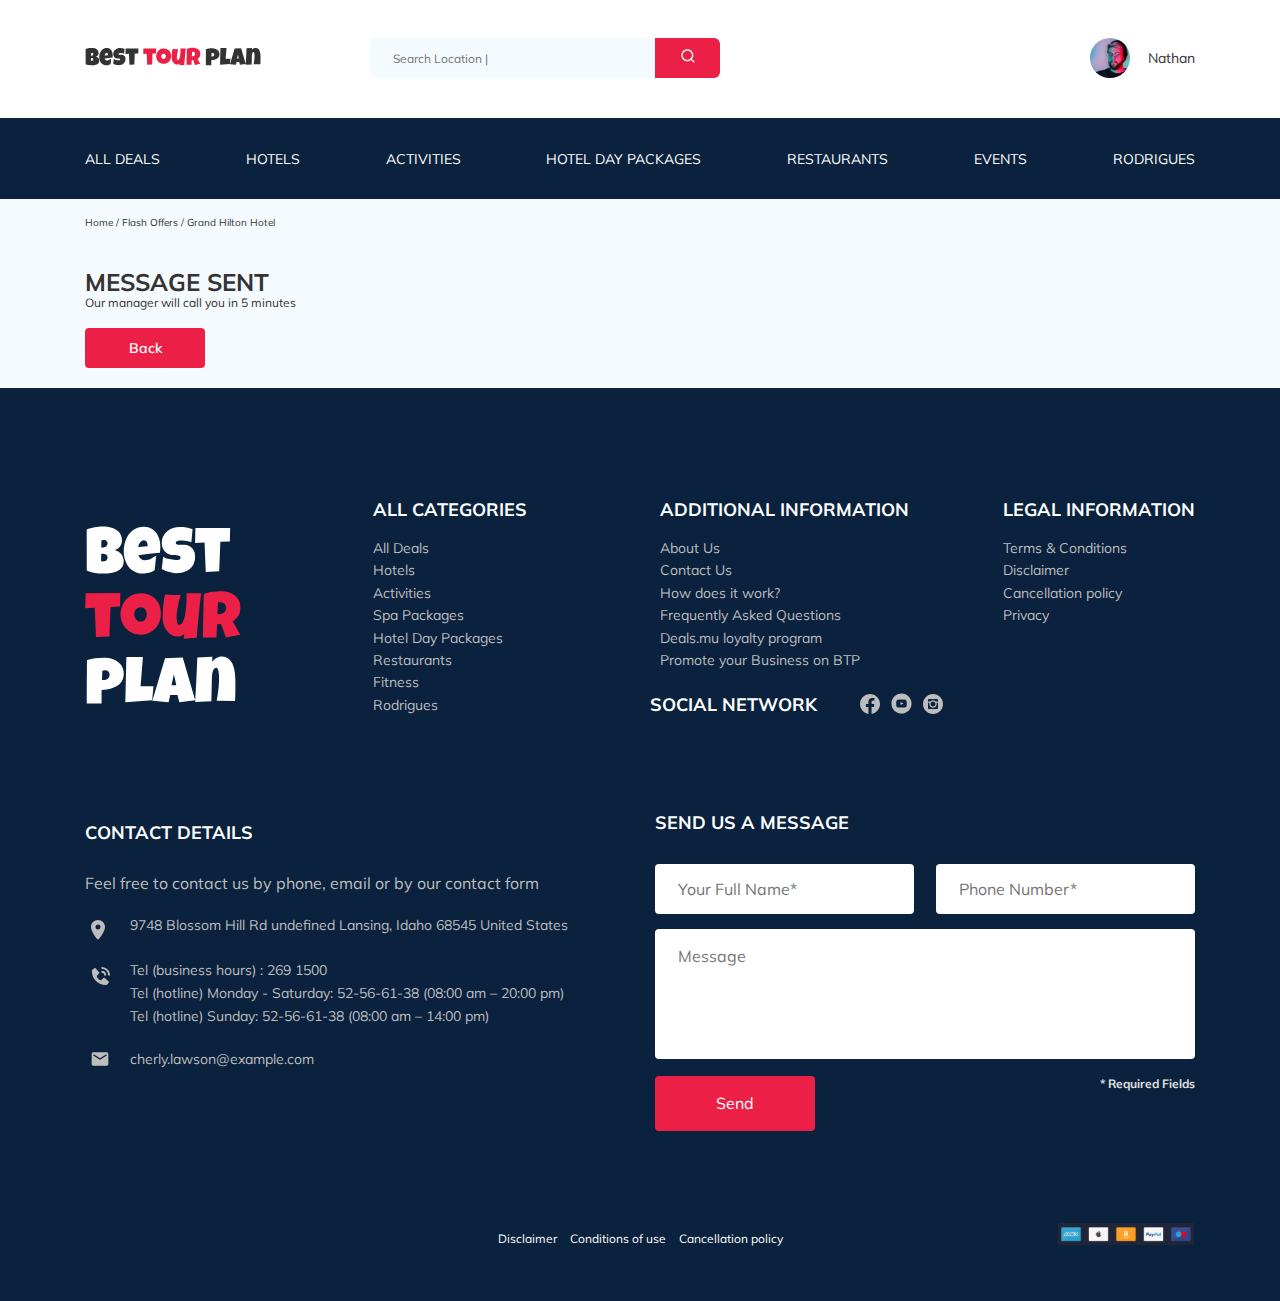
==== thankyou.html @ 887e5dba "fix: thankyou" ====
<!DOCTYPE html>
<html lang="en">
  <head>
    <meta charset="UTF-8" />
    <meta http-equiv="X-UA-Compatible" content="IE=edge" />
    <meta name="viewport" content="width=device-width, initial-scale=1.0" />
    <title>Hotel Booking - Best Tour Plan</title>
    <script src="https://ajax.googleapis.com/ajax/libs/jquery/1.11.0/jquery.min.js"></script>
    <script src="js/parallax.min.js"></script>
    <link
      href="https://fonts.googleapis.com/css2?family=Mulish:wght@400;700&family=Nunito:wght@400;700;800&display=swap"
      rel="stylesheet"
    />

    <link rel="stylesheet" href="css/swiper-bundle.min.css" />
    <link rel="stylesheet" href="css/style.css" />
  </head>
  <body>
    <header class="navbar navbar--mobile--fixed">
      <div class="container">
        <div class="navbar-top">
          <a href="#" class="logo">
            <img
              src="img/logo/horizontal-logo.svg"
              alt="Logo: Best Tour Plan"
              class="logo__image"
          /></a>
          <form
            action="#"
            class="search navbar__search navbar__search--mobile--hidden"
          >
            <input
              type="text"
              class="search__input"
              placeholder="Search Location |"
            />
            <button class="search__button">
              <img src="img/icon/search.svg" alt="Icon: search" />
            </button>
          </form>
          <a href="#" class="user navbar__user navbar__user--mobile--hidden">
            <img
              src="img/photo/user-avatar.png"
              alt="Avatar: Nathan"
              class="user__avatar"
            />
            <span class="user__name">Nathan</span>
          </a>
          <!-- user -->
          <button class="menu-button navbar-top__menu-button">
            <span class="menu-button__line"></span
            ><span class="menu-button__line"></span
            ><span class="menu-button__line"></span>
          </button>
        </div>
        <!-- /.navbar-top -->
      </div>
      <!-- /.container -->
      <div class="navbar-bottom">
        <div class="container">
          <ul class="navbar-menu">
            <li class="navbar-menu__item navbar-menu__item--mobile--visible">
              <a
                href="#"
                class="user navbar__user navbar__user--mobile--visible"
              >
                <img
                  src="img/photo/user-avatar.png"
                  alt="Avatar: Nathan"
                  class="user__avatar"
                />
                <span class="user__name user__name--light">Nathan</span>
              </a>
              <!-- user -->
            </li>
            <li class="navbar-menu__item navbar-menu__item--mobile--visible">
              <form
                action="#"
                class="search navbar__search navbar__search--mobile--visible"
              >
                <input
                  type="text"
                  class="search__input"
                  placeholder="Search Location |"
                />
                <button class="search__button">
                  <img src="img/icon/search.svg" alt="Icon: search" />
                </button>
              </form>
            </li>
            <li class="navbar-menu__item">
              <a href="#" class="navbar-menu__link">All Deals</a>
            </li>
            <li class="navbar-menu__item">
              <a href="#" class="navbar-menu__link">Hotels</a>
            </li>
            <li class="navbar-menu__item">
              <a href="#" class="navbar-menu__link">Activities</a>
            </li>
            <li class="navbar-menu__item">
              <a href="#" class="navbar-menu__link">Hotel Day Packages</a>
            </li>
            <li class="navbar-menu__item">
              <a href="#" class="navbar-menu__link">Restaurants</a>
            </li>
            <li class="navbar-menu__item">
              <a href="#" class="navbar-menu__link">Events</a>
            </li>
            <li class="navbar-menu__item">
              <a href="#" class="navbar-menu__link">Rodrigues</a>
            </li>
          </ul>
        </div>
        <!-- /.container -->
      </div>
      <!-- /.header-bottom -->
    </header>
    <nav class="breadcrumb">
      <div class="container">
        <ul class="breadcrumb-list">
          <li class="breadcrumb-list__item">
            <a href="#" class="breadcrumb-list__link">Home</a>
          </li>
          <li class="breadcrumb-list__item">
            <a href="#" class="breadcrumb-list__link">Flash Offers</a>
          </li>
          <li class="breadcrumb-list__item">Grand Hilton Hotel</li>
        </ul>
      </div>
      <!-- /.container -->
    </nav>
    <!-- /.breadcrumb -->
    <section class="hotel">
      <div class="container">
        <div class="hotel-info">
          <div class="hotel-info__text">
            <div class="hotel-wrapper">
              <h1 class="hotel-name hotel-info__name">Message sent</h1>
            </div>
            <p class="hotel-description hotel-info__description">
              Our manager will call you in 5 minutes
            </p>
            <button class="elements__button">
              <a class="footer__link" href="index.html">Back</a>
            </button>
          </div>
          <!-- hotel-info__text -->
         
        </div>
        <!-- /.hotel-info -->
        
        </div>
        <!-- /.hotel-grid -->
      </div>
      <!-- /.container -->
    
    <footer class="footer">
      <div class="container">
        <div class="footer-wrapper">
          <img
            src="img/logo/vartical-logo.svg"
            alt="Best Tour Plan"
            class="logo footer__logo"
          />
          <div class="footer__list footer__categories">
            <h3 class="footer__title">ALL CATEGORIES</h3>
            <ul class="footer__ul">
              <li class="footer__item">
                <a href="#" class="footer__link">All Deals</a>
              </li>
              <li class="footer__item">
                <a href="#" class="footer__link">Hotels</a>
              </li>
              <li class="footer__item">
                <a href="#" class="footer__link">Activities </a>
              </li>
              <li class="footer__item">
                <a href="#" class="footer__link">Spa Packages </a>
              </li>
              <li class="footer__item">
                <a href="#" class="footer__link">Hotel Day Packages </a>
              </li>
              <li class="footer__item">
                <a href="#" class="footer__link">Restaurants</a>
              </li>
              <li class="footer__item">
                <a href="#" class="footer__link">Fitness</a>
              </li>
              <li class="footer__item">
                <a href="#" class="footer__link">Rodrigues</a>
              </li>
            </ul>
          </div>
          <!-- /.footer__list -->
          <div class="footer__list footer__additional">
            <h3 class="footer__title">ADDITIONAL INFORMATION</h3>
            <ul class="footer__ul">
              <li class="footer__item">
                <a href="#" class="footer__link">About Us </a>
              </li>
              <li class="footer__item">
                <a href="#" class="footer__link">Contact Us</a>
              </li>
              <li class="footer__item">
                <a href="#" class="footer__link">How does it work?</a>
              </li>
              <li class="footer__item">
                <a href="#" class="footer__link">Frequently Asked Questions</a>
              </li>
              <li class="footer__item">
                <a href="#" class="footer__link">Deals.mu loyalty program </a>
              </li>
              <li class="footer__item">
                <a href="#" class="footer__link"
                  >Promote your Business on BTP</a
                >
              </li>
            </ul>
          </div>
          <!-- /.footer__list -->
          <div class="footer__social-network">
            <h3 class="footer__title footer__title--inline">Social Network</h3>
            <div class="footer__social-links">
              <a href="#" class="footer__link"
                ><img src="img/icon/facebook.svg" alt="Icon: facebook" /></a
              ><a href="#" class="footer__link"
                ><img src="img/icon/youtube.svg" alt="Icon: youtube" /></a
              ><a href="#" class="footer__link"
                ><img src="img/icon/instagram.svg" alt="Icon: instagram"
              /></a>
            </div>
            <!-- /.footer__social-links -->
          </div>
          <!-- /.footer__social-network -->
          <div class="footer__list footer__legal">
            <h3 class="footer__title">LEGAL INFORMATION</h3>
            <ul class="footer__ul">
              <li class="footer__item">
                <a href="#" class="footer__link">Terms & Conditions </a>
              </li>
              <li class="footer__item">
                <a href="#" class="footer__link">Disclaimer</a>
              </li>
              <li class="footer__item">
                <a href="#" class="footer__link">Cancellation policy </a>
              </li>
              <li class="footer__item">
                <a href="#" class="footer__link">Privacy</a>
              </li>
            </ul>
            <!-- /.footer__title -->
          </div>
          <!-- /.footer__list -->
          <div class="footer__contact-details">
            <h3 class="footer__title footer__title--mb-3">Contact Details</h3>
            <p class="footer__text footer__text--mb-4">
              Feel free to contact us by phone, email or by our contact form
            </p>
            <ul class="footer__ul">
              <li class="footer__item footer__item--mb-2">
                <div class="footer__icon-wrapper">
                  <img
                    class="footer__icon"
                    src="img/icon/map-marker.svg"
                    alt="Icon: map-market"
                  />
                </div>
                <p class="footer__address">
                  9748 Blossom Hill Rd undefined Lansing, Idaho 68545 United
                  States
                </p>
              </li>
              <li class="footer__item footer__item--mb-2">
                <div class="footer__icon-wrapper">
                  <img
                    class="footer__icon footer__icon--mt-1"
                    src="img/icon/contact-phone-call.svg"
                    alt="Icon: phone"
                  />
                </div>
              </li>
              <li class="footer__item footer__item--mb-2">
                <a href="tel:26-91-500" class="footer__mobile"
                  >Tel (business hours) : 269 1500
                </a>
              </li>
              <li class="footer__item footer__item--mb-2">
                <a href="tel:52-56-61-38" class="footer__mobile"
                  >Tel (hotline) Monday - Saturday: 52-56-61-38 (08:00 am –
                  20:00 pm)
                </a>
              </li>
              <li class="footer__item footer__item--mb-2">
                <a href="tel:52-56-61-38" class="footer__mobile"
                  >Tel (hotline) Sunday: 52-56-61-38 (08:00 am – 14:00 pm)
                </a>
              </li>

              <li class="footer__item footer__item--mb-2">
                <div class="footer__icon-wrapper">
                  <img
                    class="footer__icon"
                    src="img/icon/email.svg"
                    alt="Icon: emal"
                  />
                </div>
                <a href="mailto:cherly.lawson@example.com" class="footer__mail"
                  >cherly.lawson@example.com</a
                >
              </li>
            </ul>
          </div>
          <!-- /.footer__contact-details -->
          <div class="footer__contact-form">
            <h3 class="footer__title footer__title--mb-3">Send us a message</h3>
            <form action="send.php" method="POST" class="footer__form form">
              <div class="footer__input-group">
                <input
                  type="text"
                  class="input footer__input"
                  placeholder="Your Full Name*"
                  name="name"
                  required
                  minlength="2"
                />
              </div>
              <div class="footer__input-group">
                <input
                  type="tel"
                  id="phone-2"
                  class="input footer__input"
                  placeholder="Phone Number*"
                  name="phone"
                  required
                />
              </div>
              <textarea
                class="message footer__message"
                placeholder="Message"
                name="message"
              ></textarea>
              <button class="footer__button" type="submit">Send</button>
              <span class="footer__info">* Required Fields</span>
            </form>
          </div>
          <!-- /.footer__contacts-form -->
          <div class="footer__bottom">
            <a href="#" class="footer-policy">Disclaimer </a>
            <a href="#" class="footer-policy">Conditions of use</a>
            <a href="#" class="footer-policy">Cancellation policy</a>
          </div>
          <!-- /.footer__bottom -->
          <div class="footer__paypal">
            <img
              src="img/icon/paypal.svg"
              alt="Icon: paypal"
              class="footer-paypal"
            />
          </div>
          <!-- /.footer__paypal -->
        </div>
        <!-- /.footer-wrapper -->
      </div>
      <!-- /.container -->
    </footer>
    <!-- /.footer -->
    <script src="js/jquery-3.6.0.min.js"></script>
    <script src="js/swiper-bundle.min.js"></script>
    <script src="js/jquery.validate.min.js"></script>
    <script src="js/jquery.maskedinput.min.js"></script>
    <script src="js/main.js"></script>
  </body>
</html>
---- css/style.css ----
/*! normalize.css v8.0.1 | MIT License | github.com/necolas/normalize.css */
/* Document
   ========================================================================== */
/**
 * 1. Correct the line height in all browsers.
 * 2. Prevent adjustments of font size after orientation changes in iOS.
 */
html {
  line-height: 1.15;
  /* 1 */
  -webkit-text-size-adjust: 100%;
  /* 2 */
}

/* Sections
   ========================================================================== */
/**
 * Remove the margin in all browsers.
 */
body {
  margin: 0;
}

/**
 * Render the `main` element consistently in IE.
 */
main {
  display: block;
}

/**
 * Correct the font size and margin on `h1` elements within `section` and
 * `article` contexts in Chrome, Firefox, and Safari.
 */
h1 {
  font-size: 2em;
  margin: 0.67em 0;
}

/* Grouping content
   ========================================================================== */
/**
 * 1. Add the correct box sizing in Firefox.
 * 2. Show the overflow in Edge and IE.
 */
hr {
  -webkit-box-sizing: content-box;
          box-sizing: content-box;
  /* 1 */
  height: 0;
  /* 1 */
  overflow: visible;
  /* 2 */
}

/**
 * 1. Correct the inheritance and scaling of font size in all browsers.
 * 2. Correct the odd `em` font sizing in all browsers.
 */
pre {
  font-family: monospace, monospace;
  /* 1 */
  font-size: 1em;
  /* 2 */
}

/* Text-level semantics
   ========================================================================== */
/**
 * Remove the gray background on active links in IE 10.
 */
a {
  background-color: transparent;
}

/**
 * 1. Remove the bottom border in Chrome 57-
 * 2. Add the correct text decoration in Chrome, Edge, IE, Opera, and Safari.
 */
abbr[title] {
  border-bottom: none;
  /* 1 */
  text-decoration: underline;
  /* 2 */
  -webkit-text-decoration: underline dotted;
          text-decoration: underline dotted;
  /* 2 */
}

/**
 * Add the correct font weight in Chrome, Edge, and Safari.
 */
b,
strong {
  font-weight: bolder;
}

/**
 * 1. Correct the inheritance and scaling of font size in all browsers.
 * 2. Correct the odd `em` font sizing in all browsers.
 */
code,
kbd,
samp {
  font-family: monospace, monospace;
  /* 1 */
  font-size: 1em;
  /* 2 */
}

/**
 * Add the correct font size in all browsers.
 */
small {
  font-size: 80%;
}

/**
 * Prevent `sub` and `sup` elements from affecting the line height in
 * all browsers.
 */
sub,
sup {
  font-size: 75%;
  line-height: 0;
  position: relative;
  vertical-align: baseline;
}

sub {
  bottom: -0.25em;
}

sup {
  top: -0.5em;
}

/* Embedded content
   ========================================================================== */
/**
 * Remove the border on images inside links in IE 10.
 */
img {
  border-style: none;
}

/* Forms
   ========================================================================== */
/**
 * 1. Change the font styles in all browsers.
 * 2. Remove the margin in Firefox and Safari.
 */
button,
input,
optgroup,
select,
textarea {
  font-family: inherit;
  /* 1 */
  font-size: 100%;
  /* 1 */
  line-height: 1.15;
  /* 1 */
  margin: 0;
  /* 2 */
}

/**
 * Show the overflow in IE.
 * 1. Show the overflow in Edge.
 */
button,
input {
  /* 1 */
  overflow: visible;
}

/**
 * Remove the inheritance of text transform in Edge, Firefox, and IE.
 * 1. Remove the inheritance of text transform in Firefox.
 */
button,
select {
  /* 1 */
  text-transform: none;
}

/**
 * Correct the inability to style clickable types in iOS and Safari.
 */
button,
[type="button"],
[type="reset"],
[type="submit"] {
  -webkit-appearance: button;
}

/**
 * Remove the inner border and padding in Firefox.
 */
button::-moz-focus-inner,
[type="button"]::-moz-focus-inner,
[type="reset"]::-moz-focus-inner,
[type="submit"]::-moz-focus-inner {
  border-style: none;
  padding: 0;
}

/**
 * Restore the focus styles unset by the previous rule.
 */
button:-moz-focusring,
[type="button"]:-moz-focusring,
[type="reset"]:-moz-focusring,
[type="submit"]:-moz-focusring {
  outline: 1px dotted ButtonText;
}

/**
 * Correct the padding in Firefox.
 */
fieldset {
  padding: 0.35em 0.75em 0.625em;
}

/**
 * 1. Correct the text wrapping in Edge and IE.
 * 2. Correct the color inheritance from `fieldset` elements in IE.
 * 3. Remove the padding so developers are not caught out when they zero out
 *    `fieldset` elements in all browsers.
 */
legend {
  -webkit-box-sizing: border-box;
          box-sizing: border-box;
  /* 1 */
  color: inherit;
  /* 2 */
  display: table;
  /* 1 */
  max-width: 100%;
  /* 1 */
  padding: 0;
  /* 3 */
  white-space: normal;
  /* 1 */
}

/**
 * Add the correct vertical alignment in Chrome, Firefox, and Opera.
 */
progress {
  vertical-align: baseline;
}

/**
 * Remove the default vertical scrollbar in IE 10+.
 */
textarea {
  overflow: auto;
}

/**
 * 1. Add the correct box sizing in IE 10.
 * 2. Remove the padding in IE 10.
 */
[type="checkbox"],
[type="radio"] {
  -webkit-box-sizing: border-box;
          box-sizing: border-box;
  /* 1 */
  padding: 0;
  /* 2 */
}

/**
 * Correct the cursor style of increment and decrement buttons in Chrome.
 */
[type="number"]::-webkit-inner-spin-button,
[type="number"]::-webkit-outer-spin-button {
  height: auto;
}

/**
 * 1. Correct the odd appearance in Chrome and Safari.
 * 2. Correct the outline style in Safari.
 */
[type="search"] {
  -webkit-appearance: textfield;
  /* 1 */
  outline-offset: -2px;
  /* 2 */
}

/**
 * Remove the inner padding in Chrome and Safari on macOS.
 */
[type="search"]::-webkit-search-decoration {
  -webkit-appearance: none;
}

/**
 * 1. Correct the inability to style clickable types in iOS and Safari.
 * 2. Change font properties to `inherit` in Safari.
 */
::-webkit-file-upload-button {
  -webkit-appearance: button;
  /* 1 */
  font: inherit;
  /* 2 */
}

/* Interactive
   ========================================================================== */
/*
 * Add the correct display in Edge, IE 10+, and Firefox.
 */
details {
  display: block;
}

/*
 * Add the correct display in all browsers.
 */
summary {
  display: list-item;
}

/* Misc
   ========================================================================== */
/**
 * Add the correct display in IE 10+.
 */
template {
  display: none;
}

/**
 * Add the correct display in IE 10.
 */
[hidden] {
  display: none;
}

* {
  -webkit-box-sizing: border-box;
          box-sizing: border-box;
}

body {
  font-family: 'Mulish', sans-serif;
  color: #333333;
  background-color: #F5FAFE;
}

.container {
  max-width: 1110px;
  margin: auto;
}

img {
  max-width: 100%;
}

.input {
  position: relative;
  background-color: #fff;
  border-radius: 4px;
  border: none;
  padding: 0 23px;
  height: 50px;
}

.message {
  position: relative;
  background-color: #fff;
  border-radius: 4px;
  padding: 18px 23px;
  border: none;
}

.button {
  min-width: 160px;
  min-height: 50px;
  padding: 18px;
  background-color: #EC1F46;
  color: #fff;
  cursor: pointer;
  border: none;
  border-radius: 4px;
  cursor: pointer;
}

.invalid {
  color: #EC1F46;
}

.navbar {
  background-color: #fff;
}

.navbar-top {
  display: -webkit-box;
  display: -ms-flexbox;
  display: flex;
  -webkit-box-pack: justify;
      -ms-flex-pack: justify;
          justify-content: space-between;
  -webkit-box-align: center;
      -ms-flex-align: center;
          align-items: center;
  padding: 38px 0 40px 0;
}

.navbar-top__menu-button {
  display: none;
}

.navbar__search {
  margin-right: auto;
  margin-left: 108px;
}

.navbar-bottom {
  background-color: #0A223D;
}

.navbar-menu {
  display: -webkit-box;
  display: -ms-flexbox;
  display: flex;
  -webkit-box-pack: justify;
      -ms-flex-pack: justify;
          justify-content: space-between;
  padding: 31px 0;
  margin: 0;
  list-style-type: none;
  color: #fff;
}

.navbar-menu__link {
  text-decoration: none;
  text-transform: uppercase;
  color: inherit;
  font-size: 14px;
  line-height: 18px;
}

.navbar-menu__item--mobile--visible {
  display: none;
}

.logo {
  width: 177px;
}

.search {
  display: -webkit-box;
  display: -ms-flexbox;
  display: flex;
  position: relative;
  overflow: hidden;
  border-radius: 6px;
  height: 40px;
}

.search__input {
  width: 350px;
  height: 100%;
  padding-left: 23px;
  padding-right: 75px;
  background-color: #F5FAFE;
  border: none;
  font-size: 12px;
  line-height: 15px;
  color: #333333;
}

.search__button {
  position: absolute;
  top: 0;
  right: 0;
  width: 65px;
  height: 100%;
  background-color: #EC1F46;
  border: none;
  cursor: pointer;
}

.user {
  display: -webkit-box;
  display: -ms-flexbox;
  display: flex;
  -webkit-box-align: center;
      -ms-flex-align: center;
          align-items: center;
  text-decoration: none;
}

.user__avatar {
  width: 40px;
  height: 40px;
  -o-object-fit: cover;
     object-fit: cover;
  border-radius: 100px;
}

.user__name {
  font-size: 14px;
  margin-left: 18px;
  color: #333333;
}

.hotel {
  padding: 16px 0 0 0;
}

.hotel-name {
  text-transform: uppercase;
  font-size: 24px;
  line-height: 30px;
  font-weight: 700px;
}

.hotel__slider {
  margin-left: 0;
  margin-right: 30px;
}

.hotel-slider {
  border-radius: 8px;
  width: 728px;
  height: 450px;
  position: relative;
}

.hotel-slider::after {
  content: '';
  width: 100%;
  height: 100%;
  position: absolute;
  top: 0;
  bottom: 0;
  left: 0;
  right: 0;
  background: -webkit-gradient(linear, left top, left bottom, from(rgba(0, 122, 223, 0.48)), to(rgba(255, 255, 255, 0.128)));
  background: linear-gradient(180deg, rgba(0, 122, 223, 0.48) 0%, rgba(255, 255, 255, 0.128) 100%);
  z-index: 10;
}

.hotel-slider__button {
  position: absolute;
  top: 50%;
  -webkit-transform: translateY(-50%);
          transform: translateY(-50%);
  z-index: 99;
  width: 30px;
  height: 30px;
  border: none;
  cursor: pointer;
  background-repeat: no-repeat;
  background-position: center;
  background-size: 10px;
  background-color: transparent;
}

.hotel-slider__button--next {
  right: 18px;
  background-image: url(../img/icon/arrow-next.svg);
}

.hotel-slider__button--prev {
  left: 18px;
  background-image: url(../img/icon/arrow-prev.svg);
}

.hotel-info {
  display: -webkit-box;
  display: -ms-flexbox;
  display: flex;
  -webkit-box-align: center;
      -ms-flex-align: center;
          align-items: center;
  -webkit-box-pack: justify;
      -ms-flex-pack: justify;
          justify-content: space-between;
  padding-bottom: 20px;
}

.hotel-info__offer {
  margin-top: 4px;
}

.hotel-info__name {
  margin-top: 4px;
  margin-bottom: -3px;
  margin-right: 14px;
}

.hotel-info__description {
  margin-top: 1px;
  margin-bottom: 0;
}

.hotel-info__text {
  margin: 0;
}

.hotel-wrapper {
  display: -webkit-box;
  display: -ms-flexbox;
  display: flex;
  -ms-flex-wrap: wrap;
      flex-wrap: wrap;
  -webkit-box-align: center;
      -ms-flex-align: center;
          align-items: center;
}

.hotel-description {
  font-size: 12px;
  line-height: 15px;
}

.hotel-grid {
  display: -webkit-box;
  display: -ms-flexbox;
  display: flex;
  -webkit-box-pack: justify;
      -ms-flex-pack: justify;
          justify-content: space-between;
}

.hotel-right {
  display: -webkit-box;
  display: -ms-flexbox;
  display: flex;
  -webkit-box-orient: vertical;
  -webkit-box-direction: normal;
      -ms-flex-direction: column;
          flex-direction: column;
  -webkit-box-pack: justify;
      -ms-flex-pack: justify;
          justify-content: space-between;
}

.stars {
  -ms-flex-preferred-size: 100%;
      flex-basis: 100%;
}

.stars-image {
  margin-right: -2px;
}

.offer {
  font-size: 10px;
  line-height: 13px;
  background-color: #EC1F46;
  padding: 4px 9px;
  border-radius: 3px;
  color: #fff;
}

.rating {
  max-width: 65px;
  min-height: 45px;
  text-align: center;
  color: #fff;
  background-color: #EC1F46;
  border-radius: 4px;
  margin-top: 10px;
}

.rating__text {
  font-size: 8px;
  line-height: 10px;
}

.rating__counter {
  font-size: 12px;
}

.rating__little {
  font-size: 8px;
  margin-left: -4px;
}

.booking {
  font-family: 'Nunito';
  background: #0A223D;
  color: #fff;
  border-radius: 8px;
  width: 350px;
  height: 210px;
  padding: 27px;
}

.booking__info {
  display: -webkit-box;
  display: -ms-flexbox;
  display: flex;
  -webkit-box-pack: justify;
      -ms-flex-pack: justify;
          justify-content: space-between;
  margin-bottom: 9px;
}

.booking__price {
  display: -webkit-box;
  display: -ms-flexbox;
  display: flex;
  -webkit-box-orient: vertical;
  -webkit-box-direction: normal;
      -ms-flex-direction: column;
          flex-direction: column;
}

.booking__start {
  font-weight: normal;
  font-size: 10px;
  line-height: 14px;
}

.booking__pricetag {
  font-style: normal;
  font-weight: 800;
  font-size: 24px;
  line-height: 33px;
}

.booking__per-room {
  font-size: 12px;
  font-style: normal;
  font-weight: 400;
  line-height: 16px;
}

.booking__room {
  margin-top: 4px;
}

.booking__text {
  display: -webkit-box;
  display: -ms-flexbox;
  display: flex;
  -webkit-box-align: center;
      -ms-flex-align: center;
          align-items: center;
  -webkit-box-pack: justify;
      -ms-flex-pack: justify;
          justify-content: space-between;
  margin-bottom: 8px;
  font-size: 12px;
  font-style: normal;
  font-weight: 400;
  line-height: 16px;
}

.booking__description {
  margin-left: 9px;
}

.booking__call-center {
  display: -webkit-box;
  display: -ms-flexbox;
  display: flex;
  -webkit-box-pack: justify;
      -ms-flex-pack: justify;
          justify-content: space-between;
  -webkit-box-align: center;
      -ms-flex-align: center;
          align-items: center;
  margin-bottom: 17px;
}

.booking__heading {
  font-style: normal;
  font-weight: 600;
  font-size: 18px;
  line-height: 25px;
}

.booking__number {
  display: -webkit-box;
  display: -ms-flexbox;
  display: flex;
  -webkit-box-pack: justify;
      -ms-flex-pack: justify;
          justify-content: space-between;
  -webkit-box-align: center;
      -ms-flex-align: center;
          align-items: center;
  color: inherit;
  text-decoration: none;
  font-weight: 600;
  font-size: 18px;
  line-height: 25px;
}

.booking__num {
  margin-left: 8px;
}

.booking__button {
  width: 100%;
  min-height: 45px;
  font-weight: 600;
  font-size: 14px;
  line-height: 19px;
  border-radius: 4px;
  background-color: #EC1F46;
  border: none;
  color: #fff;
  cursor: pointer;
}

.map {
  width: 347px;
  height: 213px;
  background-color: black;
  border-radius: 10px;
  overflow: hidden;
}

.breadcrumb-list {
  display: -webkit-box;
  display: -ms-flexbox;
  display: flex;
  -webkit-box-align: center;
      -ms-flex-align: center;
          align-items: center;
  list-style: none;
  padding: 18px 0;
  margin: 0;
  font-size: 10px;
  line-height: 12px;
}

.breadcrumb-list__link {
  text-decoration: none;
  color: inherit;
}

.breadcrumb-list__item:not(:last-child)::after {
  content: '/';
  margin-right: 3px;
}

.newsletter {
  position: relative;
  padding: 82px 0 87px 0;
  background-image: url(../img/photo/newsletter-bg.jpg);
  background-repeat: no-repeat;
  background-size: cover;
  background-position: top;
  height: 260px;
  background: transparent;
  -webkit-transform: translateZ(-10px);
          transform: translateZ(-10px);
}

.newsletter:before {
  content: '';
  position: absolute;
  top: 0;
  bottom: 0;
  left: 0;
  right: 0;
  width: 100%;
  height: 100%;
  background: rgba(10, 34, 61, 0.8);
}

.newsletter-wrapper {
  display: -webkit-box;
  display: -ms-flexbox;
  display: flex;
  -webkit-box-align: center;
      -ms-flex-align: center;
          align-items: center;
  -webkit-box-pack: justify;
      -ms-flex-pack: justify;
          justify-content: space-between;
  position: relative;
  max-width: 731px;
  margin: auto;
}

.newsletter-title {
  color: #fff;
  font-style: normal;
  font-weight: 300;
  font-size: 24px;
  line-height: 30px;
}

.newsletter-title__strong {
  display: block;
  text-transform: uppercase;
  font-size: 36px;
  line-height: 45px;
}

.subscribe {
  position: relative;
  width: 350px;
  min-height: 55px;
  border-radius: 4px;
  overflow: hidden;
}

.subscribe__input {
  position: absolute;
  width: 100%;
  height: 100%;
  border: none;
  padding-left: 33px;
  padding-right: 75px;
  font-style: normal;
  font-weight: 300;
  font-size: 14px;
  line-height: 18px;
}

.subscribe__button {
  position: absolute;
  width: 65px;
  right: 0;
  top: 0;
  height: 100%;
  border: none;
  background-color: #EC1F46;
  color: #fff;
  font-family: Mulish;
  font-size: 12px;
  font-style: normal;
  font-weight: 700;
  line-height: 15px;
  cursor: pointer;
}

.reviews {
  padding: 10px 0 75px 0;
}

.reviews__title {
  font-style: normal;
  font-weight: bold;
  font-size: 36px;
  line-height: 45px;
  text-align: center;
  text-transform: uppercase;
  margin-bottom: 70px;
  margin-left: -30px;
}

.reviews-slider__item {
  position: relative;
  display: -webkit-box;
  display: -ms-flexbox;
  display: flex;
  -webkit-box-orient: vertical;
  -webkit-box-direction: normal;
      -ms-flex-direction: column;
          flex-direction: column;
  -webkit-box-align: center;
      -ms-flex-align: center;
          align-items: center;
  max-width: 730px;
  margin: 45px auto 0;
  background-color: #fff;
  border-radius: 8px;
  padding: 0 62px 30px;
}

.reviews-slider__item:before {
  content: '';
  position: absolute;
  top: 13px;
  left: 62px;
  width: 70px;
  height: 47px;
  background-image: url(../img/quote-left.svg);
  background-repeat: no-repeat;
}

.reviews-slider__item:after {
  content: '';
  position: absolute;
  top: 118px;
  right: 62px;
  width: 70px;
  height: 47px;
  background-image: url(../img/quote-right.svg);
  background-repeat: no-repeat;
}

.reviews-slider__button {
  position: absolute;
  top: 50%;
  -webkit-transform: translateY(-50%);
          transform: translateY(-50%);
  width: 30px;
  height: 30px;
  background-repeat: no-repeat;
  background-size: 10px;
  background-position: center;
  border: none;
  background-color: transparent;
  cursor: pointer;
  z-index: 99;
}

.reviews-slider__button--prev {
  background-image: url(../img/icon/arrow-prev-secondary.svg);
  left: 0;
}

.reviews-slider__button--next {
  background-image: url(../img/icon/arrow-next-secondary.svg);
  right: 0;
}

.reviews-slider__profile {
  display: -webkit-box;
  display: -ms-flexbox;
  display: flex;
  -webkit-box-orient: vertical;
  -webkit-box-direction: normal;
      -ms-flex-direction: column;
          flex-direction: column;
  -webkit-box-align: center;
      -ms-flex-align: center;
          align-items: center;
  margin-top: -45px;
  margin-bottom: 30px;
}

.reviews-slider__avatar {
  width: 90px;
  height: 90px;
  border-radius: 50%;
  -o-object-fit: cover;
     object-fit: cover;
  margin-bottom: 1px;
}

.reviews-slider__username {
  font-style: normal;
  font-weight: bold;
  font-size: 12px;
  line-height: 12px;
  color: #EC1F46;
  margin-bottom: 10px;
}

.reviews-slider__date {
  font-style: normal;
  font-weight: normal;
  font-size: 10px;
  line-height: 13px;
  margin-bottom: -1px;
}

.reviews-slider__text {
  max-width: 537px;
  font-style: normal;
  font-weight: normal;
  font-size: 12px;
  line-height: 160%;
  text-align: justify;
  margin: auto;
}

.activities {
  padding: 34px 0 102px 0;
}

.activities__title {
  font-size: 24px;
  font-style: normal;
  font-weight: 700;
  line-height: 30px;
  margin-bottom: 57px;
  text-transform: uppercase;
}

.activities-wrapper {
  display: -webkit-box;
  display: -ms-flexbox;
  display: flex;
  -webkit-box-pack: justify;
      -ms-flex-pack: justify;
          justify-content: space-between;
}

.card {
  padding: 24px 26px;
  display: -webkit-box;
  display: -ms-flexbox;
  display: flex;
  position: relative;
  -webkit-box-orient: vertical;
  -webkit-box-direction: normal;
      -ms-flex-direction: column;
          flex-direction: column;
  -webkit-box-align: start;
      -ms-flex-align: start;
          align-items: flex-start;
  width: 255px;
  height: 255px;
  border-radius: 6px;
  overflow: hidden;
}

.card::before {
  content: '';
  position: absolute;
  top: 0;
  bottom: 0;
  left: 0;
  right: 0;
  background: linear-gradient(179.83deg, rgba(196, 196, 196, 0) 35.34%, #0A223D 99.85%);
}

.card__image {
  position: absolute;
  width: 100%;
  height: 100%;
  left: 0;
  right: 0;
  top: 0;
  bottom: 0;
  -o-object-fit: cover;
     object-fit: cover;
  z-index: -2;
}

.card__title {
  margin-top: auto;
  z-index: 0;
  margin-bottom: 18px;
  font-size: 16px;
  font-style: normal;
  font-weight: 700;
  line-height: 20px;
  color: #fff;
}

.card__button {
  width: 100px;
  height: 30px;
  z-index: 0;
  background-color: #EC1F46;
  color: #fff;
  border: none;
  border-radius: 4px;
  font-family: Nunito;
  font-size: 12px;
  font-style: normal;
  font-weight: 600;
  line-height: 16px;
  cursor: pointer;
}

.other {
  padding-top: 11px;
  padding-bottom: 90px;
}

.other__title {
  margin-left: 45px;
  margin-bottom: 38px;
  font-size: 36px;
  font-style: normal;
  font-weight: 700;
  line-height: 45px;
  text-align: center;
  text-transform: uppercase;
}

.large {
  display: -webkit-box;
  display: -ms-flexbox;
  display: flex;
  grid-column: span 2;
}

.large__title {
  margin-top: 1px;
  font-size: 18px;
  font-style: normal;
  font-weight: 700;
  line-height: 23px;
  margin-bottom: 27px;
}

.large__text {
  margin-top: 10px;
  font-size: 14px;
  font-style: normal;
  font-weight: 400;
  line-height: 22px;
}

.large-block {
  margin-top: 49px;
  margin-bottom: 37px;
}

.large-block__element {
  display: -webkit-box;
  display: -ms-flexbox;
  display: flex;
  -webkit-box-align: center;
      -ms-flex-align: center;
          align-items: center;
  margin-bottom: 11px;
}

.large__description {
  margin-left: 14px;
  font-size: 12px;
  font-style: normal;
  font-weight: 400;
  line-height: 15px;
}

.large__icon {
  max-width: 100%;
}

.large-extra {
  width: 364px;
  height: 500px;
  background-color: #0A223D;
  color: #fff;
  padding: 40px 19px 30px 45px;
  border-radius: 0 4px 4px 0;
}

.large-image {
  position: relative;
}

.large-image__packages {
  width: 366px;
  height: 500px;
  border-radius: 4px 0 0 4px;
  -o-object-fit: cover;
     object-fit: cover;
  overflow: hidden;
}

.large-image__offer {
  position: absolute;
  width: 95px;
  left: 0;
  top: 26px;
  padding: 8px;
  background-color: #EC1F46;
  color: #fff;
  font-size: 12px;
  font-style: normal;
  font-weight: 600;
  line-height: 15px;
  border-radius: 0 4px 4px 0;
}

.elements {
  display: -webkit-box;
  display: -ms-flexbox;
  display: flex;
  -webkit-box-pack: justify;
      -ms-flex-pack: justify;
          justify-content: space-between;
}

.elements-price {
  display: -webkit-box;
  display: -ms-flexbox;
  display: flex;
  -webkit-box-orient: vertical;
  -webkit-box-direction: normal;
      -ms-flex-direction: column;
          flex-direction: column;
}

.elements-price__old {
  font-size: 14px;
  font-style: normal;
  font-weight: 400;
  line-height: 18px;
  text-decoration: line-through;
  margin-bottom: 5px;
}

.elements-price__new {
  font-size: 24px;
  font-style: normal;
  font-weight: 700;
  line-height: 30px;
}

.elements__button {
  width: 120px;
  height: 40px;
  background-color: #EC1F46;
  color: #fff;
  border: none;
  border-radius: 4px;
  cursor: pointer;
  margin-top: 18px;
  font-size: 14px;
  font-style: normal;
  font-weight: 600;
}

.medium-image {
  position: relative;
  width: 350px;
  height: 250px;
}

.medium-image__packages {
  border-radius: 4px 4px 0 0;
}

.medium-image__offer {
  position: absolute;
  width: 60px;
  height: 18px;
  left: 0;
  top: 26px;
  padding: 5px;
  background-color: #EC1F46;
  color: #fff;
  font-size: 8px;
  font-style: normal;
  font-weight: 600;
  line-height: 10px;
  border-radius: 0 4px 4px 0;
}

.medium-extra {
  height: 250px;
  width: 350px;
  padding: 30px 21px 25px 32px;
  background-color: #0A223D;
  color: #fff;
  border-radius: 0 0 4px 4px;
}

.medium-title {
  margin-bottom: 23px;
  margin-top: 0;
  font-size: 18px;
  font-style: normal;
  font-weight: 700;
  line-height: 23px;
}

.medium-block {
  margin-bottom: 24px;
}

.medium-block__element {
  display: -webkit-box;
  display: -ms-flexbox;
  display: flex;
  -webkit-box-align: center;
      -ms-flex-align: center;
          align-items: center;
  margin-bottom: 11px;
}

.medium-description {
  margin-left: 14px;
  font-size: 12px;
  font-style: normal;
  font-weight: 400;
  line-height: 15px;
}

.medium-icon {
  max-width: 100%;
}

.medium-elements {
  display: -webkit-box;
  display: -ms-flexbox;
  display: flex;
  -webkit-box-pack: justify;
      -ms-flex-pack: justify;
          justify-content: space-between;
}

.medium-price {
  display: -webkit-box;
  display: -ms-flexbox;
  display: flex;
  -webkit-box-orient: vertical;
  -webkit-box-direction: normal;
      -ms-flex-direction: column;
          flex-direction: column;
}

.medium-price__old {
  font-size: 14px;
  font-style: normal;
  font-weight: 400;
  line-height: 18px;
  text-decoration: line-through;
  margin-bottom: 5px;
}

.medium-price__new {
  font-size: 24px;
  font-style: normal;
  font-weight: 700;
  line-height: 30px;
}

.medium__button {
  margin-top: 20px;
  width: 120px;
  min-height: 40px;
  background-color: #EC1F46;
  color: #fff;
  border-radius: 4px;
  border: none;
  font-size: 14px;
  font-style: normal;
  font-weight: 600;
  line-height: 19px;
  cursor: pointer;
}

.blocks {
  display: -ms-grid;
  display: grid;
  gap: 30px;
  -ms-grid-columns: (minmax(300px, 1fr))[auto-fit];
      grid-template-columns: repeat(auto-fit, minmax(300px, 1fr));
}

.footer {
  background-color: #0A223D;
  color: #fff;
  padding-top: 110px;
  padding-bottom: 30px;
}

.footer-wrapper {
  display: -ms-grid;
  display: grid;
  -ms-grid-columns: (minmax(min-content, 1fr))[4];
      grid-template-columns: repeat(4, minmax(-webkit-min-content, 1fr));
      grid-template-columns: repeat(4, minmax(min-content, 1fr));
  grid-gap: 20px;
  grid-auto-rows: minmax(40px, -webkit-min-content);
  grid-auto-rows: minmax(40px, min-content);
  -webkit-box-align: start;
      -ms-flex-align: start;
          align-items: start;
}

.footer__logo {
  width: 156px;
  -ms-grid-row: 1;
  -ms-grid-row-span: 2;
  grid-row: 1 / 3;
  -ms-flex-item-align: center;
      -ms-grid-row-align: center;
      align-self: center;
}

.footer__additional {
  margin-left: 10px;
}

.footer__legal {
  margin-left: 70px;
}

.footer__categories {
  -ms-grid-row: 1;
  -ms-grid-row-span: 3;
  grid-row: 1 / 4;
  margin-left: 5px;
}

.footer__social-links {
  display: -webkit-box;
  display: -ms-flexbox;
  display: flex;
  -webkit-box-align: center;
      -ms-flex-align: center;
          align-items: center;
  min-width: 83px;
  -webkit-box-pack: justify;
      -ms-flex-pack: justify;
          justify-content: space-between;
}

.footer__social-network {
  display: -webkit-box;
  display: -ms-flexbox;
  display: flex;
  -webkit-box-align: start;
      -ms-flex-align: start;
          align-items: start;
  -ms-grid-row: 2;
  -ms-grid-row-span: 2;
  grid-row: 2 / 4;
  grid-column: span 2;
  margin-top: 2px;
}

.footer__contact-details {
  margin-top: 10px;
  grid-column: span 2;
}

.footer__contact-form {
  grid-column: span 2;
  margin-bottom: 80px;
  margin-left: 5px;
}

.footer__form {
  display: -webkit-box;
  display: -ms-flexbox;
  display: flex;
  -webkit-box-pack: justify;
      -ms-flex-pack: justify;
          justify-content: space-between;
  -ms-flex-wrap: wrap;
      flex-wrap: wrap;
}

.footer__ul {
  padding: 0;
  margin: 0;
  list-style: none;
}

.footer__title {
  font-style: normal;
  font-weight: bold;
  font-size: 18px;
  line-height: 23px;
  margin: 0 0 16px 0;
  text-transform: uppercase;
}

.footer__title--inline {
  margin: 0 43px 0 0;
}

.footer__title--mb-3 {
  margin-bottom: 30px;
}

.footer__item {
  display: -webkit-box;
  display: -ms-flexbox;
  display: flex;
  -webkit-box-align: center;
      -ms-flex-align: center;
          align-items: center;
  font-style: normal;
  font-weight: normal;
  font-size: 14px;
  line-height: 160%;
  color: #BDBDBD;
}

.footer__item--mb-2 {
  margin-top: -15px;
  margin-bottom: 23px;
}

.footer__icon {
  position: relative;
  margin-left: 6px;
  margin-top: 17px;
}

.footer__icon--mt-1 {
  position: absolute;
  margin-top: 8px;
}

.footer__icon-wrapper {
  min-width: 40px;
}

.footer__text {
  color: #BDBDBD;
  margin-bottom: 22px;
}

.footer__link {
  text-decoration: none;
  color: inherit;
}

.footer__input {
  width: 100%;
}

.footer__input-group {
  margin-bottom: 15px;
  -ms-flex-preferred-size: 48%;
      flex-basis: 48%;
}

.footer__message {
  height: 130px;
  -ms-flex-preferred-size: 100%;
      flex-basis: 100%;
  margin-bottom: 17px;
  resize: none;
}

.footer__info {
  font-style: normal;
  font-weight: bold;
  font-size: 12px;
  line-height: 15px;
  color: #E0E0E0;
}

.footer__button {
  min-width: 160px;
  min-height: 50px;
  padding: 18px;
  background-color: #EC1F46;
  color: #fff;
  cursor: pointer;
  border: none;
  border-radius: 4px;
}

.footer__bottom {
  -ms-grid-column: 2;
  -ms-grid-column-span: 2;
  grid-column: 2 / span 2;
  display: -webkit-box;
  display: -ms-flexbox;
  display: flex;
  -ms-flex-line-pack: center;
      align-content: center;
  margin-left: 130px;
}

.footer-policy {
  text-decoration: none;
  color: inherit;
  font-size: 12px;
  font-style: normal;
  font-weight: 400;
  line-height: 15px;
  margin-right: 13px;
}

.footer__paypal {
  -ms-grid-row: 5;
  grid-row: 5;
  -ms-grid-column: 4;
  grid-column: 4;
  margin-left: 125px;
  margin-top: -8px;
}

.footer__mobile {
  margin-left: 45px;
  margin-top: -7px;
  text-decoration: none;
  color: #BDBDBD;
  font-size: 14px;
  font-style: normal;
  font-weight: 400;
  line-height: 22px;
}

.footer__mail {
  margin-left: 5px;
  margin-top: 10px;
  text-decoration: none;
  color: #BDBDBD;
  font-size: 14px;
  font-style: normal;
  font-weight: 400;
  line-height: 22px;
}

.footer__address {
  margin-left: 5px;
}

.modal__overlay {
  position: fixed;
  left: 0;
  top: 0;
  right: 0;
  bottom: 0;
  background-color: rgba(0, 143, 223, 0.39);
  z-index: 100;
  visibility: hidden;
  opacity: 0;
  -webkit-transition: opacity 0.2s;
  transition: opacity 0.2s;
}

.modal__overlay--visible {
  visibility: visible;
  opacity: 1;
}

.modal__dialog {
  position: fixed;
  top: 50%;
  left: 50%;
  max-width: 478px;
  min-height: 488px;
  padding: 16px 88px;
  background-color: #0A223D;
  -webkit-transform: translate(-50%, -50%);
          transform: translate(-50%, -50%);
  color: #fff;
  border-radius: 8px;
  z-index: 101;
  visibility: hidden;
  opacity: 0;
  -webkit-transition: opacity 0.2s;
  transition: opacity 0.2s;
}

.modal__dialog--visible {
  visibility: visible;
  opacity: 1;
}

.modal__close {
  position: absolute;
  right: 18px;
  top: 17px;
  text-decoration: none;
  cursor: pointer;
}

.modal__title {
  font-style: normal;
  font-weight: bold;
  font-size: 18px;
  line-height: 23px;
  margin-bottom: 15px;
  text-transform: uppercase;
  text-align: center;
}

.modal__input {
  width: 100%;
  margin-top: 15px;
}

.modal__message {
  width: 100%;
  min-height: 123px;
  margin-top: 13px;
}

.modal__button {
  margin-top: 15px;
}

.modal__info {
  font-style: normal;
  font-weight: bold;
  font-size: 12px;
  line-height: 15px;
  color: #E0E0E0;
  margin-left: 40px;
}

@media (max-width: 1200px) {
  .container {
    max-width: 960px;
  }
  .swiper-slide__img {
    height: 100%;
    -o-object-fit: cover;
       object-fit: cover;
  }
  .card {
    width: 230px;
    height: 250px;
  }
  .blocks {
    grid-gap: 15px;
  }
  .large-image__packages {
    width: 312px;
    height: 450px;
  }
  .large-extra {
    width: 312px;
    height: 450px;
  }
  .large__title {
    font-size: 15px;
    margin-bottom: 10px;
  }
  .large-block {
    margin-top: 25px;
    margin-bottom: 15px;
  }
  .elements__button {
    margin-top: 10px;
    width: 110px;
    height: 45px;
  }
  .medium-image {
    width: 300px;
    height: 200px;
  }
  .medium-extra {
    width: 300px;
  }
  .medium__button {
    margin-top: 10px;
    width: 100px;
    height: 40px;
  }
  .footer__input-group {
    -ms-flex-preferred-size: 100%;
        flex-basis: 100%;
  }
}

@media (max-width: 992px) {
  .container,
  .newsletter-wrapper {
    max-width: 700px;
  }
  .logo {
    width: 132px;
  }
  .navbar-top {
    padding-top: 30px;
    padding-bottom: 30px;
  }
  .navbar__search {
    margin-left: 50px;
    width: 340px;
  }
  .navbar-menu {
    padding-top: 19px;
    padding-bottom: 24px;
  }
  .navbar-menu__link {
    margin-left: 12px;
    margin-right: 12px;
    font-size: 12px;
    line-height: 15px;
  }
  .search__button {
    width: 64px;
    margin-left: 15px;
  }
  .hotel-grid {
    -webkit-box-orient: vertical;
    -webkit-box-direction: normal;
        -ms-flex-direction: column;
            flex-direction: column;
    margin-bottom: -3px;
  }
  .hotel-right {
    -webkit-box-orient: horizontal;
    -webkit-box-direction: normal;
        -ms-flex-direction: row;
            flex-direction: row;
  }
  .hotel-info__description {
    margin-top: 2px;
  }
  .hotel-info__rating {
    margin-top: 10px;
  }
  .hotel-slider {
    margin-bottom: 20px;
  }
  .swiper-container {
    width: 700px;
  }
  .swiper-slide__img {
    width: 100%;
  }
  .newsletter {
    margin-top: -30px;
    height: 260px;
  }
  .newsletter-title {
    margin-top: 10px;
  }
  .booking {
    width: 340px;
  }
  .map {
    width: 340px;
  }
  .reviews__title {
    margin-left: -5px;
    font-size: 30px;
  }
  .reviews-slider {
    margin-top: -18px;
  }
  .reviews-slider__item {
    max-width: 580px;
  }
  .activities {
    padding-top: 18px;
  }
  .activities-wrapper {
    -ms-flex-wrap: wrap;
        flex-wrap: wrap;
  }
  .activities__card {
    margin-bottom: 20px;
  }
  .card {
    width: 340px;
    height: 255px;
  }
  .blocks {
    grid-gap: 50px;
  }
  .large-image__packages {
    width: 350px;
    height: 450px;
  }
  .large-extra {
    width: 350px;
    height: 450px;
  }
  .large__title {
    font-size: 15px;
    margin-bottom: 10px;
  }
  .large-block {
    margin-top: 25px;
    margin-bottom: 15px;
  }
  .elements__button {
    margin-top: 10px;
    width: 110px;
    height: 45px;
  }
  .medium-image {
    width: 320px;
    height: 220px;
  }
  .medium-extra {
    width: 320px;
  }
  .medium__button {
    margin-top: 10px;
    width: 100px;
    height: 40px;
  }
  .footer {
    margin-top: -50px;
    padding-top: 70px;
    padding-bottom: 0;
  }
  .footer-wrapper {
    -ms-grid-columns: (1fr)[6];
        grid-template-columns: repeat(6, 1fr);
    grid-row-gap: 50px;
  }
  .footer__input-group {
    -ms-flex-preferred-size: 49%;
        flex-basis: 49%;
  }
  .footer__logo {
    width: 96px;
    -ms-grid-row: 1;
    -ms-grid-row-span: 1;
    grid-row: 1 / 2;
    margin-right: 170px;
  }
  .footer__social-network {
    -ms-grid-row: 1;
    -ms-grid-row-span: 1;
    grid-row: 1 / 2;
    grid-column: span 4;
    -ms-flex-item-align: center;
        -ms-grid-row-align: center;
        align-self: center;
    padding-top: 18px;
  }
  .footer__categories {
    -ms-grid-row: 2;
    -ms-grid-row-span: 1;
    grid-row: 2 / 3;
    grid-column: span 2;
  }
  .footer__legal {
    grid-column: span 2;
    margin-left: -5px;
  }
  .footer__additional {
    grid-column: span 2;
    margin-left: -90px;
  }
  .footer__contact-details {
    grid-column: span 5;
    -ms-grid-row: 3;
    grid-row: 3;
    margin-top: 10px;
  }
  .footer__contact-form {
    margin-top: -17px;
    grid-column: span 5;
    -ms-grid-row: 4;
    grid-row: 4;
  }
  .footer__form {
    margin-top: 35px;
    width: 534px;
  }
  .footer__bottom {
    margin-left: 1px;
    margin-top: -60px;
    -ms-grid-column: 1;
    -ms-grid-column-span: 4;
    grid-column: 1 / 5;
  }
  .footer__paypal {
    -ms-grid-column: 6;
    grid-column: 6;
    margin-top: -60px;
    margin-left: -60px;
  }
  .modal__dialog {
    padding: 15px 38px;
  }
}

@media (max-width: 768px) {
  .container {
    max-width: 576px;
    width: 92%;
  }
  body {
    padding-top: 78px;
  }
  .navbar--mobile--fixed {
    position: fixed;
    left: 0;
    top: 0;
    right: 0;
    z-index: 99;
  }
  .navbar__user--mobile--hidden, .navbar__search--mobile--hidden {
    display: none;
  }
  .navbar__user--mobile--visible, .navbar__search--mobile--visible {
    display: -webkit-box;
    display: -ms-flexbox;
    display: flex;
  }
  .navbar__user {
    -webkit-box-orient: vertical;
    -webkit-box-direction: normal;
        -ms-flex-direction: column;
            flex-direction: column;
    -webkit-box-pack: center;
        -ms-flex-pack: center;
            justify-content: center;
  }
  .navbar-bottom {
    display: none;
    position: fixed;
    text-align: center;
    top: 0;
    right: 0;
    left: 0;
    bottom: 0;
    top: 78px;
    padding-top: 5px;
  }
  .navbar-bottom--visible {
    display: block;
  }
  .navbar-menu {
    -webkit-box-orient: vertical;
    -webkit-box-direction: normal;
        -ms-flex-direction: column;
            flex-direction: column;
  }
  .navbar-menu__item {
    margin-top: 10px;
    margin-bottom: 6px;
  }
  .navbar-menu__item--mobile--visible {
    display: block;
  }
  .navbar__search {
    width: 245px;
    margin-top: 10px;
    margin-left: 170px;
    margin-bottom: 20px;
  }
  .menu-button {
    display: -webkit-box;
    display: -ms-flexbox;
    display: flex;
    width: 16px;
    height: 11px;
    -webkit-box-align: center;
        -ms-flex-align: center;
            align-items: center;
    -webkit-box-pack: justify;
        -ms-flex-pack: justify;
            justify-content: space-between;
    -webkit-box-orient: vertical;
    -webkit-box-direction: normal;
        -ms-flex-direction: column;
            flex-direction: column;
    border: none;
    background-color: #fff;
    cursor: pointer;
  }
  .menu-button__line {
    width: 16px;
    height: 1px;
    background-color: #333333;
  }
  .user__name--light {
    color: #fff;
    margin-left: 0;
    margin-top: 10px;
  }
  .stars {
    -ms-flex-preferred-size: auto;
        flex-basis: auto;
  }
  .hotel-name {
    -ms-flex-preferred-size: 100%;
        flex-basis: 100%;
  }
  .hotel-wrapper {
    -webkit-box-pack: justify;
        -ms-flex-pack: justify;
            justify-content: space-between;
  }
  .hotel-info__text {
    width: 100%;
  }
  .hotel-info__name {
    margin-top: 10px;
    margin-bottom: 0;
  }
  .hotel-info__rating {
    display: none;
  }
  .hotel-info__offer {
    -webkit-box-ordinal-group: 0;
        -ms-flex-order: -1;
            order: -1;
  }
  .swiper-container {
    max-width: 576px;
    width: 100%;
    height: 350px;
    margin-bottom: 30px;
  }
  .hotel-right {
    -webkit-box-orient: vertical;
    -webkit-box-direction: normal;
        -ms-flex-direction: column;
            flex-direction: column;
    min-height: 450px;
  }
  .booking {
    width: 100%;
  }
  .map {
    width: 100%;
  }
  .newsletter-wrapper {
    max-width: 576px;
    width: 92%;
    margin-top: -30px;
    -webkit-box-orient: vertical;
    -webkit-box-direction: normal;
        -ms-flex-direction: column;
            flex-direction: column;
    -webkit-box-align: start;
        -ms-flex-align: start;
            align-items: flex-start;
  }
  .reviews-slider__item {
    padding: 0 30px 30px;
  }
  .reviews-slider__item:after, .reviews-slider__item:before {
    display: none;
  }
  .reviews-slider__button {
    top: 45px;
    left: 50%;
    -webkit-transform: translate(-50%, 0);
            transform: translate(-50%, 0);
  }
  .reviews-slider__button--prev {
    left: 50%;
    margin-left: -65px;
    -webkit-transform: translate(-50%, 0);
            transform: translate(-50%, 0);
  }
  .reviews-slider__button--next {
    right: 50%;
    margin-right: -65px;
    -webkit-transform: translate(150%, 0);
            transform: translate(150%, 0);
  }
  .activities {
    padding-top: 40px;
    padding-bottom: 60px;
  }
  .card {
    width: 47%;
    height: 255px;
  }
  .blocks {
    grid-gap: 10px;
  }
  .large-image__packages {
    width: 290px;
    height: 450px;
  }
  .large-extra {
    width: 290px;
    height: 450px;
  }
  .large__title {
    font-size: 13px;
    margin-bottom: 10px;
  }
  .large__text {
    font-size: 11px;
  }
  .large-block {
    margin-top: 25px;
    margin-bottom: 15px;
  }
  .large__description {
    font-size: 10px;
  }
  .elements__button {
    margin-top: 10px;
    width: 100px;
    height: 40px;
    font-size: 12px;
  }
  .elements-price__old {
    font-size: 12px;
  }
  .elements-price__new {
    font-size: 20px;
  }
  .medium-image {
    width: 270px;
    height: 190px;
  }
  .medium-extra {
    width: 270px;
  }
  .medium__button {
    margin-top: 10px;
    width: 100px;
    height: 40px;
  }
  .medium-title {
    font-size: 14px;
  }
  .medium-description {
    font-size: 13px;
  }
  .medium-price__old {
    font-size: 13px;
  }
  .medium-price__new {
    font-size: 19px;
  }
  .medium__button {
    width: 100px;
    height: 40px;
    font-size: 12px;
  }
  .footer__input-group {
    -ms-flex-preferred-size: 100%;
        flex-basis: 100%;
  }
  .modal__dialog {
    padding: 10px 28px;
  }
}

@media (max-width: 576px) {
  .container {
    width: 280px;
  }
  .logo {
    width: 99px;
  }
  .navbar__search {
    margin-left: 30px;
  }
  .navbar-bottom {
    overflow-y: scroll;
  }
  .hotel-info__name {
    margin: 0;
    font-size: 24px;
    font-weight: 700;
    line-height: 30px;
    margin-top: 13px;
  }
  .hotel-info__offer {
    margin-top: -17px;
  }
  .breadcrumb-list__item {
    font-size: 10px;
  }
  .stars {
    margin-top: -11px;
    margin-right: 20px;
  }
  .swiper-container {
    height: 180px;
    margin-bottom: 20px;
    margin-top: 15px;
  }
  .booking {
    position: relative;
    height: 200px;
  }
  .map {
    width: 283px;
    position: absolute;
    margin-top: 220px;
  }
  .newsletter {
    height: 318px;
    padding: 97px 0 0 0;
    margin-top: -73px;
  }
  .newsletter__title {
    margin-left: 10px;
  }
  .newsletter-title {
    margin-bottom: 37px;
    font-size: 20px;
    font-style: normal;
    font-weight: 300;
    line-height: 25px;
  }
  .newsletter-title__strong {
    margin-top: 7px;
    font-size: 30px;
    font-style: normal;
    line-height: 38px;
  }
  .subscribe {
    width: 280px;
    margin: auto;
  }
  .booking__heading {
    margin-top: -5px;
  }
  .booking__num {
    margin-top: -5px;
  }
  .reviews__title {
    width: 220px;
    text-align: center;
    margin: auto;
    font-size: 17px;
    line-height: 25px;
  }
  .reviews-slider {
    margin-top: 33px;
    min-height: 500px;
  }
  .reviews-slider__profile {
    min-height: 100px;
  }
  .reviews-slider__text {
    width: 230px;
  }
  .reviews-slider__username {
    margin-top: 19px;
  }
  .reviews-slider__button {
    top: 35px;
    left: 50%;
    -webkit-transform: translate(-50%, 0);
            transform: translate(-50%, 0);
  }
  .reviews-slider__button--prev {
    left: 50%;
    margin-left: -65px;
    -webkit-transform: translate(-140%, 0);
            transform: translate(-140%, 0);
  }
  .reviews-slider__button--next {
    right: 50%;
    margin-right: -65px;
    -webkit-transform: translate(255%, 0);
            transform: translate(255%, 0);
  }
  .activities {
    padding-top: 40px;
  }
  .activities__title {
    font-size: 18px;
    line-height: 22px;
    font-weight: 700;
    font-style: normal;
    margin-bottom: 36px;
  }
  .card {
    width: 100%;
    margin-bottom: 25px;
  }
  .large {
    display: -webkit-box;
    display: -ms-flexbox;
    display: flex;
    grid-column: span 1;
    width: 280px;
  }
  .large-extra {
    width: 140px;
    height: 460px;
    padding-top: 15px;
    padding-left: 5px;
    padding-right: 0;
  }
  .large-image__packages {
    width: 140px;
    height: 460px;
  }
  .large__title {
    font-size: 12px;
    margin-bottom: 2px;
  }
  .large__text {
    font-size: 8px;
  }
  .large-block {
    margin-top: 5px;
  }
  .large__description {
    font-size: 9px;
  }
  .blocks {
    display: -ms-grid;
    display: grid;
    gap: 10px;
    -ms-grid-columns: (minmax(300px, 1fr))[auto-fit];
        grid-template-columns: repeat(auto-fit, minmax(300px, 1fr));
  }
  .other__title {
    font-size: 20px;
  }
  .elements {
    display: block;
  }
  .elements__button {
    width: 130px;
    height: 30px;
    font-size: 12px;
  }
  .elements-price__old {
    font-size: 10px;
  }
  .elements-price__new {
    font-size: 14px;
  }
  .medium-image {
    width: 280px;
    height: 200px;
  }
  .medium-extra {
    width: 280px;
  }
  .footer {
    margin-top: -18px;
    padding-top: 63px;
  }
  .footer-wrapper {
    -ms-grid-columns: 1fr;
        grid-template-columns: 1fr;
    grid-gap: 13px;
  }
  .footer__logo {
    width: 97px;
    height: 120px;
    -ms-grid-row: 1;
    grid-row: 1;
    -ms-grid-column: 1;
    grid-column: 1;
  }
  .footer__social-network {
    -ms-flex-wrap: wrap;
        flex-wrap: wrap;
    -ms-grid-row: 2;
    grid-row: 2;
    -ms-grid-column: 1;
    grid-column: 1;
  }
  .footer__social-links {
    margin-right: 50px;
    margin-top: 22px;
    margin-left: 1px;
    margin-bottom: 15px;
  }
  .footer__title {
    font-size: 18px;
  }
  .footer__title--inline {
    font-size: 18px;
  }
  .footer__title--mb-3 {
    margin-bottom: 20px;
  }
  .footer__text {
    width: 300px;
    font-size: 14px;
  }
  .footer__text--mb-4 {
    width: 270px;
    line-height: 25px;
    margin-bottom: 17px;
  }
  .footer__ul {
    width: 270px;
  }
  .footer__additional {
    -ms-grid-row: 4;
    grid-row: 4;
    -ms-grid-column: 1;
    grid-column: 1;
    margin-left: 0;
    margin-bottom: 20px;
  }
  .footer__categories {
    -ms-grid-row: 5;
    grid-row: 5;
    -ms-grid-column: 1;
    grid-column: 1;
    margin-bottom: 20px;
  }
  .footer__legal {
    -ms-grid-row: 3;
    grid-row: 3;
    -ms-grid-column: 1;
    grid-column: 1;
    margin-left: 0;
    margin-bottom: 15px;
  }
  .footer__contact {
    position: relative;
    width: 100px;
  }
  .footer__contact-details {
    -ms-grid-row: 6;
    grid-row: 6;
    -ms-grid-column: 1;
    grid-column: 1;
  }
  .footer__contact-form {
    -ms-grid-row: 7;
    grid-row: 7;
    -ms-grid-column: 1;
    grid-column: 1;
    margin-top: 22px;
  }
  .footer__form {
    margin-top: -5px;
    width: 280px;
  }
  .footer__message {
    height: 125px;
  }
  .footer__button {
    position: absolute;
    margin-top: 360px;
    width: 140px;
    font-size: 12px;
  }
  .footer__info {
    font-size: 12px;
    margin-right: 30px;
    margin-top: -2px;
  }
  .footer__bottom {
    -ms-grid-row: 10;
    grid-row: 10;
    -ms-grid-column: 1;
    grid-column: 1;
    margin-top: -105px;
    width: 300px;
  }
  .footer__paypal {
    margin-top: -133px;
    -ms-grid-column: 1;
    grid-column: 1;
    -ms-grid-row: 11;
    grid-row: 11;
    margin-left: 5px;
  }
  .footer__item--mb-2 {
    width: 273px;
    margin-bottom: 22px;
    margin-left: -5px;
  }
  .footer__icon--mt-1 {
    margin-top: -47px;
  }
  .modal__dialog {
    padding: 50px 90px;
    width: 460px;
    min-height: 220px;
  }
  .modal__title {
    font-size: 13px;
    margin-bottom: 5px;
  }
  .modal__input {
    height: 40px;
    margin-bottom: 5px;
  }
  .modal__message {
    min-height: 40px;
    margin-left: 0;
  }
  .modal__button {
    min-height: 20px;
    padding: 13px;
    font-size: 10px;
  }
  .modal__info {
    margin-left: 10px;
  }
}
/*# sourceMappingURL=style.css.map */
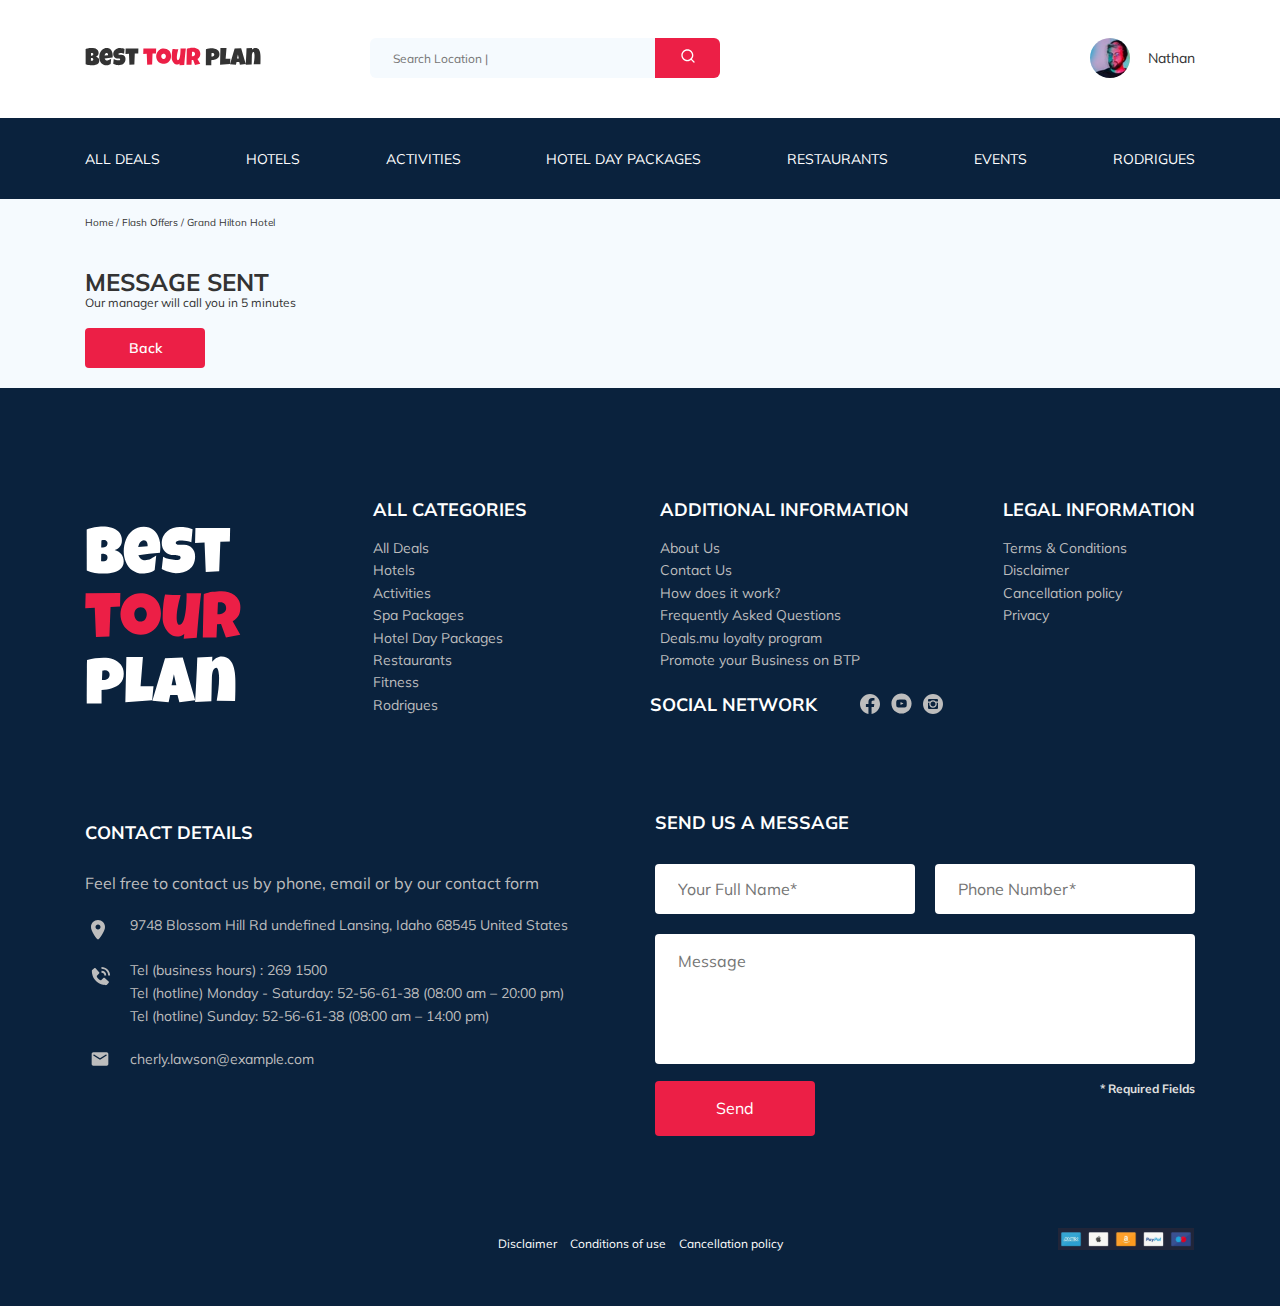
==== commit db32669b: "fix: form" ====
--- a/thankyou.html
+++ b/thankyou.html
@@ -314,7 +314,7 @@
           <div class="footer__contact-form">
             <h3 class="footer__title footer__title--mb-3">Send us a message</h3>
             <form action="send.php" method="POST" class="footer__form form">
-              <div class="footer__input-group">
+              <div class="input-group">
                 <input
                   type="text"
                   class="input footer__input"
@@ -324,7 +324,7 @@
                   minlength="2"
                 />
               </div>
-              <div class="footer__input-group">
+              <div class="input-group">
                 <input
                   type="tel"
                   id="phone-2"
--- a/css/style.css
+++ b/css/style.css
@@ -390,6 +390,12 @@
   cursor: pointer;
 }
 
+label.invalid {
+  position: absolute;
+  top: 50px;
+  left: 0;
+}
+
 .invalid {
   color: #EC1F46;
 }
@@ -1532,11 +1538,11 @@
   display: -webkit-box;
   display: -ms-flexbox;
   display: flex;
+  -ms-flex-wrap: wrap;
+      flex-wrap: wrap;
   -webkit-box-pack: justify;
       -ms-flex-pack: justify;
           justify-content: space-between;
-  -ms-flex-wrap: wrap;
-      flex-wrap: wrap;
 }
 
 .footer__ul {
@@ -1604,10 +1610,11 @@
 .footer__link {
   text-decoration: none;
   color: inherit;
+  cursor: pointer;
 }
 
 .footer__input {
-  width: 100%;
+  width: 260px;
 }
 
 .footer__input-group {
@@ -1763,13 +1770,11 @@
 
 .modal__input {
   width: 100%;
-  margin-top: 15px;
 }
 
 .modal__message {
   width: 100%;
   min-height: 123px;
-  margin-top: 13px;
 }
 
 .modal__button {
@@ -1783,6 +1788,11 @@
   line-height: 15px;
   color: #E0E0E0;
   margin-left: 40px;
+}
+
+.input-group {
+  position: relative;
+  margin-bottom: 20px;
 }
 
 @media (max-width: 1200px) {
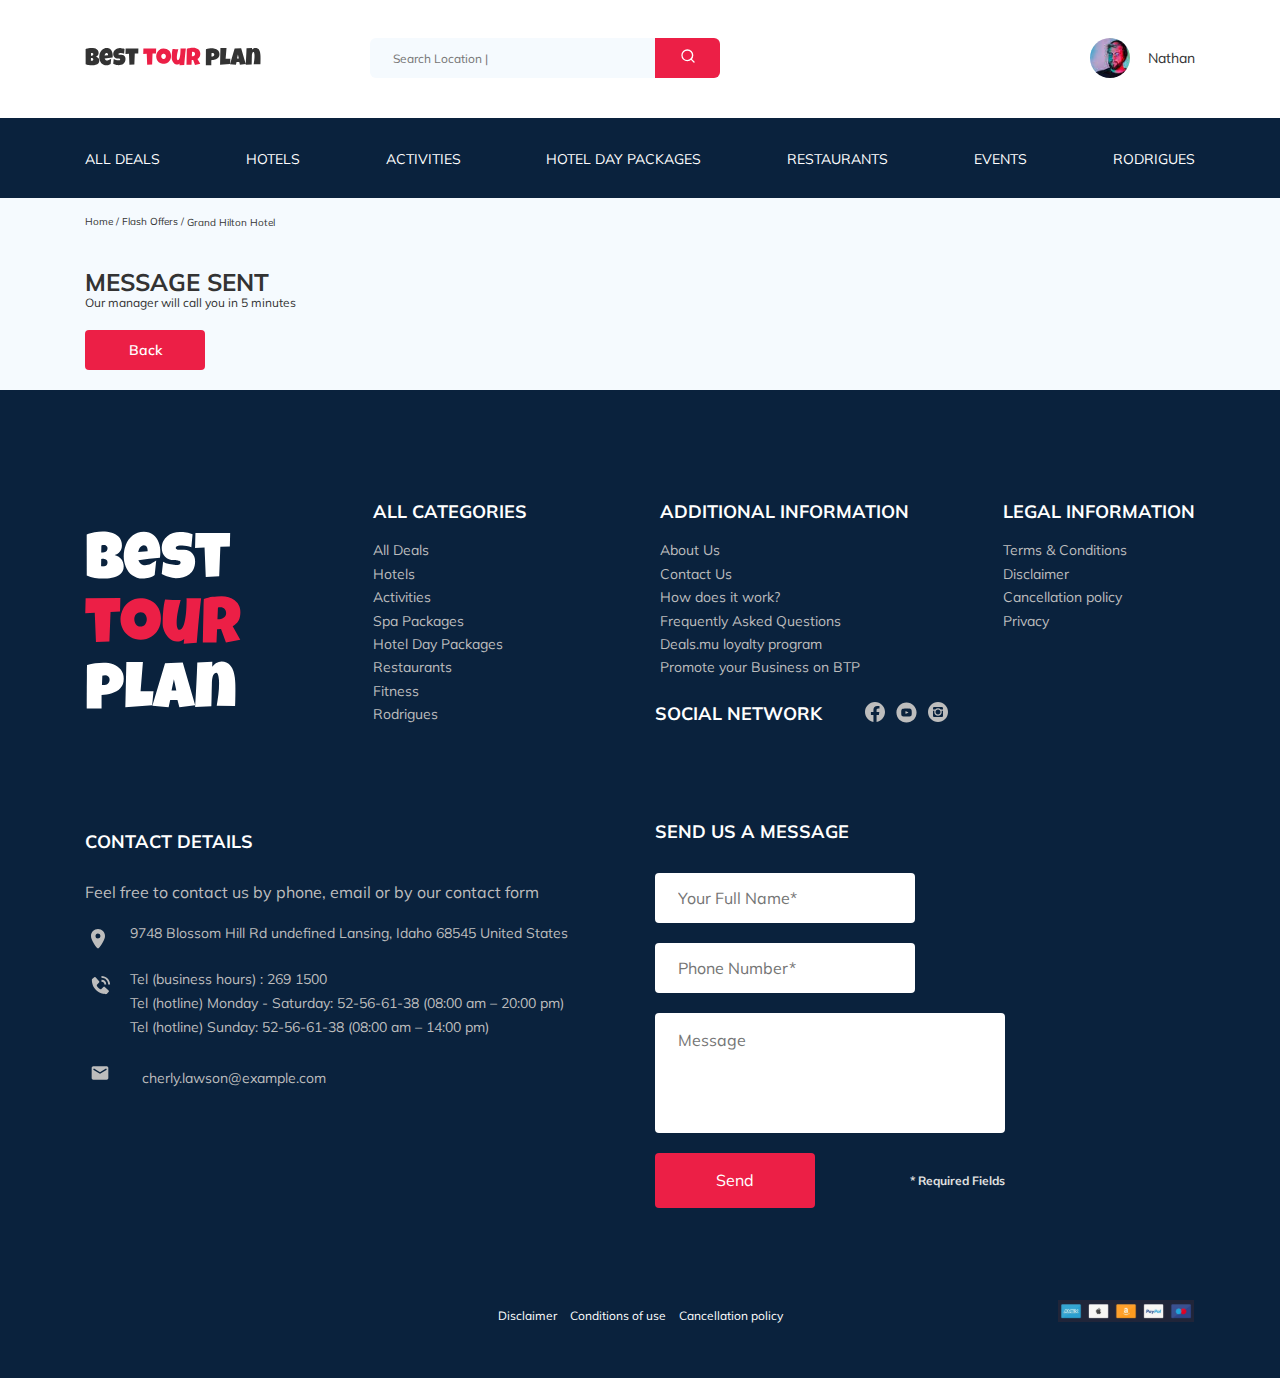
==== commit 328d44ae: "fix" ====
--- a/thankyou.html
+++ b/thankyou.html
@@ -19,7 +19,7 @@
     <header class="navbar navbar--mobile--fixed">
       <div class="container">
         <div class="navbar-top">
-          <a href="#" class="logo">
+          <a href="index.html" class="logo">
             <img
               src="img/logo/horizontal-logo.svg"
               alt="Logo: Best Tour Plan"
@@ -140,9 +140,7 @@
             <p class="hotel-description hotel-info__description">
               Our manager will call you in 5 minutes
             </p>
-            <button class="elements__button">
-              <a class="footer__link" href="index.html">Back</a>
-            </button>
+            <button class="elements-button" onclick="location.href='index.html'">Back</button>
           </div>
           <!-- hotel-info__text -->
          
--- a/css/style.css
+++ b/css/style.css
@@ -1,2673 +1,2 @@
-/*! normalize.css v8.0.1 | MIT License | github.com/necolas/normalize.css */
-/* Document
-   ========================================================================== */
-/**
- * 1. Correct the line height in all browsers.
- * 2. Prevent adjustments of font size after orientation changes in iOS.
- */
-html {
-  line-height: 1.15;
-  /* 1 */
-  -webkit-text-size-adjust: 100%;
-  /* 2 */
-}
-
-/* Sections
-   ========================================================================== */
-/**
- * Remove the margin in all browsers.
- */
-body {
-  margin: 0;
-}
-
-/**
- * Render the `main` element consistently in IE.
- */
-main {
-  display: block;
-}
-
-/**
- * Correct the font size and margin on `h1` elements within `section` and
- * `article` contexts in Chrome, Firefox, and Safari.
- */
-h1 {
-  font-size: 2em;
-  margin: 0.67em 0;
-}
-
-/* Grouping content
-   ========================================================================== */
-/**
- * 1. Add the correct box sizing in Firefox.
- * 2. Show the overflow in Edge and IE.
- */
-hr {
-  -webkit-box-sizing: content-box;
-          box-sizing: content-box;
-  /* 1 */
-  height: 0;
-  /* 1 */
-  overflow: visible;
-  /* 2 */
-}
-
-/**
- * 1. Correct the inheritance and scaling of font size in all browsers.
- * 2. Correct the odd `em` font sizing in all browsers.
- */
-pre {
-  font-family: monospace, monospace;
-  /* 1 */
-  font-size: 1em;
-  /* 2 */
-}
-
-/* Text-level semantics
-   ========================================================================== */
-/**
- * Remove the gray background on active links in IE 10.
- */
-a {
-  background-color: transparent;
-}
-
-/**
- * 1. Remove the bottom border in Chrome 57-
- * 2. Add the correct text decoration in Chrome, Edge, IE, Opera, and Safari.
- */
-abbr[title] {
-  border-bottom: none;
-  /* 1 */
-  text-decoration: underline;
-  /* 2 */
-  -webkit-text-decoration: underline dotted;
-          text-decoration: underline dotted;
-  /* 2 */
-}
-
-/**
- * Add the correct font weight in Chrome, Edge, and Safari.
- */
-b,
-strong {
-  font-weight: bolder;
-}
-
-/**
- * 1. Correct the inheritance and scaling of font size in all browsers.
- * 2. Correct the odd `em` font sizing in all browsers.
- */
-code,
-kbd,
-samp {
-  font-family: monospace, monospace;
-  /* 1 */
-  font-size: 1em;
-  /* 2 */
-}
-
-/**
- * Add the correct font size in all browsers.
- */
-small {
-  font-size: 80%;
-}
-
-/**
- * Prevent `sub` and `sup` elements from affecting the line height in
- * all browsers.
- */
-sub,
-sup {
-  font-size: 75%;
-  line-height: 0;
-  position: relative;
-  vertical-align: baseline;
-}
-
-sub {
-  bottom: -0.25em;
-}
-
-sup {
-  top: -0.5em;
-}
-
-/* Embedded content
-   ========================================================================== */
-/**
- * Remove the border on images inside links in IE 10.
- */
-img {
-  border-style: none;
-}
-
-/* Forms
-   ========================================================================== */
-/**
- * 1. Change the font styles in all browsers.
- * 2. Remove the margin in Firefox and Safari.
- */
-button,
-input,
-optgroup,
-select,
-textarea {
-  font-family: inherit;
-  /* 1 */
-  font-size: 100%;
-  /* 1 */
-  line-height: 1.15;
-  /* 1 */
-  margin: 0;
-  /* 2 */
-}
-
-/**
- * Show the overflow in IE.
- * 1. Show the overflow in Edge.
- */
-button,
-input {
-  /* 1 */
-  overflow: visible;
-}
-
-/**
- * Remove the inheritance of text transform in Edge, Firefox, and IE.
- * 1. Remove the inheritance of text transform in Firefox.
- */
-button,
-select {
-  /* 1 */
-  text-transform: none;
-}
-
-/**
- * Correct the inability to style clickable types in iOS and Safari.
- */
-button,
-[type="button"],
-[type="reset"],
-[type="submit"] {
-  -webkit-appearance: button;
-}
-
-/**
- * Remove the inner border and padding in Firefox.
- */
-button::-moz-focus-inner,
-[type="button"]::-moz-focus-inner,
-[type="reset"]::-moz-focus-inner,
-[type="submit"]::-moz-focus-inner {
-  border-style: none;
-  padding: 0;
-}
-
-/**
- * Restore the focus styles unset by the previous rule.
- */
-button:-moz-focusring,
-[type="button"]:-moz-focusring,
-[type="reset"]:-moz-focusring,
-[type="submit"]:-moz-focusring {
-  outline: 1px dotted ButtonText;
-}
-
-/**
- * Correct the padding in Firefox.
- */
-fieldset {
-  padding: 0.35em 0.75em 0.625em;
-}
-
-/**
- * 1. Correct the text wrapping in Edge and IE.
- * 2. Correct the color inheritance from `fieldset` elements in IE.
- * 3. Remove the padding so developers are not caught out when they zero out
- *    `fieldset` elements in all browsers.
- */
-legend {
-  -webkit-box-sizing: border-box;
-          box-sizing: border-box;
-  /* 1 */
-  color: inherit;
-  /* 2 */
-  display: table;
-  /* 1 */
-  max-width: 100%;
-  /* 1 */
-  padding: 0;
-  /* 3 */
-  white-space: normal;
-  /* 1 */
-}
-
-/**
- * Add the correct vertical alignment in Chrome, Firefox, and Opera.
- */
-progress {
-  vertical-align: baseline;
-}
-
-/**
- * Remove the default vertical scrollbar in IE 10+.
- */
-textarea {
-  overflow: auto;
-}
-
-/**
- * 1. Add the correct box sizing in IE 10.
- * 2. Remove the padding in IE 10.
- */
-[type="checkbox"],
-[type="radio"] {
-  -webkit-box-sizing: border-box;
-          box-sizing: border-box;
-  /* 1 */
-  padding: 0;
-  /* 2 */
-}
-
-/**
- * Correct the cursor style of increment and decrement buttons in Chrome.
- */
-[type="number"]::-webkit-inner-spin-button,
-[type="number"]::-webkit-outer-spin-button {
-  height: auto;
-}
-
-/**
- * 1. Correct the odd appearance in Chrome and Safari.
- * 2. Correct the outline style in Safari.
- */
-[type="search"] {
-  -webkit-appearance: textfield;
-  /* 1 */
-  outline-offset: -2px;
-  /* 2 */
-}
-
-/**
- * Remove the inner padding in Chrome and Safari on macOS.
- */
-[type="search"]::-webkit-search-decoration {
-  -webkit-appearance: none;
-}
-
-/**
- * 1. Correct the inability to style clickable types in iOS and Safari.
- * 2. Change font properties to `inherit` in Safari.
- */
-::-webkit-file-upload-button {
-  -webkit-appearance: button;
-  /* 1 */
-  font: inherit;
-  /* 2 */
-}
-
-/* Interactive
-   ========================================================================== */
-/*
- * Add the correct display in Edge, IE 10+, and Firefox.
- */
-details {
-  display: block;
-}
-
-/*
- * Add the correct display in all browsers.
- */
-summary {
-  display: list-item;
-}
-
-/* Misc
-   ========================================================================== */
-/**
- * Add the correct display in IE 10+.
- */
-template {
-  display: none;
-}
-
-/**
- * Add the correct display in IE 10.
- */
-[hidden] {
-  display: none;
-}
-
-* {
-  -webkit-box-sizing: border-box;
-          box-sizing: border-box;
-}
-
-body {
-  font-family: 'Mulish', sans-serif;
-  color: #333333;
-  background-color: #F5FAFE;
-}
-
-.container {
-  max-width: 1110px;
-  margin: auto;
-}
-
-img {
-  max-width: 100%;
-}
-
-.input {
-  position: relative;
-  background-color: #fff;
-  border-radius: 4px;
-  border: none;
-  padding: 0 23px;
-  height: 50px;
-}
-
-.message {
-  position: relative;
-  background-color: #fff;
-  border-radius: 4px;
-  padding: 18px 23px;
-  border: none;
-}
-
-.button {
-  min-width: 160px;
-  min-height: 50px;
-  padding: 18px;
-  background-color: #EC1F46;
-  color: #fff;
-  cursor: pointer;
-  border: none;
-  border-radius: 4px;
-  cursor: pointer;
-}
-
-label.invalid {
-  position: absolute;
-  top: 50px;
-  left: 0;
-}
-
-.invalid {
-  color: #EC1F46;
-}
-
-.navbar {
-  background-color: #fff;
-}
-
-.navbar-top {
-  display: -webkit-box;
-  display: -ms-flexbox;
-  display: flex;
-  -webkit-box-pack: justify;
-      -ms-flex-pack: justify;
-          justify-content: space-between;
-  -webkit-box-align: center;
-      -ms-flex-align: center;
-          align-items: center;
-  padding: 38px 0 40px 0;
-}
-
-.navbar-top__menu-button {
-  display: none;
-}
-
-.navbar__search {
-  margin-right: auto;
-  margin-left: 108px;
-}
-
-.navbar-bottom {
-  background-color: #0A223D;
-}
-
-.navbar-menu {
-  display: -webkit-box;
-  display: -ms-flexbox;
-  display: flex;
-  -webkit-box-pack: justify;
-      -ms-flex-pack: justify;
-          justify-content: space-between;
-  padding: 31px 0;
-  margin: 0;
-  list-style-type: none;
-  color: #fff;
-}
-
-.navbar-menu__link {
-  text-decoration: none;
-  text-transform: uppercase;
-  color: inherit;
-  font-size: 14px;
-  line-height: 18px;
-}
-
-.navbar-menu__item--mobile--visible {
-  display: none;
-}
-
-.logo {
-  width: 177px;
-}
-
-.search {
-  display: -webkit-box;
-  display: -ms-flexbox;
-  display: flex;
-  position: relative;
-  overflow: hidden;
-  border-radius: 6px;
-  height: 40px;
-}
-
-.search__input {
-  width: 350px;
-  height: 100%;
-  padding-left: 23px;
-  padding-right: 75px;
-  background-color: #F5FAFE;
-  border: none;
-  font-size: 12px;
-  line-height: 15px;
-  color: #333333;
-}
-
-.search__button {
-  position: absolute;
-  top: 0;
-  right: 0;
-  width: 65px;
-  height: 100%;
-  background-color: #EC1F46;
-  border: none;
-  cursor: pointer;
-}
-
-.user {
-  display: -webkit-box;
-  display: -ms-flexbox;
-  display: flex;
-  -webkit-box-align: center;
-      -ms-flex-align: center;
-          align-items: center;
-  text-decoration: none;
-}
-
-.user__avatar {
-  width: 40px;
-  height: 40px;
-  -o-object-fit: cover;
-     object-fit: cover;
-  border-radius: 100px;
-}
-
-.user__name {
-  font-size: 14px;
-  margin-left: 18px;
-  color: #333333;
-}
-
-.hotel {
-  padding: 16px 0 0 0;
-}
-
-.hotel-name {
-  text-transform: uppercase;
-  font-size: 24px;
-  line-height: 30px;
-  font-weight: 700px;
-}
-
-.hotel__slider {
-  margin-left: 0;
-  margin-right: 30px;
-}
-
-.hotel-slider {
-  border-radius: 8px;
-  width: 728px;
-  height: 450px;
-  position: relative;
-}
-
-.hotel-slider::after {
-  content: '';
-  width: 100%;
-  height: 100%;
-  position: absolute;
-  top: 0;
-  bottom: 0;
-  left: 0;
-  right: 0;
-  background: -webkit-gradient(linear, left top, left bottom, from(rgba(0, 122, 223, 0.48)), to(rgba(255, 255, 255, 0.128)));
-  background: linear-gradient(180deg, rgba(0, 122, 223, 0.48) 0%, rgba(255, 255, 255, 0.128) 100%);
-  z-index: 10;
-}
-
-.hotel-slider__button {
-  position: absolute;
-  top: 50%;
-  -webkit-transform: translateY(-50%);
-          transform: translateY(-50%);
-  z-index: 99;
-  width: 30px;
-  height: 30px;
-  border: none;
-  cursor: pointer;
-  background-repeat: no-repeat;
-  background-position: center;
-  background-size: 10px;
-  background-color: transparent;
-}
-
-.hotel-slider__button--next {
-  right: 18px;
-  background-image: url(../img/icon/arrow-next.svg);
-}
-
-.hotel-slider__button--prev {
-  left: 18px;
-  background-image: url(../img/icon/arrow-prev.svg);
-}
-
-.hotel-info {
-  display: -webkit-box;
-  display: -ms-flexbox;
-  display: flex;
-  -webkit-box-align: center;
-      -ms-flex-align: center;
-          align-items: center;
-  -webkit-box-pack: justify;
-      -ms-flex-pack: justify;
-          justify-content: space-between;
-  padding-bottom: 20px;
-}
-
-.hotel-info__offer {
-  margin-top: 4px;
-}
-
-.hotel-info__name {
-  margin-top: 4px;
-  margin-bottom: -3px;
-  margin-right: 14px;
-}
-
-.hotel-info__description {
-  margin-top: 1px;
-  margin-bottom: 0;
-}
-
-.hotel-info__text {
-  margin: 0;
-}
-
-.hotel-wrapper {
-  display: -webkit-box;
-  display: -ms-flexbox;
-  display: flex;
-  -ms-flex-wrap: wrap;
-      flex-wrap: wrap;
-  -webkit-box-align: center;
-      -ms-flex-align: center;
-          align-items: center;
-}
-
-.hotel-description {
-  font-size: 12px;
-  line-height: 15px;
-}
-
-.hotel-grid {
-  display: -webkit-box;
-  display: -ms-flexbox;
-  display: flex;
-  -webkit-box-pack: justify;
-      -ms-flex-pack: justify;
-          justify-content: space-between;
-}
-
-.hotel-right {
-  display: -webkit-box;
-  display: -ms-flexbox;
-  display: flex;
-  -webkit-box-orient: vertical;
-  -webkit-box-direction: normal;
-      -ms-flex-direction: column;
-          flex-direction: column;
-  -webkit-box-pack: justify;
-      -ms-flex-pack: justify;
-          justify-content: space-between;
-}
-
-.stars {
-  -ms-flex-preferred-size: 100%;
-      flex-basis: 100%;
-}
-
-.stars-image {
-  margin-right: -2px;
-}
-
-.offer {
-  font-size: 10px;
-  line-height: 13px;
-  background-color: #EC1F46;
-  padding: 4px 9px;
-  border-radius: 3px;
-  color: #fff;
-}
-
-.rating {
-  max-width: 65px;
-  min-height: 45px;
-  text-align: center;
-  color: #fff;
-  background-color: #EC1F46;
-  border-radius: 4px;
-  margin-top: 10px;
-}
-
-.rating__text {
-  font-size: 8px;
-  line-height: 10px;
-}
-
-.rating__counter {
-  font-size: 12px;
-}
-
-.rating__little {
-  font-size: 8px;
-  margin-left: -4px;
-}
-
-.booking {
-  font-family: 'Nunito';
-  background: #0A223D;
-  color: #fff;
-  border-radius: 8px;
-  width: 350px;
-  height: 210px;
-  padding: 27px;
-}
-
-.booking__info {
-  display: -webkit-box;
-  display: -ms-flexbox;
-  display: flex;
-  -webkit-box-pack: justify;
-      -ms-flex-pack: justify;
-          justify-content: space-between;
-  margin-bottom: 9px;
-}
-
-.booking__price {
-  display: -webkit-box;
-  display: -ms-flexbox;
-  display: flex;
-  -webkit-box-orient: vertical;
-  -webkit-box-direction: normal;
-      -ms-flex-direction: column;
-          flex-direction: column;
-}
-
-.booking__start {
-  font-weight: normal;
-  font-size: 10px;
-  line-height: 14px;
-}
-
-.booking__pricetag {
-  font-style: normal;
-  font-weight: 800;
-  font-size: 24px;
-  line-height: 33px;
-}
-
-.booking__per-room {
-  font-size: 12px;
-  font-style: normal;
-  font-weight: 400;
-  line-height: 16px;
-}
-
-.booking__room {
-  margin-top: 4px;
-}
-
-.booking__text {
-  display: -webkit-box;
-  display: -ms-flexbox;
-  display: flex;
-  -webkit-box-align: center;
-      -ms-flex-align: center;
-          align-items: center;
-  -webkit-box-pack: justify;
-      -ms-flex-pack: justify;
-          justify-content: space-between;
-  margin-bottom: 8px;
-  font-size: 12px;
-  font-style: normal;
-  font-weight: 400;
-  line-height: 16px;
-}
-
-.booking__description {
-  margin-left: 9px;
-}
-
-.booking__call-center {
-  display: -webkit-box;
-  display: -ms-flexbox;
-  display: flex;
-  -webkit-box-pack: justify;
-      -ms-flex-pack: justify;
-          justify-content: space-between;
-  -webkit-box-align: center;
-      -ms-flex-align: center;
-          align-items: center;
-  margin-bottom: 17px;
-}
-
-.booking__heading {
-  font-style: normal;
-  font-weight: 600;
-  font-size: 18px;
-  line-height: 25px;
-}
-
-.booking__number {
-  display: -webkit-box;
-  display: -ms-flexbox;
-  display: flex;
-  -webkit-box-pack: justify;
-      -ms-flex-pack: justify;
-          justify-content: space-between;
-  -webkit-box-align: center;
-      -ms-flex-align: center;
-          align-items: center;
-  color: inherit;
-  text-decoration: none;
-  font-weight: 600;
-  font-size: 18px;
-  line-height: 25px;
-}
-
-.booking__num {
-  margin-left: 8px;
-}
-
-.booking__button {
-  width: 100%;
-  min-height: 45px;
-  font-weight: 600;
-  font-size: 14px;
-  line-height: 19px;
-  border-radius: 4px;
-  background-color: #EC1F46;
-  border: none;
-  color: #fff;
-  cursor: pointer;
-}
-
-.map {
-  width: 347px;
-  height: 213px;
-  background-color: black;
-  border-radius: 10px;
-  overflow: hidden;
-}
-
-.breadcrumb-list {
-  display: -webkit-box;
-  display: -ms-flexbox;
-  display: flex;
-  -webkit-box-align: center;
-      -ms-flex-align: center;
-          align-items: center;
-  list-style: none;
-  padding: 18px 0;
-  margin: 0;
-  font-size: 10px;
-  line-height: 12px;
-}
-
-.breadcrumb-list__link {
-  text-decoration: none;
-  color: inherit;
-}
-
-.breadcrumb-list__item:not(:last-child)::after {
-  content: '/';
-  margin-right: 3px;
-}
-
-.newsletter {
-  position: relative;
-  padding: 82px 0 87px 0;
-  background-image: url(../img/photo/newsletter-bg.jpg);
-  background-repeat: no-repeat;
-  background-size: cover;
-  background-position: top;
-  height: 260px;
-  background: transparent;
-  -webkit-transform: translateZ(-10px);
-          transform: translateZ(-10px);
-}
-
-.newsletter:before {
-  content: '';
-  position: absolute;
-  top: 0;
-  bottom: 0;
-  left: 0;
-  right: 0;
-  width: 100%;
-  height: 100%;
-  background: rgba(10, 34, 61, 0.8);
-}
-
-.newsletter-wrapper {
-  display: -webkit-box;
-  display: -ms-flexbox;
-  display: flex;
-  -webkit-box-align: center;
-      -ms-flex-align: center;
-          align-items: center;
-  -webkit-box-pack: justify;
-      -ms-flex-pack: justify;
-          justify-content: space-between;
-  position: relative;
-  max-width: 731px;
-  margin: auto;
-}
-
-.newsletter-title {
-  color: #fff;
-  font-style: normal;
-  font-weight: 300;
-  font-size: 24px;
-  line-height: 30px;
-}
-
-.newsletter-title__strong {
-  display: block;
-  text-transform: uppercase;
-  font-size: 36px;
-  line-height: 45px;
-}
-
-.subscribe {
-  position: relative;
-  width: 350px;
-  min-height: 55px;
-  border-radius: 4px;
-  overflow: hidden;
-}
-
-.subscribe__input {
-  position: absolute;
-  width: 100%;
-  height: 100%;
-  border: none;
-  padding-left: 33px;
-  padding-right: 75px;
-  font-style: normal;
-  font-weight: 300;
-  font-size: 14px;
-  line-height: 18px;
-}
-
-.subscribe__button {
-  position: absolute;
-  width: 65px;
-  right: 0;
-  top: 0;
-  height: 100%;
-  border: none;
-  background-color: #EC1F46;
-  color: #fff;
-  font-family: Mulish;
-  font-size: 12px;
-  font-style: normal;
-  font-weight: 700;
-  line-height: 15px;
-  cursor: pointer;
-}
-
-.reviews {
-  padding: 10px 0 75px 0;
-}
-
-.reviews__title {
-  font-style: normal;
-  font-weight: bold;
-  font-size: 36px;
-  line-height: 45px;
-  text-align: center;
-  text-transform: uppercase;
-  margin-bottom: 70px;
-  margin-left: -30px;
-}
-
-.reviews-slider__item {
-  position: relative;
-  display: -webkit-box;
-  display: -ms-flexbox;
-  display: flex;
-  -webkit-box-orient: vertical;
-  -webkit-box-direction: normal;
-      -ms-flex-direction: column;
-          flex-direction: column;
-  -webkit-box-align: center;
-      -ms-flex-align: center;
-          align-items: center;
-  max-width: 730px;
-  margin: 45px auto 0;
-  background-color: #fff;
-  border-radius: 8px;
-  padding: 0 62px 30px;
-}
-
-.reviews-slider__item:before {
-  content: '';
-  position: absolute;
-  top: 13px;
-  left: 62px;
-  width: 70px;
-  height: 47px;
-  background-image: url(../img/quote-left.svg);
-  background-repeat: no-repeat;
-}
-
-.reviews-slider__item:after {
-  content: '';
-  position: absolute;
-  top: 118px;
-  right: 62px;
-  width: 70px;
-  height: 47px;
-  background-image: url(../img/quote-right.svg);
-  background-repeat: no-repeat;
-}
-
-.reviews-slider__button {
-  position: absolute;
-  top: 50%;
-  -webkit-transform: translateY(-50%);
-          transform: translateY(-50%);
-  width: 30px;
-  height: 30px;
-  background-repeat: no-repeat;
-  background-size: 10px;
-  background-position: center;
-  border: none;
-  background-color: transparent;
-  cursor: pointer;
-  z-index: 99;
-}
-
-.reviews-slider__button--prev {
-  background-image: url(../img/icon/arrow-prev-secondary.svg);
-  left: 0;
-}
-
-.reviews-slider__button--next {
-  background-image: url(../img/icon/arrow-next-secondary.svg);
-  right: 0;
-}
-
-.reviews-slider__profile {
-  display: -webkit-box;
-  display: -ms-flexbox;
-  display: flex;
-  -webkit-box-orient: vertical;
-  -webkit-box-direction: normal;
-      -ms-flex-direction: column;
-          flex-direction: column;
-  -webkit-box-align: center;
-      -ms-flex-align: center;
-          align-items: center;
-  margin-top: -45px;
-  margin-bottom: 30px;
-}
-
-.reviews-slider__avatar {
-  width: 90px;
-  height: 90px;
-  border-radius: 50%;
-  -o-object-fit: cover;
-     object-fit: cover;
-  margin-bottom: 1px;
-}
-
-.reviews-slider__username {
-  font-style: normal;
-  font-weight: bold;
-  font-size: 12px;
-  line-height: 12px;
-  color: #EC1F46;
-  margin-bottom: 10px;
-}
-
-.reviews-slider__date {
-  font-style: normal;
-  font-weight: normal;
-  font-size: 10px;
-  line-height: 13px;
-  margin-bottom: -1px;
-}
-
-.reviews-slider__text {
-  max-width: 537px;
-  font-style: normal;
-  font-weight: normal;
-  font-size: 12px;
-  line-height: 160%;
-  text-align: justify;
-  margin: auto;
-}
-
-.activities {
-  padding: 34px 0 102px 0;
-}
-
-.activities__title {
-  font-size: 24px;
-  font-style: normal;
-  font-weight: 700;
-  line-height: 30px;
-  margin-bottom: 57px;
-  text-transform: uppercase;
-}
-
-.activities-wrapper {
-  display: -webkit-box;
-  display: -ms-flexbox;
-  display: flex;
-  -webkit-box-pack: justify;
-      -ms-flex-pack: justify;
-          justify-content: space-between;
-}
-
-.card {
-  padding: 24px 26px;
-  display: -webkit-box;
-  display: -ms-flexbox;
-  display: flex;
-  position: relative;
-  -webkit-box-orient: vertical;
-  -webkit-box-direction: normal;
-      -ms-flex-direction: column;
-          flex-direction: column;
-  -webkit-box-align: start;
-      -ms-flex-align: start;
-          align-items: flex-start;
-  width: 255px;
-  height: 255px;
-  border-radius: 6px;
-  overflow: hidden;
-}
-
-.card::before {
-  content: '';
-  position: absolute;
-  top: 0;
-  bottom: 0;
-  left: 0;
-  right: 0;
-  background: linear-gradient(179.83deg, rgba(196, 196, 196, 0) 35.34%, #0A223D 99.85%);
-}
-
-.card__image {
-  position: absolute;
-  width: 100%;
-  height: 100%;
-  left: 0;
-  right: 0;
-  top: 0;
-  bottom: 0;
-  -o-object-fit: cover;
-     object-fit: cover;
-  z-index: -2;
-}
-
-.card__title {
-  margin-top: auto;
-  z-index: 0;
-  margin-bottom: 18px;
-  font-size: 16px;
-  font-style: normal;
-  font-weight: 700;
-  line-height: 20px;
-  color: #fff;
-}
-
-.card__button {
-  width: 100px;
-  height: 30px;
-  z-index: 0;
-  background-color: #EC1F46;
-  color: #fff;
-  border: none;
-  border-radius: 4px;
-  font-family: Nunito;
-  font-size: 12px;
-  font-style: normal;
-  font-weight: 600;
-  line-height: 16px;
-  cursor: pointer;
-}
-
-.other {
-  padding-top: 11px;
-  padding-bottom: 90px;
-}
-
-.other__title {
-  margin-left: 45px;
-  margin-bottom: 38px;
-  font-size: 36px;
-  font-style: normal;
-  font-weight: 700;
-  line-height: 45px;
-  text-align: center;
-  text-transform: uppercase;
-}
-
-.large {
-  display: -webkit-box;
-  display: -ms-flexbox;
-  display: flex;
-  grid-column: span 2;
-}
-
-.large__title {
-  margin-top: 1px;
-  font-size: 18px;
-  font-style: normal;
-  font-weight: 700;
-  line-height: 23px;
-  margin-bottom: 27px;
-}
-
-.large__text {
-  margin-top: 10px;
-  font-size: 14px;
-  font-style: normal;
-  font-weight: 400;
-  line-height: 22px;
-}
-
-.large-block {
-  margin-top: 49px;
-  margin-bottom: 37px;
-}
-
-.large-block__element {
-  display: -webkit-box;
-  display: -ms-flexbox;
-  display: flex;
-  -webkit-box-align: center;
-      -ms-flex-align: center;
-          align-items: center;
-  margin-bottom: 11px;
-}
-
-.large__description {
-  margin-left: 14px;
-  font-size: 12px;
-  font-style: normal;
-  font-weight: 400;
-  line-height: 15px;
-}
-
-.large__icon {
-  max-width: 100%;
-}
-
-.large-extra {
-  width: 364px;
-  height: 500px;
-  background-color: #0A223D;
-  color: #fff;
-  padding: 40px 19px 30px 45px;
-  border-radius: 0 4px 4px 0;
-}
-
-.large-image {
-  position: relative;
-}
-
-.large-image__packages {
-  width: 366px;
-  height: 500px;
-  border-radius: 4px 0 0 4px;
-  -o-object-fit: cover;
-     object-fit: cover;
-  overflow: hidden;
-}
-
-.large-image__offer {
-  position: absolute;
-  width: 95px;
-  left: 0;
-  top: 26px;
-  padding: 8px;
-  background-color: #EC1F46;
-  color: #fff;
-  font-size: 12px;
-  font-style: normal;
-  font-weight: 600;
-  line-height: 15px;
-  border-radius: 0 4px 4px 0;
-}
-
-.elements {
-  display: -webkit-box;
-  display: -ms-flexbox;
-  display: flex;
-  -webkit-box-pack: justify;
-      -ms-flex-pack: justify;
-          justify-content: space-between;
-}
-
-.elements-price {
-  display: -webkit-box;
-  display: -ms-flexbox;
-  display: flex;
-  -webkit-box-orient: vertical;
-  -webkit-box-direction: normal;
-      -ms-flex-direction: column;
-          flex-direction: column;
-}
-
-.elements-price__old {
-  font-size: 14px;
-  font-style: normal;
-  font-weight: 400;
-  line-height: 18px;
-  text-decoration: line-through;
-  margin-bottom: 5px;
-}
-
-.elements-price__new {
-  font-size: 24px;
-  font-style: normal;
-  font-weight: 700;
-  line-height: 30px;
-}
-
-.elements__button {
-  width: 120px;
-  height: 40px;
-  background-color: #EC1F46;
-  color: #fff;
-  border: none;
-  border-radius: 4px;
-  cursor: pointer;
-  margin-top: 18px;
-  font-size: 14px;
-  font-style: normal;
-  font-weight: 600;
-}
-
-.medium-image {
-  position: relative;
-  width: 350px;
-  height: 250px;
-}
-
-.medium-image__packages {
-  border-radius: 4px 4px 0 0;
-}
-
-.medium-image__offer {
-  position: absolute;
-  width: 60px;
-  height: 18px;
-  left: 0;
-  top: 26px;
-  padding: 5px;
-  background-color: #EC1F46;
-  color: #fff;
-  font-size: 8px;
-  font-style: normal;
-  font-weight: 600;
-  line-height: 10px;
-  border-radius: 0 4px 4px 0;
-}
-
-.medium-extra {
-  height: 250px;
-  width: 350px;
-  padding: 30px 21px 25px 32px;
-  background-color: #0A223D;
-  color: #fff;
-  border-radius: 0 0 4px 4px;
-}
-
-.medium-title {
-  margin-bottom: 23px;
-  margin-top: 0;
-  font-size: 18px;
-  font-style: normal;
-  font-weight: 700;
-  line-height: 23px;
-}
-
-.medium-block {
-  margin-bottom: 24px;
-}
-
-.medium-block__element {
-  display: -webkit-box;
-  display: -ms-flexbox;
-  display: flex;
-  -webkit-box-align: center;
-      -ms-flex-align: center;
-          align-items: center;
-  margin-bottom: 11px;
-}
-
-.medium-description {
-  margin-left: 14px;
-  font-size: 12px;
-  font-style: normal;
-  font-weight: 400;
-  line-height: 15px;
-}
-
-.medium-icon {
-  max-width: 100%;
-}
-
-.medium-elements {
-  display: -webkit-box;
-  display: -ms-flexbox;
-  display: flex;
-  -webkit-box-pack: justify;
-      -ms-flex-pack: justify;
-          justify-content: space-between;
-}
-
-.medium-price {
-  display: -webkit-box;
-  display: -ms-flexbox;
-  display: flex;
-  -webkit-box-orient: vertical;
-  -webkit-box-direction: normal;
-      -ms-flex-direction: column;
-          flex-direction: column;
-}
-
-.medium-price__old {
-  font-size: 14px;
-  font-style: normal;
-  font-weight: 400;
-  line-height: 18px;
-  text-decoration: line-through;
-  margin-bottom: 5px;
-}
-
-.medium-price__new {
-  font-size: 24px;
-  font-style: normal;
-  font-weight: 700;
-  line-height: 30px;
-}
-
-.medium__button {
-  margin-top: 20px;
-  width: 120px;
-  min-height: 40px;
-  background-color: #EC1F46;
-  color: #fff;
-  border-radius: 4px;
-  border: none;
-  font-size: 14px;
-  font-style: normal;
-  font-weight: 600;
-  line-height: 19px;
-  cursor: pointer;
-}
-
-.blocks {
-  display: -ms-grid;
-  display: grid;
-  gap: 30px;
-  -ms-grid-columns: (minmax(300px, 1fr))[auto-fit];
-      grid-template-columns: repeat(auto-fit, minmax(300px, 1fr));
-}
-
-.footer {
-  background-color: #0A223D;
-  color: #fff;
-  padding-top: 110px;
-  padding-bottom: 30px;
-}
-
-.footer-wrapper {
-  display: -ms-grid;
-  display: grid;
-  -ms-grid-columns: (minmax(min-content, 1fr))[4];
-      grid-template-columns: repeat(4, minmax(-webkit-min-content, 1fr));
-      grid-template-columns: repeat(4, minmax(min-content, 1fr));
-  grid-gap: 20px;
-  grid-auto-rows: minmax(40px, -webkit-min-content);
-  grid-auto-rows: minmax(40px, min-content);
-  -webkit-box-align: start;
-      -ms-flex-align: start;
-          align-items: start;
-}
-
-.footer__logo {
-  width: 156px;
-  -ms-grid-row: 1;
-  -ms-grid-row-span: 2;
-  grid-row: 1 / 3;
-  -ms-flex-item-align: center;
-      -ms-grid-row-align: center;
-      align-self: center;
-}
-
-.footer__additional {
-  margin-left: 10px;
-}
-
-.footer__legal {
-  margin-left: 70px;
-}
-
-.footer__categories {
-  -ms-grid-row: 1;
-  -ms-grid-row-span: 3;
-  grid-row: 1 / 4;
-  margin-left: 5px;
-}
-
-.footer__social-links {
-  display: -webkit-box;
-  display: -ms-flexbox;
-  display: flex;
-  -webkit-box-align: center;
-      -ms-flex-align: center;
-          align-items: center;
-  min-width: 83px;
-  -webkit-box-pack: justify;
-      -ms-flex-pack: justify;
-          justify-content: space-between;
-}
-
-.footer__social-network {
-  display: -webkit-box;
-  display: -ms-flexbox;
-  display: flex;
-  -webkit-box-align: start;
-      -ms-flex-align: start;
-          align-items: start;
-  -ms-grid-row: 2;
-  -ms-grid-row-span: 2;
-  grid-row: 2 / 4;
-  grid-column: span 2;
-  margin-top: 2px;
-}
-
-.footer__contact-details {
-  margin-top: 10px;
-  grid-column: span 2;
-}
-
-.footer__contact-form {
-  grid-column: span 2;
-  margin-bottom: 80px;
-  margin-left: 5px;
-}
-
-.footer__form {
-  display: -webkit-box;
-  display: -ms-flexbox;
-  display: flex;
-  -ms-flex-wrap: wrap;
-      flex-wrap: wrap;
-  -webkit-box-pack: justify;
-      -ms-flex-pack: justify;
-          justify-content: space-between;
-}
-
-.footer__ul {
-  padding: 0;
-  margin: 0;
-  list-style: none;
-}
-
-.footer__title {
-  font-style: normal;
-  font-weight: bold;
-  font-size: 18px;
-  line-height: 23px;
-  margin: 0 0 16px 0;
-  text-transform: uppercase;
-}
-
-.footer__title--inline {
-  margin: 0 43px 0 0;
-}
-
-.footer__title--mb-3 {
-  margin-bottom: 30px;
-}
-
-.footer__item {
-  display: -webkit-box;
-  display: -ms-flexbox;
-  display: flex;
-  -webkit-box-align: center;
-      -ms-flex-align: center;
-          align-items: center;
-  font-style: normal;
-  font-weight: normal;
-  font-size: 14px;
-  line-height: 160%;
-  color: #BDBDBD;
-}
-
-.footer__item--mb-2 {
-  margin-top: -15px;
-  margin-bottom: 23px;
-}
-
-.footer__icon {
-  position: relative;
-  margin-left: 6px;
-  margin-top: 17px;
-}
-
-.footer__icon--mt-1 {
-  position: absolute;
-  margin-top: 8px;
-}
-
-.footer__icon-wrapper {
-  min-width: 40px;
-}
-
-.footer__text {
-  color: #BDBDBD;
-  margin-bottom: 22px;
-}
-
-.footer__link {
-  text-decoration: none;
-  color: inherit;
-  cursor: pointer;
-}
-
-.footer__input {
-  width: 260px;
-}
-
-.footer__input-group {
-  margin-bottom: 15px;
-  -ms-flex-preferred-size: 48%;
-      flex-basis: 48%;
-}
-
-.footer__message {
-  height: 130px;
-  -ms-flex-preferred-size: 100%;
-      flex-basis: 100%;
-  margin-bottom: 17px;
-  resize: none;
-}
-
-.footer__info {
-  font-style: normal;
-  font-weight: bold;
-  font-size: 12px;
-  line-height: 15px;
-  color: #E0E0E0;
-}
-
-.footer__button {
-  min-width: 160px;
-  min-height: 50px;
-  padding: 18px;
-  background-color: #EC1F46;
-  color: #fff;
-  cursor: pointer;
-  border: none;
-  border-radius: 4px;
-}
-
-.footer__bottom {
-  -ms-grid-column: 2;
-  -ms-grid-column-span: 2;
-  grid-column: 2 / span 2;
-  display: -webkit-box;
-  display: -ms-flexbox;
-  display: flex;
-  -ms-flex-line-pack: center;
-      align-content: center;
-  margin-left: 130px;
-}
-
-.footer-policy {
-  text-decoration: none;
-  color: inherit;
-  font-size: 12px;
-  font-style: normal;
-  font-weight: 400;
-  line-height: 15px;
-  margin-right: 13px;
-}
-
-.footer__paypal {
-  -ms-grid-row: 5;
-  grid-row: 5;
-  -ms-grid-column: 4;
-  grid-column: 4;
-  margin-left: 125px;
-  margin-top: -8px;
-}
-
-.footer__mobile {
-  margin-left: 45px;
-  margin-top: -7px;
-  text-decoration: none;
-  color: #BDBDBD;
-  font-size: 14px;
-  font-style: normal;
-  font-weight: 400;
-  line-height: 22px;
-}
-
-.footer__mail {
-  margin-left: 5px;
-  margin-top: 10px;
-  text-decoration: none;
-  color: #BDBDBD;
-  font-size: 14px;
-  font-style: normal;
-  font-weight: 400;
-  line-height: 22px;
-}
-
-.footer__address {
-  margin-left: 5px;
-}
-
-.modal__overlay {
-  position: fixed;
-  left: 0;
-  top: 0;
-  right: 0;
-  bottom: 0;
-  background-color: rgba(0, 143, 223, 0.39);
-  z-index: 100;
-  visibility: hidden;
-  opacity: 0;
-  -webkit-transition: opacity 0.2s;
-  transition: opacity 0.2s;
-}
-
-.modal__overlay--visible {
-  visibility: visible;
-  opacity: 1;
-}
-
-.modal__dialog {
-  position: fixed;
-  top: 50%;
-  left: 50%;
-  max-width: 478px;
-  min-height: 488px;
-  padding: 16px 88px;
-  background-color: #0A223D;
-  -webkit-transform: translate(-50%, -50%);
-          transform: translate(-50%, -50%);
-  color: #fff;
-  border-radius: 8px;
-  z-index: 101;
-  visibility: hidden;
-  opacity: 0;
-  -webkit-transition: opacity 0.2s;
-  transition: opacity 0.2s;
-}
-
-.modal__dialog--visible {
-  visibility: visible;
-  opacity: 1;
-}
-
-.modal__close {
-  position: absolute;
-  right: 18px;
-  top: 17px;
-  text-decoration: none;
-  cursor: pointer;
-}
-
-.modal__title {
-  font-style: normal;
-  font-weight: bold;
-  font-size: 18px;
-  line-height: 23px;
-  margin-bottom: 15px;
-  text-transform: uppercase;
-  text-align: center;
-}
-
-.modal__input {
-  width: 100%;
-}
-
-.modal__message {
-  width: 100%;
-  min-height: 123px;
-}
-
-.modal__button {
-  margin-top: 15px;
-}
-
-.modal__info {
-  font-style: normal;
-  font-weight: bold;
-  font-size: 12px;
-  line-height: 15px;
-  color: #E0E0E0;
-  margin-left: 40px;
-}
-
-.input-group {
-  position: relative;
-  margin-bottom: 20px;
-}
-
-@media (max-width: 1200px) {
-  .container {
-    max-width: 960px;
-  }
-  .swiper-slide__img {
-    height: 100%;
-    -o-object-fit: cover;
-       object-fit: cover;
-  }
-  .card {
-    width: 230px;
-    height: 250px;
-  }
-  .blocks {
-    grid-gap: 15px;
-  }
-  .large-image__packages {
-    width: 312px;
-    height: 450px;
-  }
-  .large-extra {
-    width: 312px;
-    height: 450px;
-  }
-  .large__title {
-    font-size: 15px;
-    margin-bottom: 10px;
-  }
-  .large-block {
-    margin-top: 25px;
-    margin-bottom: 15px;
-  }
-  .elements__button {
-    margin-top: 10px;
-    width: 110px;
-    height: 45px;
-  }
-  .medium-image {
-    width: 300px;
-    height: 200px;
-  }
-  .medium-extra {
-    width: 300px;
-  }
-  .medium__button {
-    margin-top: 10px;
-    width: 100px;
-    height: 40px;
-  }
-  .footer__input-group {
-    -ms-flex-preferred-size: 100%;
-        flex-basis: 100%;
-  }
-}
-
-@media (max-width: 992px) {
-  .container,
-  .newsletter-wrapper {
-    max-width: 700px;
-  }
-  .logo {
-    width: 132px;
-  }
-  .navbar-top {
-    padding-top: 30px;
-    padding-bottom: 30px;
-  }
-  .navbar__search {
-    margin-left: 50px;
-    width: 340px;
-  }
-  .navbar-menu {
-    padding-top: 19px;
-    padding-bottom: 24px;
-  }
-  .navbar-menu__link {
-    margin-left: 12px;
-    margin-right: 12px;
-    font-size: 12px;
-    line-height: 15px;
-  }
-  .search__button {
-    width: 64px;
-    margin-left: 15px;
-  }
-  .hotel-grid {
-    -webkit-box-orient: vertical;
-    -webkit-box-direction: normal;
-        -ms-flex-direction: column;
-            flex-direction: column;
-    margin-bottom: -3px;
-  }
-  .hotel-right {
-    -webkit-box-orient: horizontal;
-    -webkit-box-direction: normal;
-        -ms-flex-direction: row;
-            flex-direction: row;
-  }
-  .hotel-info__description {
-    margin-top: 2px;
-  }
-  .hotel-info__rating {
-    margin-top: 10px;
-  }
-  .hotel-slider {
-    margin-bottom: 20px;
-  }
-  .swiper-container {
-    width: 700px;
-  }
-  .swiper-slide__img {
-    width: 100%;
-  }
-  .newsletter {
-    margin-top: -30px;
-    height: 260px;
-  }
-  .newsletter-title {
-    margin-top: 10px;
-  }
-  .booking {
-    width: 340px;
-  }
-  .map {
-    width: 340px;
-  }
-  .reviews__title {
-    margin-left: -5px;
-    font-size: 30px;
-  }
-  .reviews-slider {
-    margin-top: -18px;
-  }
-  .reviews-slider__item {
-    max-width: 580px;
-  }
-  .activities {
-    padding-top: 18px;
-  }
-  .activities-wrapper {
-    -ms-flex-wrap: wrap;
-        flex-wrap: wrap;
-  }
-  .activities__card {
-    margin-bottom: 20px;
-  }
-  .card {
-    width: 340px;
-    height: 255px;
-  }
-  .blocks {
-    grid-gap: 50px;
-  }
-  .large-image__packages {
-    width: 350px;
-    height: 450px;
-  }
-  .large-extra {
-    width: 350px;
-    height: 450px;
-  }
-  .large__title {
-    font-size: 15px;
-    margin-bottom: 10px;
-  }
-  .large-block {
-    margin-top: 25px;
-    margin-bottom: 15px;
-  }
-  .elements__button {
-    margin-top: 10px;
-    width: 110px;
-    height: 45px;
-  }
-  .medium-image {
-    width: 320px;
-    height: 220px;
-  }
-  .medium-extra {
-    width: 320px;
-  }
-  .medium__button {
-    margin-top: 10px;
-    width: 100px;
-    height: 40px;
-  }
-  .footer {
-    margin-top: -50px;
-    padding-top: 70px;
-    padding-bottom: 0;
-  }
-  .footer-wrapper {
-    -ms-grid-columns: (1fr)[6];
-        grid-template-columns: repeat(6, 1fr);
-    grid-row-gap: 50px;
-  }
-  .footer__input-group {
-    -ms-flex-preferred-size: 49%;
-        flex-basis: 49%;
-  }
-  .footer__logo {
-    width: 96px;
-    -ms-grid-row: 1;
-    -ms-grid-row-span: 1;
-    grid-row: 1 / 2;
-    margin-right: 170px;
-  }
-  .footer__social-network {
-    -ms-grid-row: 1;
-    -ms-grid-row-span: 1;
-    grid-row: 1 / 2;
-    grid-column: span 4;
-    -ms-flex-item-align: center;
-        -ms-grid-row-align: center;
-        align-self: center;
-    padding-top: 18px;
-  }
-  .footer__categories {
-    -ms-grid-row: 2;
-    -ms-grid-row-span: 1;
-    grid-row: 2 / 3;
-    grid-column: span 2;
-  }
-  .footer__legal {
-    grid-column: span 2;
-    margin-left: -5px;
-  }
-  .footer__additional {
-    grid-column: span 2;
-    margin-left: -90px;
-  }
-  .footer__contact-details {
-    grid-column: span 5;
-    -ms-grid-row: 3;
-    grid-row: 3;
-    margin-top: 10px;
-  }
-  .footer__contact-form {
-    margin-top: -17px;
-    grid-column: span 5;
-    -ms-grid-row: 4;
-    grid-row: 4;
-  }
-  .footer__form {
-    margin-top: 35px;
-    width: 534px;
-  }
-  .footer__bottom {
-    margin-left: 1px;
-    margin-top: -60px;
-    -ms-grid-column: 1;
-    -ms-grid-column-span: 4;
-    grid-column: 1 / 5;
-  }
-  .footer__paypal {
-    -ms-grid-column: 6;
-    grid-column: 6;
-    margin-top: -60px;
-    margin-left: -60px;
-  }
-  .modal__dialog {
-    padding: 15px 38px;
-  }
-}
-
-@media (max-width: 768px) {
-  .container {
-    max-width: 576px;
-    width: 92%;
-  }
-  body {
-    padding-top: 78px;
-  }
-  .navbar--mobile--fixed {
-    position: fixed;
-    left: 0;
-    top: 0;
-    right: 0;
-    z-index: 99;
-  }
-  .navbar__user--mobile--hidden, .navbar__search--mobile--hidden {
-    display: none;
-  }
-  .navbar__user--mobile--visible, .navbar__search--mobile--visible {
-    display: -webkit-box;
-    display: -ms-flexbox;
-    display: flex;
-  }
-  .navbar__user {
-    -webkit-box-orient: vertical;
-    -webkit-box-direction: normal;
-        -ms-flex-direction: column;
-            flex-direction: column;
-    -webkit-box-pack: center;
-        -ms-flex-pack: center;
-            justify-content: center;
-  }
-  .navbar-bottom {
-    display: none;
-    position: fixed;
-    text-align: center;
-    top: 0;
-    right: 0;
-    left: 0;
-    bottom: 0;
-    top: 78px;
-    padding-top: 5px;
-  }
-  .navbar-bottom--visible {
-    display: block;
-  }
-  .navbar-menu {
-    -webkit-box-orient: vertical;
-    -webkit-box-direction: normal;
-        -ms-flex-direction: column;
-            flex-direction: column;
-  }
-  .navbar-menu__item {
-    margin-top: 10px;
-    margin-bottom: 6px;
-  }
-  .navbar-menu__item--mobile--visible {
-    display: block;
-  }
-  .navbar__search {
-    width: 245px;
-    margin-top: 10px;
-    margin-left: 170px;
-    margin-bottom: 20px;
-  }
-  .menu-button {
-    display: -webkit-box;
-    display: -ms-flexbox;
-    display: flex;
-    width: 16px;
-    height: 11px;
-    -webkit-box-align: center;
-        -ms-flex-align: center;
-            align-items: center;
-    -webkit-box-pack: justify;
-        -ms-flex-pack: justify;
-            justify-content: space-between;
-    -webkit-box-orient: vertical;
-    -webkit-box-direction: normal;
-        -ms-flex-direction: column;
-            flex-direction: column;
-    border: none;
-    background-color: #fff;
-    cursor: pointer;
-  }
-  .menu-button__line {
-    width: 16px;
-    height: 1px;
-    background-color: #333333;
-  }
-  .user__name--light {
-    color: #fff;
-    margin-left: 0;
-    margin-top: 10px;
-  }
-  .stars {
-    -ms-flex-preferred-size: auto;
-        flex-basis: auto;
-  }
-  .hotel-name {
-    -ms-flex-preferred-size: 100%;
-        flex-basis: 100%;
-  }
-  .hotel-wrapper {
-    -webkit-box-pack: justify;
-        -ms-flex-pack: justify;
-            justify-content: space-between;
-  }
-  .hotel-info__text {
-    width: 100%;
-  }
-  .hotel-info__name {
-    margin-top: 10px;
-    margin-bottom: 0;
-  }
-  .hotel-info__rating {
-    display: none;
-  }
-  .hotel-info__offer {
-    -webkit-box-ordinal-group: 0;
-        -ms-flex-order: -1;
-            order: -1;
-  }
-  .swiper-container {
-    max-width: 576px;
-    width: 100%;
-    height: 350px;
-    margin-bottom: 30px;
-  }
-  .hotel-right {
-    -webkit-box-orient: vertical;
-    -webkit-box-direction: normal;
-        -ms-flex-direction: column;
-            flex-direction: column;
-    min-height: 450px;
-  }
-  .booking {
-    width: 100%;
-  }
-  .map {
-    width: 100%;
-  }
-  .newsletter-wrapper {
-    max-width: 576px;
-    width: 92%;
-    margin-top: -30px;
-    -webkit-box-orient: vertical;
-    -webkit-box-direction: normal;
-        -ms-flex-direction: column;
-            flex-direction: column;
-    -webkit-box-align: start;
-        -ms-flex-align: start;
-            align-items: flex-start;
-  }
-  .reviews-slider__item {
-    padding: 0 30px 30px;
-  }
-  .reviews-slider__item:after, .reviews-slider__item:before {
-    display: none;
-  }
-  .reviews-slider__button {
-    top: 45px;
-    left: 50%;
-    -webkit-transform: translate(-50%, 0);
-            transform: translate(-50%, 0);
-  }
-  .reviews-slider__button--prev {
-    left: 50%;
-    margin-left: -65px;
-    -webkit-transform: translate(-50%, 0);
-            transform: translate(-50%, 0);
-  }
-  .reviews-slider__button--next {
-    right: 50%;
-    margin-right: -65px;
-    -webkit-transform: translate(150%, 0);
-            transform: translate(150%, 0);
-  }
-  .activities {
-    padding-top: 40px;
-    padding-bottom: 60px;
-  }
-  .card {
-    width: 47%;
-    height: 255px;
-  }
-  .blocks {
-    grid-gap: 10px;
-  }
-  .large-image__packages {
-    width: 290px;
-    height: 450px;
-  }
-  .large-extra {
-    width: 290px;
-    height: 450px;
-  }
-  .large__title {
-    font-size: 13px;
-    margin-bottom: 10px;
-  }
-  .large__text {
-    font-size: 11px;
-  }
-  .large-block {
-    margin-top: 25px;
-    margin-bottom: 15px;
-  }
-  .large__description {
-    font-size: 10px;
-  }
-  .elements__button {
-    margin-top: 10px;
-    width: 100px;
-    height: 40px;
-    font-size: 12px;
-  }
-  .elements-price__old {
-    font-size: 12px;
-  }
-  .elements-price__new {
-    font-size: 20px;
-  }
-  .medium-image {
-    width: 270px;
-    height: 190px;
-  }
-  .medium-extra {
-    width: 270px;
-  }
-  .medium__button {
-    margin-top: 10px;
-    width: 100px;
-    height: 40px;
-  }
-  .medium-title {
-    font-size: 14px;
-  }
-  .medium-description {
-    font-size: 13px;
-  }
-  .medium-price__old {
-    font-size: 13px;
-  }
-  .medium-price__new {
-    font-size: 19px;
-  }
-  .medium__button {
-    width: 100px;
-    height: 40px;
-    font-size: 12px;
-  }
-  .footer__input-group {
-    -ms-flex-preferred-size: 100%;
-        flex-basis: 100%;
-  }
-  .modal__dialog {
-    padding: 10px 28px;
-  }
-}
-
-@media (max-width: 576px) {
-  .container {
-    width: 280px;
-  }
-  .logo {
-    width: 99px;
-  }
-  .navbar__search {
-    margin-left: 30px;
-  }
-  .navbar-bottom {
-    overflow-y: scroll;
-  }
-  .hotel-info__name {
-    margin: 0;
-    font-size: 24px;
-    font-weight: 700;
-    line-height: 30px;
-    margin-top: 13px;
-  }
-  .hotel-info__offer {
-    margin-top: -17px;
-  }
-  .breadcrumb-list__item {
-    font-size: 10px;
-  }
-  .stars {
-    margin-top: -11px;
-    margin-right: 20px;
-  }
-  .swiper-container {
-    height: 180px;
-    margin-bottom: 20px;
-    margin-top: 15px;
-  }
-  .booking {
-    position: relative;
-    height: 200px;
-  }
-  .map {
-    width: 283px;
-    position: absolute;
-    margin-top: 220px;
-  }
-  .newsletter {
-    height: 318px;
-    padding: 97px 0 0 0;
-    margin-top: -73px;
-  }
-  .newsletter__title {
-    margin-left: 10px;
-  }
-  .newsletter-title {
-    margin-bottom: 37px;
-    font-size: 20px;
-    font-style: normal;
-    font-weight: 300;
-    line-height: 25px;
-  }
-  .newsletter-title__strong {
-    margin-top: 7px;
-    font-size: 30px;
-    font-style: normal;
-    line-height: 38px;
-  }
-  .subscribe {
-    width: 280px;
-    margin: auto;
-  }
-  .booking__heading {
-    margin-top: -5px;
-  }
-  .booking__num {
-    margin-top: -5px;
-  }
-  .reviews__title {
-    width: 220px;
-    text-align: center;
-    margin: auto;
-    font-size: 17px;
-    line-height: 25px;
-  }
-  .reviews-slider {
-    margin-top: 33px;
-    min-height: 500px;
-  }
-  .reviews-slider__profile {
-    min-height: 100px;
-  }
-  .reviews-slider__text {
-    width: 230px;
-  }
-  .reviews-slider__username {
-    margin-top: 19px;
-  }
-  .reviews-slider__button {
-    top: 35px;
-    left: 50%;
-    -webkit-transform: translate(-50%, 0);
-            transform: translate(-50%, 0);
-  }
-  .reviews-slider__button--prev {
-    left: 50%;
-    margin-left: -65px;
-    -webkit-transform: translate(-140%, 0);
-            transform: translate(-140%, 0);
-  }
-  .reviews-slider__button--next {
-    right: 50%;
-    margin-right: -65px;
-    -webkit-transform: translate(255%, 0);
-            transform: translate(255%, 0);
-  }
-  .activities {
-    padding-top: 40px;
-  }
-  .activities__title {
-    font-size: 18px;
-    line-height: 22px;
-    font-weight: 700;
-    font-style: normal;
-    margin-bottom: 36px;
-  }
-  .card {
-    width: 100%;
-    margin-bottom: 25px;
-  }
-  .large {
-    display: -webkit-box;
-    display: -ms-flexbox;
-    display: flex;
-    grid-column: span 1;
-    width: 280px;
-  }
-  .large-extra {
-    width: 140px;
-    height: 460px;
-    padding-top: 15px;
-    padding-left: 5px;
-    padding-right: 0;
-  }
-  .large-image__packages {
-    width: 140px;
-    height: 460px;
-  }
-  .large__title {
-    font-size: 12px;
-    margin-bottom: 2px;
-  }
-  .large__text {
-    font-size: 8px;
-  }
-  .large-block {
-    margin-top: 5px;
-  }
-  .large__description {
-    font-size: 9px;
-  }
-  .blocks {
-    display: -ms-grid;
-    display: grid;
-    gap: 10px;
-    -ms-grid-columns: (minmax(300px, 1fr))[auto-fit];
-        grid-template-columns: repeat(auto-fit, minmax(300px, 1fr));
-  }
-  .other__title {
-    font-size: 20px;
-  }
-  .elements {
-    display: block;
-  }
-  .elements__button {
-    width: 130px;
-    height: 30px;
-    font-size: 12px;
-  }
-  .elements-price__old {
-    font-size: 10px;
-  }
-  .elements-price__new {
-    font-size: 14px;
-  }
-  .medium-image {
-    width: 280px;
-    height: 200px;
-  }
-  .medium-extra {
-    width: 280px;
-  }
-  .footer {
-    margin-top: -18px;
-    padding-top: 63px;
-  }
-  .footer-wrapper {
-    -ms-grid-columns: 1fr;
-        grid-template-columns: 1fr;
-    grid-gap: 13px;
-  }
-  .footer__logo {
-    width: 97px;
-    height: 120px;
-    -ms-grid-row: 1;
-    grid-row: 1;
-    -ms-grid-column: 1;
-    grid-column: 1;
-  }
-  .footer__social-network {
-    -ms-flex-wrap: wrap;
-        flex-wrap: wrap;
-    -ms-grid-row: 2;
-    grid-row: 2;
-    -ms-grid-column: 1;
-    grid-column: 1;
-  }
-  .footer__social-links {
-    margin-right: 50px;
-    margin-top: 22px;
-    margin-left: 1px;
-    margin-bottom: 15px;
-  }
-  .footer__title {
-    font-size: 18px;
-  }
-  .footer__title--inline {
-    font-size: 18px;
-  }
-  .footer__title--mb-3 {
-    margin-bottom: 20px;
-  }
-  .footer__text {
-    width: 300px;
-    font-size: 14px;
-  }
-  .footer__text--mb-4 {
-    width: 270px;
-    line-height: 25px;
-    margin-bottom: 17px;
-  }
-  .footer__ul {
-    width: 270px;
-  }
-  .footer__additional {
-    -ms-grid-row: 4;
-    grid-row: 4;
-    -ms-grid-column: 1;
-    grid-column: 1;
-    margin-left: 0;
-    margin-bottom: 20px;
-  }
-  .footer__categories {
-    -ms-grid-row: 5;
-    grid-row: 5;
-    -ms-grid-column: 1;
-    grid-column: 1;
-    margin-bottom: 20px;
-  }
-  .footer__legal {
-    -ms-grid-row: 3;
-    grid-row: 3;
-    -ms-grid-column: 1;
-    grid-column: 1;
-    margin-left: 0;
-    margin-bottom: 15px;
-  }
-  .footer__contact {
-    position: relative;
-    width: 100px;
-  }
-  .footer__contact-details {
-    -ms-grid-row: 6;
-    grid-row: 6;
-    -ms-grid-column: 1;
-    grid-column: 1;
-  }
-  .footer__contact-form {
-    -ms-grid-row: 7;
-    grid-row: 7;
-    -ms-grid-column: 1;
-    grid-column: 1;
-    margin-top: 22px;
-  }
-  .footer__form {
-    margin-top: -5px;
-    width: 280px;
-  }
-  .footer__message {
-    height: 125px;
-  }
-  .footer__button {
-    position: absolute;
-    margin-top: 360px;
-    width: 140px;
-    font-size: 12px;
-  }
-  .footer__info {
-    font-size: 12px;
-    margin-right: 30px;
-    margin-top: -2px;
-  }
-  .footer__bottom {
-    -ms-grid-row: 10;
-    grid-row: 10;
-    -ms-grid-column: 1;
-    grid-column: 1;
-    margin-top: -105px;
-    width: 300px;
-  }
-  .footer__paypal {
-    margin-top: -133px;
-    -ms-grid-column: 1;
-    grid-column: 1;
-    -ms-grid-row: 11;
-    grid-row: 11;
-    margin-left: 5px;
-  }
-  .footer__item--mb-2 {
-    width: 273px;
-    margin-bottom: 22px;
-    margin-left: -5px;
-  }
-  .footer__icon--mt-1 {
-    margin-top: -47px;
-  }
-  .modal__dialog {
-    padding: 50px 90px;
-    width: 460px;
-    min-height: 220px;
-  }
-  .modal__title {
-    font-size: 13px;
-    margin-bottom: 5px;
-  }
-  .modal__input {
-    height: 40px;
-    margin-bottom: 5px;
-  }
-  .modal__message {
-    min-height: 40px;
-    margin-left: 0;
-  }
-  .modal__button {
-    min-height: 20px;
-    padding: 13px;
-    font-size: 10px;
-  }
-  .modal__info {
-    margin-left: 10px;
-  }
-}
+/*! normalize.css v8.0.1 | MIT License | github.com/necolas/normalize.css */html{line-height:1.15;-webkit-text-size-adjust:100%}body{margin:0}main{display:block}h1{font-size:2em;margin:0.67em 0}hr{-webkit-box-sizing:content-box;box-sizing:content-box;height:0;overflow:visible}pre{font-family:monospace, monospace;font-size:1em}a{background-color:transparent}abbr[title]{border-bottom:none;text-decoration:underline;-webkit-text-decoration:underline dotted;text-decoration:underline dotted}b,strong{font-weight:bolder}code,kbd,samp{font-family:monospace, monospace;font-size:1em}small{font-size:80%}sub,sup{font-size:75%;line-height:0;position:relative;vertical-align:baseline}sub{bottom:-0.25em}sup{top:-0.5em}img{border-style:none}button,input,optgroup,select,textarea{font-family:inherit;font-size:100%;line-height:1.15;margin:0}button,input{overflow:visible}button,select{text-transform:none}button,[type="button"],[type="reset"],[type="submit"]{-webkit-appearance:button}button::-moz-focus-inner,[type="button"]::-moz-focus-inner,[type="reset"]::-moz-focus-inner,[type="submit"]::-moz-focus-inner{border-style:none;padding:0}button:-moz-focusring,[type="button"]:-moz-focusring,[type="reset"]:-moz-focusring,[type="submit"]:-moz-focusring{outline:1px dotted ButtonText}fieldset{padding:0.35em 0.75em 0.625em}legend{-webkit-box-sizing:border-box;box-sizing:border-box;color:inherit;display:table;max-width:100%;padding:0;white-space:normal}progress{vertical-align:baseline}textarea{overflow:auto}[type="checkbox"],[type="radio"]{-webkit-box-sizing:border-box;box-sizing:border-box;padding:0}[type="number"]::-webkit-inner-spin-button,[type="number"]::-webkit-outer-spin-button{height:auto}[type="search"]{-webkit-appearance:textfield;outline-offset:-2px}[type="search"]::-webkit-search-decoration{-webkit-appearance:none}::-webkit-file-upload-button{-webkit-appearance:button;font:inherit}details{display:block}summary{display:list-item}template{display:none}[hidden]{display:none}*{-webkit-box-sizing:border-box;box-sizing:border-box}body{font-family:'Mulish', sans-serif;color:#333;background-color:#F5FAFE}.container{max-width:1110px;margin:auto}img{max-width:100%}.input{position:relative;background-color:#fff;border-radius:4px;border:none;padding:0 23px;height:50px}.message{position:relative;background-color:#fff;border-radius:4px;padding:18px 23px;border:none}.button{min-width:160px;min-height:50px;padding:18px;background-color:#EC1F46;color:#fff;cursor:pointer;border:none;border-radius:4px;cursor:pointer}label.invalid{position:absolute;top:55px;left:0}.invalid{color:#EC1F46;font-size:12px}.navbar{background-color:#fff}.navbar-top{display:-webkit-box;display:-ms-flexbox;display:flex;-webkit-box-pack:justify;-ms-flex-pack:justify;justify-content:space-between;-webkit-box-align:center;-ms-flex-align:center;align-items:center;padding:38px 0 40px 0}.navbar-top__menu-button{display:none}.navbar__search{margin-right:auto;margin-left:108px}.navbar-bottom{background-color:#0A223D}.navbar-menu{display:-webkit-box;display:-ms-flexbox;display:flex;-webkit-box-pack:justify;-ms-flex-pack:justify;justify-content:space-between;padding:31px 0;margin:0;list-style-type:none;color:#fff}.navbar-menu__link{text-decoration:none;text-transform:uppercase;font-size:14px;color:inherit;line-height:1px;display:inline-block;line-height:1}.navbar-menu__link::after{content:'';display:block;height:1px;width:0%;background-color:#fff;-webkit-transition:width 0.4s ease-in-out;transition:width 0.4s ease-in-out}.navbar-menu__link:hover:after,.navbar-menu__link:focus{width:100%}.navbar-menu__item--mobile--visible{display:none}.logo{width:177px}.search{display:-webkit-box;display:-ms-flexbox;display:flex;position:relative;overflow:hidden;border-radius:6px;height:40px}.search__input{width:350px;height:100%;padding-left:23px;padding-right:75px;background-color:#F5FAFE;border:none;font-size:12px;line-height:15px;color:#333}.search__button{position:absolute;top:0;right:0;width:65px;height:100%;background-color:#EC1F46;border:none;cursor:pointer}.user{display:-webkit-box;display:-ms-flexbox;display:flex;-webkit-box-align:center;-ms-flex-align:center;align-items:center;text-decoration:none}.user__avatar{width:40px;height:40px;-o-object-fit:cover;object-fit:cover;border-radius:100px}.user__name{font-size:14px;margin-left:18px;color:#333}.hotel{padding:16px 0 0 0}.hotel-name{text-transform:uppercase;font-size:24px;line-height:30px;font-weight:700px}.hotel__slider{margin-left:0;margin-right:30px}.hotel-slider{border-radius:8px;width:728px;height:450px;position:relative}.hotel-slider::after{content:'';width:100%;height:100%;position:absolute;top:0;bottom:0;left:0;right:0;background:-webkit-gradient(linear, left top, left bottom, from(rgba(0,122,223,0.48)), to(rgba(255,255,255,0.128)));background:linear-gradient(180deg, rgba(0,122,223,0.48) 0%, rgba(255,255,255,0.128) 100%);z-index:10}.hotel-slider__button{position:absolute;top:50%;-webkit-transform:translateY(-50%);transform:translateY(-50%);z-index:99;width:30px;height:30px;border:none;cursor:pointer;background-repeat:no-repeat;background-position:center;background-size:10px;background-color:transparent}.hotel-slider__button--next{right:18px;background-image:url(../img/icon/arrow-next.svg)}.hotel-slider__button--prev{left:18px;background-image:url(../img/icon/arrow-prev.svg)}.hotel-info{display:-webkit-box;display:-ms-flexbox;display:flex;-webkit-box-align:center;-ms-flex-align:center;align-items:center;-webkit-box-pack:justify;-ms-flex-pack:justify;justify-content:space-between;padding-bottom:20px}.hotel-info__offer{margin-top:4px}.hotel-info__name{margin-top:4px;margin-bottom:-3px;margin-right:14px}.hotel-info__description{margin-top:1px;margin-bottom:0}.hotel-info__text{margin:0}.hotel-wrapper{display:-webkit-box;display:-ms-flexbox;display:flex;-ms-flex-wrap:wrap;flex-wrap:wrap;-webkit-box-align:center;-ms-flex-align:center;align-items:center}.hotel-description{font-size:12px;line-height:15px}.hotel-grid{display:-webkit-box;display:-ms-flexbox;display:flex;-webkit-box-pack:justify;-ms-flex-pack:justify;justify-content:space-between}.hotel-right{display:-webkit-box;display:-ms-flexbox;display:flex;-webkit-box-orient:vertical;-webkit-box-direction:normal;-ms-flex-direction:column;flex-direction:column;-webkit-box-pack:justify;-ms-flex-pack:justify;justify-content:space-between}.stars{-ms-flex-preferred-size:100%;flex-basis:100%}.stars-image{margin-right:-2px}.offer{font-size:10px;line-height:13px;background-color:#EC1F46;padding:4px 9px;border-radius:3px;color:#fff}.rating{max-width:65px;min-height:45px;text-align:center;color:#fff;background-color:#EC1F46;border-radius:4px;margin-top:10px}.rating__text{font-size:8px;line-height:10px}.rating__counter{font-size:12px}.rating__little{font-size:8px;margin-left:-4px}.booking{font-family:'Nunito';background:#0A223D;color:#fff;border-radius:8px;width:350px;height:210px;padding:27px}.booking__info{display:-webkit-box;display:-ms-flexbox;display:flex;-webkit-box-pack:justify;-ms-flex-pack:justify;justify-content:space-between;margin-bottom:9px}.booking__price{display:-webkit-box;display:-ms-flexbox;display:flex;-webkit-box-orient:vertical;-webkit-box-direction:normal;-ms-flex-direction:column;flex-direction:column}.booking__start{font-weight:normal;font-size:10px;line-height:14px}.booking__pricetag{font-style:normal;font-weight:800;font-size:24px;line-height:33px}.booking__per-room{font-size:12px;font-style:normal;font-weight:400;line-height:16px}.booking__room{margin-top:4px}.booking__text{display:-webkit-box;display:-ms-flexbox;display:flex;-webkit-box-align:center;-ms-flex-align:center;align-items:center;-webkit-box-pack:justify;-ms-flex-pack:justify;justify-content:space-between;margin-bottom:8px;font-size:12px;font-style:normal;font-weight:400;line-height:16px}.booking__description{margin-left:9px}.booking__call-center{display:-webkit-box;display:-ms-flexbox;display:flex;-webkit-box-pack:justify;-ms-flex-pack:justify;justify-content:space-between;-webkit-box-align:center;-ms-flex-align:center;align-items:center;margin-bottom:17px}.booking__heading{font-style:normal;font-weight:600;font-size:18px;line-height:25px}.booking__number{display:-webkit-box;display:-ms-flexbox;display:flex;-webkit-box-pack:justify;-ms-flex-pack:justify;justify-content:space-between;-webkit-box-align:center;-ms-flex-align:center;align-items:center;color:inherit;text-decoration:none;font-weight:600;font-size:18px;line-height:25px}.booking__icon{margin-left:80px}.booking__num{margin-left:8px}.booking-button{width:100%;min-height:45px;font-weight:700;font-size:14px;border-radius:4px;background-color:#EC1F46;border:none;color:#fff;cursor:pointer}.booking__link{text-align:center;padding-top:13px}.booking__link::after{content:'';display:block;height:1px;width:0%;background-color:#fff;-webkit-transition:width 0.4s ease-in-out;transition:width 0.4s ease-in-out;margin-left:80px}.booking__link:hover:after,.booking__link:focus{width:45%}.map{width:347px;height:213px;background-color:black;border-radius:10px;overflow:hidden}.breadcrumb-list{display:-webkit-box;display:-ms-flexbox;display:flex;-webkit-box-align:center;-ms-flex-align:center;align-items:center;list-style:none;padding:18px 0;margin:0;font-size:10px;line-height:12px}.breadcrumb-list__link{display:inline-block;text-decoration:none;color:inherit}.breadcrumb-list__link::after{content:'';display:block;height:1px;width:0%;background-color:black;-webkit-transition:width 0.4s ease-in-out;transition:width 0.4s ease-in-out}.breadcrumb-list__link:hover:after,.breadcrumb-list__link:focus{width:100%}.breadcrumb-list__item:not(:last-child)::after{content:'/';margin-right:3px}.newsletter{padding:82px 0 87px 0;background-image:url(../img/photo/newsletter-bg.jpg);background-repeat:no-repeat;background-size:cover;background-position:top;max-height:260px;background:transparent;-webkit-transform:translateZ(-10px);transform:translateZ(-10px)}.newsletter:before{content:'';position:absolute;top:0;bottom:0;left:0;right:0;width:100%;height:100%;background:rgba(10,34,61,0.8)}.newsletter-wrapper{display:-webkit-box;display:-ms-flexbox;display:flex;-webkit-box-pack:justify;-ms-flex-pack:justify;justify-content:space-between;-webkit-box-align:start;-ms-flex-align:start;align-items:flex-start;max-width:731px;margin:auto}.newsletter-title{position:relative;width:300px;height:100px;overflow:hidden;color:#fff;font-style:normal;font-weight:300;font-size:24px;line-height:30px}.newsletter-title__strong{display:block;text-transform:uppercase;font-size:36px;line-height:45px}.form{position:relative;margin-top:30px;width:350px;min-height:55px;border-radius:4px}.subscribe__input{position:absolute;width:100%;height:100%;border:none;margin-top:-20px;padding-left:33px;padding-right:75px;font-style:normal;font-weight:300;font-size:14px;line-height:18px;border-radius:5px}.subscribe__button{position:absolute;text-decoration:none;width:65px;right:0;top:0;height:100%;border:none;background-color:#EC1F46;color:#fff;font-family:Mulish;font-size:12px;font-style:normal;font-weight:700;line-height:15px;cursor:pointer;border-radius:0 5px 5px 0}.subscribe__link{text-align:center;padding-top:8px}.subscribe__link::after{content:'';display:block;height:1px;width:0%;background-color:#fff;-webkit-transition:width 0.4s ease-in-out;transition:width 0.4s ease-in-out;margin-left:15px}.subscribe__link:hover:after,.subscribe__link:focus{width:60%}.reviews{padding:10px 0 75px 0}.reviews__title{font-style:normal;font-weight:bold;font-size:36px;line-height:45px;text-align:center;text-transform:uppercase;margin-bottom:70px;margin-left:0}.reviews-slider__item{position:relative;display:-webkit-box;display:-ms-flexbox;display:flex;-webkit-box-orient:vertical;-webkit-box-direction:normal;-ms-flex-direction:column;flex-direction:column;-webkit-box-align:center;-ms-flex-align:center;align-items:center;max-width:730px;margin:45px auto 0;background-color:#fff;border-radius:8px;padding:0 62px 30px}.reviews-slider__item:before{content:'';position:absolute;top:13px;left:62px;width:70px;height:47px;background-image:url(../img/quote-left.svg);background-repeat:no-repeat}.reviews-slider__item:after{content:'';position:absolute;top:118px;right:62px;width:70px;height:47px;background-image:url(../img/quote-right.svg);background-repeat:no-repeat}.reviews-slider__button{position:absolute;top:45%;-webkit-transform:translateY(-45%);transform:translateY(-45%);width:30px;height:30px;background-repeat:no-repeat;background-size:10px;background-position:center;border:none;background-color:transparent;cursor:pointer;z-index:99}.reviews-slider__button--prev{background-image:url(../img/icon/arrow-prev-secondary.svg);left:16px}.reviews-slider__button--next{background-image:url(../img/icon/arrow-next-secondary.svg);right:16px}.reviews-slider__profile{display:-webkit-box;display:-ms-flexbox;display:flex;-webkit-box-orient:vertical;-webkit-box-direction:normal;-ms-flex-direction:column;flex-direction:column;-webkit-box-align:center;-ms-flex-align:center;align-items:center;margin-top:-45px;margin-bottom:30px}.reviews-slider__avatar{width:90px;height:90px;border-radius:50%;-o-object-fit:cover;object-fit:cover;margin-bottom:1px}.reviews-slider__username{font-style:normal;font-weight:bold;font-size:12px;line-height:12px;color:#EC1F46;margin-bottom:10px}.reviews-slider__date{font-style:normal;font-weight:normal;font-size:10px;line-height:13px;margin-bottom:-1px}.reviews-slider__text{max-width:537px;font-style:normal;font-weight:normal;font-size:12px;line-height:160%;text-align:justify;margin:auto}.activities{padding:34px 0 95px 0}.activities__title{font-size:24px;font-style:normal;font-weight:700;line-height:30px;margin-bottom:57px;text-transform:uppercase}.activities-wrapper{display:-webkit-box;display:-ms-flexbox;display:flex;-webkit-box-pack:justify;-ms-flex-pack:justify;justify-content:space-between}.card{padding:24px 26px;display:-webkit-box;display:-ms-flexbox;display:flex;position:relative;-webkit-box-orient:vertical;-webkit-box-direction:normal;-ms-flex-direction:column;flex-direction:column;-webkit-box-align:start;-ms-flex-align:start;align-items:flex-start;width:255px;height:255px;border-radius:6px;overflow:hidden}.card::before{content:'';position:absolute;top:0;bottom:0;left:0;right:0;background:linear-gradient(179.83deg, rgba(196,196,196,0) 35.34%, #0A223D 99.85%)}.card__image{position:absolute;width:100%;height:100%;left:0;right:0;top:0;bottom:0;-o-object-fit:cover;object-fit:cover;z-index:-2}.card__link{text-align:center;margin-top:7px}.card__link::after{content:'';display:block;height:1px;width:0%;background-color:#fff;-webkit-transition:width 0.4s ease-in-out;transition:width 0.4s ease-in-out;margin-left:16px}.card__link:hover:after,.card__link:focus{width:70%}.card__title{margin-top:auto;z-index:0;margin-bottom:18px;font-size:16px;font-style:normal;font-weight:700;line-height:20px;color:#fff}.card__title-1{margin-top:auto;z-index:0;margin-bottom:18px;font-size:16px;font-style:normal;font-weight:700;line-height:20px;color:#fff;width:200px}.card__button{width:100px;height:30px;z-index:0;background-color:#EC1F46;color:#fff;border:none;border-radius:4px;font-family:Nunito;font-size:12px;font-style:normal;font-weight:600;line-height:16px;cursor:pointer}.other{padding-top:8px;padding-bottom:90px}.other__title{margin-left:45px;margin-bottom:38px;font-size:36px;font-style:normal;font-weight:700;line-height:45px;text-align:center;text-transform:uppercase}.large{display:-webkit-box;display:-ms-flexbox;display:flex;grid-column:span 2}.large__title{margin-top:1px;font-size:18px;font-style:normal;font-weight:700;line-height:23px;margin-bottom:27px}.large__text{margin-top:10px;font-size:14px;font-style:normal;font-weight:400;line-height:22px}.large-block{margin-top:49px;margin-bottom:37px}.large-block__element{display:-webkit-box;display:-ms-flexbox;display:flex;-webkit-box-align:center;-ms-flex-align:center;align-items:center;margin-bottom:11px}.large__description{margin-left:14px;font-size:12px;font-style:normal;font-weight:400;line-height:15px}.large__icon{max-width:100%}.large-extra{width:364px;height:500px;background-color:#0A223D;color:#fff;padding:40px 19px 30px 45px;border-radius:0 4px 4px 0}.large-image{position:relative}.large-image__packages{width:366px;height:500px;border-radius:4px 0 0 4px;-o-object-fit:cover;object-fit:cover;overflow:hidden}.large-image__offer{position:absolute;width:95px;left:0;top:26px;padding:8px;background-color:#EC1F46;color:#fff;font-size:12px;font-style:normal;font-weight:600;line-height:15px;border-radius:0 4px 4px 0}.elements{display:-webkit-box;display:-ms-flexbox;display:flex;-webkit-box-pack:justify;-ms-flex-pack:justify;justify-content:space-between}.elements-price{display:-webkit-box;display:-ms-flexbox;display:flex;-webkit-box-orient:vertical;-webkit-box-direction:normal;-ms-flex-direction:column;flex-direction:column}.elements-price__old{font-size:14px;font-style:normal;font-weight:400;line-height:18px;text-decoration:line-through;margin-bottom:5px}.elements-price__new{font-size:24px;font-style:normal;font-weight:700;line-height:30px}.elements-button{margin-top:20px;width:120px;min-height:40px;background-color:#EC1F46;color:#fff;border-radius:4px;border:none;font-size:14px;font-style:normal;font-weight:600;line-height:19px;cursor:pointer}.elements-button__link{text-align:center;margin-top:12px}.elements-button__link::after{content:'';display:block;height:1px;width:0%;background-color:#fff;-webkit-transition:width 0.4s ease-in-out;transition:width 0.4s ease-in-out;margin-left:20px}.elements-button__link:hover:after,.elements-button__link:focus{width:65%}.medium-image{position:relative;width:350px;height:250px}.medium-image__packages{border-radius:4px 4px 0 0}.medium-image__offer{position:absolute;width:60px;height:18px;left:0;top:26px;padding:5px;background-color:#EC1F46;color:#fff;font-size:8px;font-style:normal;font-weight:600;line-height:10px;border-radius:0 4px 4px 0}.medium-extra{height:250px;width:350px;padding:30px 21px 25px 32px;background-color:#0A223D;color:#fff;border-radius:0 0 4px 4px}.medium-title{margin-bottom:23px;margin-top:0;font-size:18px;font-style:normal;font-weight:700;line-height:23px}.medium-block{margin-bottom:24px}.medium-block__element{display:-webkit-box;display:-ms-flexbox;display:flex;-webkit-box-align:center;-ms-flex-align:center;align-items:center;margin-bottom:11px}.medium-description{margin-left:14px;font-size:12px;font-style:normal;font-weight:400;line-height:15px}.medium-icon{max-width:100%}.medium-elements{display:-webkit-box;display:-ms-flexbox;display:flex;-webkit-box-pack:justify;-ms-flex-pack:justify;justify-content:space-between}.medium-price{display:-webkit-box;display:-ms-flexbox;display:flex;-webkit-box-orient:vertical;-webkit-box-direction:normal;-ms-flex-direction:column;flex-direction:column}.medium-price__old{font-size:14px;font-style:normal;font-weight:400;line-height:18px;text-decoration:line-through;margin-bottom:5px}.medium-price__new{font-size:24px;font-style:normal;font-weight:700;line-height:30px}.medium-button{margin-top:20px;width:120px;min-height:40px;background-color:#EC1F46;color:#fff;border-radius:4px;border:none;font-size:14px;font-style:normal;font-weight:600;line-height:19px;cursor:pointer}.medium-button__link{text-align:center;margin-top:12px}.medium-button__link::after{content:'';display:block;height:1px;width:0%;background-color:#fff;-webkit-transition:width 0.4s ease-in-out;transition:width 0.4s ease-in-out;margin-left:20px}.medium-button__link:hover:after,.medium-button__link:focus{width:65%}.blocks{display:-ms-grid;display:grid;gap:30px;-ms-grid-columns:(minmax(300px, 1fr))[auto-fit];grid-template-columns:repeat(auto-fit, minmax(300px, 1fr))}.footer{background-color:#0A223D;color:#fff;padding-top:110px;padding-bottom:30px}.footer-wrapper{display:-ms-grid;display:grid;-ms-grid-columns:(minmax(min-content, 1fr))[4];grid-template-columns:repeat(4, minmax(-webkit-min-content, 1fr));grid-template-columns:repeat(4, minmax(min-content, 1fr));grid-gap:20px;grid-auto-rows:minmax(40px, -webkit-min-content);grid-auto-rows:minmax(40px, min-content);-webkit-box-align:start;-ms-flex-align:start;align-items:start}.footer__logo{width:156px;-ms-grid-row:1;-ms-grid-row-span:2;grid-row:1 / 3;-ms-flex-item-align:center;-ms-grid-row-align:center;align-self:center}.footer__additional{margin-left:10px}.footer__legal{margin-left:70px}.footer__categories{-ms-grid-row:1;-ms-grid-row-span:3;grid-row:1 / 4;margin-left:5px}.footer__social-links{display:-webkit-box;display:-ms-flexbox;display:flex;-webkit-box-align:center;-ms-flex-align:center;align-items:center;min-width:83px;-webkit-box-pack:justify;-ms-flex-pack:justify;justify-content:space-between}.footer__social-network{display:-webkit-box;display:-ms-flexbox;display:flex;-webkit-box-align:start;-ms-flex-align:start;align-items:start;-ms-grid-row:2;-ms-grid-row-span:2;grid-row:2 / 4;grid-column:span 2;margin-top:2px;margin-left:5px}.footer__contact-details{margin-top:10px;grid-column:span 2}.footer__contact-form{grid-column:span 2;margin-bottom:80px;margin-left:5px}.footer__form{display:-webkit-box;display:-ms-flexbox;display:flex;-ms-flex-wrap:wrap;flex-wrap:wrap;-webkit-box-pack:justify;-ms-flex-pack:justify;justify-content:space-between}.footer__ul{padding:0;margin:0;list-style:none}.footer__title{font-style:normal;font-weight:bold;font-size:18px;line-height:23px;margin:0 0 16px 0;text-transform:uppercase}.footer__title--inline{margin:0 43px 0 0}.footer__title--mb-3{margin-bottom:30px}.footer__item{display:-webkit-box;display:-ms-flexbox;display:flex;-webkit-box-align:center;-ms-flex-align:center;align-items:center;font-style:normal;font-weight:normal;font-size:14px;line-height:160%;color:#BDBDBD}.footer__item--mb-2{margin-top:-15px;margin-bottom:23px}.footer__icon{position:relative;margin-left:6px;margin-top:17px}.footer__icon--mt-1{position:absolute;margin-top:8px}.footer__icon-mail{margin-left:10px;margin-top:22px}.footer__icon-wrapper{min-width:40px}.footer__text{color:#BDBDBD;margin-bottom:22px}.footer__link{text-decoration:none;color:inherit;cursor:pointer}.footer__link::after{content:'';display:block;height:1px;width:0%;background-color:#fff;-webkit-transition:width 0.4s ease-in-out;transition:width 0.4s ease-in-out}.footer__link:hover:after,.footer__link:focus{width:100%}.footer__input{width:260px}.footer__input-group{margin-bottom:15px;-ms-flex-preferred-size:48%;flex-basis:48%}.footer__message{height:120px;-ms-flex-preferred-size:100%;flex-basis:100%;margin-bottom:20px;resize:none}.footer__info{font-style:normal;font-weight:bold;margin-top:20px;font-size:12px;line-height:15px;color:#E0E0E0}.footer__button{min-width:160px;min-height:50px;padding:18px;background-color:#EC1F46;color:#fff;cursor:pointer;border:none;border-radius:4px}.footer__button::after{content:'';display:block;height:1px;width:0%;background-color:#fff;-webkit-transition:width 0.4s ease-in-out;transition:width 0.4s ease-in-out;margin-left:37px}.footer__button:hover:after,.footer__button:focus{width:40%}.footer__bottom{-ms-grid-column:2;-ms-grid-column-span:2;grid-column:2 / span 2;display:-webkit-box;display:-ms-flexbox;display:flex;-ms-flex-line-pack:center;align-content:center;margin-left:130px}.footer-policy{text-decoration:none;color:inherit;font-size:12px;font-style:normal;font-weight:400;line-height:15px;margin-right:13px}.footer__paypal{-ms-grid-row:5;grid-row:5;-ms-grid-column:4;grid-column:4;margin-left:125px;margin-top:-8px}.footer__mobile{margin-left:45px;margin-top:-7px;text-decoration:none;color:#BDBDBD;font-size:14px;font-style:normal;font-weight:400;line-height:22px}.footer__mail{margin-left:17px;margin-top:20px;text-decoration:none;color:#BDBDBD;font-size:14px;font-style:normal;font-weight:400;line-height:22px}.footer__address{margin-left:5px}.footer__mobile::after{content:'';display:block;height:1px;width:0%;background-color:#fff;-webkit-transition:width 0.4s ease-in-out;transition:width 0.4s ease-in-out}.footer__mobile:hover:after,.footer__mobile:focus{width:100%}.footer__mail::after{content:'';display:block;height:1px;width:0%;background-color:#fff;-webkit-transition:width 0.4s ease-in-out;transition:width 0.4s ease-in-out}.footer__mail:hover:after,.footer__mail:focus{width:100%}.modal__overlay{position:fixed;left:0;top:0;right:0;bottom:0;background-color:rgba(0,143,223,0.39);z-index:100;visibility:hidden;opacity:0;-webkit-transition:opacity 0.2s;transition:opacity 0.2s}.modal__overlay--visible{visibility:visible;opacity:1}.modal__dialog{position:fixed;top:50%;left:50%;max-width:478px;min-height:488px;padding:16px 88px;background-color:#0A223D;-webkit-transform:translate(-50%, -50%);transform:translate(-50%, -50%);color:#fff;border-radius:8px;z-index:101;visibility:hidden;opacity:0;-webkit-transition:opacity 0.2s;transition:opacity 0.2s}.modal__dialog--visible{visibility:visible;opacity:1}.modal__close{position:absolute;right:18px;top:17px;text-decoration:none;cursor:pointer}.modal__title{font-style:normal;font-weight:bold;font-size:18px;line-height:23px;margin-bottom:15px;text-transform:uppercase;text-align:center}.modal__input{width:100%}.modal__message{width:100%;min-height:123px}.modal__button{margin-top:15px}.modal__info{font-style:normal;font-weight:bold;font-size:12px;line-height:15px;color:#E0E0E0;margin-left:20px}.input-group{position:relative;margin-bottom:20px}@media (max-width: 1200px){.container{max-width:960px}.swiper-slide__img{height:100%;-o-object-fit:cover;object-fit:cover}.card{width:230px;height:250px}.blocks{grid-gap:15px}.large-image__packages{width:312px;height:450px}.large-extra{width:312px;height:450px}.large__title{font-size:15px;margin-bottom:10px}.large-block{margin-top:25px;margin-bottom:15px}.elements__button{margin-top:10px;width:110px;height:45px}.medium-image{width:300px;height:200px}.medium-extra{width:300px}.medium__button{margin-top:10px;width:100px;height:40px}.footer__input{width:220px}}@media (max-width: 992px){.container,.newsletter-wrapper{max-width:700px}.logo{width:132px}.navbar-top{padding-top:30px;padding-bottom:30px}.navbar__search{margin-left:50px;width:340px}.navbar-menu{padding-top:19px;padding-bottom:24px}.navbar-menu__link{margin-left:12px;margin-right:12px;font-size:12px;line-height:15px}.search__button{width:64px;margin-left:15px}.hotel-grid{-webkit-box-orient:vertical;-webkit-box-direction:normal;-ms-flex-direction:column;flex-direction:column;margin-bottom:-3px}.hotel-right{-webkit-box-orient:horizontal;-webkit-box-direction:normal;-ms-flex-direction:row;flex-direction:row}.hotel-info__description{margin-top:2px}.hotel-info__rating{margin-top:10px}.hotel-slider{margin-bottom:20px}.swiper-container{width:700px}.swiper-slide__img{width:100%}.newsletter{margin-top:-30px;height:260px}.newsletter-title{margin-top:10px}.newsletter__subscribe{margin-top:-10px}.booking{width:340px}.map{width:340px}.reviews__title{margin-left:-5px;font-size:30px;margin-bottom:67px}.reviews-slider{margin-top:-18px}.reviews-slider__button{top:49%}.reviews-slider__button--prev{left:1px}.reviews-slider__button--next{right:2px}.reviews-slider__username{margin-top:7px;margin-bottom:13px}.reviews-slider__item{max-width:580px;margin-top:45px}.reviews-slider__text{margin-top:-3px}.activities{padding-top:23px}.activities-wrapper{-ms-flex-wrap:wrap;flex-wrap:wrap}.activities__card{margin-bottom:20px}.activities__card-1{margin-bottom:20px}.activities__card-2{margin-bottom:20px}.activities__card-3{margin-bottom:20px}.activities__card-4{margin-bottom:20px}.card{width:340px;height:255px}.blocks{grid-gap:50px}.large-image__packages{width:350px;height:450px}.large-extra{width:350px;height:450px}.large__title{font-size:15px;margin-bottom:10px}.large-block{margin-top:25px;margin-bottom:15px}.elements__button{margin-top:10px;width:110px;height:45px}.medium-image{width:320px;height:220px}.medium-extra{width:320px}.medium__button{margin-top:10px;width:100px;height:40px}.footer{margin-top:-44px;padding-top:70px;padding-bottom:0}.footer-wrapper{-ms-grid-columns:(1fr)[6];grid-template-columns:repeat(6, 1fr);grid-row-gap:50px}.footer__input-group{-ms-flex-preferred-size:49%;flex-basis:49%}.footer__logo{width:96px;-ms-grid-row:1;-ms-grid-row-span:1;grid-row:1 / 2;margin-right:170px}.footer__social-network{-ms-grid-row:1;-ms-grid-row-span:1;grid-row:1 / 2;grid-column:span 4;-ms-flex-item-align:center;-ms-grid-row-align:center;align-self:center;padding-top:18px;margin-left:-100px}.footer__categories{-ms-grid-row:2;-ms-grid-row-span:1;grid-row:2 / 3;grid-column:span 2}.footer__legal{grid-column:span 2;margin-left:-50px}.footer__additional{grid-column:span 2;margin-left:-172px}.footer__contact-details{grid-column:span 5;-ms-grid-row:3;grid-row:3;margin-top:10px}.footer__contact-form{margin-top:-17px;grid-column:span 5;-ms-grid-row:4;grid-row:4}.footer__form{margin-top:35px;width:534px}.footer__bottom{margin-left:1px;margin-top:-70px;-ms-grid-column:1;-ms-grid-column-span:4;grid-column:1 / 5}.footer__paypal{-ms-grid-column:6;grid-column:6;margin-top:-80px;margin-left:-70px}.modal__dialog{padding:15px 38px}.footer__input{width:255px}.footer-policy{margin-top:5px}.footer-paypal{margin-top:7px}.footer__button{height:30px;font-size:10px}.footer__message{margin-top:-4px}.footer__contact-form{margin-top:-20px;margin-left:0}}@media (max-width: 768px){.container{max-width:576px;width:92%}body{padding-top:78px}.navbar--mobile--fixed{position:fixed;left:0;top:0;right:0;z-index:99}.navbar__user--mobile--hidden,.navbar__search--mobile--hidden{display:none}.navbar__user--mobile--visible,.navbar__search--mobile--visible{display:-webkit-box;display:-ms-flexbox;display:flex}.navbar__user{-webkit-box-orient:vertical;-webkit-box-direction:normal;-ms-flex-direction:column;flex-direction:column;-webkit-box-pack:center;-ms-flex-pack:center;justify-content:center}.navbar-bottom{display:none;position:fixed;text-align:center;top:0;right:0;left:0;bottom:0;top:78px;padding-top:5px}.navbar-bottom--visible{display:block}.navbar-menu{-webkit-box-orient:vertical;-webkit-box-direction:normal;-ms-flex-direction:column;flex-direction:column;margin-left:-10px}.navbar-menu__item{margin-top:10px;margin-bottom:6px}.navbar-menu__item--mobile--visible{display:block}.navbar__search{width:245px;margin-top:10px;margin-left:170px;margin-bottom:20px}.menu-button{display:-webkit-box;display:-ms-flexbox;display:flex;width:16px;height:11px;-webkit-box-align:center;-ms-flex-align:center;align-items:center;-webkit-box-pack:justify;-ms-flex-pack:justify;justify-content:space-between;-webkit-box-orient:vertical;-webkit-box-direction:normal;-ms-flex-direction:column;flex-direction:column;border:none;background-color:#fff;cursor:pointer}.menu-button__line{width:16px;height:1px;background-color:#333}.user__name--light{color:#fff;margin-left:0;margin-top:10px}.stars{-ms-flex-preferred-size:auto;flex-basis:auto}.hotel-name{-ms-flex-preferred-size:100%;flex-basis:100%}.hotel-wrapper{-webkit-box-pack:justify;-ms-flex-pack:justify;justify-content:space-between}.hotel-info__text{width:100%}.hotel-info__name{margin-top:10px;margin-bottom:0}.hotel-info__rating{display:none}.hotel-info__offer{-webkit-box-ordinal-group:0;-ms-flex-order:-1;order:-1}.swiper-container{max-width:576px;width:100%;height:350px;margin-bottom:30px}.hotel-right{-webkit-box-orient:vertical;-webkit-box-direction:normal;-ms-flex-direction:column;flex-direction:column;min-height:450px}.booking{width:100%}.map{width:100%}.newsletter-wrapper{max-width:576px;width:92%;margin-top:-30px;-webkit-box-orient:vertical;-webkit-box-direction:normal;-ms-flex-direction:column;flex-direction:column;-webkit-box-align:start;-ms-flex-align:start;align-items:flex-start}.reviews-slider__item{padding:0 30px 30px}.reviews-slider__item:after,.reviews-slider__item:before{display:none}.reviews-slider__button{top:45px;left:50%;-webkit-transform:translate(-50%, 0);transform:translate(-50%, 0)}.reviews-slider__button--prev{left:50%;margin-left:-65px;-webkit-transform:translate(-50%, 0);transform:translate(-50%, 0)}.reviews-slider__button--next{right:50%;margin-right:-65px;-webkit-transform:translate(150%, 0);transform:translate(150%, 0)}.activities{padding-top:40px;padding-bottom:60px}.card{width:47%;height:255px}.blocks{grid-gap:10px}.large-image__packages{width:290px;height:450px}.large-extra{width:290px;height:450px}.large__title{font-size:13px;margin-bottom:10px}.large__text{font-size:11px}.large-block{margin-top:25px;margin-bottom:15px}.large__description{font-size:10px}.elements__button{margin-top:10px;width:100px;height:40px;font-size:12px}.elements-price__old{font-size:12px}.elements-price__new{font-size:20px}.medium-image{width:270px;height:190px}.medium-extra{width:270px}.medium__button{margin-top:10px;width:100px;height:40px}.medium-title{font-size:14px}.medium-description{font-size:13px}.medium-price__old{font-size:13px}.medium-price__new{font-size:19px}.medium__button{width:100px;height:40px;font-size:12px}.footer__input-group{-ms-flex-preferred-size:100%;flex-basis:100%}.modal__dialog{padding:10px 28px}}@media (max-width: 576px){.container{width:280px;overflow-x:hidden;overflow-y:hidden}.logo{width:99px}.navbar__search{margin-left:30px}.navbar-bottom{overflow-y:scroll}.hotel{padding-top:16px}.hotel-info__text{margin-top:15px}.hotel-info__description{margin-top:1px}.hotel-info__name{margin:0;margin-top:10px;font-size:24px;font-weight:700;line-height:30px}.hotel-info__offer{margin-top:-20px}.hotel-wrapper{margin-top:10px}.breadcrumb-list{padding-bottom:1px}.breadcrumb-list__item{font-size:10px}.stars{margin-top:-20px;margin-right:20px}.swiper-container{height:180px;margin-bottom:20px;margin-top:15px}.booking{position:relative;height:210px}.booking__icon{margin-left:20px}.map{width:283px;position:absolute;margin-top:220px}.newsletter{height:318px;padding:97px 0 0 0;margin-top:-73px}.newsletter__title{margin-left:10px}.newsletter-title{margin-bottom:37px;font-size:20px;font-style:normal;font-weight:300;line-height:25px}.newsletter-title__strong{margin-top:7px;font-size:30px;font-style:normal;line-height:38px}.subscribe{width:280px;margin:auto}.booking{padding:30px 22px}.booking__heading{margin-top:-5px}.booking__num{margin-top:-5px}.reviews{margin-top:28px;padding-bottom:20px}.reviews__title{width:220px;text-align:center;margin:auto;font-size:17px;line-height:25px}.reviews-slider{margin-top:38px;min-height:480px}.reviews-slider__item{margin-top:45px}.reviews-slider__profile{min-height:100px}.reviews-slider__text{width:210px;margin-top:-2px;font-size:12px}.reviews-slider__username{margin-top:10px;margin-bottom:10px}.reviews-slider__button{top:35px;left:50%;-webkit-transform:translate(-50%, 0);transform:translate(-50%, 0)}.reviews-slider__button--prev{left:50%;margin-left:-65px;-webkit-transform:translate(-140%, 0);transform:translate(-140%, 0)}.reviews-slider__button--next{right:50%;margin-right:-65px;-webkit-transform:translate(255%, 0);transform:translate(255%, 0)}.activities{padding-top:-20px}.activities__title{font-size:18px;line-height:22px;font-weight:700;font-style:normal;margin-bottom:36px}.activities__card-1{-webkit-box-ordinal-group:1;-ms-flex-order:0;order:0}.activities__card-2{-webkit-box-ordinal-group:4;-ms-flex-order:3;order:3}.activities__card-3{-webkit-box-ordinal-group:3;-ms-flex-order:2;order:2}.activities__card-4{-webkit-box-ordinal-group:5;-ms-flex-order:4;order:4}.card{width:100%}.large{display:-webkit-box;display:-ms-flexbox;display:flex;grid-column:span 1;width:280px}.large-extra{width:140px;height:460px;padding-top:15px;padding-left:5px;padding-right:0}.large-image__packages{width:140px;height:460px}.large__title{font-size:12px;margin-bottom:2px}.large__text{font-size:8px}.large-block{margin-top:5px}.large__description{font-size:9px}.blocks{display:-ms-grid;display:grid;gap:10px;-ms-grid-columns:(minmax(300px, 1fr))[auto-fit];grid-template-columns:repeat(auto-fit, minmax(300px, 1fr))}.other__title{font-size:20px}.elements{display:block}.elements__button{width:130px;height:30px;font-size:12px}.elements-price__old{font-size:10px}.elements-price__new{font-size:14px}.medium-image{width:280px;height:200px}.medium-extra{width:280px}.footer{margin-top:-25px;padding-top:68px}.footer__mail{margin-left:10px;margin-top:20px}.footer__mobile{margin-left:35px}.footer-wrapper{-ms-grid-columns:1fr;grid-template-columns:1fr;grid-gap:13px}.footer__address{margin-left:-6px}.footer__logo{width:97px;height:110px;-ms-grid-row:1;grid-row:1;-ms-grid-column:1;grid-column:1;margin-bottom:10px}.footer__social-network{-ms-flex-wrap:wrap;flex-wrap:wrap;-ms-grid-row:2;grid-row:2;-ms-grid-column:1;grid-column:1;margin-left:0}.footer__social-links{margin-right:50px;margin-top:22px;margin-left:1px;margin-bottom:15px}.footer__title{font-size:18px}.footer__title--inline{font-size:18px}.footer__title--mb-3{margin-bottom:20px}.footer__text{width:300px;font-size:14px}.footer__text--mb-4{width:270px;line-height:25px;margin-bottom:18px}.footer__ul{width:270px}.footer__additional{-ms-grid-row:4;grid-row:4;-ms-grid-column:1;grid-column:1;margin-left:0;margin-bottom:20px}.footer__categories{-ms-grid-row:5;grid-row:5;-ms-grid-column:1;grid-column:1;margin-bottom:20px}.footer__legal{-ms-grid-row:3;grid-row:3;-ms-grid-column:1;grid-column:1;margin-left:0;margin-bottom:15px}.footer__contact{position:relative;width:100px}.footer__contact-details{-ms-grid-row:6;grid-row:6;-ms-grid-column:1;grid-column:1}.footer__contact-form{-ms-grid-row:7;grid-row:7;-ms-grid-column:1;grid-column:1;margin-top:22px}.footer__form{margin-top:-5px;width:280px}.footer__message{height:125px}.footer__button{position:absolute;margin-top:300px;width:140px;font-size:12px}.footer__info{font-size:12px;margin-right:30px;margin-top:-2px}.footer__bottom{-ms-grid-row:10;grid-row:10;-ms-grid-column:1;grid-column:1;margin-top:-100px;width:300px}.footer-policy{font-size:12px;margin-top:-4px;margin-left:4px;margin-right:5px}.footer__paypal{margin-top:-133px;-ms-grid-column:1;grid-column:1;-ms-grid-row:11;grid-row:11;margin-left:5px}.footer__item--mb-2{width:273px;margin-bottom:22px;margin-left:-5px}.footer__icon{margin-top:-15px}.footer__icon--mt-1{margin-top:5px}.footer__icon-mail{margin-left:10px;margin-top:22px}.footer__input{width:270px;margin-bottom:-5px;font-size:12px}.footer__message{max-width:270px;height:122px;font-size:12px}.modal__dialog{padding:50px 90px;width:460px;min-height:220px}.modal__title{font-size:13px;margin-bottom:5px}.modal__input{height:40px;margin-bottom:5px}.modal__message{min-height:40px;margin-left:0}.modal__button{min-height:20px;padding:13px;font-size:10px}.modal__info{margin-left:10px}}
 /*# sourceMappingURL=style.css.map */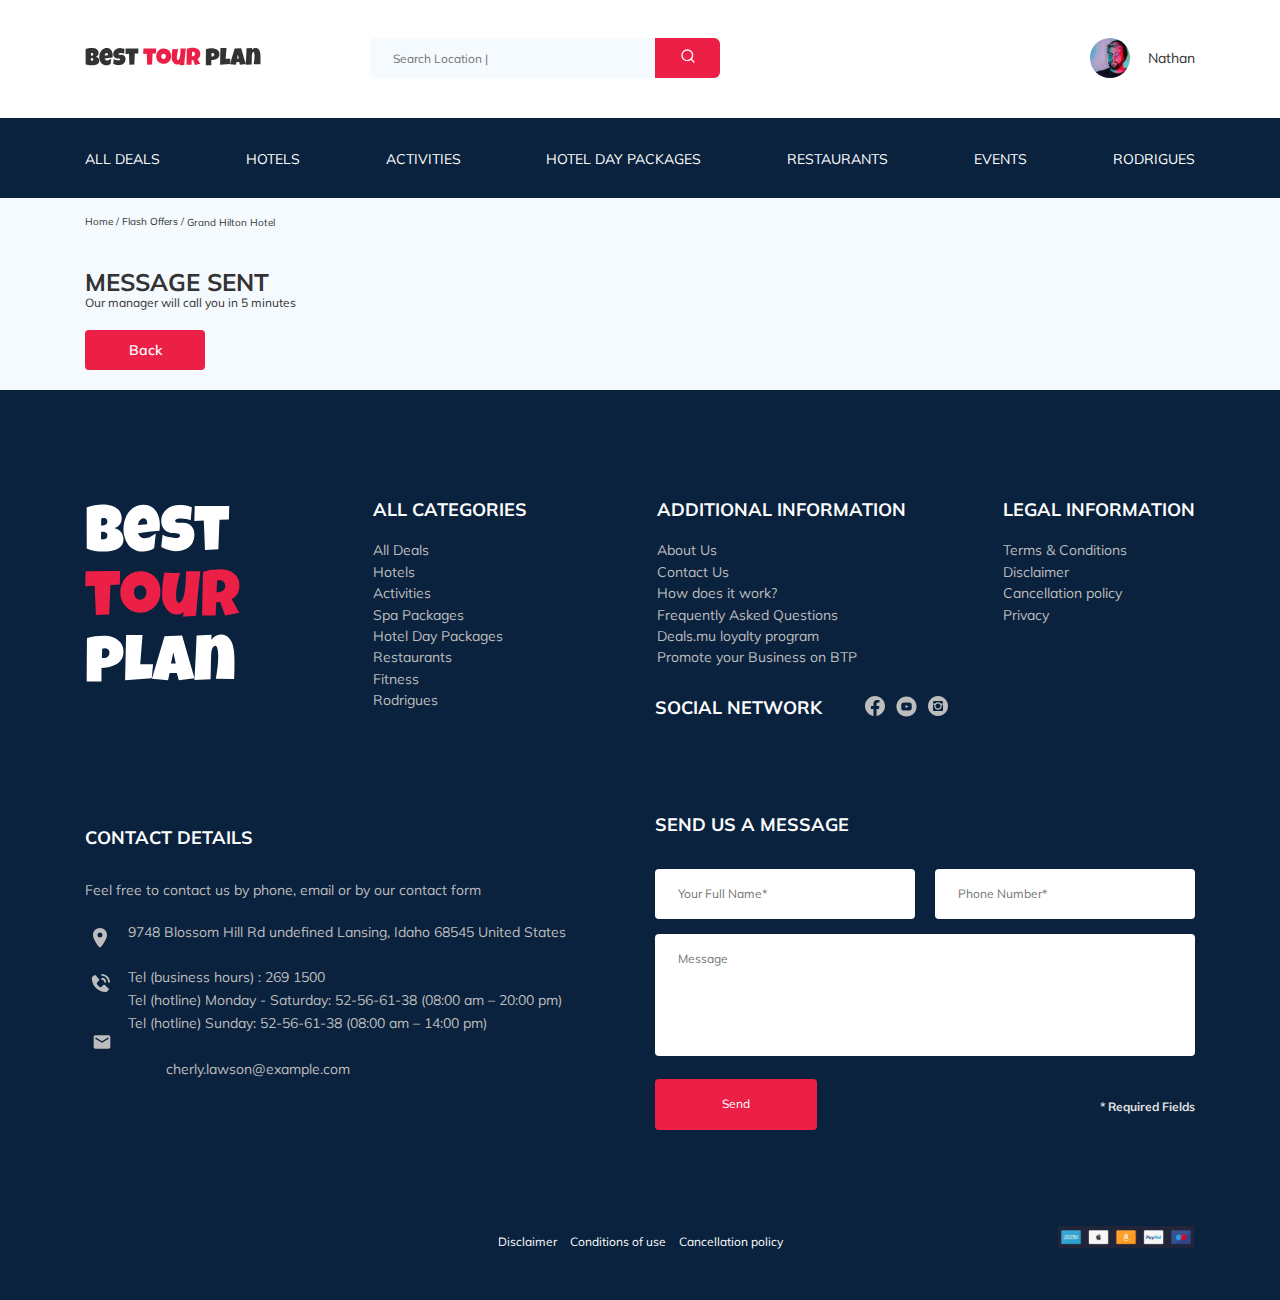
==== commit 9c1bb124: "fix" ====
--- a/thankyou.html
+++ b/thankyou.html
@@ -11,7 +11,8 @@
       href="https://fonts.googleapis.com/css2?family=Mulish:wght@400;700&family=Nunito:wght@400;700;800&display=swap"
       rel="stylesheet"
     />
-
+    <link rel="shortcut icon" href="img/favicon.ico" type="image/x-icon" />
+    <link rel="icon" href="img/favicon.ico" type="image/x-icon" />
     <link rel="stylesheet" href="css/swiper-bundle.min.css" />
     <link rel="stylesheet" href="css/style.css" />
   </head>
--- a/css/style.css
+++ b/css/style.css
@@ -1,2 +1,2 @@
-/*! normalize.css v8.0.1 | MIT License | github.com/necolas/normalize.css */html{line-height:1.15;-webkit-text-size-adjust:100%}body{margin:0}main{display:block}h1{font-size:2em;margin:0.67em 0}hr{-webkit-box-sizing:content-box;box-sizing:content-box;height:0;overflow:visible}pre{font-family:monospace, monospace;font-size:1em}a{background-color:transparent}abbr[title]{border-bottom:none;text-decoration:underline;-webkit-text-decoration:underline dotted;text-decoration:underline dotted}b,strong{font-weight:bolder}code,kbd,samp{font-family:monospace, monospace;font-size:1em}small{font-size:80%}sub,sup{font-size:75%;line-height:0;position:relative;vertical-align:baseline}sub{bottom:-0.25em}sup{top:-0.5em}img{border-style:none}button,input,optgroup,select,textarea{font-family:inherit;font-size:100%;line-height:1.15;margin:0}button,input{overflow:visible}button,select{text-transform:none}button,[type="button"],[type="reset"],[type="submit"]{-webkit-appearance:button}button::-moz-focus-inner,[type="button"]::-moz-focus-inner,[type="reset"]::-moz-focus-inner,[type="submit"]::-moz-focus-inner{border-style:none;padding:0}button:-moz-focusring,[type="button"]:-moz-focusring,[type="reset"]:-moz-focusring,[type="submit"]:-moz-focusring{outline:1px dotted ButtonText}fieldset{padding:0.35em 0.75em 0.625em}legend{-webkit-box-sizing:border-box;box-sizing:border-box;color:inherit;display:table;max-width:100%;padding:0;white-space:normal}progress{vertical-align:baseline}textarea{overflow:auto}[type="checkbox"],[type="radio"]{-webkit-box-sizing:border-box;box-sizing:border-box;padding:0}[type="number"]::-webkit-inner-spin-button,[type="number"]::-webkit-outer-spin-button{height:auto}[type="search"]{-webkit-appearance:textfield;outline-offset:-2px}[type="search"]::-webkit-search-decoration{-webkit-appearance:none}::-webkit-file-upload-button{-webkit-appearance:button;font:inherit}details{display:block}summary{display:list-item}template{display:none}[hidden]{display:none}*{-webkit-box-sizing:border-box;box-sizing:border-box}body{font-family:'Mulish', sans-serif;color:#333;background-color:#F5FAFE}.container{max-width:1110px;margin:auto}img{max-width:100%}.input{position:relative;background-color:#fff;border-radius:4px;border:none;padding:0 23px;height:50px}.message{position:relative;background-color:#fff;border-radius:4px;padding:18px 23px;border:none}.button{min-width:160px;min-height:50px;padding:18px;background-color:#EC1F46;color:#fff;cursor:pointer;border:none;border-radius:4px;cursor:pointer}label.invalid{position:absolute;top:55px;left:0}.invalid{color:#EC1F46;font-size:12px}.navbar{background-color:#fff}.navbar-top{display:-webkit-box;display:-ms-flexbox;display:flex;-webkit-box-pack:justify;-ms-flex-pack:justify;justify-content:space-between;-webkit-box-align:center;-ms-flex-align:center;align-items:center;padding:38px 0 40px 0}.navbar-top__menu-button{display:none}.navbar__search{margin-right:auto;margin-left:108px}.navbar-bottom{background-color:#0A223D}.navbar-menu{display:-webkit-box;display:-ms-flexbox;display:flex;-webkit-box-pack:justify;-ms-flex-pack:justify;justify-content:space-between;padding:31px 0;margin:0;list-style-type:none;color:#fff}.navbar-menu__link{text-decoration:none;text-transform:uppercase;font-size:14px;color:inherit;line-height:1px;display:inline-block;line-height:1}.navbar-menu__link::after{content:'';display:block;height:1px;width:0%;background-color:#fff;-webkit-transition:width 0.4s ease-in-out;transition:width 0.4s ease-in-out}.navbar-menu__link:hover:after,.navbar-menu__link:focus{width:100%}.navbar-menu__item--mobile--visible{display:none}.logo{width:177px}.search{display:-webkit-box;display:-ms-flexbox;display:flex;position:relative;overflow:hidden;border-radius:6px;height:40px}.search__input{width:350px;height:100%;padding-left:23px;padding-right:75px;background-color:#F5FAFE;border:none;font-size:12px;line-height:15px;color:#333}.search__button{position:absolute;top:0;right:0;width:65px;height:100%;background-color:#EC1F46;border:none;cursor:pointer}.user{display:-webkit-box;display:-ms-flexbox;display:flex;-webkit-box-align:center;-ms-flex-align:center;align-items:center;text-decoration:none}.user__avatar{width:40px;height:40px;-o-object-fit:cover;object-fit:cover;border-radius:100px}.user__name{font-size:14px;margin-left:18px;color:#333}.hotel{padding:16px 0 0 0}.hotel-name{text-transform:uppercase;font-size:24px;line-height:30px;font-weight:700px}.hotel__slider{margin-left:0;margin-right:30px}.hotel-slider{border-radius:8px;width:728px;height:450px;position:relative}.hotel-slider::after{content:'';width:100%;height:100%;position:absolute;top:0;bottom:0;left:0;right:0;background:-webkit-gradient(linear, left top, left bottom, from(rgba(0,122,223,0.48)), to(rgba(255,255,255,0.128)));background:linear-gradient(180deg, rgba(0,122,223,0.48) 0%, rgba(255,255,255,0.128) 100%);z-index:10}.hotel-slider__button{position:absolute;top:50%;-webkit-transform:translateY(-50%);transform:translateY(-50%);z-index:99;width:30px;height:30px;border:none;cursor:pointer;background-repeat:no-repeat;background-position:center;background-size:10px;background-color:transparent}.hotel-slider__button--next{right:18px;background-image:url(../img/icon/arrow-next.svg)}.hotel-slider__button--prev{left:18px;background-image:url(../img/icon/arrow-prev.svg)}.hotel-info{display:-webkit-box;display:-ms-flexbox;display:flex;-webkit-box-align:center;-ms-flex-align:center;align-items:center;-webkit-box-pack:justify;-ms-flex-pack:justify;justify-content:space-between;padding-bottom:20px}.hotel-info__offer{margin-top:4px}.hotel-info__name{margin-top:4px;margin-bottom:-3px;margin-right:14px}.hotel-info__description{margin-top:1px;margin-bottom:0}.hotel-info__text{margin:0}.hotel-wrapper{display:-webkit-box;display:-ms-flexbox;display:flex;-ms-flex-wrap:wrap;flex-wrap:wrap;-webkit-box-align:center;-ms-flex-align:center;align-items:center}.hotel-description{font-size:12px;line-height:15px}.hotel-grid{display:-webkit-box;display:-ms-flexbox;display:flex;-webkit-box-pack:justify;-ms-flex-pack:justify;justify-content:space-between}.hotel-right{display:-webkit-box;display:-ms-flexbox;display:flex;-webkit-box-orient:vertical;-webkit-box-direction:normal;-ms-flex-direction:column;flex-direction:column;-webkit-box-pack:justify;-ms-flex-pack:justify;justify-content:space-between}.stars{-ms-flex-preferred-size:100%;flex-basis:100%}.stars-image{margin-right:-2px}.offer{font-size:10px;line-height:13px;background-color:#EC1F46;padding:4px 9px;border-radius:3px;color:#fff}.rating{max-width:65px;min-height:45px;text-align:center;color:#fff;background-color:#EC1F46;border-radius:4px;margin-top:10px}.rating__text{font-size:8px;line-height:10px}.rating__counter{font-size:12px}.rating__little{font-size:8px;margin-left:-4px}.booking{font-family:'Nunito';background:#0A223D;color:#fff;border-radius:8px;width:350px;height:210px;padding:27px}.booking__info{display:-webkit-box;display:-ms-flexbox;display:flex;-webkit-box-pack:justify;-ms-flex-pack:justify;justify-content:space-between;margin-bottom:9px}.booking__price{display:-webkit-box;display:-ms-flexbox;display:flex;-webkit-box-orient:vertical;-webkit-box-direction:normal;-ms-flex-direction:column;flex-direction:column}.booking__start{font-weight:normal;font-size:10px;line-height:14px}.booking__pricetag{font-style:normal;font-weight:800;font-size:24px;line-height:33px}.booking__per-room{font-size:12px;font-style:normal;font-weight:400;line-height:16px}.booking__room{margin-top:4px}.booking__text{display:-webkit-box;display:-ms-flexbox;display:flex;-webkit-box-align:center;-ms-flex-align:center;align-items:center;-webkit-box-pack:justify;-ms-flex-pack:justify;justify-content:space-between;margin-bottom:8px;font-size:12px;font-style:normal;font-weight:400;line-height:16px}.booking__description{margin-left:9px}.booking__call-center{display:-webkit-box;display:-ms-flexbox;display:flex;-webkit-box-pack:justify;-ms-flex-pack:justify;justify-content:space-between;-webkit-box-align:center;-ms-flex-align:center;align-items:center;margin-bottom:17px}.booking__heading{font-style:normal;font-weight:600;font-size:18px;line-height:25px}.booking__number{display:-webkit-box;display:-ms-flexbox;display:flex;-webkit-box-pack:justify;-ms-flex-pack:justify;justify-content:space-between;-webkit-box-align:center;-ms-flex-align:center;align-items:center;color:inherit;text-decoration:none;font-weight:600;font-size:18px;line-height:25px}.booking__icon{margin-left:80px}.booking__num{margin-left:8px}.booking-button{width:100%;min-height:45px;font-weight:700;font-size:14px;border-radius:4px;background-color:#EC1F46;border:none;color:#fff;cursor:pointer}.booking__link{text-align:center;padding-top:13px}.booking__link::after{content:'';display:block;height:1px;width:0%;background-color:#fff;-webkit-transition:width 0.4s ease-in-out;transition:width 0.4s ease-in-out;margin-left:80px}.booking__link:hover:after,.booking__link:focus{width:45%}.map{width:347px;height:213px;background-color:black;border-radius:10px;overflow:hidden}.breadcrumb-list{display:-webkit-box;display:-ms-flexbox;display:flex;-webkit-box-align:center;-ms-flex-align:center;align-items:center;list-style:none;padding:18px 0;margin:0;font-size:10px;line-height:12px}.breadcrumb-list__link{display:inline-block;text-decoration:none;color:inherit}.breadcrumb-list__link::after{content:'';display:block;height:1px;width:0%;background-color:black;-webkit-transition:width 0.4s ease-in-out;transition:width 0.4s ease-in-out}.breadcrumb-list__link:hover:after,.breadcrumb-list__link:focus{width:100%}.breadcrumb-list__item:not(:last-child)::after{content:'/';margin-right:3px}.newsletter{padding:82px 0 87px 0;background-image:url(../img/photo/newsletter-bg.jpg);background-repeat:no-repeat;background-size:cover;background-position:top;max-height:260px;background:transparent;-webkit-transform:translateZ(-10px);transform:translateZ(-10px)}.newsletter:before{content:'';position:absolute;top:0;bottom:0;left:0;right:0;width:100%;height:100%;background:rgba(10,34,61,0.8)}.newsletter-wrapper{display:-webkit-box;display:-ms-flexbox;display:flex;-webkit-box-pack:justify;-ms-flex-pack:justify;justify-content:space-between;-webkit-box-align:start;-ms-flex-align:start;align-items:flex-start;max-width:731px;margin:auto}.newsletter-title{position:relative;width:300px;height:100px;overflow:hidden;color:#fff;font-style:normal;font-weight:300;font-size:24px;line-height:30px}.newsletter-title__strong{display:block;text-transform:uppercase;font-size:36px;line-height:45px}.form{position:relative;margin-top:30px;width:350px;min-height:55px;border-radius:4px}.subscribe__input{position:absolute;width:100%;height:100%;border:none;margin-top:-20px;padding-left:33px;padding-right:75px;font-style:normal;font-weight:300;font-size:14px;line-height:18px;border-radius:5px}.subscribe__button{position:absolute;text-decoration:none;width:65px;right:0;top:0;height:100%;border:none;background-color:#EC1F46;color:#fff;font-family:Mulish;font-size:12px;font-style:normal;font-weight:700;line-height:15px;cursor:pointer;border-radius:0 5px 5px 0}.subscribe__link{text-align:center;padding-top:8px}.subscribe__link::after{content:'';display:block;height:1px;width:0%;background-color:#fff;-webkit-transition:width 0.4s ease-in-out;transition:width 0.4s ease-in-out;margin-left:15px}.subscribe__link:hover:after,.subscribe__link:focus{width:60%}.reviews{padding:10px 0 75px 0}.reviews__title{font-style:normal;font-weight:bold;font-size:36px;line-height:45px;text-align:center;text-transform:uppercase;margin-bottom:70px;margin-left:0}.reviews-slider__item{position:relative;display:-webkit-box;display:-ms-flexbox;display:flex;-webkit-box-orient:vertical;-webkit-box-direction:normal;-ms-flex-direction:column;flex-direction:column;-webkit-box-align:center;-ms-flex-align:center;align-items:center;max-width:730px;margin:45px auto 0;background-color:#fff;border-radius:8px;padding:0 62px 30px}.reviews-slider__item:before{content:'';position:absolute;top:13px;left:62px;width:70px;height:47px;background-image:url(../img/quote-left.svg);background-repeat:no-repeat}.reviews-slider__item:after{content:'';position:absolute;top:118px;right:62px;width:70px;height:47px;background-image:url(../img/quote-right.svg);background-repeat:no-repeat}.reviews-slider__button{position:absolute;top:45%;-webkit-transform:translateY(-45%);transform:translateY(-45%);width:30px;height:30px;background-repeat:no-repeat;background-size:10px;background-position:center;border:none;background-color:transparent;cursor:pointer;z-index:99}.reviews-slider__button--prev{background-image:url(../img/icon/arrow-prev-secondary.svg);left:16px}.reviews-slider__button--next{background-image:url(../img/icon/arrow-next-secondary.svg);right:16px}.reviews-slider__profile{display:-webkit-box;display:-ms-flexbox;display:flex;-webkit-box-orient:vertical;-webkit-box-direction:normal;-ms-flex-direction:column;flex-direction:column;-webkit-box-align:center;-ms-flex-align:center;align-items:center;margin-top:-45px;margin-bottom:30px}.reviews-slider__avatar{width:90px;height:90px;border-radius:50%;-o-object-fit:cover;object-fit:cover;margin-bottom:1px}.reviews-slider__username{font-style:normal;font-weight:bold;font-size:12px;line-height:12px;color:#EC1F46;margin-bottom:10px}.reviews-slider__date{font-style:normal;font-weight:normal;font-size:10px;line-height:13px;margin-bottom:-1px}.reviews-slider__text{max-width:537px;font-style:normal;font-weight:normal;font-size:12px;line-height:160%;text-align:justify;margin:auto}.activities{padding:34px 0 95px 0}.activities__title{font-size:24px;font-style:normal;font-weight:700;line-height:30px;margin-bottom:57px;text-transform:uppercase}.activities-wrapper{display:-webkit-box;display:-ms-flexbox;display:flex;-webkit-box-pack:justify;-ms-flex-pack:justify;justify-content:space-between}.card{padding:24px 26px;display:-webkit-box;display:-ms-flexbox;display:flex;position:relative;-webkit-box-orient:vertical;-webkit-box-direction:normal;-ms-flex-direction:column;flex-direction:column;-webkit-box-align:start;-ms-flex-align:start;align-items:flex-start;width:255px;height:255px;border-radius:6px;overflow:hidden}.card::before{content:'';position:absolute;top:0;bottom:0;left:0;right:0;background:linear-gradient(179.83deg, rgba(196,196,196,0) 35.34%, #0A223D 99.85%)}.card__image{position:absolute;width:100%;height:100%;left:0;right:0;top:0;bottom:0;-o-object-fit:cover;object-fit:cover;z-index:-2}.card__link{text-align:center;margin-top:7px}.card__link::after{content:'';display:block;height:1px;width:0%;background-color:#fff;-webkit-transition:width 0.4s ease-in-out;transition:width 0.4s ease-in-out;margin-left:16px}.card__link:hover:after,.card__link:focus{width:70%}.card__title{margin-top:auto;z-index:0;margin-bottom:18px;font-size:16px;font-style:normal;font-weight:700;line-height:20px;color:#fff}.card__title-1{margin-top:auto;z-index:0;margin-bottom:18px;font-size:16px;font-style:normal;font-weight:700;line-height:20px;color:#fff;width:200px}.card__button{width:100px;height:30px;z-index:0;background-color:#EC1F46;color:#fff;border:none;border-radius:4px;font-family:Nunito;font-size:12px;font-style:normal;font-weight:600;line-height:16px;cursor:pointer}.other{padding-top:8px;padding-bottom:90px}.other__title{margin-left:45px;margin-bottom:38px;font-size:36px;font-style:normal;font-weight:700;line-height:45px;text-align:center;text-transform:uppercase}.large{display:-webkit-box;display:-ms-flexbox;display:flex;grid-column:span 2}.large__title{margin-top:1px;font-size:18px;font-style:normal;font-weight:700;line-height:23px;margin-bottom:27px}.large__text{margin-top:10px;font-size:14px;font-style:normal;font-weight:400;line-height:22px}.large-block{margin-top:49px;margin-bottom:37px}.large-block__element{display:-webkit-box;display:-ms-flexbox;display:flex;-webkit-box-align:center;-ms-flex-align:center;align-items:center;margin-bottom:11px}.large__description{margin-left:14px;font-size:12px;font-style:normal;font-weight:400;line-height:15px}.large__icon{max-width:100%}.large-extra{width:364px;height:500px;background-color:#0A223D;color:#fff;padding:40px 19px 30px 45px;border-radius:0 4px 4px 0}.large-image{position:relative}.large-image__packages{width:366px;height:500px;border-radius:4px 0 0 4px;-o-object-fit:cover;object-fit:cover;overflow:hidden}.large-image__offer{position:absolute;width:95px;left:0;top:26px;padding:8px;background-color:#EC1F46;color:#fff;font-size:12px;font-style:normal;font-weight:600;line-height:15px;border-radius:0 4px 4px 0}.elements{display:-webkit-box;display:-ms-flexbox;display:flex;-webkit-box-pack:justify;-ms-flex-pack:justify;justify-content:space-between}.elements-price{display:-webkit-box;display:-ms-flexbox;display:flex;-webkit-box-orient:vertical;-webkit-box-direction:normal;-ms-flex-direction:column;flex-direction:column}.elements-price__old{font-size:14px;font-style:normal;font-weight:400;line-height:18px;text-decoration:line-through;margin-bottom:5px}.elements-price__new{font-size:24px;font-style:normal;font-weight:700;line-height:30px}.elements-button{margin-top:20px;width:120px;min-height:40px;background-color:#EC1F46;color:#fff;border-radius:4px;border:none;font-size:14px;font-style:normal;font-weight:600;line-height:19px;cursor:pointer}.elements-button__link{text-align:center;margin-top:12px}.elements-button__link::after{content:'';display:block;height:1px;width:0%;background-color:#fff;-webkit-transition:width 0.4s ease-in-out;transition:width 0.4s ease-in-out;margin-left:20px}.elements-button__link:hover:after,.elements-button__link:focus{width:65%}.medium-image{position:relative;width:350px;height:250px}.medium-image__packages{border-radius:4px 4px 0 0}.medium-image__offer{position:absolute;width:60px;height:18px;left:0;top:26px;padding:5px;background-color:#EC1F46;color:#fff;font-size:8px;font-style:normal;font-weight:600;line-height:10px;border-radius:0 4px 4px 0}.medium-extra{height:250px;width:350px;padding:30px 21px 25px 32px;background-color:#0A223D;color:#fff;border-radius:0 0 4px 4px}.medium-title{margin-bottom:23px;margin-top:0;font-size:18px;font-style:normal;font-weight:700;line-height:23px}.medium-block{margin-bottom:24px}.medium-block__element{display:-webkit-box;display:-ms-flexbox;display:flex;-webkit-box-align:center;-ms-flex-align:center;align-items:center;margin-bottom:11px}.medium-description{margin-left:14px;font-size:12px;font-style:normal;font-weight:400;line-height:15px}.medium-icon{max-width:100%}.medium-elements{display:-webkit-box;display:-ms-flexbox;display:flex;-webkit-box-pack:justify;-ms-flex-pack:justify;justify-content:space-between}.medium-price{display:-webkit-box;display:-ms-flexbox;display:flex;-webkit-box-orient:vertical;-webkit-box-direction:normal;-ms-flex-direction:column;flex-direction:column}.medium-price__old{font-size:14px;font-style:normal;font-weight:400;line-height:18px;text-decoration:line-through;margin-bottom:5px}.medium-price__new{font-size:24px;font-style:normal;font-weight:700;line-height:30px}.medium-button{margin-top:20px;width:120px;min-height:40px;background-color:#EC1F46;color:#fff;border-radius:4px;border:none;font-size:14px;font-style:normal;font-weight:600;line-height:19px;cursor:pointer}.medium-button__link{text-align:center;margin-top:12px}.medium-button__link::after{content:'';display:block;height:1px;width:0%;background-color:#fff;-webkit-transition:width 0.4s ease-in-out;transition:width 0.4s ease-in-out;margin-left:20px}.medium-button__link:hover:after,.medium-button__link:focus{width:65%}.blocks{display:-ms-grid;display:grid;gap:30px;-ms-grid-columns:(minmax(300px, 1fr))[auto-fit];grid-template-columns:repeat(auto-fit, minmax(300px, 1fr))}.footer{background-color:#0A223D;color:#fff;padding-top:110px;padding-bottom:30px}.footer-wrapper{display:-ms-grid;display:grid;-ms-grid-columns:(minmax(min-content, 1fr))[4];grid-template-columns:repeat(4, minmax(-webkit-min-content, 1fr));grid-template-columns:repeat(4, minmax(min-content, 1fr));grid-gap:20px;grid-auto-rows:minmax(40px, -webkit-min-content);grid-auto-rows:minmax(40px, min-content);-webkit-box-align:start;-ms-flex-align:start;align-items:start}.footer__logo{width:156px;-ms-grid-row:1;-ms-grid-row-span:2;grid-row:1 / 3;-ms-flex-item-align:center;-ms-grid-row-align:center;align-self:center}.footer__additional{margin-left:10px}.footer__legal{margin-left:70px}.footer__categories{-ms-grid-row:1;-ms-grid-row-span:3;grid-row:1 / 4;margin-left:5px}.footer__social-links{display:-webkit-box;display:-ms-flexbox;display:flex;-webkit-box-align:center;-ms-flex-align:center;align-items:center;min-width:83px;-webkit-box-pack:justify;-ms-flex-pack:justify;justify-content:space-between}.footer__social-network{display:-webkit-box;display:-ms-flexbox;display:flex;-webkit-box-align:start;-ms-flex-align:start;align-items:start;-ms-grid-row:2;-ms-grid-row-span:2;grid-row:2 / 4;grid-column:span 2;margin-top:2px;margin-left:5px}.footer__contact-details{margin-top:10px;grid-column:span 2}.footer__contact-form{grid-column:span 2;margin-bottom:80px;margin-left:5px}.footer__form{display:-webkit-box;display:-ms-flexbox;display:flex;-ms-flex-wrap:wrap;flex-wrap:wrap;-webkit-box-pack:justify;-ms-flex-pack:justify;justify-content:space-between}.footer__ul{padding:0;margin:0;list-style:none}.footer__title{font-style:normal;font-weight:bold;font-size:18px;line-height:23px;margin:0 0 16px 0;text-transform:uppercase}.footer__title--inline{margin:0 43px 0 0}.footer__title--mb-3{margin-bottom:30px}.footer__item{display:-webkit-box;display:-ms-flexbox;display:flex;-webkit-box-align:center;-ms-flex-align:center;align-items:center;font-style:normal;font-weight:normal;font-size:14px;line-height:160%;color:#BDBDBD}.footer__item--mb-2{margin-top:-15px;margin-bottom:23px}.footer__icon{position:relative;margin-left:6px;margin-top:17px}.footer__icon--mt-1{position:absolute;margin-top:8px}.footer__icon-mail{margin-left:10px;margin-top:22px}.footer__icon-wrapper{min-width:40px}.footer__text{color:#BDBDBD;margin-bottom:22px}.footer__link{text-decoration:none;color:inherit;cursor:pointer}.footer__link::after{content:'';display:block;height:1px;width:0%;background-color:#fff;-webkit-transition:width 0.4s ease-in-out;transition:width 0.4s ease-in-out}.footer__link:hover:after,.footer__link:focus{width:100%}.footer__input{width:260px}.footer__input-group{margin-bottom:15px;-ms-flex-preferred-size:48%;flex-basis:48%}.footer__message{height:120px;-ms-flex-preferred-size:100%;flex-basis:100%;margin-bottom:20px;resize:none}.footer__info{font-style:normal;font-weight:bold;margin-top:20px;font-size:12px;line-height:15px;color:#E0E0E0}.footer__button{min-width:160px;min-height:50px;padding:18px;background-color:#EC1F46;color:#fff;cursor:pointer;border:none;border-radius:4px}.footer__button::after{content:'';display:block;height:1px;width:0%;background-color:#fff;-webkit-transition:width 0.4s ease-in-out;transition:width 0.4s ease-in-out;margin-left:37px}.footer__button:hover:after,.footer__button:focus{width:40%}.footer__bottom{-ms-grid-column:2;-ms-grid-column-span:2;grid-column:2 / span 2;display:-webkit-box;display:-ms-flexbox;display:flex;-ms-flex-line-pack:center;align-content:center;margin-left:130px}.footer-policy{text-decoration:none;color:inherit;font-size:12px;font-style:normal;font-weight:400;line-height:15px;margin-right:13px}.footer__paypal{-ms-grid-row:5;grid-row:5;-ms-grid-column:4;grid-column:4;margin-left:125px;margin-top:-8px}.footer__mobile{margin-left:45px;margin-top:-7px;text-decoration:none;color:#BDBDBD;font-size:14px;font-style:normal;font-weight:400;line-height:22px}.footer__mail{margin-left:17px;margin-top:20px;text-decoration:none;color:#BDBDBD;font-size:14px;font-style:normal;font-weight:400;line-height:22px}.footer__address{margin-left:5px}.footer__mobile::after{content:'';display:block;height:1px;width:0%;background-color:#fff;-webkit-transition:width 0.4s ease-in-out;transition:width 0.4s ease-in-out}.footer__mobile:hover:after,.footer__mobile:focus{width:100%}.footer__mail::after{content:'';display:block;height:1px;width:0%;background-color:#fff;-webkit-transition:width 0.4s ease-in-out;transition:width 0.4s ease-in-out}.footer__mail:hover:after,.footer__mail:focus{width:100%}.modal__overlay{position:fixed;left:0;top:0;right:0;bottom:0;background-color:rgba(0,143,223,0.39);z-index:100;visibility:hidden;opacity:0;-webkit-transition:opacity 0.2s;transition:opacity 0.2s}.modal__overlay--visible{visibility:visible;opacity:1}.modal__dialog{position:fixed;top:50%;left:50%;max-width:478px;min-height:488px;padding:16px 88px;background-color:#0A223D;-webkit-transform:translate(-50%, -50%);transform:translate(-50%, -50%);color:#fff;border-radius:8px;z-index:101;visibility:hidden;opacity:0;-webkit-transition:opacity 0.2s;transition:opacity 0.2s}.modal__dialog--visible{visibility:visible;opacity:1}.modal__close{position:absolute;right:18px;top:17px;text-decoration:none;cursor:pointer}.modal__title{font-style:normal;font-weight:bold;font-size:18px;line-height:23px;margin-bottom:15px;text-transform:uppercase;text-align:center}.modal__input{width:100%}.modal__message{width:100%;min-height:123px}.modal__button{margin-top:15px}.modal__info{font-style:normal;font-weight:bold;font-size:12px;line-height:15px;color:#E0E0E0;margin-left:20px}.input-group{position:relative;margin-bottom:20px}@media (max-width: 1200px){.container{max-width:960px}.swiper-slide__img{height:100%;-o-object-fit:cover;object-fit:cover}.card{width:230px;height:250px}.blocks{grid-gap:15px}.large-image__packages{width:312px;height:450px}.large-extra{width:312px;height:450px}.large__title{font-size:15px;margin-bottom:10px}.large-block{margin-top:25px;margin-bottom:15px}.elements__button{margin-top:10px;width:110px;height:45px}.medium-image{width:300px;height:200px}.medium-extra{width:300px}.medium__button{margin-top:10px;width:100px;height:40px}.footer__input{width:220px}}@media (max-width: 992px){.container,.newsletter-wrapper{max-width:700px}.logo{width:132px}.navbar-top{padding-top:30px;padding-bottom:30px}.navbar__search{margin-left:50px;width:340px}.navbar-menu{padding-top:19px;padding-bottom:24px}.navbar-menu__link{margin-left:12px;margin-right:12px;font-size:12px;line-height:15px}.search__button{width:64px;margin-left:15px}.hotel-grid{-webkit-box-orient:vertical;-webkit-box-direction:normal;-ms-flex-direction:column;flex-direction:column;margin-bottom:-3px}.hotel-right{-webkit-box-orient:horizontal;-webkit-box-direction:normal;-ms-flex-direction:row;flex-direction:row}.hotel-info__description{margin-top:2px}.hotel-info__rating{margin-top:10px}.hotel-slider{margin-bottom:20px}.swiper-container{width:700px}.swiper-slide__img{width:100%}.newsletter{margin-top:-30px;height:260px}.newsletter-title{margin-top:10px}.newsletter__subscribe{margin-top:-10px}.booking{width:340px}.map{width:340px}.reviews__title{margin-left:-5px;font-size:30px;margin-bottom:67px}.reviews-slider{margin-top:-18px}.reviews-slider__button{top:49%}.reviews-slider__button--prev{left:1px}.reviews-slider__button--next{right:2px}.reviews-slider__username{margin-top:7px;margin-bottom:13px}.reviews-slider__item{max-width:580px;margin-top:45px}.reviews-slider__text{margin-top:-3px}.activities{padding-top:23px}.activities-wrapper{-ms-flex-wrap:wrap;flex-wrap:wrap}.activities__card{margin-bottom:20px}.activities__card-1{margin-bottom:20px}.activities__card-2{margin-bottom:20px}.activities__card-3{margin-bottom:20px}.activities__card-4{margin-bottom:20px}.card{width:340px;height:255px}.blocks{grid-gap:50px}.large-image__packages{width:350px;height:450px}.large-extra{width:350px;height:450px}.large__title{font-size:15px;margin-bottom:10px}.large-block{margin-top:25px;margin-bottom:15px}.elements__button{margin-top:10px;width:110px;height:45px}.medium-image{width:320px;height:220px}.medium-extra{width:320px}.medium__button{margin-top:10px;width:100px;height:40px}.footer{margin-top:-44px;padding-top:70px;padding-bottom:0}.footer-wrapper{-ms-grid-columns:(1fr)[6];grid-template-columns:repeat(6, 1fr);grid-row-gap:50px}.footer__input-group{-ms-flex-preferred-size:49%;flex-basis:49%}.footer__logo{width:96px;-ms-grid-row:1;-ms-grid-row-span:1;grid-row:1 / 2;margin-right:170px}.footer__social-network{-ms-grid-row:1;-ms-grid-row-span:1;grid-row:1 / 2;grid-column:span 4;-ms-flex-item-align:center;-ms-grid-row-align:center;align-self:center;padding-top:18px;margin-left:-100px}.footer__categories{-ms-grid-row:2;-ms-grid-row-span:1;grid-row:2 / 3;grid-column:span 2}.footer__legal{grid-column:span 2;margin-left:-50px}.footer__additional{grid-column:span 2;margin-left:-172px}.footer__contact-details{grid-column:span 5;-ms-grid-row:3;grid-row:3;margin-top:10px}.footer__contact-form{margin-top:-17px;grid-column:span 5;-ms-grid-row:4;grid-row:4}.footer__form{margin-top:35px;width:534px}.footer__bottom{margin-left:1px;margin-top:-70px;-ms-grid-column:1;-ms-grid-column-span:4;grid-column:1 / 5}.footer__paypal{-ms-grid-column:6;grid-column:6;margin-top:-80px;margin-left:-70px}.modal__dialog{padding:15px 38px}.footer__input{width:255px}.footer-policy{margin-top:5px}.footer-paypal{margin-top:7px}.footer__button{height:30px;font-size:10px}.footer__message{margin-top:-4px}.footer__contact-form{margin-top:-20px;margin-left:0}}@media (max-width: 768px){.container{max-width:576px;width:92%}body{padding-top:78px}.navbar--mobile--fixed{position:fixed;left:0;top:0;right:0;z-index:99}.navbar__user--mobile--hidden,.navbar__search--mobile--hidden{display:none}.navbar__user--mobile--visible,.navbar__search--mobile--visible{display:-webkit-box;display:-ms-flexbox;display:flex}.navbar__user{-webkit-box-orient:vertical;-webkit-box-direction:normal;-ms-flex-direction:column;flex-direction:column;-webkit-box-pack:center;-ms-flex-pack:center;justify-content:center}.navbar-bottom{display:none;position:fixed;text-align:center;top:0;right:0;left:0;bottom:0;top:78px;padding-top:5px}.navbar-bottom--visible{display:block}.navbar-menu{-webkit-box-orient:vertical;-webkit-box-direction:normal;-ms-flex-direction:column;flex-direction:column;margin-left:-10px}.navbar-menu__item{margin-top:10px;margin-bottom:6px}.navbar-menu__item--mobile--visible{display:block}.navbar__search{width:245px;margin-top:10px;margin-left:170px;margin-bottom:20px}.menu-button{display:-webkit-box;display:-ms-flexbox;display:flex;width:16px;height:11px;-webkit-box-align:center;-ms-flex-align:center;align-items:center;-webkit-box-pack:justify;-ms-flex-pack:justify;justify-content:space-between;-webkit-box-orient:vertical;-webkit-box-direction:normal;-ms-flex-direction:column;flex-direction:column;border:none;background-color:#fff;cursor:pointer}.menu-button__line{width:16px;height:1px;background-color:#333}.user__name--light{color:#fff;margin-left:0;margin-top:10px}.stars{-ms-flex-preferred-size:auto;flex-basis:auto}.hotel-name{-ms-flex-preferred-size:100%;flex-basis:100%}.hotel-wrapper{-webkit-box-pack:justify;-ms-flex-pack:justify;justify-content:space-between}.hotel-info__text{width:100%}.hotel-info__name{margin-top:10px;margin-bottom:0}.hotel-info__rating{display:none}.hotel-info__offer{-webkit-box-ordinal-group:0;-ms-flex-order:-1;order:-1}.swiper-container{max-width:576px;width:100%;height:350px;margin-bottom:30px}.hotel-right{-webkit-box-orient:vertical;-webkit-box-direction:normal;-ms-flex-direction:column;flex-direction:column;min-height:450px}.booking{width:100%}.map{width:100%}.newsletter-wrapper{max-width:576px;width:92%;margin-top:-30px;-webkit-box-orient:vertical;-webkit-box-direction:normal;-ms-flex-direction:column;flex-direction:column;-webkit-box-align:start;-ms-flex-align:start;align-items:flex-start}.reviews-slider__item{padding:0 30px 30px}.reviews-slider__item:after,.reviews-slider__item:before{display:none}.reviews-slider__button{top:45px;left:50%;-webkit-transform:translate(-50%, 0);transform:translate(-50%, 0)}.reviews-slider__button--prev{left:50%;margin-left:-65px;-webkit-transform:translate(-50%, 0);transform:translate(-50%, 0)}.reviews-slider__button--next{right:50%;margin-right:-65px;-webkit-transform:translate(150%, 0);transform:translate(150%, 0)}.activities{padding-top:40px;padding-bottom:60px}.card{width:47%;height:255px}.blocks{grid-gap:10px}.large-image__packages{width:290px;height:450px}.large-extra{width:290px;height:450px}.large__title{font-size:13px;margin-bottom:10px}.large__text{font-size:11px}.large-block{margin-top:25px;margin-bottom:15px}.large__description{font-size:10px}.elements__button{margin-top:10px;width:100px;height:40px;font-size:12px}.elements-price__old{font-size:12px}.elements-price__new{font-size:20px}.medium-image{width:270px;height:190px}.medium-extra{width:270px}.medium__button{margin-top:10px;width:100px;height:40px}.medium-title{font-size:14px}.medium-description{font-size:13px}.medium-price__old{font-size:13px}.medium-price__new{font-size:19px}.medium__button{width:100px;height:40px;font-size:12px}.footer__input-group{-ms-flex-preferred-size:100%;flex-basis:100%}.modal__dialog{padding:10px 28px}}@media (max-width: 576px){.container{width:280px;overflow-x:hidden;overflow-y:hidden}.logo{width:99px}.navbar__search{margin-left:30px}.navbar-bottom{overflow-y:scroll}.hotel{padding-top:16px}.hotel-info__text{margin-top:15px}.hotel-info__description{margin-top:1px}.hotel-info__name{margin:0;margin-top:10px;font-size:24px;font-weight:700;line-height:30px}.hotel-info__offer{margin-top:-20px}.hotel-wrapper{margin-top:10px}.breadcrumb-list{padding-bottom:1px}.breadcrumb-list__item{font-size:10px}.stars{margin-top:-20px;margin-right:20px}.swiper-container{height:180px;margin-bottom:20px;margin-top:15px}.booking{position:relative;height:210px}.booking__icon{margin-left:20px}.map{width:283px;position:absolute;margin-top:220px}.newsletter{height:318px;padding:97px 0 0 0;margin-top:-73px}.newsletter__title{margin-left:10px}.newsletter-title{margin-bottom:37px;font-size:20px;font-style:normal;font-weight:300;line-height:25px}.newsletter-title__strong{margin-top:7px;font-size:30px;font-style:normal;line-height:38px}.subscribe{width:280px;margin:auto}.booking{padding:30px 22px}.booking__heading{margin-top:-5px}.booking__num{margin-top:-5px}.reviews{margin-top:28px;padding-bottom:20px}.reviews__title{width:220px;text-align:center;margin:auto;font-size:17px;line-height:25px}.reviews-slider{margin-top:38px;min-height:480px}.reviews-slider__item{margin-top:45px}.reviews-slider__profile{min-height:100px}.reviews-slider__text{width:210px;margin-top:-2px;font-size:12px}.reviews-slider__username{margin-top:10px;margin-bottom:10px}.reviews-slider__button{top:35px;left:50%;-webkit-transform:translate(-50%, 0);transform:translate(-50%, 0)}.reviews-slider__button--prev{left:50%;margin-left:-65px;-webkit-transform:translate(-140%, 0);transform:translate(-140%, 0)}.reviews-slider__button--next{right:50%;margin-right:-65px;-webkit-transform:translate(255%, 0);transform:translate(255%, 0)}.activities{padding-top:-20px}.activities__title{font-size:18px;line-height:22px;font-weight:700;font-style:normal;margin-bottom:36px}.activities__card-1{-webkit-box-ordinal-group:1;-ms-flex-order:0;order:0}.activities__card-2{-webkit-box-ordinal-group:4;-ms-flex-order:3;order:3}.activities__card-3{-webkit-box-ordinal-group:3;-ms-flex-order:2;order:2}.activities__card-4{-webkit-box-ordinal-group:5;-ms-flex-order:4;order:4}.card{width:100%}.large{display:-webkit-box;display:-ms-flexbox;display:flex;grid-column:span 1;width:280px}.large-extra{width:140px;height:460px;padding-top:15px;padding-left:5px;padding-right:0}.large-image__packages{width:140px;height:460px}.large__title{font-size:12px;margin-bottom:2px}.large__text{font-size:8px}.large-block{margin-top:5px}.large__description{font-size:9px}.blocks{display:-ms-grid;display:grid;gap:10px;-ms-grid-columns:(minmax(300px, 1fr))[auto-fit];grid-template-columns:repeat(auto-fit, minmax(300px, 1fr))}.other__title{font-size:20px}.elements{display:block}.elements__button{width:130px;height:30px;font-size:12px}.elements-price__old{font-size:10px}.elements-price__new{font-size:14px}.medium-image{width:280px;height:200px}.medium-extra{width:280px}.footer{margin-top:-25px;padding-top:68px}.footer__mail{margin-left:10px;margin-top:20px}.footer__mobile{margin-left:35px}.footer-wrapper{-ms-grid-columns:1fr;grid-template-columns:1fr;grid-gap:13px}.footer__address{margin-left:-6px}.footer__logo{width:97px;height:110px;-ms-grid-row:1;grid-row:1;-ms-grid-column:1;grid-column:1;margin-bottom:10px}.footer__social-network{-ms-flex-wrap:wrap;flex-wrap:wrap;-ms-grid-row:2;grid-row:2;-ms-grid-column:1;grid-column:1;margin-left:0}.footer__social-links{margin-right:50px;margin-top:22px;margin-left:1px;margin-bottom:15px}.footer__title{font-size:18px}.footer__title--inline{font-size:18px}.footer__title--mb-3{margin-bottom:20px}.footer__text{width:300px;font-size:14px}.footer__text--mb-4{width:270px;line-height:25px;margin-bottom:18px}.footer__ul{width:270px}.footer__additional{-ms-grid-row:4;grid-row:4;-ms-grid-column:1;grid-column:1;margin-left:0;margin-bottom:20px}.footer__categories{-ms-grid-row:5;grid-row:5;-ms-grid-column:1;grid-column:1;margin-bottom:20px}.footer__legal{-ms-grid-row:3;grid-row:3;-ms-grid-column:1;grid-column:1;margin-left:0;margin-bottom:15px}.footer__contact{position:relative;width:100px}.footer__contact-details{-ms-grid-row:6;grid-row:6;-ms-grid-column:1;grid-column:1}.footer__contact-form{-ms-grid-row:7;grid-row:7;-ms-grid-column:1;grid-column:1;margin-top:22px}.footer__form{margin-top:-5px;width:280px}.footer__message{height:125px}.footer__button{position:absolute;margin-top:300px;width:140px;font-size:12px}.footer__info{font-size:12px;margin-right:30px;margin-top:-2px}.footer__bottom{-ms-grid-row:10;grid-row:10;-ms-grid-column:1;grid-column:1;margin-top:-100px;width:300px}.footer-policy{font-size:12px;margin-top:-4px;margin-left:4px;margin-right:5px}.footer__paypal{margin-top:-133px;-ms-grid-column:1;grid-column:1;-ms-grid-row:11;grid-row:11;margin-left:5px}.footer__item--mb-2{width:273px;margin-bottom:22px;margin-left:-5px}.footer__icon{margin-top:-15px}.footer__icon--mt-1{margin-top:5px}.footer__icon-mail{margin-left:10px;margin-top:22px}.footer__input{width:270px;margin-bottom:-5px;font-size:12px}.footer__message{max-width:270px;height:122px;font-size:12px}.modal__dialog{padding:50px 90px;width:460px;min-height:220px}.modal__title{font-size:13px;margin-bottom:5px}.modal__input{height:40px;margin-bottom:5px}.modal__message{min-height:40px;margin-left:0}.modal__button{min-height:20px;padding:13px;font-size:10px}.modal__info{margin-left:10px}}
+/*! normalize.css v8.0.1 | MIT License | github.com/necolas/normalize.css */html{line-height:1.15;-webkit-text-size-adjust:100%}body{margin:0}main{display:block}h1{font-size:2em;margin:0.67em 0}hr{-webkit-box-sizing:content-box;box-sizing:content-box;height:0;overflow:visible}pre{font-family:monospace, monospace;font-size:1em}a{background-color:transparent}abbr[title]{border-bottom:none;text-decoration:underline;-webkit-text-decoration:underline dotted;text-decoration:underline dotted}b,strong{font-weight:bolder}code,kbd,samp{font-family:monospace, monospace;font-size:1em}small{font-size:80%}sub,sup{font-size:75%;line-height:0;position:relative;vertical-align:baseline}sub{bottom:-0.25em}sup{top:-0.5em}img{border-style:none}button,input,optgroup,select,textarea{font-family:inherit;font-size:100%;line-height:1.15;margin:0}button,input{overflow:visible}button,select{text-transform:none}button,[type="button"],[type="reset"],[type="submit"]{-webkit-appearance:button}button::-moz-focus-inner,[type="button"]::-moz-focus-inner,[type="reset"]::-moz-focus-inner,[type="submit"]::-moz-focus-inner{border-style:none;padding:0}button:-moz-focusring,[type="button"]:-moz-focusring,[type="reset"]:-moz-focusring,[type="submit"]:-moz-focusring{outline:1px dotted ButtonText}fieldset{padding:0.35em 0.75em 0.625em}legend{-webkit-box-sizing:border-box;box-sizing:border-box;color:inherit;display:table;max-width:100%;padding:0;white-space:normal}progress{vertical-align:baseline}textarea{overflow:auto}[type="checkbox"],[type="radio"]{-webkit-box-sizing:border-box;box-sizing:border-box;padding:0}[type="number"]::-webkit-inner-spin-button,[type="number"]::-webkit-outer-spin-button{height:auto}[type="search"]{-webkit-appearance:textfield;outline-offset:-2px}[type="search"]::-webkit-search-decoration{-webkit-appearance:none}::-webkit-file-upload-button{-webkit-appearance:button;font:inherit}details{display:block}summary{display:list-item}template{display:none}[hidden]{display:none}*{-webkit-box-sizing:border-box;box-sizing:border-box}body{font-family:'Mulish', sans-serif;color:#333;background-color:#F5FAFE}.container{max-width:1110px;margin:auto}img{max-width:100%}.input{position:relative;background-color:#fff;border-radius:4px;border:none;padding:0 23px;height:50px}.message{position:relative;background-color:#fff;border-radius:4px;padding:18px 23px;border:none}.button{min-width:160px;min-height:50px;padding:18px;background-color:#EC1F46;color:#fff;cursor:pointer;border:none;border-radius:4px;cursor:pointer}label.invalid{position:absolute;top:54px;left:0}.invalid{color:#EC1F46;font-size:10px}.navbar{background-color:#fff}.navbar-top{display:-webkit-box;display:-ms-flexbox;display:flex;-webkit-box-pack:justify;-ms-flex-pack:justify;justify-content:space-between;-webkit-box-align:center;-ms-flex-align:center;align-items:center;padding:38px 0 40px 0}.navbar-top__menu-button{display:none}.navbar__search{margin-right:auto;margin-left:108px}.navbar-bottom{background-color:#0A223D}.navbar-menu{display:-webkit-box;display:-ms-flexbox;display:flex;-webkit-box-pack:justify;-ms-flex-pack:justify;justify-content:space-between;padding:31px 0;margin:0;list-style-type:none;color:#fff}.navbar-menu__link{text-decoration:none;text-transform:uppercase;font-size:14px;color:inherit;line-height:1px;display:inline-block;line-height:1}.navbar-menu__link::after{content:'';display:block;height:1px;width:0%;background-color:#fff;-webkit-transition:width 0.4s ease-in-out;transition:width 0.4s ease-in-out}.navbar-menu__link:hover:after,.navbar-menu__link:focus{width:100%}.navbar-menu__item--mobile--visible{display:none}.logo{width:177px}.search{display:-webkit-box;display:-ms-flexbox;display:flex;position:relative;overflow:hidden;border-radius:6px;height:40px}.search__input{width:350px;height:100%;padding-left:23px;padding-right:75px;background-color:#F5FAFE;border:none;font-size:12px;line-height:15px;color:#333}.search__button{position:absolute;top:0;right:0;width:65px;height:100%;background-color:#EC1F46;border:none;cursor:pointer}.user{display:-webkit-box;display:-ms-flexbox;display:flex;-webkit-box-align:center;-ms-flex-align:center;align-items:center;text-decoration:none}.user__avatar{width:40px;height:40px;-o-object-fit:cover;object-fit:cover;border-radius:100px}.user__name{font-size:14px;margin-left:18px;color:#333}.hotel{padding:16px 0 0 0}.hotel-name{text-transform:uppercase;font-size:24px;line-height:30px;font-weight:700px}.hotel__slider{margin-left:0;margin-right:30px}.hotel-slider{border-radius:8px;width:728px;height:450px;position:relative}.hotel-slider::after{content:'';width:100%;height:100%;position:absolute;top:0;bottom:0;left:0;right:0;background:-webkit-gradient(linear, left top, left bottom, from(rgba(0,122,223,0.48)), to(rgba(255,255,255,0.128)));background:linear-gradient(180deg, rgba(0,122,223,0.48) 0%, rgba(255,255,255,0.128) 100%);z-index:10}.hotel-slider__button{position:absolute;top:50%;-webkit-transform:translateY(-50%);transform:translateY(-50%);z-index:99;width:30px;height:30px;border:none;cursor:pointer;background-repeat:no-repeat;background-position:center;background-size:10px;background-color:transparent}.hotel-slider__button--next{right:18px;background-image:url(../img/icon/arrow-next.svg)}.hotel-slider__button--prev{left:18px;background-image:url(../img/icon/arrow-prev.svg)}.hotel-info{display:-webkit-box;display:-ms-flexbox;display:flex;-webkit-box-align:center;-ms-flex-align:center;align-items:center;-webkit-box-pack:justify;-ms-flex-pack:justify;justify-content:space-between;padding-bottom:20px}.hotel-info__offer{margin-top:4px}.hotel-info__name{margin-top:4px;margin-bottom:-3px;margin-right:14px}.hotel-info__description{margin-top:1px;margin-bottom:0}.hotel-info__text{margin:0}.hotel-wrapper{display:-webkit-box;display:-ms-flexbox;display:flex;-ms-flex-wrap:wrap;flex-wrap:wrap;-webkit-box-align:center;-ms-flex-align:center;align-items:center}.hotel-description{font-size:12px;line-height:15px}.hotel-grid{display:-webkit-box;display:-ms-flexbox;display:flex;-webkit-box-pack:justify;-ms-flex-pack:justify;justify-content:space-between}.hotel-right{display:-webkit-box;display:-ms-flexbox;display:flex;-webkit-box-orient:vertical;-webkit-box-direction:normal;-ms-flex-direction:column;flex-direction:column;-webkit-box-pack:justify;-ms-flex-pack:justify;justify-content:space-between}.stars{-ms-flex-preferred-size:100%;flex-basis:100%}.stars-image{margin-right:-2px}.offer{font-size:10px;line-height:13px;background-color:#EC1F46;padding:4px 9px;border-radius:3px;color:#fff}.rating{max-width:65px;min-height:45px;text-align:center;color:#fff;background-color:#EC1F46;border-radius:4px;margin-top:10px}.rating__text{font-size:8px;line-height:10px}.rating__counter{font-size:13px;font-weight:bold}.rating__little{font-size:11px;font-weight:bold;margin-left:-3px}.booking{font-family:'Nunito';background:#0A223D;color:#fff;border-radius:8px;width:350px;height:210px;padding:29px 26px}.booking__info{display:-webkit-box;display:-ms-flexbox;display:flex;-webkit-box-pack:justify;-ms-flex-pack:justify;justify-content:space-between;margin-bottom:9px}.booking__price{display:-webkit-box;display:-ms-flexbox;display:flex;-webkit-box-orient:vertical;-webkit-box-direction:normal;-ms-flex-direction:column;flex-direction:column}.booking__start{font-weight:normal;font-size:10px;line-height:14px}.booking__pricetag{font-style:normal;font-weight:800;font-size:24px;line-height:33px}.booking__per-room{font-size:12px;font-style:normal;font-weight:400;line-height:16px}.booking__room{margin-top:4px}.booking__text{display:-webkit-box;display:-ms-flexbox;display:flex;-webkit-box-align:center;-ms-flex-align:center;align-items:center;-webkit-box-pack:justify;-ms-flex-pack:justify;justify-content:space-between;margin-bottom:8px;font-size:12px;font-style:normal;font-weight:400;line-height:16px}.booking__description{margin-left:9px}.booking__call-center{display:-webkit-box;display:-ms-flexbox;display:flex;-webkit-box-pack:justify;-ms-flex-pack:justify;justify-content:space-between;-webkit-box-align:center;-ms-flex-align:center;align-items:center;margin-top:-2px}.booking__heading{font-style:normal;font-weight:600;font-size:18px;line-height:25px}.booking__number{display:-webkit-box;display:-ms-flexbox;display:flex;-webkit-box-pack:justify;-ms-flex-pack:justify;justify-content:space-between;-webkit-box-align:center;-ms-flex-align:center;align-items:center;color:inherit;text-decoration:none;font-weight:600;font-size:18px;line-height:25px}.booking__icon{margin-left:82px}.booking__num{margin-left:8px}.booking-button{width:100%;margin-top:15px;min-height:45px;font-weight:700;font-size:14px;border-radius:4px;background-color:#EC1F46;border:none;color:#fff;cursor:pointer}.booking__link{text-align:center;padding-top:15px}.booking__link::after{content:'';display:block;height:1px;width:0%;background-color:#fff;-webkit-transition:width 0.4s ease-in-out;transition:width 0.4s ease-in-out;margin-left:80px}.booking__link:hover:after{width:45%}.map{width:347px;height:213px;background-color:black;border-radius:10px;overflow:hidden}.breadcrumb-list{display:-webkit-box;display:-ms-flexbox;display:flex;-webkit-box-align:center;-ms-flex-align:center;align-items:center;list-style:none;padding:18px 0;margin:0;font-size:10px;line-height:12px}.breadcrumb-list__link{display:inline-block;text-decoration:none;color:inherit}.breadcrumb-list__link::after{content:'';display:block;height:1px;width:0%;background-color:black;-webkit-transition:width 0.4s ease-in-out;transition:width 0.4s ease-in-out}.breadcrumb-list__link:hover:after{width:100%}.breadcrumb-list__item:not(:last-child)::after{content:'/';margin-right:3px}.newsletter{padding:82px 0 87px 0;background-image:url(../img/photo/newsletter-bg.jpg);background-repeat:no-repeat;background-size:cover;background-position:top;height:260px;background:transparent;-webkit-transform:translateZ(-10px);transform:translateZ(-10px)}.newsletter:before{content:'';position:absolute;top:0;bottom:0;left:0;right:0;width:100%;height:100%;background:rgba(10,34,61,0.8)}.newsletter-wrapper{display:-webkit-box;display:-ms-flexbox;display:flex;-webkit-box-pack:justify;-ms-flex-pack:justify;justify-content:space-between;-webkit-box-align:start;-ms-flex-align:start;align-items:flex-start;max-width:731px;margin:auto}.newsletter__form{position:relative;margin-top:30px;width:350px;min-height:55px;border-radius:4px}.newsletter-title{position:relative;width:300px;height:100px;overflow:hidden;color:#fff;font-style:normal;font-weight:300;font-size:24px;line-height:30px}.newsletter-title__strong{display:block;text-transform:uppercase;font-size:36px;line-height:45px}.newsletter__input{position:absolute;width:100%;height:100%;border:none;padding-left:33px;padding-right:75px;font-style:normal;font-weight:300;font-size:14px;line-height:18px;border-radius:5px}.newsletter__button{position:absolute;text-decoration:none;width:65px;right:0;top:0;height:100%;border:none;background-color:#EC1F46;color:#fff;font-family:Mulish;font-size:12px;font-style:normal;font-weight:700;line-height:15px;cursor:pointer;border-radius:0 5px 5px 0}.newsletter__button::after{content:'';display:block;height:1px;width:0%;background-color:#fff;-webkit-transition:width 0.4s ease-in-out;transition:width 0.4s ease-in-out;margin-left:12px}.newsletter__button:hover:after{width:60%}.reviews{padding:10px 0 75px 0}.reviews__title{font-style:normal;font-weight:bold;font-size:36px;line-height:45px;text-align:center;text-transform:uppercase;margin-bottom:70px;margin-left:0}.reviews-slider__item{position:relative;display:-webkit-box;display:-ms-flexbox;display:flex;-webkit-box-orient:vertical;-webkit-box-direction:normal;-ms-flex-direction:column;flex-direction:column;-webkit-box-align:center;-ms-flex-align:center;align-items:center;max-width:730px;margin:45px auto 0;background-color:#fff;border-radius:8px;padding:0 62px 30px}.reviews-slider__item:before{content:'';position:absolute;top:13px;left:62px;width:70px;height:47px;background-image:url(../img/quote-left.svg);background-repeat:no-repeat}.reviews-slider__item:after{content:'';position:absolute;top:118px;right:62px;width:70px;height:47px;background-image:url(../img/quote-right.svg);background-repeat:no-repeat}.reviews-slider__button{position:absolute;top:45%;-webkit-transform:translateY(-45%);transform:translateY(-45%);width:30px;height:30px;background-repeat:no-repeat;background-size:10px;background-position:center;border:none;background-color:transparent;cursor:pointer;z-index:99}.reviews-slider__button--prev{background-image:url(../img/icon/arrow-prev-secondary.svg);left:16px}.reviews-slider__button--next{background-image:url(../img/icon/arrow-next-secondary.svg);right:16px}.reviews-slider__profile{display:-webkit-box;display:-ms-flexbox;display:flex;-webkit-box-orient:vertical;-webkit-box-direction:normal;-ms-flex-direction:column;flex-direction:column;-webkit-box-align:center;-ms-flex-align:center;align-items:center;margin-top:-45px;margin-bottom:30px}.reviews-slider__avatar{width:90px;height:90px;border-radius:50%;-o-object-fit:cover;object-fit:cover;margin-bottom:1px}.reviews-slider__username{font-style:normal;font-weight:bold;font-size:12px;line-height:12px;color:#EC1F46;margin-bottom:10px}.reviews-slider__date{font-style:normal;font-weight:normal;font-size:10px;line-height:13px;margin-bottom:-1px}.reviews-slider__text{max-width:537px;font-style:normal;font-weight:normal;font-size:12px;line-height:160%;text-align:justify;margin:auto}.activities{padding:34px 0 95px 0}.activities__title{font-size:24px;font-style:normal;font-weight:700;line-height:30px;margin-bottom:57px;text-transform:uppercase}.activities-wrapper{display:-webkit-box;display:-ms-flexbox;display:flex;-webkit-box-pack:justify;-ms-flex-pack:justify;justify-content:space-between}.card{padding:24px 26px;display:-webkit-box;display:-ms-flexbox;display:flex;position:relative;-webkit-box-orient:vertical;-webkit-box-direction:normal;-ms-flex-direction:column;flex-direction:column;-webkit-box-align:start;-ms-flex-align:start;align-items:flex-start;overflow:hidden;width:255px;min-height:255px;border-radius:6px;overflow:hidden}.card::before{content:'';position:absolute;top:0;bottom:0;left:0;right:0;background:linear-gradient(179.83deg, rgba(196,196,196,0) 35.34%, #0A223D 99.85%)}.card__image{position:absolute;width:100%;height:100%;left:0;right:0;top:0;bottom:0;-o-object-fit:cover;object-fit:cover;z-index:-2}.card__link{text-align:center;margin-top:7px}.card__link::after{content:'';display:block;height:1px;width:0%;background-color:#fff;-webkit-transition:width 0.4s ease-in-out;transition:width 0.4s ease-in-out;margin-left:16px}.card__link:hover:after{width:70%}.card__title{margin-top:120px;z-index:0;margin-bottom:18px;font-size:16px;font-style:normal;font-weight:700;line-height:20px;color:#fff}.card__title-1{margin-top:auto;z-index:0;margin-bottom:18px;font-size:16px;font-style:normal;font-weight:700;line-height:20px;color:#fff;width:200px}.card__button{width:100px;height:30px;z-index:0;background-color:#EC1F46;color:#fff;border:none;border-radius:4px;font-family:Nunito;font-size:12px;font-style:normal;font-weight:600;line-height:16px;cursor:pointer}.other{padding-top:80px;padding-bottom:90px}.other__title{margin-left:45px;margin-bottom:38px;font-size:36px;font-style:normal;font-weight:700;line-height:45px;text-align:center;text-transform:uppercase}.large{display:-webkit-box;display:-ms-flexbox;display:flex;grid-column:span 2}.large__title{margin-top:1px;font-size:18px;font-style:normal;font-weight:700;line-height:23px;margin-bottom:27px}.large__text{margin-top:10px;font-size:14px;font-style:normal;font-weight:400;line-height:22px}.large-block{margin-top:49px;margin-bottom:37px}.large-block__element{display:-webkit-box;display:-ms-flexbox;display:flex;-webkit-box-align:center;-ms-flex-align:center;align-items:center;margin-bottom:11px}.large__description{margin-left:14px;font-size:12px;font-style:normal;font-weight:400;line-height:15px}.large__icon{max-width:100%}.large-extra{width:364px;height:500px;background-color:#0A223D;color:#fff;padding:40px 19px 30px 45px;border-radius:0 4px 4px 0}.large-image{position:relative}.large-image__packages{width:366px;height:500px;border-radius:4px 0 0 4px;-o-object-fit:cover;object-fit:cover;overflow:hidden}.large-image__offer{position:absolute;width:95px;left:0;top:26px;padding:8px;background-color:#EC1F46;color:#fff;font-size:12px;font-style:normal;font-weight:600;line-height:15px;border-radius:0 4px 4px 0}.elements{display:-webkit-box;display:-ms-flexbox;display:flex;-webkit-box-pack:justify;-ms-flex-pack:justify;justify-content:space-between}.elements-price{display:-webkit-box;display:-ms-flexbox;display:flex;-webkit-box-orient:vertical;-webkit-box-direction:normal;-ms-flex-direction:column;flex-direction:column}.elements-price__old{font-size:14px;font-style:normal;font-weight:400;line-height:18px;text-decoration:line-through;margin-bottom:5px}.elements-price__new{font-size:24px;font-style:normal;font-weight:700;line-height:30px}.elements-button{margin-top:20px;width:120px;height:40px;background-color:#EC1F46;color:#fff;border-radius:4px;border:none;font-size:14px;font-style:normal;font-weight:600;line-height:19px;cursor:pointer}.elements-button__link{text-align:center;margin-top:12px}.elements-button__link::after{content:'';display:block;height:1px;width:0%;background-color:#fff;-webkit-transition:width 0.4s ease-in-out;transition:width 0.4s ease-in-out;margin-left:20px}.elements-button__link:hover:after,.elements-button__link:focus{width:65%}.medium-image{position:relative;width:350px;height:250px}.medium-image__packages{border-radius:4px 4px 0 0}.medium-image__offer{position:absolute;width:60px;height:18px;left:0;top:26px;padding:5px;background-color:#EC1F46;color:#fff;font-size:8px;font-style:normal;font-weight:600;line-height:10px;border-radius:0 4px 4px 0}.medium-extra{height:250px;width:350px;padding:30px 21px 25px 32px;background-color:#0A223D;color:#fff;border-radius:0 0 4px 4px}.medium-title{margin-bottom:23px;margin-top:0;font-size:18px;font-style:normal;font-weight:700;line-height:23px}.medium-block{margin-bottom:24px}.medium-block__element{display:-webkit-box;display:-ms-flexbox;display:flex;-webkit-box-align:center;-ms-flex-align:center;align-items:center;margin-bottom:11px}.medium-description{margin-left:14px;font-size:12px;font-style:normal;font-weight:400;line-height:15px}.medium-icon{max-width:100%}.medium-elements{display:-webkit-box;display:-ms-flexbox;display:flex;-webkit-box-pack:justify;-ms-flex-pack:justify;justify-content:space-between}.medium-price{display:-webkit-box;display:-ms-flexbox;display:flex;-webkit-box-orient:vertical;-webkit-box-direction:normal;-ms-flex-direction:column;flex-direction:column}.medium-price__old{font-size:14px;font-style:normal;font-weight:400;line-height:18px;text-decoration:line-through;margin-bottom:5px}.medium-price__new{font-size:24px;font-style:normal;font-weight:700;line-height:30px}.medium-button{margin-top:20px;width:120px;min-height:40px;background-color:#EC1F46;color:#fff;border-radius:4px;border:none;font-size:14px;font-style:normal;font-weight:600;line-height:19px;cursor:pointer}.medium-button__link{text-align:center;margin-top:12px}.medium-button__link::after{content:'';display:block;height:1px;width:0%;background-color:#fff;-webkit-transition:width 0.4s ease-in-out;transition:width 0.4s ease-in-out;margin-left:20px}.medium-button__link:hover:after{width:65%}.blocks{display:-ms-grid;display:grid;gap:30px;-ms-grid-columns:(minmax(300px, 1fr))[auto-fit];grid-template-columns:repeat(auto-fit, minmax(300px, 1fr))}.footer{background-color:#0A223D;color:#fff;padding-top:90px;padding-bottom:30px}.footer-wrapper{display:-ms-grid;display:grid;-ms-grid-columns:(minmax(min-content, 1fr))[4];grid-template-columns:repeat(4, minmax(-webkit-min-content, 1fr));grid-template-columns:repeat(4, minmax(min-content, 1fr));grid-gap:20px;grid-auto-rows:minmax(40px, -webkit-min-content);grid-auto-rows:minmax(40px, min-content);-webkit-box-align:start;-ms-flex-align:start;align-items:start}.footer__logo{width:155px;-ms-grid-row:1;-ms-grid-row-span:2;grid-row:1 / 3;margin-top:24px}.footer__additional{margin-left:7px}.footer__legal{margin-left:70px}.footer__categories{-ms-grid-row:1;-ms-grid-row-span:3;grid-row:1 / 4;margin-left:5px}.footer__social-links{display:-webkit-box;display:-ms-flexbox;display:flex;-webkit-box-align:center;-ms-flex-align:center;align-items:center;min-width:83px;-webkit-box-pack:justify;-ms-flex-pack:justify;justify-content:space-between}.footer__social-network{display:-webkit-box;display:-ms-flexbox;display:flex;-webkit-box-align:start;-ms-flex-align:start;align-items:start;-ms-grid-row:2;-ms-grid-row-span:2;grid-row:2 / 4;grid-column:span 2;margin-top:8px;margin-left:5px}.footer__contact-details{grid-column:span 2}.footer__contact-form{grid-column:span 2;margin-top:-13px;margin-bottom:80px;margin-left:5px}.footer__form{display:-webkit-box;display:-ms-flexbox;display:flex;-ms-flex-wrap:wrap;flex-wrap:wrap;-webkit-box-pack:justify;-ms-flex-pack:justify;justify-content:space-between}.footer__ul{padding:0;margin:0;list-style:none}.footer__title{font-style:normal;font-weight:bold;font-size:18px;line-height:23px;text-transform:uppercase}.footer__title--inline{margin:0 43px 0 0}.footer__title--mb-3{margin-bottom:33px}.footer__title--mb-4{margin-bottom:26px}.footer__item{display:-webkit-box;display:-ms-flexbox;display:flex;margin-bottom:3px;-webkit-box-align:center;-ms-flex-align:center;align-items:center;font-style:normal;font-weight:normal;font-size:14px;line-height:160%;color:#BDBDBD}.footer__item--mb-2{margin:-17px 23px}.footer__icon{margin-left:-15px;margin-bottom:26px}.footer__icon--mt-1{position:absolute;margin-top:-10px;margin-left:-17px}.footer__icon-mail{margin-left:-17px;margin-top:24px}.footer__icon-wrapper{min-width:40px}.footer__text{font-size:14px;color:#BDBDBD;margin-bottom:27px}.footer__link{text-decoration:none;color:inherit;cursor:pointer;margin-bottom:-5px}.footer__link::after{content:'';display:block;height:1px;width:0%;background-color:#fff;-webkit-transition:width 0.4s ease-in-out;transition:width 0.4s ease-in-out}.footer__link:hover:after{width:100%}.footer__input{width:260px;margin-bottom:-5px;font-size:12px}.footer__input-group{margin-bottom:20px;-ms-flex-preferred-size:48%;flex-basis:48%}.footer__message{height:122px;-ms-flex-preferred-size:100%;flex-basis:100%;margin-bottom:23px;resize:none;font-size:12px}.footer__info{font-style:normal;font-weight:bold;margin-top:20px;font-size:12px;line-height:15px;color:#E0E0E0}.footer__button{min-width:162px;min-height:47px;padding:18px;font-size:12px;background-color:#EC1F46;color:#fff;cursor:pointer;border:none;border-radius:4px}.footer__button::after{content:'';display:block;height:1px;width:0%;background-color:#fff;-webkit-transition:width 0.4s ease-in-out;transition:width 0.4s ease-in-out;margin-left:37px}.footer__button:hover:after{width:40%}.footer__bottom{-ms-grid-column:2;-ms-grid-column-span:2;grid-column:2 / span 2;display:-webkit-box;display:-ms-flexbox;display:flex;-ms-flex-line-pack:center;align-content:center;margin-left:130px}.footer-policy{text-decoration:none;color:inherit;font-size:12px;font-style:normal;font-weight:400;line-height:15px;margin-right:13px;margin-top:4px}.footer__paypal{-ms-grid-row:5;grid-row:5;-ms-grid-column:4;grid-column:4;margin-left:125px;margin-top:-4px}.footer__mobile{margin-left:45px;text-decoration:none;color:#BDBDBD;font-size:14px;font-style:normal;font-weight:400;line-height:22px}.footer__mail{margin-top:21px;margin-left:18px;text-decoration:none;color:#BDBDBD;font-size:14px;font-style:normal;font-weight:400;line-height:22px}.footer__address{margin-left:-20px;margin-top:13px;margin-bottom:57px}.footer__mobile{margin-left:20px;margin-bottom:17px}.footer__mobile::after{content:'';display:block;height:1px;width:0%;background-color:#fff;-webkit-transition:width 0.4s ease-in-out;transition:width 0.4s ease-in-out}.footer__mobile:hover:after{width:100%}.footer__mail::after{content:'';display:block;height:1px;width:0%;background-color:#fff;-webkit-transition:width 0.4s ease-in-out;transition:width 0.4s ease-in-out}.footer__mail:hover:after{width:100%}.modal__overlay{position:fixed;left:0;top:0;right:0;bottom:0;background-color:rgba(0,143,223,0.39);z-index:100;visibility:hidden;opacity:0;-webkit-transition:opacity 0.2s;transition:opacity 0.2s}.modal__overlay--visible{visibility:visible;opacity:1}.modal__dialog{position:fixed;top:50%;left:50%;max-width:478px;min-height:488px;padding:16px 88px;background-color:#0A223D;-webkit-transform:translate(-50%, -50%);transform:translate(-50%, -50%);color:#fff;border-radius:8px;z-index:101;visibility:hidden;opacity:0;-webkit-transition:opacity 0.2s;transition:opacity 0.2s}.modal__dialog--visible{visibility:visible;opacity:1}.modal__close{position:absolute;right:18px;top:17px;text-decoration:none;cursor:pointer}.modal__title{font-style:normal;font-weight:bold;font-size:18px;line-height:23px;margin-bottom:15px;text-transform:uppercase;text-align:center}.modal__input{width:100%}.modal__message{width:100%;min-height:123px}.modal__button{margin-top:15px}.modal__info{font-style:normal;font-weight:bold;font-size:12px;line-height:15px;color:#E0E0E0;margin-left:20px}.input-group{position:relative;margin-bottom:20px}@media (max-width: 1200px){.container{max-width:960px}.swiper-slide__img{height:100%;-o-object-fit:cover;object-fit:cover}.card{width:230px;height:250px}.blocks{grid-gap:15px}.large-image__packages{width:312px;height:450px}.large-extra{width:312px;height:450px}.large__title{font-size:15px;margin-bottom:10px}.large-block{margin-top:25px;margin-bottom:15px}.elements__button{margin-top:10px;width:110px;height:45px}.medium-image{width:300px;height:200px}.medium-extra{width:300px}.medium__button{margin-top:10px;width:100px;height:40px}.footer__input{width:220px}}@media (max-width: 992px){.container,.newsletter-wrapper{max-width:700px}.logo{width:132px}.navbar-top{padding-top:30px;padding-bottom:30px}.navbar__search{margin-left:50px;width:340px}.navbar-menu{padding-top:19px;padding-bottom:24px}.navbar-menu__link{margin-left:12px;margin-right:12px;font-size:12px;line-height:15px}.navbar-menu__link::after{display:none}.search__button{width:64px;margin-left:15px}.hotel-grid{-webkit-box-orient:vertical;-webkit-box-direction:normal;-ms-flex-direction:column;flex-direction:column;margin-bottom:-3px}.hotel-right{-webkit-box-orient:horizontal;-webkit-box-direction:normal;-ms-flex-direction:row;flex-direction:row}.hotel-info__description{margin-top:2px}.hotel-info__rating{margin-top:10px}.hotel-slider{margin-bottom:20px}.swiper-container{width:700px}.swiper-slide__img{width:100%}.newsletter{margin-top:-30px;height:260px}.newsletter-title{margin-top:10px}.newsletter__subscribe{margin-top:-10px}.newsletter__form{margin-top:20px}.booking{width:340px;margin-top:10px;padding:28px 21px}.booking__per-room{margin-top:-4px}.booking__link{margin-top:20px}.booking__link::after{display:none}.map{margin-top:10px;width:340px}.reviews__title{margin-left:-5px;font-size:30px;margin-bottom:67px}.reviews-slider{margin-top:-18px}.reviews-slider__button{top:49%}.reviews-slider__button--prev{left:1px}.reviews-slider__button--next{right:2px}.reviews-slider__username{margin-top:7px;margin-bottom:13px}.reviews-slider__item{max-width:580px;margin-top:45px}.reviews-slider__text{margin-top:-3px}.activities{padding-top:23px}.activities-wrapper{-ms-flex-wrap:wrap;flex-wrap:wrap}.activities__card{margin-bottom:20px}.activities__card-1{margin-bottom:20px}.activities__card-2{margin-bottom:20px}.activities__card-3{margin-bottom:20px}.activities__card-4{margin-bottom:20px}.card{width:340px;height:255px}.blocks{grid-gap:50px}.large-image__packages{width:350px;height:450px}.large-extra{width:350px;height:450px}.large__title{font-size:15px;margin-bottom:10px}.large-block{margin-top:25px;margin-bottom:15px}.elements-button{margin-top:10px;width:110px;height:45px}.elements-button__link::after{display:none}.medium-button{margin-top:10px;width:100px;height:40px}.medium-button__link::after{display:none}.medium-image{width:320px;height:220px}.medium-extra{width:320px}.newsletter__button::after{display:none}.card__link::after{display:none}.breadcrumb-list__link::after{display:none}.footer{margin-top:-44px;padding-top:25px;padding-bottom:0}.footer-wrapper{-ms-grid-columns:(1fr)[6];grid-template-columns:repeat(6, 1fr);grid-row-gap:28px}.footer__input-group{-ms-flex-preferred-size:49%;flex-basis:49%}.footer__logo{width:96px;-ms-grid-row:1;-ms-grid-row-span:1;grid-row:1 / 2;margin-right:170px}.footer__social-network{-ms-grid-row:1;-ms-grid-row-span:1;grid-row:1 / 2;grid-column:span 4;-ms-flex-item-align:center;-ms-grid-row-align:center;align-self:center;padding-top:47px;margin-left:-100px}.footer__categories{-ms-grid-row:2;-ms-grid-row-span:1;grid-row:2 / 3;grid-column:span 2;margin-left:-1px}.footer__legal{grid-column:span 2;margin-left:-50px}.footer__additional{grid-column:span 2;margin-left:-172px}.footer__contact-details{grid-column:span 5;-ms-grid-row:3;grid-row:3;margin-top:29px}.footer__contact-form{margin-top:-17px;grid-column:span 5;-ms-grid-row:4;grid-row:4}.footer__form{margin-top:35px;width:534px}.footer__bottom{margin-left:1px;margin-top:-70px;-ms-grid-column:1;-ms-grid-column-span:4;grid-column:1 / 5}.footer__paypal{-ms-grid-column:6;grid-column:6;margin-top:-80px;margin-left:-70px}.footer__link::after,.footer__mobile::after,.footer__mail::after,.footer__button::after{display:none}.modal__dialog{padding:15px 38px}.footer__address{margin-top:18px}.footer__input{width:255px;margin-bottom:1px}.footer__info{margin-top:17px}.footer-policy{margin-top:27px}.footer-paypal{margin-top:27px}.footer__button{height:30px;font-size:10px}.footer__message{margin-top:-4px}.footer__contact-form{margin-top:30px;margin-left:0}}@media (max-width: 767px){.container{max-width:576px;width:92%;overflow-x:hidden}body{padding-top:78px}.navbar--mobile--fixed{position:fixed;left:0;top:0;right:0;z-index:99}.navbar__user--mobile--hidden,.navbar__search--mobile--hidden{display:none}.navbar__user--mobile--visible,.navbar__search--mobile--visible{display:-webkit-box;display:-ms-flexbox;display:flex}.navbar__user{-webkit-box-orient:vertical;-webkit-box-direction:normal;-ms-flex-direction:column;flex-direction:column;-webkit-box-pack:center;-ms-flex-pack:center;justify-content:center}.navbar-bottom{display:none;position:fixed;text-align:center;top:0;right:0;left:0;bottom:0;top:78px;padding-top:5px}.navbar-bottom--visible{display:block}.navbar-menu{-webkit-box-orient:vertical;-webkit-box-direction:normal;-ms-flex-direction:column;flex-direction:column;margin-left:-10px}.navbar-menu__item{margin-top:10px;margin-bottom:6px}.navbar-menu__item--mobile--visible{display:block}.navbar__search{width:245px;margin-top:10px;margin-left:170px;margin-bottom:20px}.menu-button{display:-webkit-box;display:-ms-flexbox;display:flex;height:11px;-webkit-box-align:center;-ms-flex-align:center;align-items:center;-webkit-box-pack:justify;-ms-flex-pack:justify;justify-content:space-between;-webkit-box-orient:vertical;-webkit-box-direction:normal;-ms-flex-direction:column;flex-direction:column;border:none;background-color:#fff;cursor:pointer}.menu-button__line{margin-right:30px;width:16px;height:1px;background-color:#333}.user__name--light{color:#fff;margin-left:0;margin-top:10px}.stars{-ms-flex-preferred-size:auto;flex-basis:auto}.hotel{overflow-y:hidden;overflow-x:hidden}.hotel-name{-ms-flex-preferred-size:100%;flex-basis:100%}.hotel-wrapper{-webkit-box-pack:justify;-ms-flex-pack:justify;justify-content:space-between}.hotel-info__text{width:100%}.hotel-info__name{margin-top:10px;margin-bottom:0}.hotel-info__rating{display:none}.hotel-info__offer{-webkit-box-ordinal-group:0;-ms-flex-order:-1;order:-1}.swiper-container{max-width:576px;width:100%;height:350px;margin-bottom:30px}.hotel-right{-webkit-box-orient:vertical;-webkit-box-direction:normal;-ms-flex-direction:column;flex-direction:column;min-height:450px}.booking{width:100%}.map{width:100%}.newsletter-wrapper{width:92%;-webkit-box-orient:vertical;-webkit-box-direction:normal;-ms-flex-direction:column;flex-direction:column;-webkit-box-align:start;-ms-flex-align:start;align-items:flex-start}.reviews-slider__item{padding:0 30px 30px}.reviews-slider__item:after,.reviews-slider__item:before{display:none}.reviews-slider__button{top:45px;left:50%;-webkit-transform:translate(-50%, 0);transform:translate(-50%, 0)}.reviews-slider__button--prev{left:50%;margin-left:-65px;-webkit-transform:translate(-50%, 0);transform:translate(-50%, 0)}.reviews-slider__button--next{right:50%;margin-right:-65px;-webkit-transform:translate(150%, 0);transform:translate(150%, 0)}.activities{padding-top:40px;padding-bottom:60px}.card{width:47%;height:255px}.blocks{grid-gap:10px}.large-image__packages{width:290px;height:450px}.large-extra{width:290px;height:450px}.large__title{font-size:13px;margin-bottom:10px}.large__text{font-size:11px}.large-block{margin-top:25px;margin-bottom:15px}.large__description{font-size:10px}.elements__button{margin-top:10px;width:100px;height:40px;font-size:12px}.elements-price__old{font-size:12px}.elements-price__new{font-size:20px}.medium-image{width:270px;height:190px}.medium-extra{width:270px}.medium__button{margin-top:10px;width:100px;height:40px}.medium-title{font-size:14px}.medium-description{font-size:13px}.medium-price__old{font-size:13px}.medium-price__new{font-size:19px}.medium__button{width:100px;height:40px;font-size:12px}.footer__input-group{-ms-flex-preferred-size:100%;flex-basis:100%}.modal__dialog{padding:10px 28px}}@media (max-width: 576px){.container{width:90%;margin:0 auto;overflow-x:hidden;overflow-y:hidden}.logo{width:99px}.navbar__search{margin:0 auto}.navbar-bottom{overflow-y:scroll}.hotel{padding-top:16px}.hotel-info__text{margin-top:15px}.hotel-info__description{margin-top:1px}.hotel-info__name{margin:0;margin-top:10px;font-size:24px;font-weight:700;line-height:30px}.hotel-info__offer{margin-top:-20px}.hotel-wrapper{margin-top:10px}.breadcrumb-list{padding-bottom:1px}.breadcrumb-list__item{font-size:10px}.stars{margin-top:-20px;margin-right:20px}.swiper-container{height:180px;margin-bottom:20px;margin-top:15px}.booking{position:relative;height:210px}.booking__icon{margin-left:30px}.map{width:90%;margin:0 auto;position:absolute;margin-top:220px}.newsletter{height:320px;padding:67px 0 39px 0;margin-top:-73px}.newsletter__title{margin-left:10px}.newsletter-title{margin-bottom:-15px;font-size:20px;font-style:normal;font-weight:300;line-height:25px}.newsletter-title__strong{margin-top:7px;font-size:30px;font-style:normal;line-height:38px}.newsletter__button{margin-right:60px}.input{width:230px;margin-left:10px}.booking{margin-top:2px;padding:30px 22px}.booking__number{font-weight:300;margin-top:-3px}.booking__link{margin-top:4px}.booking__call-center{margin-top:13px}.booking__heading{margin-top:-5px}.booking__num{margin-top:-5px}.reviews{margin-top:28px;padding-bottom:20px}.reviews__title{width:220px;text-align:center;margin:auto;font-size:17px;line-height:25px}.reviews-slider{margin-top:38px;min-height:480px}.reviews-slider__item{margin-top:45px}.reviews-slider__profile{min-height:100px}.reviews-slider__text{width:210px;margin-top:-2px;font-size:12px}.reviews-slider__username{margin-top:10px;margin-bottom:10px}.reviews-slider__button{top:35px;left:50%;-webkit-transform:translate(-50%, 0);transform:translate(-50%, 0)}.reviews-slider__button--prev{left:50%;margin-left:-65px;-webkit-transform:translate(-140%, 0);transform:translate(-140%, 0)}.reviews-slider__button--next{right:50%;margin-right:-65px;-webkit-transform:translate(255%, 0);transform:translate(255%, 0)}.activities{padding-top:-20px}.activities__title{font-size:18px;line-height:22px;font-weight:700;font-style:normal;margin-bottom:36px}.activities__card-1{-webkit-box-ordinal-group:1;-ms-flex-order:0;order:0}.activities__card-2{-webkit-box-ordinal-group:4;-ms-flex-order:3;order:3}.activities__card-3{-webkit-box-ordinal-group:3;-ms-flex-order:2;order:2}.activities__card-4{-webkit-box-ordinal-group:5;-ms-flex-order:4;order:4}.card{width:100%}.large{display:-webkit-box;display:-ms-flexbox;display:flex;grid-column:span 1;margin:0}.large-extra{width:90%;overflow:hidden;height:460px;padding:40px 10px 30px 10px}.large-image__packages{height:460px}.large__title{font-size:13px;margin-bottom:1px}.large__text{font-size:9px;line-height:1px}.large-block{margin-top:25px}.large-block__element{margin-bottom:3px}.large__description{font-size:7px;margin-left:3px}.large__icon{width:10px;height:10px}.stars-image{width:5px;height:5px}.blocks{display:-ms-grid;display:grid;gap:10px;-ms-grid-columns:(minmax(300px, 1fr))[auto-fit];grid-template-columns:repeat(auto-fit, minmax(300px, 1fr))}.other{padding-top:10px}.other__title{margin-left:0;font-size:20px}.elements{display:block}.elements-button{display:inline-block;width:120px;height:30px;margin-top:6px}.elements-button__link{margin-top:5px;font-size:10px}.elements-price__old{font-size:11px}.elements-price__new{font-size:16px;margin-top:-10px}.medium-block__element{margin-bottom:7px}.medium-button{width:150px;margin-top:2px;margin-right:10px}.medium-button__link{font-size:11px;margin-top:8}.medium-title{font-size:13px;margin-bottom:15px}.medium-description{font-size:11px}.medium-image{min-width:100%;height:210px}.medium-image__packages{width:100%}.medium-extra{width:100%;padding-top:40px;padding-left:30px}.medium-price__old{font-size:13px;margin-bottom:2px}.medium-price__new{font-size:16px}.footer{margin-top:-25px;padding-top:18px}.footer__mail{margin-left:10px;margin-top:20px}.footer__mobile{margin-left:35px}.footer-wrapper{-ms-grid-columns:1fr;grid-template-columns:1fr;grid-gap:13px}.footer__address{margin-left:-6px}.footer__logo{width:97px;height:110px;-ms-grid-row:1;grid-row:1;-ms-grid-column:1;grid-column:1;margin-bottom:10px}.footer__social-network{margin-top:-2px;-ms-flex-wrap:wrap;flex-wrap:wrap;-ms-grid-row:2;grid-row:2;-ms-grid-column:1;grid-column:1;margin-left:0}.footer__social-links{margin-right:50px;margin-top:22px;margin-left:1px;margin-bottom:15px}.footer__title{font-size:18px}.footer__title--inline{font-size:18px}.footer__title--mb-3{margin-top:42px;margin-bottom:20px}.footer__text{width:300px;font-size:14px}.footer__text--mb-4{width:270px;line-height:25px;margin-bottom:18px}.footer__ul{width:270px}.footer__additional{-ms-grid-row:4;grid-row:4;-ms-grid-column:1;grid-column:1;margin-left:0;margin-bottom:20px;margin-top:-15px}.footer__categories{-ms-grid-row:5;grid-row:5;-ms-grid-column:1;grid-column:1;margin-bottom:20px;margin-top:-13px}.footer__legal{-ms-grid-row:3;grid-row:3;-ms-grid-column:1;grid-column:1;margin-left:0;margin-bottom:15px;margin-top:-15px}.footer__contact{position:relative;width:100px}.footer__contact-details{margin-top:2px;-ms-grid-row:6;grid-row:6;-ms-grid-column:1;grid-column:1}.footer__contact-form{-ms-grid-row:7;grid-row:7;-ms-grid-column:1;grid-column:1;margin-top:22px}.footer__form{margin-top:-5px;width:280px}.footer__message{height:125px}.footer__button{position:absolute;margin-top:300px;width:140px;font-size:12px}.footer__info{font-size:12px;margin-right:30px;margin-top:-2px}.footer__bottom{-ms-grid-row:10;grid-row:10;-ms-grid-column:1;grid-column:1;margin-top:-100px;width:300px}.footer-policy{font-size:12px;margin-top:-4px;margin-right:5px}.footer__paypal{margin-top:-133px;-ms-grid-column:1;grid-column:1;-ms-grid-row:11;grid-row:11;margin-left:5px}.footer__item--mb-2{width:273px;margin-left:-5px}.footer__icon{margin-top:-13px;margin-left:5px}.footer__icon--mt-1{margin-top:-15px}.footer__icon-mail{margin-left:7px;margin-top:22px}.footer__input{margin-left:0;width:270px;margin-bottom:-5px;font-size:12px}.footer__message{max-width:270px;height:122px;font-size:12px}.footer__text{margin-top:-6px;line-height:25px}.modal__dialog{padding:50px 90px;width:460px;min-height:220px}.modal__title{font-size:13px;margin-bottom:5px}.modal__input{height:40px;margin-bottom:5px}.modal__message{min-height:40px;margin-left:0}.modal__button{min-height:20px;padding:13px;font-size:10px}.modal__info{margin-left:10px}}
 /*# sourceMappingURL=style.css.map */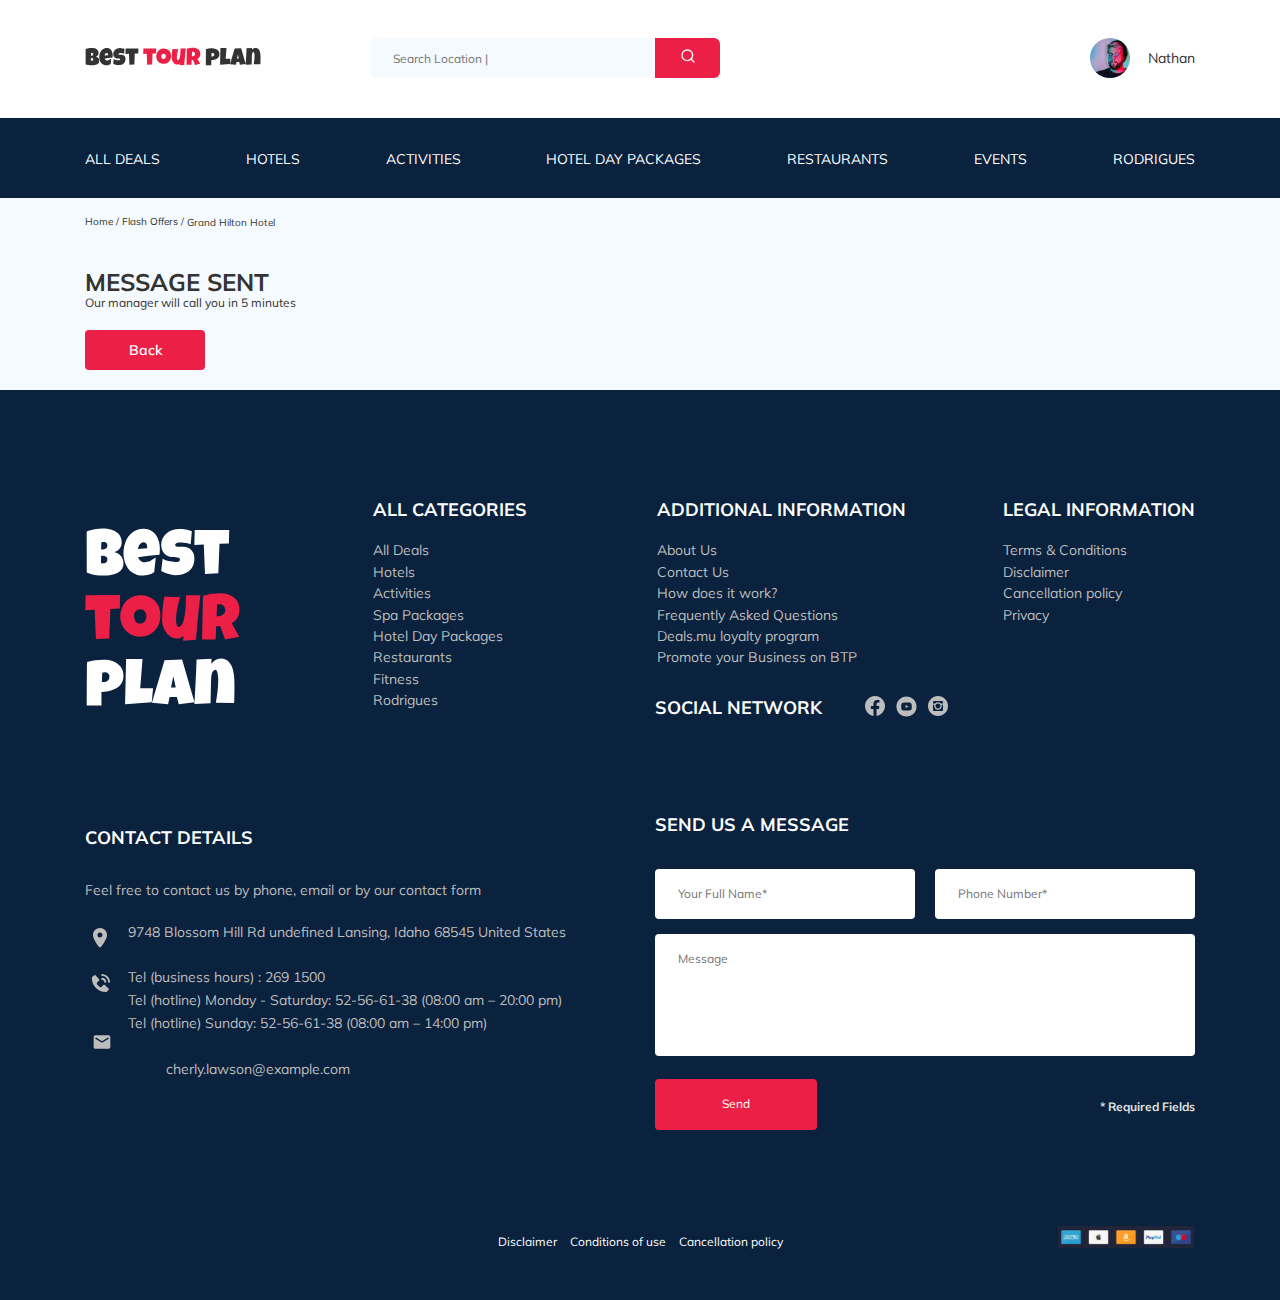
==== commit 94d1d178: "fix" ====
--- a/thankyou.html
+++ b/thankyou.html
@@ -22,6 +22,7 @@
         <div class="navbar-top">
           <a href="index.html" class="logo">
             <img
+              href="index.html"
               src="img/logo/horizontal-logo.svg"
               alt="Logo: Best Tour Plan"
               class="logo__image"
@@ -156,11 +157,13 @@
     <footer class="footer">
       <div class="container">
         <div class="footer-wrapper">
+          <a class="logo footer__logo" href="index.html">
           <img
             src="img/logo/vartical-logo.svg"
             alt="Best Tour Plan"
             class="logo footer__logo"
           />
+          </a>
           <div class="footer__list footer__categories">
             <h3 class="footer__title">ALL CATEGORIES</h3>
             <ul class="footer__ul">
--- a/css/style.css
+++ b/css/style.css
@@ -1,2 +1,2 @@
-/*! normalize.css v8.0.1 | MIT License | github.com/necolas/normalize.css */html{line-height:1.15;-webkit-text-size-adjust:100%}body{margin:0}main{display:block}h1{font-size:2em;margin:0.67em 0}hr{-webkit-box-sizing:content-box;box-sizing:content-box;height:0;overflow:visible}pre{font-family:monospace, monospace;font-size:1em}a{background-color:transparent}abbr[title]{border-bottom:none;text-decoration:underline;-webkit-text-decoration:underline dotted;text-decoration:underline dotted}b,strong{font-weight:bolder}code,kbd,samp{font-family:monospace, monospace;font-size:1em}small{font-size:80%}sub,sup{font-size:75%;line-height:0;position:relative;vertical-align:baseline}sub{bottom:-0.25em}sup{top:-0.5em}img{border-style:none}button,input,optgroup,select,textarea{font-family:inherit;font-size:100%;line-height:1.15;margin:0}button,input{overflow:visible}button,select{text-transform:none}button,[type="button"],[type="reset"],[type="submit"]{-webkit-appearance:button}button::-moz-focus-inner,[type="button"]::-moz-focus-inner,[type="reset"]::-moz-focus-inner,[type="submit"]::-moz-focus-inner{border-style:none;padding:0}button:-moz-focusring,[type="button"]:-moz-focusring,[type="reset"]:-moz-focusring,[type="submit"]:-moz-focusring{outline:1px dotted ButtonText}fieldset{padding:0.35em 0.75em 0.625em}legend{-webkit-box-sizing:border-box;box-sizing:border-box;color:inherit;display:table;max-width:100%;padding:0;white-space:normal}progress{vertical-align:baseline}textarea{overflow:auto}[type="checkbox"],[type="radio"]{-webkit-box-sizing:border-box;box-sizing:border-box;padding:0}[type="number"]::-webkit-inner-spin-button,[type="number"]::-webkit-outer-spin-button{height:auto}[type="search"]{-webkit-appearance:textfield;outline-offset:-2px}[type="search"]::-webkit-search-decoration{-webkit-appearance:none}::-webkit-file-upload-button{-webkit-appearance:button;font:inherit}details{display:block}summary{display:list-item}template{display:none}[hidden]{display:none}*{-webkit-box-sizing:border-box;box-sizing:border-box}body{font-family:'Mulish', sans-serif;color:#333;background-color:#F5FAFE}.container{max-width:1110px;margin:auto}img{max-width:100%}.input{position:relative;background-color:#fff;border-radius:4px;border:none;padding:0 23px;height:50px}.message{position:relative;background-color:#fff;border-radius:4px;padding:18px 23px;border:none}.button{min-width:160px;min-height:50px;padding:18px;background-color:#EC1F46;color:#fff;cursor:pointer;border:none;border-radius:4px;cursor:pointer}label.invalid{position:absolute;top:54px;left:0}.invalid{color:#EC1F46;font-size:10px}.navbar{background-color:#fff}.navbar-top{display:-webkit-box;display:-ms-flexbox;display:flex;-webkit-box-pack:justify;-ms-flex-pack:justify;justify-content:space-between;-webkit-box-align:center;-ms-flex-align:center;align-items:center;padding:38px 0 40px 0}.navbar-top__menu-button{display:none}.navbar__search{margin-right:auto;margin-left:108px}.navbar-bottom{background-color:#0A223D}.navbar-menu{display:-webkit-box;display:-ms-flexbox;display:flex;-webkit-box-pack:justify;-ms-flex-pack:justify;justify-content:space-between;padding:31px 0;margin:0;list-style-type:none;color:#fff}.navbar-menu__link{text-decoration:none;text-transform:uppercase;font-size:14px;color:inherit;line-height:1px;display:inline-block;line-height:1}.navbar-menu__link::after{content:'';display:block;height:1px;width:0%;background-color:#fff;-webkit-transition:width 0.4s ease-in-out;transition:width 0.4s ease-in-out}.navbar-menu__link:hover:after,.navbar-menu__link:focus{width:100%}.navbar-menu__item--mobile--visible{display:none}.logo{width:177px}.search{display:-webkit-box;display:-ms-flexbox;display:flex;position:relative;overflow:hidden;border-radius:6px;height:40px}.search__input{width:350px;height:100%;padding-left:23px;padding-right:75px;background-color:#F5FAFE;border:none;font-size:12px;line-height:15px;color:#333}.search__button{position:absolute;top:0;right:0;width:65px;height:100%;background-color:#EC1F46;border:none;cursor:pointer}.user{display:-webkit-box;display:-ms-flexbox;display:flex;-webkit-box-align:center;-ms-flex-align:center;align-items:center;text-decoration:none}.user__avatar{width:40px;height:40px;-o-object-fit:cover;object-fit:cover;border-radius:100px}.user__name{font-size:14px;margin-left:18px;color:#333}.hotel{padding:16px 0 0 0}.hotel-name{text-transform:uppercase;font-size:24px;line-height:30px;font-weight:700px}.hotel__slider{margin-left:0;margin-right:30px}.hotel-slider{border-radius:8px;width:728px;height:450px;position:relative}.hotel-slider::after{content:'';width:100%;height:100%;position:absolute;top:0;bottom:0;left:0;right:0;background:-webkit-gradient(linear, left top, left bottom, from(rgba(0,122,223,0.48)), to(rgba(255,255,255,0.128)));background:linear-gradient(180deg, rgba(0,122,223,0.48) 0%, rgba(255,255,255,0.128) 100%);z-index:10}.hotel-slider__button{position:absolute;top:50%;-webkit-transform:translateY(-50%);transform:translateY(-50%);z-index:99;width:30px;height:30px;border:none;cursor:pointer;background-repeat:no-repeat;background-position:center;background-size:10px;background-color:transparent}.hotel-slider__button--next{right:18px;background-image:url(../img/icon/arrow-next.svg)}.hotel-slider__button--prev{left:18px;background-image:url(../img/icon/arrow-prev.svg)}.hotel-info{display:-webkit-box;display:-ms-flexbox;display:flex;-webkit-box-align:center;-ms-flex-align:center;align-items:center;-webkit-box-pack:justify;-ms-flex-pack:justify;justify-content:space-between;padding-bottom:20px}.hotel-info__offer{margin-top:4px}.hotel-info__name{margin-top:4px;margin-bottom:-3px;margin-right:14px}.hotel-info__description{margin-top:1px;margin-bottom:0}.hotel-info__text{margin:0}.hotel-wrapper{display:-webkit-box;display:-ms-flexbox;display:flex;-ms-flex-wrap:wrap;flex-wrap:wrap;-webkit-box-align:center;-ms-flex-align:center;align-items:center}.hotel-description{font-size:12px;line-height:15px}.hotel-grid{display:-webkit-box;display:-ms-flexbox;display:flex;-webkit-box-pack:justify;-ms-flex-pack:justify;justify-content:space-between}.hotel-right{display:-webkit-box;display:-ms-flexbox;display:flex;-webkit-box-orient:vertical;-webkit-box-direction:normal;-ms-flex-direction:column;flex-direction:column;-webkit-box-pack:justify;-ms-flex-pack:justify;justify-content:space-between}.stars{-ms-flex-preferred-size:100%;flex-basis:100%}.stars-image{margin-right:-2px}.offer{font-size:10px;line-height:13px;background-color:#EC1F46;padding:4px 9px;border-radius:3px;color:#fff}.rating{max-width:65px;min-height:45px;text-align:center;color:#fff;background-color:#EC1F46;border-radius:4px;margin-top:10px}.rating__text{font-size:8px;line-height:10px}.rating__counter{font-size:13px;font-weight:bold}.rating__little{font-size:11px;font-weight:bold;margin-left:-3px}.booking{font-family:'Nunito';background:#0A223D;color:#fff;border-radius:8px;width:350px;height:210px;padding:29px 26px}.booking__info{display:-webkit-box;display:-ms-flexbox;display:flex;-webkit-box-pack:justify;-ms-flex-pack:justify;justify-content:space-between;margin-bottom:9px}.booking__price{display:-webkit-box;display:-ms-flexbox;display:flex;-webkit-box-orient:vertical;-webkit-box-direction:normal;-ms-flex-direction:column;flex-direction:column}.booking__start{font-weight:normal;font-size:10px;line-height:14px}.booking__pricetag{font-style:normal;font-weight:800;font-size:24px;line-height:33px}.booking__per-room{font-size:12px;font-style:normal;font-weight:400;line-height:16px}.booking__room{margin-top:4px}.booking__text{display:-webkit-box;display:-ms-flexbox;display:flex;-webkit-box-align:center;-ms-flex-align:center;align-items:center;-webkit-box-pack:justify;-ms-flex-pack:justify;justify-content:space-between;margin-bottom:8px;font-size:12px;font-style:normal;font-weight:400;line-height:16px}.booking__description{margin-left:9px}.booking__call-center{display:-webkit-box;display:-ms-flexbox;display:flex;-webkit-box-pack:justify;-ms-flex-pack:justify;justify-content:space-between;-webkit-box-align:center;-ms-flex-align:center;align-items:center;margin-top:-2px}.booking__heading{font-style:normal;font-weight:600;font-size:18px;line-height:25px}.booking__number{display:-webkit-box;display:-ms-flexbox;display:flex;-webkit-box-pack:justify;-ms-flex-pack:justify;justify-content:space-between;-webkit-box-align:center;-ms-flex-align:center;align-items:center;color:inherit;text-decoration:none;font-weight:600;font-size:18px;line-height:25px}.booking__icon{margin-left:82px}.booking__num{margin-left:8px}.booking-button{width:100%;margin-top:15px;min-height:45px;font-weight:700;font-size:14px;border-radius:4px;background-color:#EC1F46;border:none;color:#fff;cursor:pointer}.booking__link{text-align:center;padding-top:15px}.booking__link::after{content:'';display:block;height:1px;width:0%;background-color:#fff;-webkit-transition:width 0.4s ease-in-out;transition:width 0.4s ease-in-out;margin-left:80px}.booking__link:hover:after{width:45%}.map{width:347px;height:213px;background-color:black;border-radius:10px;overflow:hidden}.breadcrumb-list{display:-webkit-box;display:-ms-flexbox;display:flex;-webkit-box-align:center;-ms-flex-align:center;align-items:center;list-style:none;padding:18px 0;margin:0;font-size:10px;line-height:12px}.breadcrumb-list__link{display:inline-block;text-decoration:none;color:inherit}.breadcrumb-list__link::after{content:'';display:block;height:1px;width:0%;background-color:black;-webkit-transition:width 0.4s ease-in-out;transition:width 0.4s ease-in-out}.breadcrumb-list__link:hover:after{width:100%}.breadcrumb-list__item:not(:last-child)::after{content:'/';margin-right:3px}.newsletter{padding:82px 0 87px 0;background-image:url(../img/photo/newsletter-bg.jpg);background-repeat:no-repeat;background-size:cover;background-position:top;height:260px;background:transparent;-webkit-transform:translateZ(-10px);transform:translateZ(-10px)}.newsletter:before{content:'';position:absolute;top:0;bottom:0;left:0;right:0;width:100%;height:100%;background:rgba(10,34,61,0.8)}.newsletter-wrapper{display:-webkit-box;display:-ms-flexbox;display:flex;-webkit-box-pack:justify;-ms-flex-pack:justify;justify-content:space-between;-webkit-box-align:start;-ms-flex-align:start;align-items:flex-start;max-width:731px;margin:auto}.newsletter__form{position:relative;margin-top:30px;width:350px;min-height:55px;border-radius:4px}.newsletter-title{position:relative;width:300px;height:100px;overflow:hidden;color:#fff;font-style:normal;font-weight:300;font-size:24px;line-height:30px}.newsletter-title__strong{display:block;text-transform:uppercase;font-size:36px;line-height:45px}.newsletter__input{position:absolute;width:100%;height:100%;border:none;padding-left:33px;padding-right:75px;font-style:normal;font-weight:300;font-size:14px;line-height:18px;border-radius:5px}.newsletter__button{position:absolute;text-decoration:none;width:65px;right:0;top:0;height:100%;border:none;background-color:#EC1F46;color:#fff;font-family:Mulish;font-size:12px;font-style:normal;font-weight:700;line-height:15px;cursor:pointer;border-radius:0 5px 5px 0}.newsletter__button::after{content:'';display:block;height:1px;width:0%;background-color:#fff;-webkit-transition:width 0.4s ease-in-out;transition:width 0.4s ease-in-out;margin-left:12px}.newsletter__button:hover:after{width:60%}.reviews{padding:10px 0 75px 0}.reviews__title{font-style:normal;font-weight:bold;font-size:36px;line-height:45px;text-align:center;text-transform:uppercase;margin-bottom:70px;margin-left:0}.reviews-slider__item{position:relative;display:-webkit-box;display:-ms-flexbox;display:flex;-webkit-box-orient:vertical;-webkit-box-direction:normal;-ms-flex-direction:column;flex-direction:column;-webkit-box-align:center;-ms-flex-align:center;align-items:center;max-width:730px;margin:45px auto 0;background-color:#fff;border-radius:8px;padding:0 62px 30px}.reviews-slider__item:before{content:'';position:absolute;top:13px;left:62px;width:70px;height:47px;background-image:url(../img/quote-left.svg);background-repeat:no-repeat}.reviews-slider__item:after{content:'';position:absolute;top:118px;right:62px;width:70px;height:47px;background-image:url(../img/quote-right.svg);background-repeat:no-repeat}.reviews-slider__button{position:absolute;top:45%;-webkit-transform:translateY(-45%);transform:translateY(-45%);width:30px;height:30px;background-repeat:no-repeat;background-size:10px;background-position:center;border:none;background-color:transparent;cursor:pointer;z-index:99}.reviews-slider__button--prev{background-image:url(../img/icon/arrow-prev-secondary.svg);left:16px}.reviews-slider__button--next{background-image:url(../img/icon/arrow-next-secondary.svg);right:16px}.reviews-slider__profile{display:-webkit-box;display:-ms-flexbox;display:flex;-webkit-box-orient:vertical;-webkit-box-direction:normal;-ms-flex-direction:column;flex-direction:column;-webkit-box-align:center;-ms-flex-align:center;align-items:center;margin-top:-45px;margin-bottom:30px}.reviews-slider__avatar{width:90px;height:90px;border-radius:50%;-o-object-fit:cover;object-fit:cover;margin-bottom:1px}.reviews-slider__username{font-style:normal;font-weight:bold;font-size:12px;line-height:12px;color:#EC1F46;margin-bottom:10px}.reviews-slider__date{font-style:normal;font-weight:normal;font-size:10px;line-height:13px;margin-bottom:-1px}.reviews-slider__text{max-width:537px;font-style:normal;font-weight:normal;font-size:12px;line-height:160%;text-align:justify;margin:auto}.activities{padding:34px 0 95px 0}.activities__title{font-size:24px;font-style:normal;font-weight:700;line-height:30px;margin-bottom:57px;text-transform:uppercase}.activities-wrapper{display:-webkit-box;display:-ms-flexbox;display:flex;-webkit-box-pack:justify;-ms-flex-pack:justify;justify-content:space-between}.card{padding:24px 26px;display:-webkit-box;display:-ms-flexbox;display:flex;position:relative;-webkit-box-orient:vertical;-webkit-box-direction:normal;-ms-flex-direction:column;flex-direction:column;-webkit-box-align:start;-ms-flex-align:start;align-items:flex-start;overflow:hidden;width:255px;min-height:255px;border-radius:6px;overflow:hidden}.card::before{content:'';position:absolute;top:0;bottom:0;left:0;right:0;background:linear-gradient(179.83deg, rgba(196,196,196,0) 35.34%, #0A223D 99.85%)}.card__image{position:absolute;width:100%;height:100%;left:0;right:0;top:0;bottom:0;-o-object-fit:cover;object-fit:cover;z-index:-2}.card__link{text-align:center;margin-top:7px}.card__link::after{content:'';display:block;height:1px;width:0%;background-color:#fff;-webkit-transition:width 0.4s ease-in-out;transition:width 0.4s ease-in-out;margin-left:16px}.card__link:hover:after{width:70%}.card__title{margin-top:120px;z-index:0;margin-bottom:18px;font-size:16px;font-style:normal;font-weight:700;line-height:20px;color:#fff}.card__title-1{margin-top:auto;z-index:0;margin-bottom:18px;font-size:16px;font-style:normal;font-weight:700;line-height:20px;color:#fff;width:200px}.card__button{width:100px;height:30px;z-index:0;background-color:#EC1F46;color:#fff;border:none;border-radius:4px;font-family:Nunito;font-size:12px;font-style:normal;font-weight:600;line-height:16px;cursor:pointer}.other{padding-top:80px;padding-bottom:90px}.other__title{margin-left:45px;margin-bottom:38px;font-size:36px;font-style:normal;font-weight:700;line-height:45px;text-align:center;text-transform:uppercase}.large{display:-webkit-box;display:-ms-flexbox;display:flex;grid-column:span 2}.large__title{margin-top:1px;font-size:18px;font-style:normal;font-weight:700;line-height:23px;margin-bottom:27px}.large__text{margin-top:10px;font-size:14px;font-style:normal;font-weight:400;line-height:22px}.large-block{margin-top:49px;margin-bottom:37px}.large-block__element{display:-webkit-box;display:-ms-flexbox;display:flex;-webkit-box-align:center;-ms-flex-align:center;align-items:center;margin-bottom:11px}.large__description{margin-left:14px;font-size:12px;font-style:normal;font-weight:400;line-height:15px}.large__icon{max-width:100%}.large-extra{width:364px;height:500px;background-color:#0A223D;color:#fff;padding:40px 19px 30px 45px;border-radius:0 4px 4px 0}.large-image{position:relative}.large-image__packages{width:366px;height:500px;border-radius:4px 0 0 4px;-o-object-fit:cover;object-fit:cover;overflow:hidden}.large-image__offer{position:absolute;width:95px;left:0;top:26px;padding:8px;background-color:#EC1F46;color:#fff;font-size:12px;font-style:normal;font-weight:600;line-height:15px;border-radius:0 4px 4px 0}.elements{display:-webkit-box;display:-ms-flexbox;display:flex;-webkit-box-pack:justify;-ms-flex-pack:justify;justify-content:space-between}.elements-price{display:-webkit-box;display:-ms-flexbox;display:flex;-webkit-box-orient:vertical;-webkit-box-direction:normal;-ms-flex-direction:column;flex-direction:column}.elements-price__old{font-size:14px;font-style:normal;font-weight:400;line-height:18px;text-decoration:line-through;margin-bottom:5px}.elements-price__new{font-size:24px;font-style:normal;font-weight:700;line-height:30px}.elements-button{margin-top:20px;width:120px;height:40px;background-color:#EC1F46;color:#fff;border-radius:4px;border:none;font-size:14px;font-style:normal;font-weight:600;line-height:19px;cursor:pointer}.elements-button__link{text-align:center;margin-top:12px}.elements-button__link::after{content:'';display:block;height:1px;width:0%;background-color:#fff;-webkit-transition:width 0.4s ease-in-out;transition:width 0.4s ease-in-out;margin-left:20px}.elements-button__link:hover:after,.elements-button__link:focus{width:65%}.medium-image{position:relative;width:350px;height:250px}.medium-image__packages{border-radius:4px 4px 0 0}.medium-image__offer{position:absolute;width:60px;height:18px;left:0;top:26px;padding:5px;background-color:#EC1F46;color:#fff;font-size:8px;font-style:normal;font-weight:600;line-height:10px;border-radius:0 4px 4px 0}.medium-extra{height:250px;width:350px;padding:30px 21px 25px 32px;background-color:#0A223D;color:#fff;border-radius:0 0 4px 4px}.medium-title{margin-bottom:23px;margin-top:0;font-size:18px;font-style:normal;font-weight:700;line-height:23px}.medium-block{margin-bottom:24px}.medium-block__element{display:-webkit-box;display:-ms-flexbox;display:flex;-webkit-box-align:center;-ms-flex-align:center;align-items:center;margin-bottom:11px}.medium-description{margin-left:14px;font-size:12px;font-style:normal;font-weight:400;line-height:15px}.medium-icon{max-width:100%}.medium-elements{display:-webkit-box;display:-ms-flexbox;display:flex;-webkit-box-pack:justify;-ms-flex-pack:justify;justify-content:space-between}.medium-price{display:-webkit-box;display:-ms-flexbox;display:flex;-webkit-box-orient:vertical;-webkit-box-direction:normal;-ms-flex-direction:column;flex-direction:column}.medium-price__old{font-size:14px;font-style:normal;font-weight:400;line-height:18px;text-decoration:line-through;margin-bottom:5px}.medium-price__new{font-size:24px;font-style:normal;font-weight:700;line-height:30px}.medium-button{margin-top:20px;width:120px;min-height:40px;background-color:#EC1F46;color:#fff;border-radius:4px;border:none;font-size:14px;font-style:normal;font-weight:600;line-height:19px;cursor:pointer}.medium-button__link{text-align:center;margin-top:12px}.medium-button__link::after{content:'';display:block;height:1px;width:0%;background-color:#fff;-webkit-transition:width 0.4s ease-in-out;transition:width 0.4s ease-in-out;margin-left:20px}.medium-button__link:hover:after{width:65%}.blocks{display:-ms-grid;display:grid;gap:30px;-ms-grid-columns:(minmax(300px, 1fr))[auto-fit];grid-template-columns:repeat(auto-fit, minmax(300px, 1fr))}.footer{background-color:#0A223D;color:#fff;padding-top:90px;padding-bottom:30px}.footer-wrapper{display:-ms-grid;display:grid;-ms-grid-columns:(minmax(min-content, 1fr))[4];grid-template-columns:repeat(4, minmax(-webkit-min-content, 1fr));grid-template-columns:repeat(4, minmax(min-content, 1fr));grid-gap:20px;grid-auto-rows:minmax(40px, -webkit-min-content);grid-auto-rows:minmax(40px, min-content);-webkit-box-align:start;-ms-flex-align:start;align-items:start}.footer__logo{width:155px;-ms-grid-row:1;-ms-grid-row-span:2;grid-row:1 / 3;margin-top:24px}.footer__additional{margin-left:7px}.footer__legal{margin-left:70px}.footer__categories{-ms-grid-row:1;-ms-grid-row-span:3;grid-row:1 / 4;margin-left:5px}.footer__social-links{display:-webkit-box;display:-ms-flexbox;display:flex;-webkit-box-align:center;-ms-flex-align:center;align-items:center;min-width:83px;-webkit-box-pack:justify;-ms-flex-pack:justify;justify-content:space-between}.footer__social-network{display:-webkit-box;display:-ms-flexbox;display:flex;-webkit-box-align:start;-ms-flex-align:start;align-items:start;-ms-grid-row:2;-ms-grid-row-span:2;grid-row:2 / 4;grid-column:span 2;margin-top:8px;margin-left:5px}.footer__contact-details{grid-column:span 2}.footer__contact-form{grid-column:span 2;margin-top:-13px;margin-bottom:80px;margin-left:5px}.footer__form{display:-webkit-box;display:-ms-flexbox;display:flex;-ms-flex-wrap:wrap;flex-wrap:wrap;-webkit-box-pack:justify;-ms-flex-pack:justify;justify-content:space-between}.footer__ul{padding:0;margin:0;list-style:none}.footer__title{font-style:normal;font-weight:bold;font-size:18px;line-height:23px;text-transform:uppercase}.footer__title--inline{margin:0 43px 0 0}.footer__title--mb-3{margin-bottom:33px}.footer__title--mb-4{margin-bottom:26px}.footer__item{display:-webkit-box;display:-ms-flexbox;display:flex;margin-bottom:3px;-webkit-box-align:center;-ms-flex-align:center;align-items:center;font-style:normal;font-weight:normal;font-size:14px;line-height:160%;color:#BDBDBD}.footer__item--mb-2{margin:-17px 23px}.footer__icon{margin-left:-15px;margin-bottom:26px}.footer__icon--mt-1{position:absolute;margin-top:-10px;margin-left:-17px}.footer__icon-mail{margin-left:-17px;margin-top:24px}.footer__icon-wrapper{min-width:40px}.footer__text{font-size:14px;color:#BDBDBD;margin-bottom:27px}.footer__link{text-decoration:none;color:inherit;cursor:pointer;margin-bottom:-5px}.footer__link::after{content:'';display:block;height:1px;width:0%;background-color:#fff;-webkit-transition:width 0.4s ease-in-out;transition:width 0.4s ease-in-out}.footer__link:hover:after{width:100%}.footer__input{width:260px;margin-bottom:-5px;font-size:12px}.footer__input-group{margin-bottom:20px;-ms-flex-preferred-size:48%;flex-basis:48%}.footer__message{height:122px;-ms-flex-preferred-size:100%;flex-basis:100%;margin-bottom:23px;resize:none;font-size:12px}.footer__info{font-style:normal;font-weight:bold;margin-top:20px;font-size:12px;line-height:15px;color:#E0E0E0}.footer__button{min-width:162px;min-height:47px;padding:18px;font-size:12px;background-color:#EC1F46;color:#fff;cursor:pointer;border:none;border-radius:4px}.footer__button::after{content:'';display:block;height:1px;width:0%;background-color:#fff;-webkit-transition:width 0.4s ease-in-out;transition:width 0.4s ease-in-out;margin-left:37px}.footer__button:hover:after{width:40%}.footer__bottom{-ms-grid-column:2;-ms-grid-column-span:2;grid-column:2 / span 2;display:-webkit-box;display:-ms-flexbox;display:flex;-ms-flex-line-pack:center;align-content:center;margin-left:130px}.footer-policy{text-decoration:none;color:inherit;font-size:12px;font-style:normal;font-weight:400;line-height:15px;margin-right:13px;margin-top:4px}.footer__paypal{-ms-grid-row:5;grid-row:5;-ms-grid-column:4;grid-column:4;margin-left:125px;margin-top:-4px}.footer__mobile{margin-left:45px;text-decoration:none;color:#BDBDBD;font-size:14px;font-style:normal;font-weight:400;line-height:22px}.footer__mail{margin-top:21px;margin-left:18px;text-decoration:none;color:#BDBDBD;font-size:14px;font-style:normal;font-weight:400;line-height:22px}.footer__address{margin-left:-20px;margin-top:13px;margin-bottom:57px}.footer__mobile{margin-left:20px;margin-bottom:17px}.footer__mobile::after{content:'';display:block;height:1px;width:0%;background-color:#fff;-webkit-transition:width 0.4s ease-in-out;transition:width 0.4s ease-in-out}.footer__mobile:hover:after{width:100%}.footer__mail::after{content:'';display:block;height:1px;width:0%;background-color:#fff;-webkit-transition:width 0.4s ease-in-out;transition:width 0.4s ease-in-out}.footer__mail:hover:after{width:100%}.modal__overlay{position:fixed;left:0;top:0;right:0;bottom:0;background-color:rgba(0,143,223,0.39);z-index:100;visibility:hidden;opacity:0;-webkit-transition:opacity 0.2s;transition:opacity 0.2s}.modal__overlay--visible{visibility:visible;opacity:1}.modal__dialog{position:fixed;top:50%;left:50%;max-width:478px;min-height:488px;padding:16px 88px;background-color:#0A223D;-webkit-transform:translate(-50%, -50%);transform:translate(-50%, -50%);color:#fff;border-radius:8px;z-index:101;visibility:hidden;opacity:0;-webkit-transition:opacity 0.2s;transition:opacity 0.2s}.modal__dialog--visible{visibility:visible;opacity:1}.modal__close{position:absolute;right:18px;top:17px;text-decoration:none;cursor:pointer}.modal__title{font-style:normal;font-weight:bold;font-size:18px;line-height:23px;margin-bottom:15px;text-transform:uppercase;text-align:center}.modal__input{width:100%}.modal__message{width:100%;min-height:123px}.modal__button{margin-top:15px}.modal__info{font-style:normal;font-weight:bold;font-size:12px;line-height:15px;color:#E0E0E0;margin-left:20px}.input-group{position:relative;margin-bottom:20px}@media (max-width: 1200px){.container{max-width:960px}.swiper-slide__img{height:100%;-o-object-fit:cover;object-fit:cover}.card{width:230px;height:250px}.blocks{grid-gap:15px}.large-image__packages{width:312px;height:450px}.large-extra{width:312px;height:450px}.large__title{font-size:15px;margin-bottom:10px}.large-block{margin-top:25px;margin-bottom:15px}.elements__button{margin-top:10px;width:110px;height:45px}.medium-image{width:300px;height:200px}.medium-extra{width:300px}.medium__button{margin-top:10px;width:100px;height:40px}.footer__input{width:220px}}@media (max-width: 992px){.container,.newsletter-wrapper{max-width:700px}.logo{width:132px}.navbar-top{padding-top:30px;padding-bottom:30px}.navbar__search{margin-left:50px;width:340px}.navbar-menu{padding-top:19px;padding-bottom:24px}.navbar-menu__link{margin-left:12px;margin-right:12px;font-size:12px;line-height:15px}.navbar-menu__link::after{display:none}.search__button{width:64px;margin-left:15px}.hotel-grid{-webkit-box-orient:vertical;-webkit-box-direction:normal;-ms-flex-direction:column;flex-direction:column;margin-bottom:-3px}.hotel-right{-webkit-box-orient:horizontal;-webkit-box-direction:normal;-ms-flex-direction:row;flex-direction:row}.hotel-info__description{margin-top:2px}.hotel-info__rating{margin-top:10px}.hotel-slider{margin-bottom:20px}.swiper-container{width:700px}.swiper-slide__img{width:100%}.newsletter{margin-top:-30px;height:260px}.newsletter-title{margin-top:10px}.newsletter__subscribe{margin-top:-10px}.newsletter__form{margin-top:20px}.booking{width:340px;margin-top:10px;padding:28px 21px}.booking__per-room{margin-top:-4px}.booking__link{margin-top:20px}.booking__link::after{display:none}.map{margin-top:10px;width:340px}.reviews__title{margin-left:-5px;font-size:30px;margin-bottom:67px}.reviews-slider{margin-top:-18px}.reviews-slider__button{top:49%}.reviews-slider__button--prev{left:1px}.reviews-slider__button--next{right:2px}.reviews-slider__username{margin-top:7px;margin-bottom:13px}.reviews-slider__item{max-width:580px;margin-top:45px}.reviews-slider__text{margin-top:-3px}.activities{padding-top:23px}.activities-wrapper{-ms-flex-wrap:wrap;flex-wrap:wrap}.activities__card{margin-bottom:20px}.activities__card-1{margin-bottom:20px}.activities__card-2{margin-bottom:20px}.activities__card-3{margin-bottom:20px}.activities__card-4{margin-bottom:20px}.card{width:340px;height:255px}.blocks{grid-gap:50px}.large-image__packages{width:350px;height:450px}.large-extra{width:350px;height:450px}.large__title{font-size:15px;margin-bottom:10px}.large-block{margin-top:25px;margin-bottom:15px}.elements-button{margin-top:10px;width:110px;height:45px}.elements-button__link::after{display:none}.medium-button{margin-top:10px;width:100px;height:40px}.medium-button__link::after{display:none}.medium-image{width:320px;height:220px}.medium-extra{width:320px}.newsletter__button::after{display:none}.card__link::after{display:none}.breadcrumb-list__link::after{display:none}.footer{margin-top:-44px;padding-top:25px;padding-bottom:0}.footer-wrapper{-ms-grid-columns:(1fr)[6];grid-template-columns:repeat(6, 1fr);grid-row-gap:28px}.footer__input-group{-ms-flex-preferred-size:49%;flex-basis:49%}.footer__logo{width:96px;-ms-grid-row:1;-ms-grid-row-span:1;grid-row:1 / 2;margin-right:170px}.footer__social-network{-ms-grid-row:1;-ms-grid-row-span:1;grid-row:1 / 2;grid-column:span 4;-ms-flex-item-align:center;-ms-grid-row-align:center;align-self:center;padding-top:47px;margin-left:-100px}.footer__categories{-ms-grid-row:2;-ms-grid-row-span:1;grid-row:2 / 3;grid-column:span 2;margin-left:-1px}.footer__legal{grid-column:span 2;margin-left:-50px}.footer__additional{grid-column:span 2;margin-left:-172px}.footer__contact-details{grid-column:span 5;-ms-grid-row:3;grid-row:3;margin-top:29px}.footer__contact-form{margin-top:-17px;grid-column:span 5;-ms-grid-row:4;grid-row:4}.footer__form{margin-top:35px;width:534px}.footer__bottom{margin-left:1px;margin-top:-70px;-ms-grid-column:1;-ms-grid-column-span:4;grid-column:1 / 5}.footer__paypal{-ms-grid-column:6;grid-column:6;margin-top:-80px;margin-left:-70px}.footer__link::after,.footer__mobile::after,.footer__mail::after,.footer__button::after{display:none}.modal__dialog{padding:15px 38px}.footer__address{margin-top:18px}.footer__input{width:255px;margin-bottom:1px}.footer__info{margin-top:17px}.footer-policy{margin-top:27px}.footer-paypal{margin-top:27px}.footer__button{height:30px;font-size:10px}.footer__message{margin-top:-4px}.footer__contact-form{margin-top:30px;margin-left:0}}@media (max-width: 767px){.container{max-width:576px;width:92%;overflow-x:hidden}body{padding-top:78px}.navbar--mobile--fixed{position:fixed;left:0;top:0;right:0;z-index:99}.navbar__user--mobile--hidden,.navbar__search--mobile--hidden{display:none}.navbar__user--mobile--visible,.navbar__search--mobile--visible{display:-webkit-box;display:-ms-flexbox;display:flex}.navbar__user{-webkit-box-orient:vertical;-webkit-box-direction:normal;-ms-flex-direction:column;flex-direction:column;-webkit-box-pack:center;-ms-flex-pack:center;justify-content:center}.navbar-bottom{display:none;position:fixed;text-align:center;top:0;right:0;left:0;bottom:0;top:78px;padding-top:5px}.navbar-bottom--visible{display:block}.navbar-menu{-webkit-box-orient:vertical;-webkit-box-direction:normal;-ms-flex-direction:column;flex-direction:column;margin-left:-10px}.navbar-menu__item{margin-top:10px;margin-bottom:6px}.navbar-menu__item--mobile--visible{display:block}.navbar__search{width:245px;margin-top:10px;margin-left:170px;margin-bottom:20px}.menu-button{display:-webkit-box;display:-ms-flexbox;display:flex;height:11px;-webkit-box-align:center;-ms-flex-align:center;align-items:center;-webkit-box-pack:justify;-ms-flex-pack:justify;justify-content:space-between;-webkit-box-orient:vertical;-webkit-box-direction:normal;-ms-flex-direction:column;flex-direction:column;border:none;background-color:#fff;cursor:pointer}.menu-button__line{margin-right:30px;width:16px;height:1px;background-color:#333}.user__name--light{color:#fff;margin-left:0;margin-top:10px}.stars{-ms-flex-preferred-size:auto;flex-basis:auto}.hotel{overflow-y:hidden;overflow-x:hidden}.hotel-name{-ms-flex-preferred-size:100%;flex-basis:100%}.hotel-wrapper{-webkit-box-pack:justify;-ms-flex-pack:justify;justify-content:space-between}.hotel-info__text{width:100%}.hotel-info__name{margin-top:10px;margin-bottom:0}.hotel-info__rating{display:none}.hotel-info__offer{-webkit-box-ordinal-group:0;-ms-flex-order:-1;order:-1}.swiper-container{max-width:576px;width:100%;height:350px;margin-bottom:30px}.hotel-right{-webkit-box-orient:vertical;-webkit-box-direction:normal;-ms-flex-direction:column;flex-direction:column;min-height:450px}.booking{width:100%}.map{width:100%}.newsletter-wrapper{width:92%;-webkit-box-orient:vertical;-webkit-box-direction:normal;-ms-flex-direction:column;flex-direction:column;-webkit-box-align:start;-ms-flex-align:start;align-items:flex-start}.reviews-slider__item{padding:0 30px 30px}.reviews-slider__item:after,.reviews-slider__item:before{display:none}.reviews-slider__button{top:45px;left:50%;-webkit-transform:translate(-50%, 0);transform:translate(-50%, 0)}.reviews-slider__button--prev{left:50%;margin-left:-65px;-webkit-transform:translate(-50%, 0);transform:translate(-50%, 0)}.reviews-slider__button--next{right:50%;margin-right:-65px;-webkit-transform:translate(150%, 0);transform:translate(150%, 0)}.activities{padding-top:40px;padding-bottom:60px}.card{width:47%;height:255px}.blocks{grid-gap:10px}.large-image__packages{width:290px;height:450px}.large-extra{width:290px;height:450px}.large__title{font-size:13px;margin-bottom:10px}.large__text{font-size:11px}.large-block{margin-top:25px;margin-bottom:15px}.large__description{font-size:10px}.elements__button{margin-top:10px;width:100px;height:40px;font-size:12px}.elements-price__old{font-size:12px}.elements-price__new{font-size:20px}.medium-image{width:270px;height:190px}.medium-extra{width:270px}.medium__button{margin-top:10px;width:100px;height:40px}.medium-title{font-size:14px}.medium-description{font-size:13px}.medium-price__old{font-size:13px}.medium-price__new{font-size:19px}.medium__button{width:100px;height:40px;font-size:12px}.footer__input-group{-ms-flex-preferred-size:100%;flex-basis:100%}.modal__dialog{padding:10px 28px}}@media (max-width: 576px){.container{width:90%;margin:0 auto;overflow-x:hidden;overflow-y:hidden}.logo{width:99px}.navbar__search{margin:0 auto}.navbar-bottom{overflow-y:scroll}.hotel{padding-top:16px}.hotel-info__text{margin-top:15px}.hotel-info__description{margin-top:1px}.hotel-info__name{margin:0;margin-top:10px;font-size:24px;font-weight:700;line-height:30px}.hotel-info__offer{margin-top:-20px}.hotel-wrapper{margin-top:10px}.breadcrumb-list{padding-bottom:1px}.breadcrumb-list__item{font-size:10px}.stars{margin-top:-20px;margin-right:20px}.swiper-container{height:180px;margin-bottom:20px;margin-top:15px}.booking{position:relative;height:210px}.booking__icon{margin-left:30px}.map{width:90%;margin:0 auto;position:absolute;margin-top:220px}.newsletter{height:320px;padding:67px 0 39px 0;margin-top:-73px}.newsletter__title{margin-left:10px}.newsletter-title{margin-bottom:-15px;font-size:20px;font-style:normal;font-weight:300;line-height:25px}.newsletter-title__strong{margin-top:7px;font-size:30px;font-style:normal;line-height:38px}.newsletter__button{margin-right:60px}.input{width:230px;margin-left:10px}.booking{margin-top:2px;padding:30px 22px}.booking__number{font-weight:300;margin-top:-3px}.booking__link{margin-top:4px}.booking__call-center{margin-top:13px}.booking__heading{margin-top:-5px}.booking__num{margin-top:-5px}.reviews{margin-top:28px;padding-bottom:20px}.reviews__title{width:220px;text-align:center;margin:auto;font-size:17px;line-height:25px}.reviews-slider{margin-top:38px;min-height:480px}.reviews-slider__item{margin-top:45px}.reviews-slider__profile{min-height:100px}.reviews-slider__text{width:210px;margin-top:-2px;font-size:12px}.reviews-slider__username{margin-top:10px;margin-bottom:10px}.reviews-slider__button{top:35px;left:50%;-webkit-transform:translate(-50%, 0);transform:translate(-50%, 0)}.reviews-slider__button--prev{left:50%;margin-left:-65px;-webkit-transform:translate(-140%, 0);transform:translate(-140%, 0)}.reviews-slider__button--next{right:50%;margin-right:-65px;-webkit-transform:translate(255%, 0);transform:translate(255%, 0)}.activities{padding-top:-20px}.activities__title{font-size:18px;line-height:22px;font-weight:700;font-style:normal;margin-bottom:36px}.activities__card-1{-webkit-box-ordinal-group:1;-ms-flex-order:0;order:0}.activities__card-2{-webkit-box-ordinal-group:4;-ms-flex-order:3;order:3}.activities__card-3{-webkit-box-ordinal-group:3;-ms-flex-order:2;order:2}.activities__card-4{-webkit-box-ordinal-group:5;-ms-flex-order:4;order:4}.card{width:100%}.large{display:-webkit-box;display:-ms-flexbox;display:flex;grid-column:span 1;margin:0}.large-extra{width:90%;overflow:hidden;height:460px;padding:40px 10px 30px 10px}.large-image__packages{height:460px}.large__title{font-size:13px;margin-bottom:1px}.large__text{font-size:9px;line-height:1px}.large-block{margin-top:25px}.large-block__element{margin-bottom:3px}.large__description{font-size:7px;margin-left:3px}.large__icon{width:10px;height:10px}.stars-image{width:5px;height:5px}.blocks{display:-ms-grid;display:grid;gap:10px;-ms-grid-columns:(minmax(300px, 1fr))[auto-fit];grid-template-columns:repeat(auto-fit, minmax(300px, 1fr))}.other{padding-top:10px}.other__title{margin-left:0;font-size:20px}.elements{display:block}.elements-button{display:inline-block;width:120px;height:30px;margin-top:6px}.elements-button__link{margin-top:5px;font-size:10px}.elements-price__old{font-size:11px}.elements-price__new{font-size:16px;margin-top:-10px}.medium-block__element{margin-bottom:7px}.medium-button{width:150px;margin-top:2px;margin-right:10px}.medium-button__link{font-size:11px;margin-top:8}.medium-title{font-size:13px;margin-bottom:15px}.medium-description{font-size:11px}.medium-image{min-width:100%;height:210px}.medium-image__packages{width:100%}.medium-extra{width:100%;padding-top:40px;padding-left:30px}.medium-price__old{font-size:13px;margin-bottom:2px}.medium-price__new{font-size:16px}.footer{margin-top:-25px;padding-top:18px}.footer__mail{margin-left:10px;margin-top:20px}.footer__mobile{margin-left:35px}.footer-wrapper{-ms-grid-columns:1fr;grid-template-columns:1fr;grid-gap:13px}.footer__address{margin-left:-6px}.footer__logo{width:97px;height:110px;-ms-grid-row:1;grid-row:1;-ms-grid-column:1;grid-column:1;margin-bottom:10px}.footer__social-network{margin-top:-2px;-ms-flex-wrap:wrap;flex-wrap:wrap;-ms-grid-row:2;grid-row:2;-ms-grid-column:1;grid-column:1;margin-left:0}.footer__social-links{margin-right:50px;margin-top:22px;margin-left:1px;margin-bottom:15px}.footer__title{font-size:18px}.footer__title--inline{font-size:18px}.footer__title--mb-3{margin-top:42px;margin-bottom:20px}.footer__text{width:300px;font-size:14px}.footer__text--mb-4{width:270px;line-height:25px;margin-bottom:18px}.footer__ul{width:270px}.footer__additional{-ms-grid-row:4;grid-row:4;-ms-grid-column:1;grid-column:1;margin-left:0;margin-bottom:20px;margin-top:-15px}.footer__categories{-ms-grid-row:5;grid-row:5;-ms-grid-column:1;grid-column:1;margin-bottom:20px;margin-top:-13px}.footer__legal{-ms-grid-row:3;grid-row:3;-ms-grid-column:1;grid-column:1;margin-left:0;margin-bottom:15px;margin-top:-15px}.footer__contact{position:relative;width:100px}.footer__contact-details{margin-top:2px;-ms-grid-row:6;grid-row:6;-ms-grid-column:1;grid-column:1}.footer__contact-form{-ms-grid-row:7;grid-row:7;-ms-grid-column:1;grid-column:1;margin-top:22px}.footer__form{margin-top:-5px;width:280px}.footer__message{height:125px}.footer__button{position:absolute;margin-top:300px;width:140px;font-size:12px}.footer__info{font-size:12px;margin-right:30px;margin-top:-2px}.footer__bottom{-ms-grid-row:10;grid-row:10;-ms-grid-column:1;grid-column:1;margin-top:-100px;width:300px}.footer-policy{font-size:12px;margin-top:-4px;margin-right:5px}.footer__paypal{margin-top:-133px;-ms-grid-column:1;grid-column:1;-ms-grid-row:11;grid-row:11;margin-left:5px}.footer__item--mb-2{width:273px;margin-left:-5px}.footer__icon{margin-top:-13px;margin-left:5px}.footer__icon--mt-1{margin-top:-15px}.footer__icon-mail{margin-left:7px;margin-top:22px}.footer__input{margin-left:0;width:270px;margin-bottom:-5px;font-size:12px}.footer__message{max-width:270px;height:122px;font-size:12px}.footer__text{margin-top:-6px;line-height:25px}.modal__dialog{padding:50px 90px;width:460px;min-height:220px}.modal__title{font-size:13px;margin-bottom:5px}.modal__input{height:40px;margin-bottom:5px}.modal__message{min-height:40px;margin-left:0}.modal__button{min-height:20px;padding:13px;font-size:10px}.modal__info{margin-left:10px}}
+/*! normalize.css v8.0.1 | MIT License | github.com/necolas/normalize.css */html{line-height:1.15;-webkit-text-size-adjust:100%}body{margin:0}main{display:block}h1{font-size:2em;margin:0.67em 0}hr{-webkit-box-sizing:content-box;box-sizing:content-box;height:0;overflow:visible}pre{font-family:monospace, monospace;font-size:1em}a{background-color:transparent}abbr[title]{border-bottom:none;text-decoration:underline;-webkit-text-decoration:underline dotted;text-decoration:underline dotted}b,strong{font-weight:bolder}code,kbd,samp{font-family:monospace, monospace;font-size:1em}small{font-size:80%}sub,sup{font-size:75%;line-height:0;position:relative;vertical-align:baseline}sub{bottom:-0.25em}sup{top:-0.5em}img{border-style:none}button,input,optgroup,select,textarea{font-family:inherit;font-size:100%;line-height:1.15;margin:0}button,input{overflow:visible}button,select{text-transform:none}button,[type="button"],[type="reset"],[type="submit"]{-webkit-appearance:button}button::-moz-focus-inner,[type="button"]::-moz-focus-inner,[type="reset"]::-moz-focus-inner,[type="submit"]::-moz-focus-inner{border-style:none;padding:0}button:-moz-focusring,[type="button"]:-moz-focusring,[type="reset"]:-moz-focusring,[type="submit"]:-moz-focusring{outline:1px dotted ButtonText}fieldset{padding:0.35em 0.75em 0.625em}legend{-webkit-box-sizing:border-box;box-sizing:border-box;color:inherit;display:table;max-width:100%;padding:0;white-space:normal}progress{vertical-align:baseline}textarea{overflow:auto}[type="checkbox"],[type="radio"]{-webkit-box-sizing:border-box;box-sizing:border-box;padding:0}[type="number"]::-webkit-inner-spin-button,[type="number"]::-webkit-outer-spin-button{height:auto}[type="search"]{-webkit-appearance:textfield;outline-offset:-2px}[type="search"]::-webkit-search-decoration{-webkit-appearance:none}::-webkit-file-upload-button{-webkit-appearance:button;font:inherit}details{display:block}summary{display:list-item}template{display:none}[hidden]{display:none}*{-webkit-box-sizing:border-box;box-sizing:border-box}body{font-family:'Mulish', sans-serif;color:#333;background-color:#F5FAFE}.container{max-width:1110px;margin:auto}img{max-width:100%}.input{position:relative;background-color:#fff;border-radius:4px;border:none;padding:0 23px;height:50px}.message{position:relative;background-color:#fff;border-radius:4px;padding:18px 23px;border:none}.button{min-width:160px;min-height:50px;padding:18px;background-color:#EC1F46;color:#fff;cursor:pointer;border:none;border-radius:4px;cursor:pointer}label.invalid{position:absolute;top:54px;left:0}.invalid{color:#EC1F46;font-size:10px}.navbar{background-color:#fff}.navbar-top{display:-webkit-box;display:-ms-flexbox;display:flex;-webkit-box-pack:justify;-ms-flex-pack:justify;justify-content:space-between;-webkit-box-align:center;-ms-flex-align:center;align-items:center;padding:38px 0 40px 0}.navbar-top__menu-button{display:none}.navbar__search{margin-right:auto;margin-left:108px}.navbar-bottom{background-color:#0A223D}.navbar-menu{display:-webkit-box;display:-ms-flexbox;display:flex;-webkit-box-pack:justify;-ms-flex-pack:justify;justify-content:space-between;padding:31px 0;margin:0;list-style-type:none;color:#fff}.navbar-menu__link{text-decoration:none;text-transform:uppercase;font-size:14px;color:inherit;line-height:1px;display:inline-block;line-height:1}.navbar-menu__link::after{content:'';display:block;height:1px;width:0%;background-color:#fff;-webkit-transition:width 0.4s ease-in-out;transition:width 0.4s ease-in-out}.navbar-menu__link:hover:after,.navbar-menu__link:focus{width:100%}.navbar-menu__item--mobile--visible{display:none}.logo{width:177px}.search{display:-webkit-box;display:-ms-flexbox;display:flex;position:relative;overflow:hidden;border-radius:6px;height:40px}.search__input{width:350px;height:100%;padding-left:23px;padding-right:75px;background-color:#F5FAFE;border:none;font-size:12px;line-height:15px;color:#333}.search__button{position:absolute;top:0;right:0;width:65px;height:100%;background-color:#EC1F46;border:none;cursor:pointer}.user{display:-webkit-box;display:-ms-flexbox;display:flex;-webkit-box-align:center;-ms-flex-align:center;align-items:center;text-decoration:none}.user__avatar{width:40px;height:40px;-o-object-fit:cover;object-fit:cover;border-radius:100px}.user__name{font-size:14px;margin-left:18px;color:#333}.hotel{padding:16px 0 0 0}.hotel-name{text-transform:uppercase;font-size:24px;line-height:30px;font-weight:700px}.hotel__slider{margin-left:0;margin-right:30px}.hotel-slider{border-radius:8px;width:728px;height:450px;position:relative}.hotel-slider::after{content:'';width:100%;height:100%;position:absolute;top:0;bottom:0;left:0;right:0;background:-webkit-gradient(linear, left top, left bottom, from(rgba(0,122,223,0.48)), to(rgba(255,255,255,0.128)));background:linear-gradient(180deg, rgba(0,122,223,0.48) 0%, rgba(255,255,255,0.128) 100%);z-index:10}.hotel-slider__button{position:absolute;top:50%;-webkit-transform:translateY(-50%);transform:translateY(-50%);z-index:99;width:30px;height:30px;border:none;cursor:pointer;background-repeat:no-repeat;background-position:center;background-size:10px;background-color:transparent}.hotel-slider__button--next{right:18px;background-image:url(../img/icon/arrow-next.svg)}.hotel-slider__button--prev{left:18px;background-image:url(../img/icon/arrow-prev.svg)}.hotel-info{display:-webkit-box;display:-ms-flexbox;display:flex;-webkit-box-align:center;-ms-flex-align:center;align-items:center;-webkit-box-pack:justify;-ms-flex-pack:justify;justify-content:space-between;padding-bottom:20px}.hotel-info__offer{margin-top:4px}.hotel-info__name{margin-top:4px;margin-bottom:-3px;margin-right:14px}.hotel-info__description{margin-top:1px;margin-bottom:0}.hotel-info__text{margin:0}.hotel-wrapper{display:-webkit-box;display:-ms-flexbox;display:flex;-ms-flex-wrap:wrap;flex-wrap:wrap;-webkit-box-align:center;-ms-flex-align:center;align-items:center}.hotel-description{font-size:12px;line-height:15px}.hotel-grid{display:-webkit-box;display:-ms-flexbox;display:flex;-webkit-box-pack:justify;-ms-flex-pack:justify;justify-content:space-between}.hotel-right{display:-webkit-box;display:-ms-flexbox;display:flex;-webkit-box-orient:vertical;-webkit-box-direction:normal;-ms-flex-direction:column;flex-direction:column;-webkit-box-pack:justify;-ms-flex-pack:justify;justify-content:space-between}.stars{-ms-flex-preferred-size:100%;flex-basis:100%}.stars-image{margin-right:-2px}.offer{font-size:10px;line-height:13px;background-color:#EC1F46;padding:4px 9px;border-radius:3px;color:#fff}.rating{max-width:65px;min-height:45px;text-align:center;color:#fff;background-color:#EC1F46;border-radius:4px;margin-top:10px}.rating__text{font-size:8px;line-height:10px}.rating__counter{font-size:13px;font-weight:bold}.rating__little{font-size:11px;font-weight:bold;margin-left:-3px}.booking{font-family:'Nunito';background:#0A223D;color:#fff;border-radius:8px;width:350px;height:210px;padding:29px 26px}.booking__info{display:-webkit-box;display:-ms-flexbox;display:flex;-webkit-box-pack:justify;-ms-flex-pack:justify;justify-content:space-between;margin-bottom:9px}.booking__price{display:-webkit-box;display:-ms-flexbox;display:flex;-webkit-box-orient:vertical;-webkit-box-direction:normal;-ms-flex-direction:column;flex-direction:column}.booking__start{font-weight:normal;font-size:10px;line-height:14px}.booking__pricetag{font-style:normal;font-weight:800;font-size:24px;line-height:33px}.booking__per-room{font-size:12px;font-style:normal;font-weight:400;line-height:16px}.booking__room{margin-top:4px}.booking__text{display:-webkit-box;display:-ms-flexbox;display:flex;-webkit-box-align:center;-ms-flex-align:center;align-items:center;-webkit-box-pack:justify;-ms-flex-pack:justify;justify-content:space-between;margin-bottom:8px;font-size:12px;font-style:normal;font-weight:400;line-height:16px}.booking__description{margin-left:9px}.booking__call-center{display:-webkit-box;display:-ms-flexbox;display:flex;-webkit-box-pack:justify;-ms-flex-pack:justify;justify-content:space-between;-webkit-box-align:center;-ms-flex-align:center;align-items:center;margin-top:-2px}.booking__heading{font-style:normal;font-weight:600;font-size:18px;line-height:25px}.booking__number{display:-webkit-box;display:-ms-flexbox;display:flex;-webkit-box-pack:justify;-ms-flex-pack:justify;justify-content:space-between;-webkit-box-align:center;-ms-flex-align:center;align-items:center;color:inherit;text-decoration:none;font-weight:600;font-size:18px;line-height:25px}.booking__icon{margin-left:82px}.booking__num{margin-left:8px}.booking-button{width:100%;margin-top:15px;min-height:45px;font-weight:700;font-size:14px;border-radius:4px;background-color:#EC1F46;border:none;color:#fff;cursor:pointer}.booking__link{text-align:center;padding-top:15px}.booking__link::after{content:'';display:block;height:1px;width:0%;background-color:#fff;-webkit-transition:width 0.4s ease-in-out;transition:width 0.4s ease-in-out;margin-left:80px}.booking__link:hover:after{width:45%}.map{width:347px;height:213px;background-color:black;border-radius:10px;overflow:hidden}.breadcrumb-list{display:-webkit-box;display:-ms-flexbox;display:flex;-webkit-box-align:center;-ms-flex-align:center;align-items:center;list-style:none;padding:18px 0;margin:0;font-size:10px;line-height:12px}.breadcrumb-list__link{display:inline-block;text-decoration:none;color:inherit}.breadcrumb-list__link::after{content:'';display:block;height:1px;width:0%;background-color:black;-webkit-transition:width 0.4s ease-in-out;transition:width 0.4s ease-in-out}.breadcrumb-list__link:hover:after{width:100%}.breadcrumb-list__item:not(:last-child)::after{content:'/';margin-right:3px}.newsletter{padding:82px 0 87px 0;background-image:url(../img/photo/newsletter-bg.jpg);background-repeat:no-repeat;background-size:cover;background-position:top;height:260px;background:transparent;-webkit-transform:translateZ(-10px);transform:translateZ(-10px)}.newsletter:before{content:'';position:absolute;top:0;bottom:0;left:0;right:0;width:100%;height:100%;background:rgba(10,34,61,0.8)}.newsletter-wrapper{display:-webkit-box;display:-ms-flexbox;display:flex;-webkit-box-pack:justify;-ms-flex-pack:justify;justify-content:space-between;-webkit-box-align:start;-ms-flex-align:start;align-items:flex-start;max-width:731px;margin:auto}.newsletter__form{position:relative;margin-top:30px;width:350px;min-height:55px;border-radius:4px}.newsletter-title{position:relative;width:300px;height:100px;overflow:hidden;color:#fff;font-style:normal;font-weight:300;font-size:24px;line-height:30px}.newsletter-title__strong{display:block;text-transform:uppercase;font-size:36px;line-height:45px}.newsletter__input{position:absolute;width:100%;height:100%;border:none;padding-left:33px;padding-right:75px;font-style:normal;font-weight:300;font-size:14px;line-height:18px;border-radius:5px}.newsletter__button{position:absolute;text-decoration:none;width:65px;right:0;top:0;height:100%;border:none;background-color:#EC1F46;color:#fff;font-family:Mulish;font-size:12px;font-style:normal;font-weight:700;line-height:15px;cursor:pointer;border-radius:0 5px 5px 0}.newsletter__button::after{content:'';display:block;height:1px;width:0%;background-color:#fff;-webkit-transition:width 0.4s ease-in-out;transition:width 0.4s ease-in-out;margin-left:12px}.newsletter__button:hover:after{width:60%}.reviews{padding:10px 0 75px 0}.reviews__title{font-style:normal;font-weight:bold;font-size:36px;line-height:45px;text-align:center;text-transform:uppercase;margin-bottom:70px;margin-left:0}.reviews-slider__item{position:relative;display:-webkit-box;display:-ms-flexbox;display:flex;-webkit-box-orient:vertical;-webkit-box-direction:normal;-ms-flex-direction:column;flex-direction:column;-webkit-box-align:center;-ms-flex-align:center;align-items:center;max-width:730px;margin:45px auto 0;background-color:#fff;border-radius:8px;padding:0 62px 30px}.reviews-slider__item:before{content:'';position:absolute;top:13px;left:62px;width:70px;height:47px;background-image:url(../img/quote-left.svg);background-repeat:no-repeat}.reviews-slider__item:after{content:'';position:absolute;top:118px;right:62px;width:70px;height:47px;background-image:url(../img/quote-right.svg);background-repeat:no-repeat}.reviews-slider__button{position:absolute;top:45%;-webkit-transform:translateY(-45%);transform:translateY(-45%);width:30px;height:30px;background-repeat:no-repeat;background-size:10px;background-position:center;border:none;background-color:transparent;cursor:pointer;z-index:99}.reviews-slider__button--prev{background-image:url(../img/icon/arrow-prev-secondary.svg);left:16px}.reviews-slider__button--next{background-image:url(../img/icon/arrow-next-secondary.svg);right:16px}.reviews-slider__profile{display:-webkit-box;display:-ms-flexbox;display:flex;-webkit-box-orient:vertical;-webkit-box-direction:normal;-ms-flex-direction:column;flex-direction:column;-webkit-box-align:center;-ms-flex-align:center;align-items:center;margin-top:-45px;margin-bottom:30px}.reviews-slider__avatar{width:90px;height:90px;border-radius:50%;-o-object-fit:cover;object-fit:cover;margin-bottom:1px}.reviews-slider__username{font-style:normal;font-weight:bold;font-size:12px;line-height:12px;color:#EC1F46;margin-bottom:10px}.reviews-slider__date{font-style:normal;font-weight:normal;font-size:10px;line-height:13px;margin-bottom:-1px}.reviews-slider__text{max-width:537px;font-style:normal;font-weight:normal;font-size:12px;line-height:160%;text-align:justify;margin:auto}.activities{padding:34px 0 95px 0}.activities__title{font-size:24px;font-style:normal;font-weight:700;line-height:30px;margin-bottom:57px;text-transform:uppercase}.activities-wrapper{display:-webkit-box;display:-ms-flexbox;display:flex;-webkit-box-pack:justify;-ms-flex-pack:justify;justify-content:space-between}.card{padding:24px 26px;display:-webkit-box;display:-ms-flexbox;display:flex;position:relative;-webkit-box-orient:vertical;-webkit-box-direction:normal;-ms-flex-direction:column;flex-direction:column;-webkit-box-align:start;-ms-flex-align:start;align-items:flex-start;overflow:hidden;width:255px;min-height:255px;border-radius:6px;overflow:hidden}.card::before{content:'';position:absolute;top:0;bottom:0;left:0;right:0;background:linear-gradient(179.83deg, rgba(196,196,196,0) 35.34%, #0A223D 99.85%)}.card__image{position:absolute;width:100%;height:100%;left:0;right:0;top:0;bottom:0;-o-object-fit:cover;object-fit:cover;z-index:-2}.card__link{text-align:center;margin-top:7px}.card__link::after{content:'';display:block;height:1px;width:0%;background-color:#fff;-webkit-transition:width 0.4s ease-in-out;transition:width 0.4s ease-in-out;margin-left:16px}.card__link:hover:after{width:70%}.card__title{margin-top:120px;z-index:0;margin-bottom:18px;font-size:16px;font-style:normal;font-weight:700;line-height:20px;color:#fff}.card__title-1{margin-top:auto;z-index:0;margin-bottom:18px;font-size:16px;font-style:normal;font-weight:700;line-height:20px;color:#fff;width:200px}.card__button{width:100px;height:30px;z-index:0;background-color:#EC1F46;color:#fff;border:none;border-radius:4px;font-family:Nunito;font-size:12px;font-style:normal;font-weight:600;line-height:16px;cursor:pointer}.other{padding-top:80px;padding-bottom:90px}.other__title{margin-left:45px;margin-bottom:38px;font-size:36px;font-style:normal;font-weight:700;line-height:45px;text-align:center;text-transform:uppercase}.large{display:-webkit-box;display:-ms-flexbox;display:flex;grid-column:span 2}.large__title{margin-top:1px;font-size:18px;font-style:normal;font-weight:700;line-height:23px;margin-bottom:27px}.large__text{margin-top:10px;font-size:14px;font-style:normal;font-weight:400;line-height:22px}.large-block{margin-top:49px;margin-bottom:37px}.large-block__element{display:-webkit-box;display:-ms-flexbox;display:flex;-webkit-box-align:center;-ms-flex-align:center;align-items:center;margin-bottom:11px}.large__description{margin-left:14px;font-size:12px;font-style:normal;font-weight:400;line-height:15px}.large__icon{max-width:100%}.large-extra{width:364px;height:500px;background-color:#0A223D;color:#fff;padding:40px 19px 30px 45px;border-radius:0 4px 4px 0}.large-image{position:relative}.large-image__packages{width:366px;height:500px;border-radius:4px 0 0 4px;-o-object-fit:cover;object-fit:cover;overflow:hidden}.large-image__offer{position:absolute;width:95px;left:0;top:26px;padding:8px;background-color:#EC1F46;color:#fff;font-size:12px;font-style:normal;font-weight:600;line-height:15px;border-radius:0 4px 4px 0}.elements{display:-webkit-box;display:-ms-flexbox;display:flex;-webkit-box-pack:justify;-ms-flex-pack:justify;justify-content:space-between}.elements-price{display:-webkit-box;display:-ms-flexbox;display:flex;-webkit-box-orient:vertical;-webkit-box-direction:normal;-ms-flex-direction:column;flex-direction:column}.elements-price__old{font-size:14px;font-style:normal;font-weight:400;line-height:18px;text-decoration:line-through;margin-bottom:5px}.elements-price__new{font-size:24px;font-style:normal;font-weight:700;line-height:30px}.elements-button{margin-top:20px;width:120px;height:40px;background-color:#EC1F46;color:#fff;border-radius:4px;border:none;font-size:14px;font-style:normal;font-weight:600;line-height:19px;cursor:pointer}.elements-button__link{text-align:center;margin-top:12px}.elements-button__link::after{content:'';display:block;height:1px;width:0%;background-color:#fff;-webkit-transition:width 0.4s ease-in-out;transition:width 0.4s ease-in-out;margin-left:20px}.elements-button__link:hover:after,.elements-button__link:focus{width:65%}.medium-image{position:relative;width:350px;height:250px}.medium-image__packages{border-radius:4px 4px 0 0}.medium-image__offer{position:absolute;width:60px;height:18px;left:0;top:26px;padding:5px;background-color:#EC1F46;color:#fff;font-size:8px;font-style:normal;font-weight:600;line-height:10px;border-radius:0 4px 4px 0}.medium-extra{height:250px;width:350px;padding:30px 21px 25px 32px;background-color:#0A223D;color:#fff;border-radius:0 0 4px 4px}.medium-title{margin-bottom:23px;margin-top:0;font-size:18px;font-style:normal;font-weight:700;line-height:23px}.medium-block{margin-bottom:24px}.medium-block__element{display:-webkit-box;display:-ms-flexbox;display:flex;-webkit-box-align:center;-ms-flex-align:center;align-items:center;margin-bottom:11px}.medium-description{margin-left:14px;font-size:12px;font-style:normal;font-weight:400;line-height:15px}.medium-icon{max-width:100%}.medium-elements{display:-webkit-box;display:-ms-flexbox;display:flex;-webkit-box-pack:justify;-ms-flex-pack:justify;justify-content:space-between}.medium-price{display:-webkit-box;display:-ms-flexbox;display:flex;-webkit-box-orient:vertical;-webkit-box-direction:normal;-ms-flex-direction:column;flex-direction:column}.medium-price__old{font-size:14px;font-style:normal;font-weight:400;line-height:18px;text-decoration:line-through;margin-bottom:5px}.medium-price__new{font-size:24px;font-style:normal;font-weight:700;line-height:30px}.medium-button{margin-top:20px;width:120px;min-height:40px;background-color:#EC1F46;color:#fff;border-radius:4px;border:none;font-size:14px;font-style:normal;font-weight:600;line-height:19px;cursor:pointer}.medium-button__link{text-align:center;margin-top:12px}.medium-button__link::after{content:'';display:block;height:1px;width:0%;background-color:#fff;-webkit-transition:width 0.4s ease-in-out;transition:width 0.4s ease-in-out;margin-left:20px}.medium-button__link:hover:after{width:65%}.blocks{display:-ms-grid;display:grid;gap:30px;-ms-grid-columns:(minmax(300px, 1fr))[auto-fit];grid-template-columns:repeat(auto-fit, minmax(300px, 1fr))}.footer{background-color:#0A223D;color:#fff;padding-top:90px;padding-bottom:30px}.footer-wrapper{display:-ms-grid;display:grid;-ms-grid-columns:(minmax(min-content, 1fr))[4];grid-template-columns:repeat(4, minmax(-webkit-min-content, 1fr));grid-template-columns:repeat(4, minmax(min-content, 1fr));grid-gap:20px;grid-auto-rows:minmax(40px, -webkit-min-content);grid-auto-rows:minmax(40px, min-content);-webkit-box-align:start;-ms-flex-align:start;align-items:start}.footer__logo{width:155px;-ms-grid-row:1;-ms-grid-row-span:2;grid-row:1 / 3;margin-top:24px}.footer__additional{margin-left:7px}.footer__legal{margin-left:70px}.footer__categories{-ms-grid-row:1;-ms-grid-row-span:3;grid-row:1 / 4;margin-left:5px}.footer__social-links{display:-webkit-box;display:-ms-flexbox;display:flex;-webkit-box-align:center;-ms-flex-align:center;align-items:center;min-width:83px;-webkit-box-pack:justify;-ms-flex-pack:justify;justify-content:space-between}.footer__social-network{display:-webkit-box;display:-ms-flexbox;display:flex;-webkit-box-align:start;-ms-flex-align:start;align-items:start;-ms-grid-row:2;-ms-grid-row-span:2;grid-row:2 / 4;grid-column:span 2;margin-top:8px;margin-left:5px}.footer__contact-details{grid-column:span 2}.footer__contact-form{grid-column:span 2;margin-top:-13px;margin-bottom:80px;margin-left:5px}.footer__form{display:-webkit-box;display:-ms-flexbox;display:flex;-ms-flex-wrap:wrap;flex-wrap:wrap;-webkit-box-pack:justify;-ms-flex-pack:justify;justify-content:space-between}.footer__ul{padding:0;margin:0;list-style:none}.footer__title{font-style:normal;font-weight:bold;font-size:18px;line-height:23px;text-transform:uppercase}.footer__title--inline{margin:0 43px 0 0}.footer__title--mb-3{margin-bottom:33px}.footer__title--mb-4{margin-bottom:26px}.footer__item{display:-webkit-box;display:-ms-flexbox;display:flex;margin-bottom:3px;-webkit-box-align:center;-ms-flex-align:center;align-items:center;font-style:normal;font-weight:normal;font-size:14px;line-height:160%;color:#BDBDBD}.footer__item--mb-2{margin:-17px 23px}.footer__icon{margin-left:-15px;margin-bottom:26px}.footer__icon--mt-1{position:absolute;margin-top:-10px;margin-left:-17px}.footer__icon-mail{margin-left:-17px;margin-top:24px}.footer__icon-wrapper{min-width:40px}.footer__text{font-size:14px;color:#BDBDBD;margin-bottom:27px}.footer__link{text-decoration:none;color:inherit;cursor:pointer;margin-bottom:-5px}.footer__link::after{content:'';display:block;height:1px;width:0%;background-color:#fff;-webkit-transition:width 0.4s ease-in-out;transition:width 0.4s ease-in-out}.footer__link:hover:after{width:100%}.footer__input{width:260px;margin-bottom:-5px;font-size:12px}.footer__input-group{margin-bottom:20px;-ms-flex-preferred-size:48%;flex-basis:48%}.footer__message{height:122px;-ms-flex-preferred-size:100%;flex-basis:100%;margin-bottom:23px;resize:none;font-size:12px}.footer__info{font-style:normal;font-weight:bold;margin-top:20px;font-size:12px;line-height:15px;color:#E0E0E0}.footer__button{min-width:162px;min-height:47px;padding:18px;font-size:12px;background-color:#EC1F46;color:#fff;cursor:pointer;border:none;border-radius:4px}.footer__button::after{content:'';display:block;height:1px;width:0%;background-color:#fff;-webkit-transition:width 0.4s ease-in-out;transition:width 0.4s ease-in-out;margin-left:37px}.footer__button:hover:after{width:40%}.footer__bottom{-ms-grid-column:2;-ms-grid-column-span:2;grid-column:2 / span 2;display:-webkit-box;display:-ms-flexbox;display:flex;-ms-flex-line-pack:center;align-content:center;margin-left:130px}.footer-policy{text-decoration:none;color:inherit;font-size:12px;font-style:normal;font-weight:400;line-height:15px;margin-right:13px;margin-top:4px}.footer__paypal{-ms-grid-row:5;grid-row:5;-ms-grid-column:4;grid-column:4;margin-left:125px;margin-top:-4px}.footer__mobile{margin-left:45px;text-decoration:none;color:#BDBDBD;font-size:14px;font-style:normal;font-weight:400;line-height:22px}.footer__mail{margin-top:21px;margin-left:18px;text-decoration:none;color:#BDBDBD;font-size:14px;font-style:normal;font-weight:400;line-height:22px}.footer__address{margin-left:-20px;margin-top:13px;margin-bottom:57px}.footer__mobile{margin-left:20px;margin-bottom:17px}.footer__mobile::after{content:'';display:block;height:1px;width:0%;background-color:#fff;-webkit-transition:width 0.4s ease-in-out;transition:width 0.4s ease-in-out}.footer__mobile:hover:after{width:100%}.footer__mail::after{content:'';display:block;height:1px;width:0%;background-color:#fff;-webkit-transition:width 0.4s ease-in-out;transition:width 0.4s ease-in-out}.footer__mail:hover:after{width:100%}.modal__overlay{position:fixed;left:0;top:0;right:0;bottom:0;background-color:rgba(0,143,223,0.39);z-index:100;visibility:hidden;opacity:0;-webkit-transition:opacity 0.2s;transition:opacity 0.2s}.modal__overlay--visible{visibility:visible;opacity:1}.modal__dialog{position:fixed;top:50%;left:50%;max-width:478px;min-height:488px;padding:16px 88px;background-color:#0A223D;-webkit-transform:translate(-50%, -50%);transform:translate(-50%, -50%);color:#fff;border-radius:8px;z-index:101;visibility:hidden;opacity:0;-webkit-transition:opacity 0.2s;transition:opacity 0.2s}.modal__dialog--visible{visibility:visible;opacity:1}.modal__close{position:absolute;right:18px;top:17px;text-decoration:none;cursor:pointer}.modal__title{font-style:normal;font-weight:bold;font-size:18px;line-height:23px;margin-bottom:15px;text-transform:uppercase;text-align:center}.modal__input{width:100%}.modal__message{width:100%;min-height:123px}.modal__button{margin-top:15px}.modal__info{font-style:normal;font-weight:bold;font-size:12px;line-height:15px;color:#E0E0E0;margin-left:20px}.input-group{position:relative;margin-bottom:20px}@media (max-width: 1200px){.container{max-width:960px}.swiper-slide__img{height:100%;-o-object-fit:cover;object-fit:cover}.card{width:230px;height:250px}.blocks{grid-gap:15px}.large-image__packages{width:312px;height:450px}.large-extra{width:312px;height:450px}.large__title{font-size:15px;margin-bottom:10px}.large-block{margin-top:25px;margin-bottom:15px}.elements__button{margin-top:10px;width:110px;height:45px}.medium-image{width:300px;height:200px}.medium-extra{width:300px}.medium__button{margin-top:10px;width:100px;height:40px}.footer__input{width:220px}}@media (max-width: 992px){.container,.newsletter-wrapper{max-width:700px}.logo{width:132px}.navbar-top{padding-top:30px;padding-bottom:30px}.navbar__search{margin-left:50px;width:340px}.navbar-menu{padding-top:19px;padding-bottom:24px}.navbar-menu__link{margin-left:12px;margin-right:12px;font-size:12px;line-height:15px}.navbar-menu__link::after{display:none}.search__button{width:64px;margin-left:15px}.hotel-grid{-webkit-box-orient:vertical;-webkit-box-direction:normal;-ms-flex-direction:column;flex-direction:column;margin-bottom:-3px}.hotel-right{-webkit-box-orient:horizontal;-webkit-box-direction:normal;-ms-flex-direction:row;flex-direction:row}.hotel-info__description{margin-top:2px}.hotel-info__rating{margin-top:10px}.hotel-slider{margin-bottom:20px}.swiper-container{width:700px}.swiper-slide__img{width:100%}.newsletter{margin-top:-30px;height:260px}.newsletter-title{margin-top:10px}.newsletter__subscribe{margin-top:-10px}.newsletter__form{margin-top:20px}.booking{width:340px;margin-top:10px;padding:28px 21px}.booking__per-room{margin-top:-4px}.booking__link{margin-top:20px}.booking__link::after{display:none}.map{margin-top:10px;width:340px}.reviews__title{margin-left:-5px;font-size:30px;margin-bottom:67px}.reviews-slider{margin-top:-18px}.reviews-slider__button{top:49%}.reviews-slider__button--prev{left:1px}.reviews-slider__button--next{right:2px}.reviews-slider__username{margin-top:7px;margin-bottom:13px}.reviews-slider__item{max-width:580px;margin-top:45px}.reviews-slider__text{margin-top:-3px}.activities{padding-top:23px}.activities-wrapper{-ms-flex-wrap:wrap;flex-wrap:wrap}.activities__card{margin-bottom:20px}.activities__card-1{margin-bottom:20px}.activities__card-2{margin-bottom:20px}.activities__card-3{margin-bottom:20px}.activities__card-4{margin-bottom:20px}.card{width:340px;height:255px}.blocks{grid-gap:50px}.large-image__packages{width:350px;height:450px}.large-extra{width:350px;height:450px}.large__title{font-size:15px;margin-bottom:10px}.large-block{margin-top:25px;margin-bottom:15px}.elements-button{margin-top:10px;width:110px;height:45px}.elements-button__link::after{display:none}.medium-button{margin-top:10px;width:100px;height:40px}.medium-button__link::after{display:none}.medium-image{width:320px;height:220px}.medium-extra{width:320px}.newsletter__button::after{display:none}.card__link::after{display:none}.breadcrumb-list__link::after{display:none}.footer{margin-top:-44px;padding-top:25px;padding-bottom:0}.footer-wrapper{-ms-grid-columns:(1fr)[6];grid-template-columns:repeat(6, 1fr);grid-row-gap:28px}.footer__input-group{-ms-flex-preferred-size:49%;flex-basis:49%}.footer__logo{width:96px;-ms-grid-row:1;-ms-grid-row-span:1;grid-row:1 / 2;margin-right:170px}.footer__social-network{-ms-grid-row:1;-ms-grid-row-span:1;grid-row:1 / 2;grid-column:span 4;-ms-flex-item-align:center;-ms-grid-row-align:center;align-self:center;padding-top:47px;margin-left:-100px}.footer__categories{-ms-grid-row:2;-ms-grid-row-span:1;grid-row:2 / 3;grid-column:span 2;margin-left:-1px}.footer__legal{grid-column:span 2;margin-left:-50px}.footer__additional{grid-column:span 2;margin-left:-172px}.footer__contact-details{grid-column:span 5;-ms-grid-row:3;grid-row:3;margin-top:29px}.footer__contact-form{margin-top:-17px;grid-column:span 5;-ms-grid-row:4;grid-row:4}.footer__form{margin-top:35px;width:534px}.footer__bottom{margin-left:1px;margin-top:-70px;-ms-grid-column:1;-ms-grid-column-span:4;grid-column:1 / 5}.footer__paypal{-ms-grid-column:6;grid-column:6;margin-top:-80px;margin-left:-70px}.footer__link::after,.footer__mobile::after,.footer__mail::after,.footer__button::after{display:none}.modal__dialog{padding:15px 38px}.footer__address{margin-top:18px}.footer__input{width:255px;margin-bottom:1px}.footer__info{margin-top:17px}.footer-policy{margin-top:27px}.footer-paypal{margin-top:27px}.footer__button{height:30px;font-size:10px}.footer__message{margin-top:-4px}.footer__contact-form{margin-top:30px;margin-left:0}}@media (max-width: 767px){.container{max-width:576px;width:92%;overflow-x:hidden}body{padding-top:78px}.navbar--mobile--fixed{position:fixed;left:0;top:0;right:0;z-index:99}.navbar__user--mobile--hidden,.navbar__search--mobile--hidden{display:none}.navbar__user--mobile--visible,.navbar__search--mobile--visible{display:-webkit-box;display:-ms-flexbox;display:flex}.navbar__user{-webkit-box-orient:vertical;-webkit-box-direction:normal;-ms-flex-direction:column;flex-direction:column;-webkit-box-pack:center;-ms-flex-pack:center;justify-content:center}.navbar-bottom{display:none;position:fixed;text-align:center;top:0;right:0;left:0;bottom:0;top:78px;padding-top:5px}.navbar-bottom--visible{display:block}.navbar-menu{-webkit-box-orient:vertical;-webkit-box-direction:normal;-ms-flex-direction:column;flex-direction:column;margin-left:-10px}.navbar-menu__item{margin-top:10px;margin-bottom:6px}.navbar-menu__item--mobile--visible{display:block}.navbar__search{width:245px;margin-top:10px;margin-left:170px;margin-bottom:20px}.menu-button{display:-webkit-box;display:-ms-flexbox;display:flex;height:11px;-webkit-box-align:center;-ms-flex-align:center;align-items:center;-webkit-box-pack:justify;-ms-flex-pack:justify;justify-content:space-between;-webkit-box-orient:vertical;-webkit-box-direction:normal;-ms-flex-direction:column;flex-direction:column;border:none;background-color:#fff;cursor:pointer}.menu-button__line{margin-right:30px;width:16px;height:1px;background-color:#333}.user__name--light{color:#fff;margin-left:0;margin-top:10px}.stars{-ms-flex-preferred-size:auto;flex-basis:auto}.hotel{overflow-y:hidden;overflow-x:hidden}.hotel-name{-ms-flex-preferred-size:100%;flex-basis:100%}.hotel-wrapper{-webkit-box-pack:justify;-ms-flex-pack:justify;justify-content:space-between}.hotel-info__text{width:100%}.hotel-info__name{margin-top:10px;margin-bottom:0}.hotel-info__rating{display:none}.hotel-info__offer{-webkit-box-ordinal-group:0;-ms-flex-order:-1;order:-1}.swiper-container{max-width:576px;width:100%;height:350px;margin-bottom:30px}.hotel-right{-webkit-box-orient:vertical;-webkit-box-direction:normal;-ms-flex-direction:column;flex-direction:column;min-height:450px}.booking{width:100%}.map{width:100%}.newsletter-wrapper{width:92%;-webkit-box-orient:vertical;-webkit-box-direction:normal;-ms-flex-direction:column;flex-direction:column;-webkit-box-align:start;-ms-flex-align:start;align-items:flex-start}.reviews-slider__item{padding:0 30px 30px}.reviews-slider__item:after,.reviews-slider__item:before{display:none}.reviews-slider__button{top:45px;left:50%;-webkit-transform:translate(-50%, 0);transform:translate(-50%, 0)}.reviews-slider__button--prev{left:50%;margin-left:-65px;-webkit-transform:translate(-50%, 0);transform:translate(-50%, 0)}.reviews-slider__button--next{right:50%;margin-right:-65px;-webkit-transform:translate(150%, 0);transform:translate(150%, 0)}.activities{padding-top:40px;padding-bottom:60px}.card{width:47%;height:255px}.blocks{grid-gap:10px}.large-image__packages{width:290px;height:450px}.large-extra{width:290px;height:450px}.large__title{font-size:13px;margin-bottom:10px}.large__text{font-size:11px}.large-block{margin-top:25px;margin-bottom:15px}.large__description{font-size:10px}.elements__button{margin-top:10px;width:100px;height:40px;font-size:12px}.elements-price__old{font-size:12px}.elements-price__new{font-size:20px}.medium-image{width:270px;height:190px}.medium-extra{width:270px}.medium__button{margin-top:10px;width:100px;height:40px}.medium-title{font-size:14px}.medium-description{font-size:13px}.medium-price__old{font-size:13px}.medium-price__new{font-size:19px}.medium__button{width:100px;height:40px;font-size:12px}.footer__input-group{-ms-flex-preferred-size:100%;flex-basis:100%}.modal__dialog{padding:10px 28px}}@media (max-width: 576px){.container{width:90%;margin:0 auto;overflow-x:hidden;overflow-y:hidden}.logo{width:99px}.navbar__search{margin:0 auto}.navbar-bottom{overflow-y:scroll}.hotel{padding-top:16px}.hotel-info__text{margin-top:15px}.hotel-info__description{margin-top:1px}.hotel-info__name{margin:0;margin-top:10px;font-size:24px;font-weight:700;line-height:30px}.hotel-info__offer{margin-top:-20px}.hotel-wrapper{margin-top:10px}.breadcrumb-list{padding-bottom:1px}.breadcrumb-list__item{font-size:10px}.stars{margin-top:-20px;margin-right:20px}.swiper-container{height:180px;margin-bottom:20px;margin-top:15px}.booking{position:relative;height:210px}.booking__icon{margin-left:30px}.map{width:90%;margin:0 auto;position:absolute;margin-top:220px}.newsletter{height:320px;padding:67px 0 39px 0;margin-top:-73px}.newsletter__title{margin-left:10px}.newsletter-title{margin-bottom:-15px;font-size:20px;font-style:normal;font-weight:300;line-height:25px}.newsletter-title__strong{margin-top:7px;font-size:30px;font-style:normal;line-height:38px}.newsletter__button{margin-right:60px}.input{width:230px;margin-left:10px}.booking{margin-top:2px;padding:30px 22px}.booking__number{font-weight:300;margin-top:-3px}.booking__link{margin-top:4px}.booking__call-center{margin-top:13px}.booking__heading{margin-top:-5px}.booking__num{margin-top:-5px}.reviews{margin-top:28px;padding-bottom:20px}.reviews__title{width:220px;text-align:center;margin:auto;font-size:17px;line-height:25px}.reviews-slider{margin-top:38px;min-height:480px}.reviews-slider__item{margin-top:45px}.reviews-slider__profile{min-height:100px}.reviews-slider__text{width:210px;margin-top:-2px;font-size:12px}.reviews-slider__username{margin-top:10px;margin-bottom:10px}.reviews-slider__button{top:35px;left:50%;-webkit-transform:translate(-50%, 0);transform:translate(-50%, 0)}.reviews-slider__button--prev{left:50%;margin-left:-65px;-webkit-transform:translate(-140%, 0);transform:translate(-140%, 0)}.reviews-slider__button--next{right:50%;margin-right:-65px;-webkit-transform:translate(255%, 0);transform:translate(255%, 0)}.activities{padding-top:-20px}.activities__title{font-size:18px;line-height:22px;font-weight:700;font-style:normal;margin-bottom:36px}.activities__card-1{-webkit-box-ordinal-group:1;-ms-flex-order:0;order:0}.activities__card-2{-webkit-box-ordinal-group:4;-ms-flex-order:3;order:3}.activities__card-3{-webkit-box-ordinal-group:3;-ms-flex-order:2;order:2}.activities__card-4{-webkit-box-ordinal-group:5;-ms-flex-order:4;order:4}.card{width:100%}.large{display:-webkit-box;display:-ms-flexbox;display:flex;grid-column:span 1;margin:0;margin-top:180px;height:300px}.large-extra{position:absolute;width:90%;overflow:hidden;height:260px;padding:25px 10px 30px 10px}.large-image{position:relative}.large-image__offer{margin-top:-190px;width:70px;font-size:8px;text-align:center;padding:4px}.large-image__packages{height:360px;width:100%;margin-top:-200px}.large__title{font-size:13px;margin-bottom:1px}.large__text{font-size:9px;line-height:1px}.large-block{margin-top:10px}.large-block__element{margin-bottom:3px}.large__description{font-size:7px;margin-left:3px}.large__icon{width:10px;height:10px}.stars-image{width:5px;height:5px}.blocks{display:-ms-grid;display:grid;gap:10px;-ms-grid-columns:(minmax(300px, 1fr))[auto-fit];grid-template-columns:repeat(auto-fit, minmax(300px, 1fr))}.other{padding-top:10px}.other__title{margin-left:0;font-size:20px}.elements{display:block}.elements-button{position:absolute;display:inline-block;width:120px;height:30px;margin-top:-35px;margin-left:130px}.elements-button__link{margin-top:5px;font-size:10px}.elements-price{margin-top:-10px}.elements-price__old{font-size:10px}.elements-price__new{font-size:15px;margin-top:-10px}.medium-block__element{margin-bottom:7px}.medium-button{width:150px;margin-top:2px;margin-right:10px}.medium-button__link{font-size:11px;margin-top:8}.medium-title{font-size:13px;margin-bottom:15px}.medium-description{font-size:11px}.medium-image{min-width:100%;height:210px}.medium-image__packages{width:100%}.medium-extra{width:100%;padding-top:40px;padding-left:30px}.medium-price__old{font-size:13px;margin-bottom:2px}.medium-price__new{font-size:16px}.footer{margin-top:-25px;padding-top:18px}.footer__mail{margin-left:10px;margin-top:20px}.footer__mobile{margin-left:35px}.footer-wrapper{-ms-grid-columns:1fr;grid-template-columns:1fr;grid-gap:13px}.footer__address{margin-left:-6px}.footer__logo{width:97px;height:110px;-ms-grid-row:1;grid-row:1;-ms-grid-column:1;grid-column:1;margin-bottom:10px}.footer__social-network{margin-top:-2px;-ms-flex-wrap:wrap;flex-wrap:wrap;-ms-grid-row:2;grid-row:2;-ms-grid-column:1;grid-column:1;margin-left:0}.footer__social-links{margin-right:50px;margin-top:22px;margin-left:1px;margin-bottom:15px}.footer__title{font-size:18px}.footer__title--inline{font-size:18px}.footer__title--mb-3{margin-top:42px;margin-bottom:20px}.footer__text{width:300px;font-size:14px}.footer__text--mb-4{width:270px;line-height:25px;margin-bottom:18px}.footer__ul{width:270px}.footer__additional{-ms-grid-row:4;grid-row:4;-ms-grid-column:1;grid-column:1;margin-left:0;margin-bottom:20px;margin-top:-15px}.footer__categories{-ms-grid-row:5;grid-row:5;-ms-grid-column:1;grid-column:1;margin-bottom:20px;margin-top:-13px}.footer__legal{-ms-grid-row:3;grid-row:3;-ms-grid-column:1;grid-column:1;margin-left:0;margin-bottom:15px;margin-top:-15px}.footer__contact{position:relative;width:100px}.footer__contact-details{margin-top:2px;-ms-grid-row:6;grid-row:6;-ms-grid-column:1;grid-column:1}.footer__contact-form{-ms-grid-row:7;grid-row:7;-ms-grid-column:1;grid-column:1;margin-top:22px}.footer__form{margin-top:-5px;width:280px}.footer__message{height:125px}.footer__button{position:absolute;margin-top:300px;width:140px;font-size:12px}.footer__info{font-size:12px;margin-right:30px;margin-top:-2px}.footer__bottom{-ms-grid-row:10;grid-row:10;-ms-grid-column:1;grid-column:1;margin-top:-100px;width:300px}.footer-policy{font-size:12px;margin-top:-4px;margin-right:5px}.footer__paypal{margin-top:-133px;-ms-grid-column:1;grid-column:1;-ms-grid-row:11;grid-row:11;margin-left:5px}.footer__item--mb-2{width:273px;margin-left:-5px}.footer__icon{margin-top:-13px;margin-left:5px}.footer__icon--mt-1{margin-top:-15px}.footer__icon-mail{margin-left:7px;margin-top:22px}.footer__input{margin-left:0;width:270px;margin-bottom:-5px;font-size:12px}.footer__message{max-width:270px;height:122px;font-size:12px}.footer__text{margin-top:-6px;line-height:25px}.modal__dialog{padding:50px 90px;width:460px;min-height:220px}.modal__title{font-size:13px;margin-bottom:5px}.modal__input{height:40px;margin-bottom:5px}.modal__message{min-height:40px;margin-left:0}.modal__button{min-height:20px;padding:13px;font-size:10px}.modal__info{margin-left:10px}}
 /*# sourceMappingURL=style.css.map */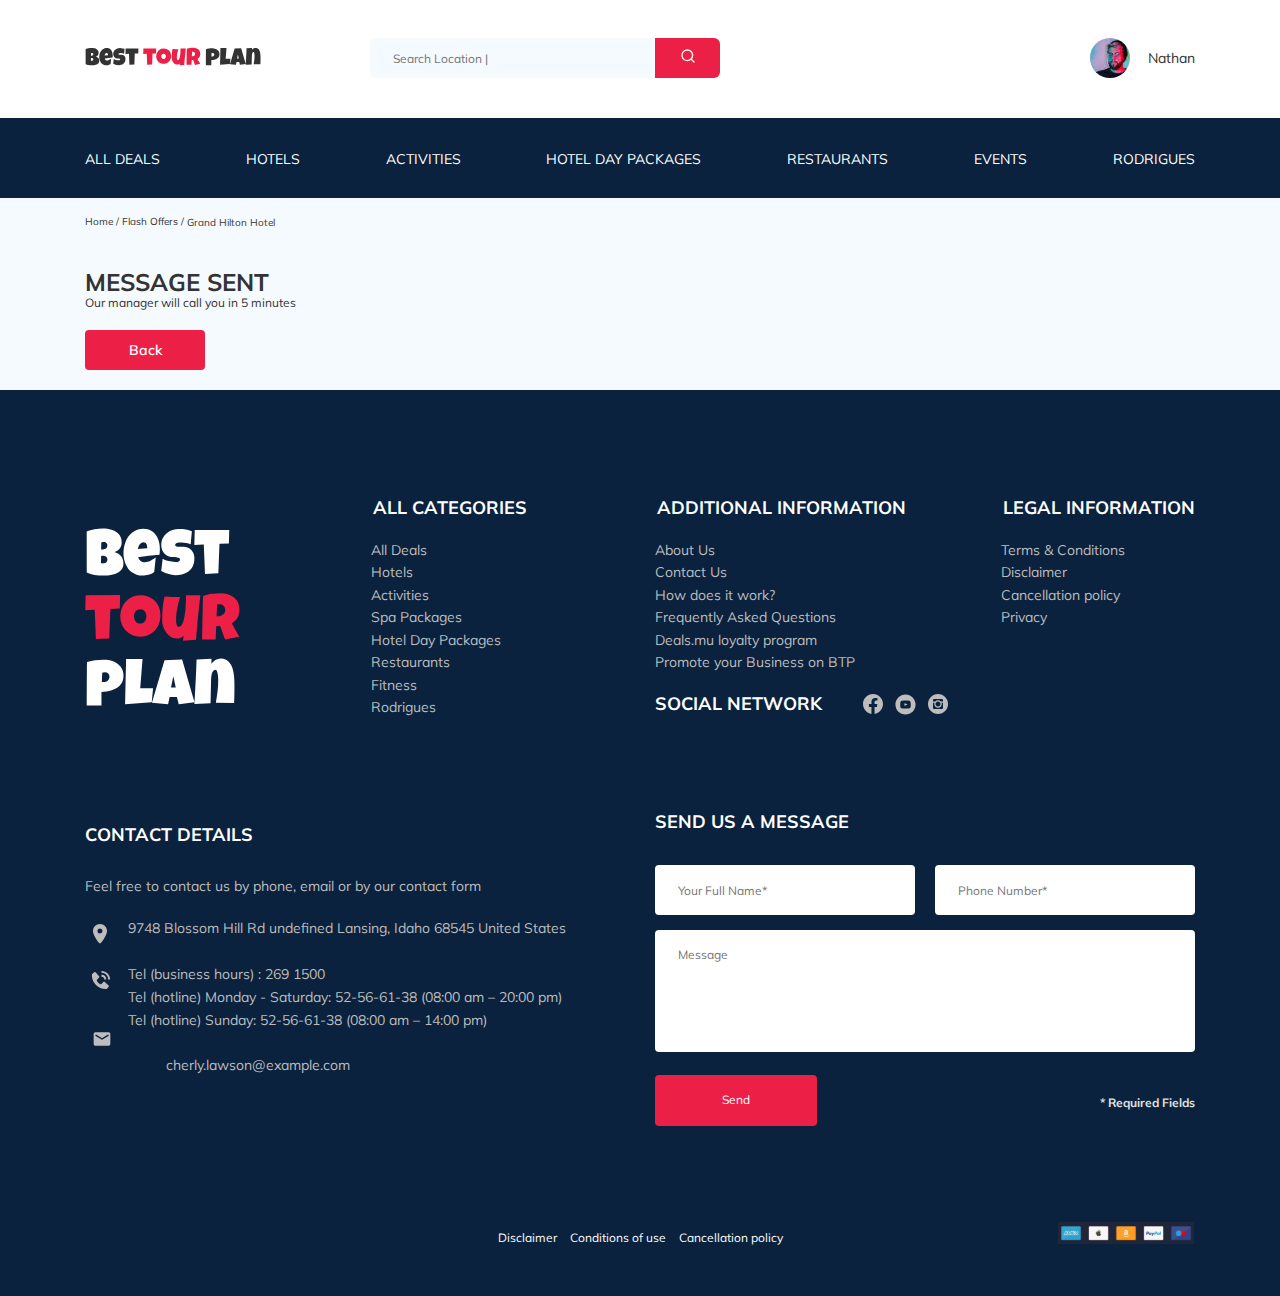
==== commit 0a1f89d7: "fix" ====
--- a/thankyou.html
+++ b/thankyou.html
@@ -367,6 +367,9 @@
     </footer>
     <!-- /.footer -->
     <script src="js/jquery-3.6.0.min.js"></script>
+    <script src="https://ajax.googleapis.com/ajax/libs/jquery/1.11.0/jquery.min.js"></script>
+    <script src="js/aos.js"></script>
+    <script src="js/parallax.min.js"></script>
     <script src="js/swiper-bundle.min.js"></script>
     <script src="js/jquery.validate.min.js"></script>
     <script src="js/jquery.maskedinput.min.js"></script>
--- a/css/style.css
+++ b/css/style.css
@@ -1,2 +1,2 @@
-/*! normalize.css v8.0.1 | MIT License | github.com/necolas/normalize.css */html{line-height:1.15;-webkit-text-size-adjust:100%}body{margin:0}main{display:block}h1{font-size:2em;margin:0.67em 0}hr{-webkit-box-sizing:content-box;box-sizing:content-box;height:0;overflow:visible}pre{font-family:monospace, monospace;font-size:1em}a{background-color:transparent}abbr[title]{border-bottom:none;text-decoration:underline;-webkit-text-decoration:underline dotted;text-decoration:underline dotted}b,strong{font-weight:bolder}code,kbd,samp{font-family:monospace, monospace;font-size:1em}small{font-size:80%}sub,sup{font-size:75%;line-height:0;position:relative;vertical-align:baseline}sub{bottom:-0.25em}sup{top:-0.5em}img{border-style:none}button,input,optgroup,select,textarea{font-family:inherit;font-size:100%;line-height:1.15;margin:0}button,input{overflow:visible}button,select{text-transform:none}button,[type="button"],[type="reset"],[type="submit"]{-webkit-appearance:button}button::-moz-focus-inner,[type="button"]::-moz-focus-inner,[type="reset"]::-moz-focus-inner,[type="submit"]::-moz-focus-inner{border-style:none;padding:0}button:-moz-focusring,[type="button"]:-moz-focusring,[type="reset"]:-moz-focusring,[type="submit"]:-moz-focusring{outline:1px dotted ButtonText}fieldset{padding:0.35em 0.75em 0.625em}legend{-webkit-box-sizing:border-box;box-sizing:border-box;color:inherit;display:table;max-width:100%;padding:0;white-space:normal}progress{vertical-align:baseline}textarea{overflow:auto}[type="checkbox"],[type="radio"]{-webkit-box-sizing:border-box;box-sizing:border-box;padding:0}[type="number"]::-webkit-inner-spin-button,[type="number"]::-webkit-outer-spin-button{height:auto}[type="search"]{-webkit-appearance:textfield;outline-offset:-2px}[type="search"]::-webkit-search-decoration{-webkit-appearance:none}::-webkit-file-upload-button{-webkit-appearance:button;font:inherit}details{display:block}summary{display:list-item}template{display:none}[hidden]{display:none}*{-webkit-box-sizing:border-box;box-sizing:border-box}body{font-family:'Mulish', sans-serif;color:#333;background-color:#F5FAFE}.container{max-width:1110px;margin:auto}img{max-width:100%}.input{position:relative;background-color:#fff;border-radius:4px;border:none;padding:0 23px;height:50px}.message{position:relative;background-color:#fff;border-radius:4px;padding:18px 23px;border:none}.button{min-width:160px;min-height:50px;padding:18px;background-color:#EC1F46;color:#fff;cursor:pointer;border:none;border-radius:4px;cursor:pointer}label.invalid{position:absolute;top:54px;left:0}.invalid{color:#EC1F46;font-size:10px}.navbar{background-color:#fff}.navbar-top{display:-webkit-box;display:-ms-flexbox;display:flex;-webkit-box-pack:justify;-ms-flex-pack:justify;justify-content:space-between;-webkit-box-align:center;-ms-flex-align:center;align-items:center;padding:38px 0 40px 0}.navbar-top__menu-button{display:none}.navbar__search{margin-right:auto;margin-left:108px}.navbar-bottom{background-color:#0A223D}.navbar-menu{display:-webkit-box;display:-ms-flexbox;display:flex;-webkit-box-pack:justify;-ms-flex-pack:justify;justify-content:space-between;padding:31px 0;margin:0;list-style-type:none;color:#fff}.navbar-menu__link{text-decoration:none;text-transform:uppercase;font-size:14px;color:inherit;line-height:1px;display:inline-block;line-height:1}.navbar-menu__link::after{content:'';display:block;height:1px;width:0%;background-color:#fff;-webkit-transition:width 0.4s ease-in-out;transition:width 0.4s ease-in-out}.navbar-menu__link:hover:after,.navbar-menu__link:focus{width:100%}.navbar-menu__item--mobile--visible{display:none}.logo{width:177px}.search{display:-webkit-box;display:-ms-flexbox;display:flex;position:relative;overflow:hidden;border-radius:6px;height:40px}.search__input{width:350px;height:100%;padding-left:23px;padding-right:75px;background-color:#F5FAFE;border:none;font-size:12px;line-height:15px;color:#333}.search__button{position:absolute;top:0;right:0;width:65px;height:100%;background-color:#EC1F46;border:none;cursor:pointer}.user{display:-webkit-box;display:-ms-flexbox;display:flex;-webkit-box-align:center;-ms-flex-align:center;align-items:center;text-decoration:none}.user__avatar{width:40px;height:40px;-o-object-fit:cover;object-fit:cover;border-radius:100px}.user__name{font-size:14px;margin-left:18px;color:#333}.hotel{padding:16px 0 0 0}.hotel-name{text-transform:uppercase;font-size:24px;line-height:30px;font-weight:700px}.hotel__slider{margin-left:0;margin-right:30px}.hotel-slider{border-radius:8px;width:728px;height:450px;position:relative}.hotel-slider::after{content:'';width:100%;height:100%;position:absolute;top:0;bottom:0;left:0;right:0;background:-webkit-gradient(linear, left top, left bottom, from(rgba(0,122,223,0.48)), to(rgba(255,255,255,0.128)));background:linear-gradient(180deg, rgba(0,122,223,0.48) 0%, rgba(255,255,255,0.128) 100%);z-index:10}.hotel-slider__button{position:absolute;top:50%;-webkit-transform:translateY(-50%);transform:translateY(-50%);z-index:99;width:30px;height:30px;border:none;cursor:pointer;background-repeat:no-repeat;background-position:center;background-size:10px;background-color:transparent}.hotel-slider__button--next{right:18px;background-image:url(../img/icon/arrow-next.svg)}.hotel-slider__button--prev{left:18px;background-image:url(../img/icon/arrow-prev.svg)}.hotel-info{display:-webkit-box;display:-ms-flexbox;display:flex;-webkit-box-align:center;-ms-flex-align:center;align-items:center;-webkit-box-pack:justify;-ms-flex-pack:justify;justify-content:space-between;padding-bottom:20px}.hotel-info__offer{margin-top:4px}.hotel-info__name{margin-top:4px;margin-bottom:-3px;margin-right:14px}.hotel-info__description{margin-top:1px;margin-bottom:0}.hotel-info__text{margin:0}.hotel-wrapper{display:-webkit-box;display:-ms-flexbox;display:flex;-ms-flex-wrap:wrap;flex-wrap:wrap;-webkit-box-align:center;-ms-flex-align:center;align-items:center}.hotel-description{font-size:12px;line-height:15px}.hotel-grid{display:-webkit-box;display:-ms-flexbox;display:flex;-webkit-box-pack:justify;-ms-flex-pack:justify;justify-content:space-between}.hotel-right{display:-webkit-box;display:-ms-flexbox;display:flex;-webkit-box-orient:vertical;-webkit-box-direction:normal;-ms-flex-direction:column;flex-direction:column;-webkit-box-pack:justify;-ms-flex-pack:justify;justify-content:space-between}.stars{-ms-flex-preferred-size:100%;flex-basis:100%}.stars-image{margin-right:-2px}.offer{font-size:10px;line-height:13px;background-color:#EC1F46;padding:4px 9px;border-radius:3px;color:#fff}.rating{max-width:65px;min-height:45px;text-align:center;color:#fff;background-color:#EC1F46;border-radius:4px;margin-top:10px}.rating__text{font-size:8px;line-height:10px}.rating__counter{font-size:13px;font-weight:bold}.rating__little{font-size:11px;font-weight:bold;margin-left:-3px}.booking{font-family:'Nunito';background:#0A223D;color:#fff;border-radius:8px;width:350px;height:210px;padding:29px 26px}.booking__info{display:-webkit-box;display:-ms-flexbox;display:flex;-webkit-box-pack:justify;-ms-flex-pack:justify;justify-content:space-between;margin-bottom:9px}.booking__price{display:-webkit-box;display:-ms-flexbox;display:flex;-webkit-box-orient:vertical;-webkit-box-direction:normal;-ms-flex-direction:column;flex-direction:column}.booking__start{font-weight:normal;font-size:10px;line-height:14px}.booking__pricetag{font-style:normal;font-weight:800;font-size:24px;line-height:33px}.booking__per-room{font-size:12px;font-style:normal;font-weight:400;line-height:16px}.booking__room{margin-top:4px}.booking__text{display:-webkit-box;display:-ms-flexbox;display:flex;-webkit-box-align:center;-ms-flex-align:center;align-items:center;-webkit-box-pack:justify;-ms-flex-pack:justify;justify-content:space-between;margin-bottom:8px;font-size:12px;font-style:normal;font-weight:400;line-height:16px}.booking__description{margin-left:9px}.booking__call-center{display:-webkit-box;display:-ms-flexbox;display:flex;-webkit-box-pack:justify;-ms-flex-pack:justify;justify-content:space-between;-webkit-box-align:center;-ms-flex-align:center;align-items:center;margin-top:-2px}.booking__heading{font-style:normal;font-weight:600;font-size:18px;line-height:25px}.booking__number{display:-webkit-box;display:-ms-flexbox;display:flex;-webkit-box-pack:justify;-ms-flex-pack:justify;justify-content:space-between;-webkit-box-align:center;-ms-flex-align:center;align-items:center;color:inherit;text-decoration:none;font-weight:600;font-size:18px;line-height:25px}.booking__icon{margin-left:82px}.booking__num{margin-left:8px}.booking-button{width:100%;margin-top:15px;min-height:45px;font-weight:700;font-size:14px;border-radius:4px;background-color:#EC1F46;border:none;color:#fff;cursor:pointer}.booking__link{text-align:center;padding-top:15px}.booking__link::after{content:'';display:block;height:1px;width:0%;background-color:#fff;-webkit-transition:width 0.4s ease-in-out;transition:width 0.4s ease-in-out;margin-left:80px}.booking__link:hover:after{width:45%}.map{width:347px;height:213px;background-color:black;border-radius:10px;overflow:hidden}.breadcrumb-list{display:-webkit-box;display:-ms-flexbox;display:flex;-webkit-box-align:center;-ms-flex-align:center;align-items:center;list-style:none;padding:18px 0;margin:0;font-size:10px;line-height:12px}.breadcrumb-list__link{display:inline-block;text-decoration:none;color:inherit}.breadcrumb-list__link::after{content:'';display:block;height:1px;width:0%;background-color:black;-webkit-transition:width 0.4s ease-in-out;transition:width 0.4s ease-in-out}.breadcrumb-list__link:hover:after{width:100%}.breadcrumb-list__item:not(:last-child)::after{content:'/';margin-right:3px}.newsletter{padding:82px 0 87px 0;background-image:url(../img/photo/newsletter-bg.jpg);background-repeat:no-repeat;background-size:cover;background-position:top;height:260px;background:transparent;-webkit-transform:translateZ(-10px);transform:translateZ(-10px)}.newsletter:before{content:'';position:absolute;top:0;bottom:0;left:0;right:0;width:100%;height:100%;background:rgba(10,34,61,0.8)}.newsletter-wrapper{display:-webkit-box;display:-ms-flexbox;display:flex;-webkit-box-pack:justify;-ms-flex-pack:justify;justify-content:space-between;-webkit-box-align:start;-ms-flex-align:start;align-items:flex-start;max-width:731px;margin:auto}.newsletter__form{position:relative;margin-top:30px;width:350px;min-height:55px;border-radius:4px}.newsletter-title{position:relative;width:300px;height:100px;overflow:hidden;color:#fff;font-style:normal;font-weight:300;font-size:24px;line-height:30px}.newsletter-title__strong{display:block;text-transform:uppercase;font-size:36px;line-height:45px}.newsletter__input{position:absolute;width:100%;height:100%;border:none;padding-left:33px;padding-right:75px;font-style:normal;font-weight:300;font-size:14px;line-height:18px;border-radius:5px}.newsletter__button{position:absolute;text-decoration:none;width:65px;right:0;top:0;height:100%;border:none;background-color:#EC1F46;color:#fff;font-family:Mulish;font-size:12px;font-style:normal;font-weight:700;line-height:15px;cursor:pointer;border-radius:0 5px 5px 0}.newsletter__button::after{content:'';display:block;height:1px;width:0%;background-color:#fff;-webkit-transition:width 0.4s ease-in-out;transition:width 0.4s ease-in-out;margin-left:12px}.newsletter__button:hover:after{width:60%}.reviews{padding:10px 0 75px 0}.reviews__title{font-style:normal;font-weight:bold;font-size:36px;line-height:45px;text-align:center;text-transform:uppercase;margin-bottom:70px;margin-left:0}.reviews-slider__item{position:relative;display:-webkit-box;display:-ms-flexbox;display:flex;-webkit-box-orient:vertical;-webkit-box-direction:normal;-ms-flex-direction:column;flex-direction:column;-webkit-box-align:center;-ms-flex-align:center;align-items:center;max-width:730px;margin:45px auto 0;background-color:#fff;border-radius:8px;padding:0 62px 30px}.reviews-slider__item:before{content:'';position:absolute;top:13px;left:62px;width:70px;height:47px;background-image:url(../img/quote-left.svg);background-repeat:no-repeat}.reviews-slider__item:after{content:'';position:absolute;top:118px;right:62px;width:70px;height:47px;background-image:url(../img/quote-right.svg);background-repeat:no-repeat}.reviews-slider__button{position:absolute;top:45%;-webkit-transform:translateY(-45%);transform:translateY(-45%);width:30px;height:30px;background-repeat:no-repeat;background-size:10px;background-position:center;border:none;background-color:transparent;cursor:pointer;z-index:99}.reviews-slider__button--prev{background-image:url(../img/icon/arrow-prev-secondary.svg);left:16px}.reviews-slider__button--next{background-image:url(../img/icon/arrow-next-secondary.svg);right:16px}.reviews-slider__profile{display:-webkit-box;display:-ms-flexbox;display:flex;-webkit-box-orient:vertical;-webkit-box-direction:normal;-ms-flex-direction:column;flex-direction:column;-webkit-box-align:center;-ms-flex-align:center;align-items:center;margin-top:-45px;margin-bottom:30px}.reviews-slider__avatar{width:90px;height:90px;border-radius:50%;-o-object-fit:cover;object-fit:cover;margin-bottom:1px}.reviews-slider__username{font-style:normal;font-weight:bold;font-size:12px;line-height:12px;color:#EC1F46;margin-bottom:10px}.reviews-slider__date{font-style:normal;font-weight:normal;font-size:10px;line-height:13px;margin-bottom:-1px}.reviews-slider__text{max-width:537px;font-style:normal;font-weight:normal;font-size:12px;line-height:160%;text-align:justify;margin:auto}.activities{padding:34px 0 95px 0}.activities__title{font-size:24px;font-style:normal;font-weight:700;line-height:30px;margin-bottom:57px;text-transform:uppercase}.activities-wrapper{display:-webkit-box;display:-ms-flexbox;display:flex;-webkit-box-pack:justify;-ms-flex-pack:justify;justify-content:space-between}.card{padding:24px 26px;display:-webkit-box;display:-ms-flexbox;display:flex;position:relative;-webkit-box-orient:vertical;-webkit-box-direction:normal;-ms-flex-direction:column;flex-direction:column;-webkit-box-align:start;-ms-flex-align:start;align-items:flex-start;overflow:hidden;width:255px;min-height:255px;border-radius:6px;overflow:hidden}.card::before{content:'';position:absolute;top:0;bottom:0;left:0;right:0;background:linear-gradient(179.83deg, rgba(196,196,196,0) 35.34%, #0A223D 99.85%)}.card__image{position:absolute;width:100%;height:100%;left:0;right:0;top:0;bottom:0;-o-object-fit:cover;object-fit:cover;z-index:-2}.card__link{text-align:center;margin-top:7px}.card__link::after{content:'';display:block;height:1px;width:0%;background-color:#fff;-webkit-transition:width 0.4s ease-in-out;transition:width 0.4s ease-in-out;margin-left:16px}.card__link:hover:after{width:70%}.card__title{margin-top:120px;z-index:0;margin-bottom:18px;font-size:16px;font-style:normal;font-weight:700;line-height:20px;color:#fff}.card__title-1{margin-top:auto;z-index:0;margin-bottom:18px;font-size:16px;font-style:normal;font-weight:700;line-height:20px;color:#fff;width:200px}.card__button{width:100px;height:30px;z-index:0;background-color:#EC1F46;color:#fff;border:none;border-radius:4px;font-family:Nunito;font-size:12px;font-style:normal;font-weight:600;line-height:16px;cursor:pointer}.other{padding-top:80px;padding-bottom:90px}.other__title{margin-left:45px;margin-bottom:38px;font-size:36px;font-style:normal;font-weight:700;line-height:45px;text-align:center;text-transform:uppercase}.large{display:-webkit-box;display:-ms-flexbox;display:flex;grid-column:span 2}.large__title{margin-top:1px;font-size:18px;font-style:normal;font-weight:700;line-height:23px;margin-bottom:27px}.large__text{margin-top:10px;font-size:14px;font-style:normal;font-weight:400;line-height:22px}.large-block{margin-top:49px;margin-bottom:37px}.large-block__element{display:-webkit-box;display:-ms-flexbox;display:flex;-webkit-box-align:center;-ms-flex-align:center;align-items:center;margin-bottom:11px}.large__description{margin-left:14px;font-size:12px;font-style:normal;font-weight:400;line-height:15px}.large__icon{max-width:100%}.large-extra{width:364px;height:500px;background-color:#0A223D;color:#fff;padding:40px 19px 30px 45px;border-radius:0 4px 4px 0}.large-image{position:relative}.large-image__packages{width:366px;height:500px;border-radius:4px 0 0 4px;-o-object-fit:cover;object-fit:cover;overflow:hidden}.large-image__offer{position:absolute;width:95px;left:0;top:26px;padding:8px;background-color:#EC1F46;color:#fff;font-size:12px;font-style:normal;font-weight:600;line-height:15px;border-radius:0 4px 4px 0}.elements{display:-webkit-box;display:-ms-flexbox;display:flex;-webkit-box-pack:justify;-ms-flex-pack:justify;justify-content:space-between}.elements-price{display:-webkit-box;display:-ms-flexbox;display:flex;-webkit-box-orient:vertical;-webkit-box-direction:normal;-ms-flex-direction:column;flex-direction:column}.elements-price__old{font-size:14px;font-style:normal;font-weight:400;line-height:18px;text-decoration:line-through;margin-bottom:5px}.elements-price__new{font-size:24px;font-style:normal;font-weight:700;line-height:30px}.elements-button{margin-top:20px;width:120px;height:40px;background-color:#EC1F46;color:#fff;border-radius:4px;border:none;font-size:14px;font-style:normal;font-weight:600;line-height:19px;cursor:pointer}.elements-button__link{text-align:center;margin-top:12px}.elements-button__link::after{content:'';display:block;height:1px;width:0%;background-color:#fff;-webkit-transition:width 0.4s ease-in-out;transition:width 0.4s ease-in-out;margin-left:20px}.elements-button__link:hover:after,.elements-button__link:focus{width:65%}.medium-image{position:relative;width:350px;height:250px}.medium-image__packages{border-radius:4px 4px 0 0}.medium-image__offer{position:absolute;width:60px;height:18px;left:0;top:26px;padding:5px;background-color:#EC1F46;color:#fff;font-size:8px;font-style:normal;font-weight:600;line-height:10px;border-radius:0 4px 4px 0}.medium-extra{height:250px;width:350px;padding:30px 21px 25px 32px;background-color:#0A223D;color:#fff;border-radius:0 0 4px 4px}.medium-title{margin-bottom:23px;margin-top:0;font-size:18px;font-style:normal;font-weight:700;line-height:23px}.medium-block{margin-bottom:24px}.medium-block__element{display:-webkit-box;display:-ms-flexbox;display:flex;-webkit-box-align:center;-ms-flex-align:center;align-items:center;margin-bottom:11px}.medium-description{margin-left:14px;font-size:12px;font-style:normal;font-weight:400;line-height:15px}.medium-icon{max-width:100%}.medium-elements{display:-webkit-box;display:-ms-flexbox;display:flex;-webkit-box-pack:justify;-ms-flex-pack:justify;justify-content:space-between}.medium-price{display:-webkit-box;display:-ms-flexbox;display:flex;-webkit-box-orient:vertical;-webkit-box-direction:normal;-ms-flex-direction:column;flex-direction:column}.medium-price__old{font-size:14px;font-style:normal;font-weight:400;line-height:18px;text-decoration:line-through;margin-bottom:5px}.medium-price__new{font-size:24px;font-style:normal;font-weight:700;line-height:30px}.medium-button{margin-top:20px;width:120px;min-height:40px;background-color:#EC1F46;color:#fff;border-radius:4px;border:none;font-size:14px;font-style:normal;font-weight:600;line-height:19px;cursor:pointer}.medium-button__link{text-align:center;margin-top:12px}.medium-button__link::after{content:'';display:block;height:1px;width:0%;background-color:#fff;-webkit-transition:width 0.4s ease-in-out;transition:width 0.4s ease-in-out;margin-left:20px}.medium-button__link:hover:after{width:65%}.blocks{display:-ms-grid;display:grid;gap:30px;-ms-grid-columns:(minmax(300px, 1fr))[auto-fit];grid-template-columns:repeat(auto-fit, minmax(300px, 1fr))}.footer{background-color:#0A223D;color:#fff;padding-top:90px;padding-bottom:30px}.footer-wrapper{display:-ms-grid;display:grid;-ms-grid-columns:(minmax(min-content, 1fr))[4];grid-template-columns:repeat(4, minmax(-webkit-min-content, 1fr));grid-template-columns:repeat(4, minmax(min-content, 1fr));grid-gap:20px;grid-auto-rows:minmax(40px, -webkit-min-content);grid-auto-rows:minmax(40px, min-content);-webkit-box-align:start;-ms-flex-align:start;align-items:start}.footer__logo{width:155px;-ms-grid-row:1;-ms-grid-row-span:2;grid-row:1 / 3;margin-top:24px}.footer__additional{margin-left:7px}.footer__legal{margin-left:70px}.footer__categories{-ms-grid-row:1;-ms-grid-row-span:3;grid-row:1 / 4;margin-left:5px}.footer__social-links{display:-webkit-box;display:-ms-flexbox;display:flex;-webkit-box-align:center;-ms-flex-align:center;align-items:center;min-width:83px;-webkit-box-pack:justify;-ms-flex-pack:justify;justify-content:space-between}.footer__social-network{display:-webkit-box;display:-ms-flexbox;display:flex;-webkit-box-align:start;-ms-flex-align:start;align-items:start;-ms-grid-row:2;-ms-grid-row-span:2;grid-row:2 / 4;grid-column:span 2;margin-top:8px;margin-left:5px}.footer__contact-details{grid-column:span 2}.footer__contact-form{grid-column:span 2;margin-top:-13px;margin-bottom:80px;margin-left:5px}.footer__form{display:-webkit-box;display:-ms-flexbox;display:flex;-ms-flex-wrap:wrap;flex-wrap:wrap;-webkit-box-pack:justify;-ms-flex-pack:justify;justify-content:space-between}.footer__ul{padding:0;margin:0;list-style:none}.footer__title{font-style:normal;font-weight:bold;font-size:18px;line-height:23px;text-transform:uppercase}.footer__title--inline{margin:0 43px 0 0}.footer__title--mb-3{margin-bottom:33px}.footer__title--mb-4{margin-bottom:26px}.footer__item{display:-webkit-box;display:-ms-flexbox;display:flex;margin-bottom:3px;-webkit-box-align:center;-ms-flex-align:center;align-items:center;font-style:normal;font-weight:normal;font-size:14px;line-height:160%;color:#BDBDBD}.footer__item--mb-2{margin:-17px 23px}.footer__icon{margin-left:-15px;margin-bottom:26px}.footer__icon--mt-1{position:absolute;margin-top:-10px;margin-left:-17px}.footer__icon-mail{margin-left:-17px;margin-top:24px}.footer__icon-wrapper{min-width:40px}.footer__text{font-size:14px;color:#BDBDBD;margin-bottom:27px}.footer__link{text-decoration:none;color:inherit;cursor:pointer;margin-bottom:-5px}.footer__link::after{content:'';display:block;height:1px;width:0%;background-color:#fff;-webkit-transition:width 0.4s ease-in-out;transition:width 0.4s ease-in-out}.footer__link:hover:after{width:100%}.footer__input{width:260px;margin-bottom:-5px;font-size:12px}.footer__input-group{margin-bottom:20px;-ms-flex-preferred-size:48%;flex-basis:48%}.footer__message{height:122px;-ms-flex-preferred-size:100%;flex-basis:100%;margin-bottom:23px;resize:none;font-size:12px}.footer__info{font-style:normal;font-weight:bold;margin-top:20px;font-size:12px;line-height:15px;color:#E0E0E0}.footer__button{min-width:162px;min-height:47px;padding:18px;font-size:12px;background-color:#EC1F46;color:#fff;cursor:pointer;border:none;border-radius:4px}.footer__button::after{content:'';display:block;height:1px;width:0%;background-color:#fff;-webkit-transition:width 0.4s ease-in-out;transition:width 0.4s ease-in-out;margin-left:37px}.footer__button:hover:after{width:40%}.footer__bottom{-ms-grid-column:2;-ms-grid-column-span:2;grid-column:2 / span 2;display:-webkit-box;display:-ms-flexbox;display:flex;-ms-flex-line-pack:center;align-content:center;margin-left:130px}.footer-policy{text-decoration:none;color:inherit;font-size:12px;font-style:normal;font-weight:400;line-height:15px;margin-right:13px;margin-top:4px}.footer__paypal{-ms-grid-row:5;grid-row:5;-ms-grid-column:4;grid-column:4;margin-left:125px;margin-top:-4px}.footer__mobile{margin-left:45px;text-decoration:none;color:#BDBDBD;font-size:14px;font-style:normal;font-weight:400;line-height:22px}.footer__mail{margin-top:21px;margin-left:18px;text-decoration:none;color:#BDBDBD;font-size:14px;font-style:normal;font-weight:400;line-height:22px}.footer__address{margin-left:-20px;margin-top:13px;margin-bottom:57px}.footer__mobile{margin-left:20px;margin-bottom:17px}.footer__mobile::after{content:'';display:block;height:1px;width:0%;background-color:#fff;-webkit-transition:width 0.4s ease-in-out;transition:width 0.4s ease-in-out}.footer__mobile:hover:after{width:100%}.footer__mail::after{content:'';display:block;height:1px;width:0%;background-color:#fff;-webkit-transition:width 0.4s ease-in-out;transition:width 0.4s ease-in-out}.footer__mail:hover:after{width:100%}.modal__overlay{position:fixed;left:0;top:0;right:0;bottom:0;background-color:rgba(0,143,223,0.39);z-index:100;visibility:hidden;opacity:0;-webkit-transition:opacity 0.2s;transition:opacity 0.2s}.modal__overlay--visible{visibility:visible;opacity:1}.modal__dialog{position:fixed;top:50%;left:50%;max-width:478px;min-height:488px;padding:16px 88px;background-color:#0A223D;-webkit-transform:translate(-50%, -50%);transform:translate(-50%, -50%);color:#fff;border-radius:8px;z-index:101;visibility:hidden;opacity:0;-webkit-transition:opacity 0.2s;transition:opacity 0.2s}.modal__dialog--visible{visibility:visible;opacity:1}.modal__close{position:absolute;right:18px;top:17px;text-decoration:none;cursor:pointer}.modal__title{font-style:normal;font-weight:bold;font-size:18px;line-height:23px;margin-bottom:15px;text-transform:uppercase;text-align:center}.modal__input{width:100%}.modal__message{width:100%;min-height:123px}.modal__button{margin-top:15px}.modal__info{font-style:normal;font-weight:bold;font-size:12px;line-height:15px;color:#E0E0E0;margin-left:20px}.input-group{position:relative;margin-bottom:20px}@media (max-width: 1200px){.container{max-width:960px}.swiper-slide__img{height:100%;-o-object-fit:cover;object-fit:cover}.card{width:230px;height:250px}.blocks{grid-gap:15px}.large-image__packages{width:312px;height:450px}.large-extra{width:312px;height:450px}.large__title{font-size:15px;margin-bottom:10px}.large-block{margin-top:25px;margin-bottom:15px}.elements__button{margin-top:10px;width:110px;height:45px}.medium-image{width:300px;height:200px}.medium-extra{width:300px}.medium__button{margin-top:10px;width:100px;height:40px}.footer__input{width:220px}}@media (max-width: 992px){.container,.newsletter-wrapper{max-width:700px}.logo{width:132px}.navbar-top{padding-top:30px;padding-bottom:30px}.navbar__search{margin-left:50px;width:340px}.navbar-menu{padding-top:19px;padding-bottom:24px}.navbar-menu__link{margin-left:12px;margin-right:12px;font-size:12px;line-height:15px}.navbar-menu__link::after{display:none}.search__button{width:64px;margin-left:15px}.hotel-grid{-webkit-box-orient:vertical;-webkit-box-direction:normal;-ms-flex-direction:column;flex-direction:column;margin-bottom:-3px}.hotel-right{-webkit-box-orient:horizontal;-webkit-box-direction:normal;-ms-flex-direction:row;flex-direction:row}.hotel-info__description{margin-top:2px}.hotel-info__rating{margin-top:10px}.hotel-slider{margin-bottom:20px}.swiper-container{width:700px}.swiper-slide__img{width:100%}.newsletter{margin-top:-30px;height:260px}.newsletter-title{margin-top:10px}.newsletter__subscribe{margin-top:-10px}.newsletter__form{margin-top:20px}.booking{width:340px;margin-top:10px;padding:28px 21px}.booking__per-room{margin-top:-4px}.booking__link{margin-top:20px}.booking__link::after{display:none}.map{margin-top:10px;width:340px}.reviews__title{margin-left:-5px;font-size:30px;margin-bottom:67px}.reviews-slider{margin-top:-18px}.reviews-slider__button{top:49%}.reviews-slider__button--prev{left:1px}.reviews-slider__button--next{right:2px}.reviews-slider__username{margin-top:7px;margin-bottom:13px}.reviews-slider__item{max-width:580px;margin-top:45px}.reviews-slider__text{margin-top:-3px}.activities{padding-top:23px}.activities-wrapper{-ms-flex-wrap:wrap;flex-wrap:wrap}.activities__card{margin-bottom:20px}.activities__card-1{margin-bottom:20px}.activities__card-2{margin-bottom:20px}.activities__card-3{margin-bottom:20px}.activities__card-4{margin-bottom:20px}.card{width:340px;height:255px}.blocks{grid-gap:50px}.large-image__packages{width:350px;height:450px}.large-extra{width:350px;height:450px}.large__title{font-size:15px;margin-bottom:10px}.large-block{margin-top:25px;margin-bottom:15px}.elements-button{margin-top:10px;width:110px;height:45px}.elements-button__link::after{display:none}.medium-button{margin-top:10px;width:100px;height:40px}.medium-button__link::after{display:none}.medium-image{width:320px;height:220px}.medium-extra{width:320px}.newsletter__button::after{display:none}.card__link::after{display:none}.breadcrumb-list__link::after{display:none}.footer{margin-top:-44px;padding-top:25px;padding-bottom:0}.footer-wrapper{-ms-grid-columns:(1fr)[6];grid-template-columns:repeat(6, 1fr);grid-row-gap:28px}.footer__input-group{-ms-flex-preferred-size:49%;flex-basis:49%}.footer__logo{width:96px;-ms-grid-row:1;-ms-grid-row-span:1;grid-row:1 / 2;margin-right:170px}.footer__social-network{-ms-grid-row:1;-ms-grid-row-span:1;grid-row:1 / 2;grid-column:span 4;-ms-flex-item-align:center;-ms-grid-row-align:center;align-self:center;padding-top:47px;margin-left:-100px}.footer__categories{-ms-grid-row:2;-ms-grid-row-span:1;grid-row:2 / 3;grid-column:span 2;margin-left:-1px}.footer__legal{grid-column:span 2;margin-left:-50px}.footer__additional{grid-column:span 2;margin-left:-172px}.footer__contact-details{grid-column:span 5;-ms-grid-row:3;grid-row:3;margin-top:29px}.footer__contact-form{margin-top:-17px;grid-column:span 5;-ms-grid-row:4;grid-row:4}.footer__form{margin-top:35px;width:534px}.footer__bottom{margin-left:1px;margin-top:-70px;-ms-grid-column:1;-ms-grid-column-span:4;grid-column:1 / 5}.footer__paypal{-ms-grid-column:6;grid-column:6;margin-top:-80px;margin-left:-70px}.footer__link::after,.footer__mobile::after,.footer__mail::after,.footer__button::after{display:none}.modal__dialog{padding:15px 38px}.footer__address{margin-top:18px}.footer__input{width:255px;margin-bottom:1px}.footer__info{margin-top:17px}.footer-policy{margin-top:27px}.footer-paypal{margin-top:27px}.footer__button{height:30px;font-size:10px}.footer__message{margin-top:-4px}.footer__contact-form{margin-top:30px;margin-left:0}}@media (max-width: 767px){.container{max-width:576px;width:92%;overflow-x:hidden}body{padding-top:78px}.navbar--mobile--fixed{position:fixed;left:0;top:0;right:0;z-index:99}.navbar__user--mobile--hidden,.navbar__search--mobile--hidden{display:none}.navbar__user--mobile--visible,.navbar__search--mobile--visible{display:-webkit-box;display:-ms-flexbox;display:flex}.navbar__user{-webkit-box-orient:vertical;-webkit-box-direction:normal;-ms-flex-direction:column;flex-direction:column;-webkit-box-pack:center;-ms-flex-pack:center;justify-content:center}.navbar-bottom{display:none;position:fixed;text-align:center;top:0;right:0;left:0;bottom:0;top:78px;padding-top:5px}.navbar-bottom--visible{display:block}.navbar-menu{-webkit-box-orient:vertical;-webkit-box-direction:normal;-ms-flex-direction:column;flex-direction:column;margin-left:-10px}.navbar-menu__item{margin-top:10px;margin-bottom:6px}.navbar-menu__item--mobile--visible{display:block}.navbar__search{width:245px;margin-top:10px;margin-left:170px;margin-bottom:20px}.menu-button{display:-webkit-box;display:-ms-flexbox;display:flex;height:11px;-webkit-box-align:center;-ms-flex-align:center;align-items:center;-webkit-box-pack:justify;-ms-flex-pack:justify;justify-content:space-between;-webkit-box-orient:vertical;-webkit-box-direction:normal;-ms-flex-direction:column;flex-direction:column;border:none;background-color:#fff;cursor:pointer}.menu-button__line{margin-right:30px;width:16px;height:1px;background-color:#333}.user__name--light{color:#fff;margin-left:0;margin-top:10px}.stars{-ms-flex-preferred-size:auto;flex-basis:auto}.hotel{overflow-y:hidden;overflow-x:hidden}.hotel-name{-ms-flex-preferred-size:100%;flex-basis:100%}.hotel-wrapper{-webkit-box-pack:justify;-ms-flex-pack:justify;justify-content:space-between}.hotel-info__text{width:100%}.hotel-info__name{margin-top:10px;margin-bottom:0}.hotel-info__rating{display:none}.hotel-info__offer{-webkit-box-ordinal-group:0;-ms-flex-order:-1;order:-1}.swiper-container{max-width:576px;width:100%;height:350px;margin-bottom:30px}.hotel-right{-webkit-box-orient:vertical;-webkit-box-direction:normal;-ms-flex-direction:column;flex-direction:column;min-height:450px}.booking{width:100%}.map{width:100%}.newsletter-wrapper{width:92%;-webkit-box-orient:vertical;-webkit-box-direction:normal;-ms-flex-direction:column;flex-direction:column;-webkit-box-align:start;-ms-flex-align:start;align-items:flex-start}.reviews-slider__item{padding:0 30px 30px}.reviews-slider__item:after,.reviews-slider__item:before{display:none}.reviews-slider__button{top:45px;left:50%;-webkit-transform:translate(-50%, 0);transform:translate(-50%, 0)}.reviews-slider__button--prev{left:50%;margin-left:-65px;-webkit-transform:translate(-50%, 0);transform:translate(-50%, 0)}.reviews-slider__button--next{right:50%;margin-right:-65px;-webkit-transform:translate(150%, 0);transform:translate(150%, 0)}.activities{padding-top:40px;padding-bottom:60px}.card{width:47%;height:255px}.blocks{grid-gap:10px}.large-image__packages{width:290px;height:450px}.large-extra{width:290px;height:450px}.large__title{font-size:13px;margin-bottom:10px}.large__text{font-size:11px}.large-block{margin-top:25px;margin-bottom:15px}.large__description{font-size:10px}.elements__button{margin-top:10px;width:100px;height:40px;font-size:12px}.elements-price__old{font-size:12px}.elements-price__new{font-size:20px}.medium-image{width:270px;height:190px}.medium-extra{width:270px}.medium__button{margin-top:10px;width:100px;height:40px}.medium-title{font-size:14px}.medium-description{font-size:13px}.medium-price__old{font-size:13px}.medium-price__new{font-size:19px}.medium__button{width:100px;height:40px;font-size:12px}.footer__input-group{-ms-flex-preferred-size:100%;flex-basis:100%}.modal__dialog{padding:10px 28px}}@media (max-width: 576px){.container{width:90%;margin:0 auto;overflow-x:hidden;overflow-y:hidden}.logo{width:99px}.navbar__search{margin:0 auto}.navbar-bottom{overflow-y:scroll}.hotel{padding-top:16px}.hotel-info__text{margin-top:15px}.hotel-info__description{margin-top:1px}.hotel-info__name{margin:0;margin-top:10px;font-size:24px;font-weight:700;line-height:30px}.hotel-info__offer{margin-top:-20px}.hotel-wrapper{margin-top:10px}.breadcrumb-list{padding-bottom:1px}.breadcrumb-list__item{font-size:10px}.stars{margin-top:-20px;margin-right:20px}.swiper-container{height:180px;margin-bottom:20px;margin-top:15px}.booking{position:relative;height:210px}.booking__icon{margin-left:30px}.map{width:90%;margin:0 auto;position:absolute;margin-top:220px}.newsletter{height:320px;padding:67px 0 39px 0;margin-top:-73px}.newsletter__title{margin-left:10px}.newsletter-title{margin-bottom:-15px;font-size:20px;font-style:normal;font-weight:300;line-height:25px}.newsletter-title__strong{margin-top:7px;font-size:30px;font-style:normal;line-height:38px}.newsletter__button{margin-right:60px}.input{width:230px;margin-left:10px}.booking{margin-top:2px;padding:30px 22px}.booking__number{font-weight:300;margin-top:-3px}.booking__link{margin-top:4px}.booking__call-center{margin-top:13px}.booking__heading{margin-top:-5px}.booking__num{margin-top:-5px}.reviews{margin-top:28px;padding-bottom:20px}.reviews__title{width:220px;text-align:center;margin:auto;font-size:17px;line-height:25px}.reviews-slider{margin-top:38px;min-height:480px}.reviews-slider__item{margin-top:45px}.reviews-slider__profile{min-height:100px}.reviews-slider__text{width:210px;margin-top:-2px;font-size:12px}.reviews-slider__username{margin-top:10px;margin-bottom:10px}.reviews-slider__button{top:35px;left:50%;-webkit-transform:translate(-50%, 0);transform:translate(-50%, 0)}.reviews-slider__button--prev{left:50%;margin-left:-65px;-webkit-transform:translate(-140%, 0);transform:translate(-140%, 0)}.reviews-slider__button--next{right:50%;margin-right:-65px;-webkit-transform:translate(255%, 0);transform:translate(255%, 0)}.activities{padding-top:-20px}.activities__title{font-size:18px;line-height:22px;font-weight:700;font-style:normal;margin-bottom:36px}.activities__card-1{-webkit-box-ordinal-group:1;-ms-flex-order:0;order:0}.activities__card-2{-webkit-box-ordinal-group:4;-ms-flex-order:3;order:3}.activities__card-3{-webkit-box-ordinal-group:3;-ms-flex-order:2;order:2}.activities__card-4{-webkit-box-ordinal-group:5;-ms-flex-order:4;order:4}.card{width:100%}.large{display:-webkit-box;display:-ms-flexbox;display:flex;grid-column:span 1;margin:0;margin-top:180px;height:300px}.large-extra{position:absolute;width:90%;overflow:hidden;height:260px;padding:25px 10px 30px 10px}.large-image{position:relative}.large-image__offer{margin-top:-190px;width:70px;font-size:8px;text-align:center;padding:4px}.large-image__packages{height:360px;width:100%;margin-top:-200px}.large__title{font-size:13px;margin-bottom:1px}.large__text{font-size:9px;line-height:1px}.large-block{margin-top:10px}.large-block__element{margin-bottom:3px}.large__description{font-size:7px;margin-left:3px}.large__icon{width:10px;height:10px}.stars-image{width:5px;height:5px}.blocks{display:-ms-grid;display:grid;gap:10px;-ms-grid-columns:(minmax(300px, 1fr))[auto-fit];grid-template-columns:repeat(auto-fit, minmax(300px, 1fr))}.other{padding-top:10px}.other__title{margin-left:0;font-size:20px}.elements{display:block}.elements-button{position:absolute;display:inline-block;width:120px;height:30px;margin-top:-35px;margin-left:130px}.elements-button__link{margin-top:5px;font-size:10px}.elements-price{margin-top:-10px}.elements-price__old{font-size:10px}.elements-price__new{font-size:15px;margin-top:-10px}.medium-block__element{margin-bottom:7px}.medium-button{width:150px;margin-top:2px;margin-right:10px}.medium-button__link{font-size:11px;margin-top:8}.medium-title{font-size:13px;margin-bottom:15px}.medium-description{font-size:11px}.medium-image{min-width:100%;height:210px}.medium-image__packages{width:100%}.medium-extra{width:100%;padding-top:40px;padding-left:30px}.medium-price__old{font-size:13px;margin-bottom:2px}.medium-price__new{font-size:16px}.footer{margin-top:-25px;padding-top:18px}.footer__mail{margin-left:10px;margin-top:20px}.footer__mobile{margin-left:35px}.footer-wrapper{-ms-grid-columns:1fr;grid-template-columns:1fr;grid-gap:13px}.footer__address{margin-left:-6px}.footer__logo{width:97px;height:110px;-ms-grid-row:1;grid-row:1;-ms-grid-column:1;grid-column:1;margin-bottom:10px}.footer__social-network{margin-top:-2px;-ms-flex-wrap:wrap;flex-wrap:wrap;-ms-grid-row:2;grid-row:2;-ms-grid-column:1;grid-column:1;margin-left:0}.footer__social-links{margin-right:50px;margin-top:22px;margin-left:1px;margin-bottom:15px}.footer__title{font-size:18px}.footer__title--inline{font-size:18px}.footer__title--mb-3{margin-top:42px;margin-bottom:20px}.footer__text{width:300px;font-size:14px}.footer__text--mb-4{width:270px;line-height:25px;margin-bottom:18px}.footer__ul{width:270px}.footer__additional{-ms-grid-row:4;grid-row:4;-ms-grid-column:1;grid-column:1;margin-left:0;margin-bottom:20px;margin-top:-15px}.footer__categories{-ms-grid-row:5;grid-row:5;-ms-grid-column:1;grid-column:1;margin-bottom:20px;margin-top:-13px}.footer__legal{-ms-grid-row:3;grid-row:3;-ms-grid-column:1;grid-column:1;margin-left:0;margin-bottom:15px;margin-top:-15px}.footer__contact{position:relative;width:100px}.footer__contact-details{margin-top:2px;-ms-grid-row:6;grid-row:6;-ms-grid-column:1;grid-column:1}.footer__contact-form{-ms-grid-row:7;grid-row:7;-ms-grid-column:1;grid-column:1;margin-top:22px}.footer__form{margin-top:-5px;width:280px}.footer__message{height:125px}.footer__button{position:absolute;margin-top:300px;width:140px;font-size:12px}.footer__info{font-size:12px;margin-right:30px;margin-top:-2px}.footer__bottom{-ms-grid-row:10;grid-row:10;-ms-grid-column:1;grid-column:1;margin-top:-100px;width:300px}.footer-policy{font-size:12px;margin-top:-4px;margin-right:5px}.footer__paypal{margin-top:-133px;-ms-grid-column:1;grid-column:1;-ms-grid-row:11;grid-row:11;margin-left:5px}.footer__item--mb-2{width:273px;margin-left:-5px}.footer__icon{margin-top:-13px;margin-left:5px}.footer__icon--mt-1{margin-top:-15px}.footer__icon-mail{margin-left:7px;margin-top:22px}.footer__input{margin-left:0;width:270px;margin-bottom:-5px;font-size:12px}.footer__message{max-width:270px;height:122px;font-size:12px}.footer__text{margin-top:-6px;line-height:25px}.modal__dialog{padding:50px 90px;width:460px;min-height:220px}.modal__title{font-size:13px;margin-bottom:5px}.modal__input{height:40px;margin-bottom:5px}.modal__message{min-height:40px;margin-left:0}.modal__button{min-height:20px;padding:13px;font-size:10px}.modal__info{margin-left:10px}}
+/*! normalize.css v8.0.1 | MIT License | github.com/necolas/normalize.css */html{line-height:1.15;-webkit-text-size-adjust:100%}body{margin:0}main{display:block}h1{font-size:2em;margin:0.67em 0}hr{-webkit-box-sizing:content-box;box-sizing:content-box;height:0;overflow:visible}pre{font-family:monospace, monospace;font-size:1em}a{background-color:transparent}abbr[title]{border-bottom:none;text-decoration:underline;-webkit-text-decoration:underline dotted;text-decoration:underline dotted}b,strong{font-weight:bolder}code,kbd,samp{font-family:monospace, monospace;font-size:1em}small{font-size:80%}sub,sup{font-size:75%;line-height:0;position:relative;vertical-align:baseline}sub{bottom:-0.25em}sup{top:-0.5em}img{border-style:none}button,input,optgroup,select,textarea{font-family:inherit;font-size:100%;line-height:1.15;margin:0}button,input{overflow:visible}button,select{text-transform:none}button,[type="button"],[type="reset"],[type="submit"]{-webkit-appearance:button}button::-moz-focus-inner,[type="button"]::-moz-focus-inner,[type="reset"]::-moz-focus-inner,[type="submit"]::-moz-focus-inner{border-style:none;padding:0}button:-moz-focusring,[type="button"]:-moz-focusring,[type="reset"]:-moz-focusring,[type="submit"]:-moz-focusring{outline:1px dotted ButtonText}fieldset{padding:0.35em 0.75em 0.625em}legend{-webkit-box-sizing:border-box;box-sizing:border-box;color:inherit;display:table;max-width:100%;padding:0;white-space:normal}progress{vertical-align:baseline}textarea{overflow:auto}[type="checkbox"],[type="radio"]{-webkit-box-sizing:border-box;box-sizing:border-box;padding:0}[type="number"]::-webkit-inner-spin-button,[type="number"]::-webkit-outer-spin-button{height:auto}[type="search"]{-webkit-appearance:textfield;outline-offset:-2px}[type="search"]::-webkit-search-decoration{-webkit-appearance:none}::-webkit-file-upload-button{-webkit-appearance:button;font:inherit}details{display:block}summary{display:list-item}template{display:none}[hidden]{display:none}*{-webkit-box-sizing:border-box;box-sizing:border-box}body{font-family:'Mulish', sans-serif;color:#333;background-color:#F5FAFE}.container{max-width:1110px;margin:auto}img{max-width:100%}.input{position:relative;background-color:#fff;border-radius:4px;border:none;padding:0 23px;height:50px}.message{position:relative;background-color:#fff;border-radius:4px;padding:18px 23px;border:none}.button{min-width:160px;min-height:50px;padding:18px;background-color:#EC1F46;color:#fff;cursor:pointer;border:none;border-radius:4px;cursor:pointer}label.invalid{position:absolute;top:53px;left:0}.invalid{color:#EC1F46;font-size:12px}.navbar{background-color:#fff}.navbar-top{display:-webkit-box;display:-ms-flexbox;display:flex;-webkit-box-pack:justify;-ms-flex-pack:justify;justify-content:space-between;-webkit-box-align:center;-ms-flex-align:center;align-items:center;padding:38px 0 40px 0}.navbar-top__menu-button{display:none}.navbar__search{margin-right:auto;margin-left:108px}.navbar-bottom{background-color:#0A223D}.navbar-menu{display:-webkit-box;display:-ms-flexbox;display:flex;-webkit-box-pack:justify;-ms-flex-pack:justify;justify-content:space-between;padding:31px 0;margin:0;list-style-type:none;color:#fff}.navbar-menu__link{text-decoration:none;text-transform:uppercase;font-size:14px;color:inherit;line-height:1px;display:inline-block;line-height:1}.navbar-menu__link::after{content:'';display:block;height:1px;width:0%;background-color:#fff;-webkit-transition:width 0.4s ease-in-out;transition:width 0.4s ease-in-out}.navbar-menu__link:hover:after,.navbar-menu__link:focus{width:100%}.navbar-menu__item--mobile--visible{display:none}.logo{width:177px}.search{display:-webkit-box;display:-ms-flexbox;display:flex;position:relative;overflow:hidden;border-radius:6px;height:40px}.search__input{width:350px;height:100%;padding-left:23px;padding-right:75px;background-color:#F5FAFE;border:none;font-size:12px;line-height:15px;color:#333}.search__button{position:absolute;top:0;right:0;width:65px;height:100%;background-color:#EC1F46;border:none;cursor:pointer}.user{display:-webkit-box;display:-ms-flexbox;display:flex;-webkit-box-align:center;-ms-flex-align:center;align-items:center;text-decoration:none}.user__avatar{width:40px;height:40px;-o-object-fit:cover;object-fit:cover;border-radius:100px}.user__name{font-size:14px;margin-left:18px;color:#333}.hotel{padding:16px 0 0 0}.hotel-name{text-transform:uppercase;font-size:24px;line-height:30px;font-weight:700px}.hotel__slider{margin-left:0;margin-right:30px}.hotel-slider{border-radius:8px;width:728px;height:450px;position:relative}.hotel-slider::after{content:'';width:100%;height:100%;position:absolute;top:0;bottom:0;left:0;right:0;background:-webkit-gradient(linear, left top, left bottom, from(rgba(0,122,223,0.48)), to(rgba(255,255,255,0.128)));background:linear-gradient(180deg, rgba(0,122,223,0.48) 0%, rgba(255,255,255,0.128) 100%);z-index:10}.hotel-slider__button{position:absolute;top:50%;-webkit-transform:translateY(-50%);transform:translateY(-50%);z-index:99;width:30px;height:30px;border:none;cursor:pointer;background-repeat:no-repeat;background-position:center;background-size:10px;background-color:transparent}.hotel-slider__button--next{right:18px;background-image:url(../img/icon/arrow-next.svg)}.hotel-slider__button--prev{left:18px;background-image:url(../img/icon/arrow-prev.svg)}.hotel-info{display:-webkit-box;display:-ms-flexbox;display:flex;-webkit-box-align:center;-ms-flex-align:center;align-items:center;-webkit-box-pack:justify;-ms-flex-pack:justify;justify-content:space-between;padding-bottom:20px}.hotel-info__offer{margin-top:4px}.hotel-info__name{margin-top:4px;margin-bottom:-3px;margin-right:14px}.hotel-info__description{margin-top:1px;margin-bottom:0}.hotel-info__text{margin:0}.hotel-wrapper{display:-webkit-box;display:-ms-flexbox;display:flex;-ms-flex-wrap:wrap;flex-wrap:wrap;-webkit-box-align:center;-ms-flex-align:center;align-items:center}.hotel-description{font-size:12px;line-height:15px}.hotel-grid{display:-webkit-box;display:-ms-flexbox;display:flex;-webkit-box-pack:justify;-ms-flex-pack:justify;justify-content:space-between}.hotel-right{display:-webkit-box;display:-ms-flexbox;display:flex;-webkit-box-orient:vertical;-webkit-box-direction:normal;-ms-flex-direction:column;flex-direction:column;-webkit-box-pack:justify;-ms-flex-pack:justify;justify-content:space-between}.stars{-ms-flex-preferred-size:100%;flex-basis:100%}.stars-image{margin-right:-2px}.offer{font-size:10px;line-height:13px;background-color:#EC1F46;padding:4px 9px;border-radius:3px;color:#fff}.rating{max-width:65px;min-height:45px;text-align:center;color:#fff;background-color:#EC1F46;border-radius:4px;margin-top:10px}.rating__text{font-size:8px;line-height:10px}.rating__counter{font-size:13px;font-weight:bold}.rating__little{font-size:11px;font-weight:bold;margin-left:-3px}.booking{font-family:'Nunito';background:#0A223D;color:#fff;border-radius:8px;width:350px;height:210px;padding:29px 26px}.booking__info{display:-webkit-box;display:-ms-flexbox;display:flex;-webkit-box-pack:justify;-ms-flex-pack:justify;justify-content:space-between;margin-bottom:9px}.booking__price{display:-webkit-box;display:-ms-flexbox;display:flex;-webkit-box-orient:vertical;-webkit-box-direction:normal;-ms-flex-direction:column;flex-direction:column}.booking__start{font-weight:normal;font-size:10px;line-height:14px}.booking__pricetag{font-style:normal;font-weight:800;font-size:24px;line-height:33px}.booking__per-room{font-size:12px;font-style:normal;font-weight:400;line-height:16px}.booking__room{margin-top:4px}.booking__text{display:-webkit-box;display:-ms-flexbox;display:flex;-webkit-box-align:center;-ms-flex-align:center;align-items:center;-webkit-box-pack:justify;-ms-flex-pack:justify;justify-content:space-between;margin-bottom:8px;font-size:12px;font-style:normal;font-weight:400;line-height:16px}.booking__description{margin-left:9px}.booking__call-center{display:-webkit-box;display:-ms-flexbox;display:flex;-webkit-box-pack:justify;-ms-flex-pack:justify;justify-content:space-between;-webkit-box-align:center;-ms-flex-align:center;align-items:center;margin-top:-2px}.booking__heading{font-style:normal;font-weight:600;font-size:18px;line-height:25px}.booking__number{display:-webkit-box;display:-ms-flexbox;display:flex;-webkit-box-pack:justify;-ms-flex-pack:justify;justify-content:space-between;-webkit-box-align:center;-ms-flex-align:center;align-items:center;color:inherit;text-decoration:none;font-weight:600;font-size:18px;line-height:25px}.booking__icon{margin-left:82px}.booking__num{margin-left:8px}.booking-button{width:100%;margin-top:15px;min-height:45px;font-weight:700;font-size:14px;border-radius:4px;background-color:#EC1F46;border:none;color:#fff;cursor:pointer}.booking__link{text-align:center;padding-top:15px}.booking__link::after{content:'';display:block;height:1px;width:0%;background-color:#fff;-webkit-transition:width 0.4s ease-in-out;transition:width 0.4s ease-in-out;margin-left:80px}.booking__link:hover:after{width:45%}.map{width:347px;height:213px;background-color:black;border-radius:10px;overflow:hidden}.breadcrumb-list{display:-webkit-box;display:-ms-flexbox;display:flex;-webkit-box-align:center;-ms-flex-align:center;align-items:center;list-style:none;padding:18px 0;margin:0;font-size:10px;line-height:12px}.breadcrumb-list__link{display:inline-block;text-decoration:none;color:inherit}.breadcrumb-list__link::after{content:'';display:block;height:1px;width:0%;background-color:black;-webkit-transition:width 0.4s ease-in-out;transition:width 0.4s ease-in-out}.breadcrumb-list__link:hover:after{width:100%}.breadcrumb-list__item:not(:last-child)::after{content:'/';margin-right:3px}.newsletter{padding:80px 0 87px 0;background-image:url(../img/photo/newsletter-bg.jpg);background-repeat:no-repeat;background-size:cover;background-position:top;height:260px;background:transparent;-webkit-transform:translateZ(-10px);transform:translateZ(-10px)}.newsletter:before{content:'';position:absolute;top:0;bottom:0;left:0;right:0;width:100%;height:100%;background:rgba(10,34,61,0.8)}.newsletter-wrapper{display:-webkit-box;display:-ms-flexbox;display:flex;-webkit-box-pack:justify;-ms-flex-pack:justify;justify-content:space-between;-webkit-box-align:start;-ms-flex-align:start;align-items:flex-start;max-width:731px;margin:auto}.newsletter__form{position:relative;margin-top:30px;width:350px;min-height:55px;border-radius:4px}.newsletter-title{position:relative;width:300px;height:100px;overflow:hidden;color:#fff;font-style:normal;font-weight:300;font-size:24px;line-height:30px}.newsletter-title__strong{display:block;text-transform:uppercase;font-size:36px;line-height:45px}.newsletter__input{position:absolute;width:100%;height:100%;border:none;padding-left:33px;padding-right:75px;font-style:normal;font-weight:300;font-size:14px;line-height:18px;border-radius:5px}.newsletter__button{position:absolute;text-decoration:none;width:65px;right:0;top:0;height:100%;border:none;background-color:#EC1F46;color:#fff;font-family:Mulish;font-size:12px;font-style:normal;font-weight:700;line-height:15px;cursor:pointer;border-radius:0 5px 5px 0}.newsletter__button::after{content:'';display:block;height:1px;width:0%;background-color:#fff;-webkit-transition:width 0.4s ease-in-out;transition:width 0.4s ease-in-out;margin-left:12px}.newsletter__button:hover:after{width:60%}.reviews{padding:10px 0 75px 0}.reviews__title{font-style:normal;font-weight:bold;font-size:36px;line-height:45px;text-align:center;text-transform:uppercase;margin-bottom:70px;margin-left:0}.reviews-slider__item{position:relative;display:-webkit-box;display:-ms-flexbox;display:flex;-webkit-box-orient:vertical;-webkit-box-direction:normal;-ms-flex-direction:column;flex-direction:column;-webkit-box-align:center;-ms-flex-align:center;align-items:center;max-width:730px;margin:45px auto 0;background-color:#fff;border-radius:8px;padding:0 62px 30px}.reviews-slider__item:before{content:'';position:absolute;top:13px;left:62px;width:70px;height:47px;background-image:url(../img/quote-left.svg);background-repeat:no-repeat}.reviews-slider__item:after{content:'';position:absolute;top:118px;right:62px;width:70px;height:47px;background-image:url(../img/quote-right.svg);background-repeat:no-repeat}.reviews-slider__button{position:absolute;top:45%;-webkit-transform:translateY(-45%);transform:translateY(-45%);width:30px;height:30px;background-repeat:no-repeat;background-size:10px;background-position:center;border:none;background-color:transparent;cursor:pointer;z-index:99}.reviews-slider__button--prev{background-image:url(../img/icon/arrow-prev-secondary.svg);left:16px}.reviews-slider__button--next{background-image:url(../img/icon/arrow-next-secondary.svg);right:16px}.reviews-slider__profile{display:-webkit-box;display:-ms-flexbox;display:flex;-webkit-box-orient:vertical;-webkit-box-direction:normal;-ms-flex-direction:column;flex-direction:column;-webkit-box-align:center;-ms-flex-align:center;align-items:center;margin-top:-45px;margin-bottom:30px}.reviews-slider__avatar{width:90px;height:90px;border-radius:50%;-o-object-fit:cover;object-fit:cover;margin-bottom:1px}.reviews-slider__username{font-style:normal;font-weight:bold;font-size:12px;line-height:12px;color:#EC1F46;margin-bottom:10px}.reviews-slider__date{font-style:normal;font-weight:normal;font-size:10px;line-height:13px;margin-bottom:-1px}.reviews-slider__text{max-width:537px;font-style:normal;font-weight:normal;font-size:12px;line-height:160%;text-align:justify;margin:auto}.activities{padding:34px 0 95px 0}.activities__title{font-size:24px;font-style:normal;font-weight:700;line-height:30px;margin-bottom:57px;text-transform:uppercase}.activities-wrapper{display:-webkit-box;display:-ms-flexbox;display:flex;-webkit-box-pack:justify;-ms-flex-pack:justify;justify-content:space-between}.card{padding:24px 26px;display:-webkit-box;display:-ms-flexbox;display:flex;position:relative;-webkit-box-orient:vertical;-webkit-box-direction:normal;-ms-flex-direction:column;flex-direction:column;-webkit-box-align:start;-ms-flex-align:start;align-items:flex-start;overflow:hidden;width:255px;min-height:255px;border-radius:6px;overflow:hidden}.card::before{content:'';position:absolute;top:0;bottom:0;left:0;right:0;background:linear-gradient(179.83deg, rgba(196,196,196,0) 35.34%, #0A223D 99.85%)}.card__image{position:absolute;width:100%;height:100%;left:0;right:0;top:0;bottom:0;-o-object-fit:cover;object-fit:cover;z-index:-2}.card__link{text-align:center;margin-top:7px}.card__link::after{content:'';display:block;height:1px;width:0%;background-color:#fff;-webkit-transition:width 0.4s ease-in-out;transition:width 0.4s ease-in-out;margin-left:16px}.card__link:hover:after{width:70%}.card__title{margin-top:120px;z-index:0;margin-bottom:18px;font-size:16px;font-style:normal;font-weight:700;line-height:20px;color:#fff}.card__title-1{margin-top:auto;z-index:0;margin-bottom:18px;font-size:16px;font-style:normal;font-weight:700;line-height:20px;color:#fff;width:200px}.card__button{width:100px;height:30px;z-index:0;background-color:#EC1F46;color:#fff;border:none;border-radius:4px;font-family:Nunito;font-size:12px;font-style:normal;font-weight:600;line-height:16px;cursor:pointer}.other{padding-top:80px;padding-bottom:95px}.other__title{margin-left:45px;margin-bottom:38px;font-size:36px;font-style:normal;font-weight:700;line-height:45px;text-align:center;text-transform:uppercase}.large{display:-webkit-box;display:-ms-flexbox;display:flex;grid-column:span 2}.large__title{margin-top:1px;font-size:18px;font-style:normal;font-weight:700;line-height:23px;margin-bottom:27px}.large__text{margin-top:10px;font-size:14px;font-style:normal;font-weight:400;line-height:22px}.large-block{margin-top:49px;margin-bottom:37px}.large-block__element{display:-webkit-box;display:-ms-flexbox;display:flex;-webkit-box-align:center;-ms-flex-align:center;align-items:center;margin-bottom:11px}.large__description{margin-left:14px;font-size:12px;font-style:normal;font-weight:400;line-height:15px}.large__icon{max-width:100%}.large-extra{width:364px;height:500px;background-color:#0A223D;color:#fff;padding:40px 19px 30px 45px;border-radius:0 4px 4px 0}.large-image{position:relative}.large-image__packages{width:366px;height:500px;border-radius:4px 0 0 4px;-o-object-fit:cover;object-fit:cover;overflow:hidden}.large-image__offer{position:absolute;width:95px;left:0;top:26px;padding:8px;background-color:#EC1F46;color:#fff;font-size:12px;font-style:normal;font-weight:600;line-height:15px;border-radius:0 4px 4px 0}.elements{display:-webkit-box;display:-ms-flexbox;display:flex;-webkit-box-pack:justify;-ms-flex-pack:justify;justify-content:space-between}.elements-price{display:-webkit-box;display:-ms-flexbox;display:flex;-webkit-box-orient:vertical;-webkit-box-direction:normal;-ms-flex-direction:column;flex-direction:column}.elements-price__old{font-size:14px;font-style:normal;font-weight:400;line-height:18px;text-decoration:line-through;margin-bottom:5px}.elements-price__new{font-size:24px;font-style:normal;font-weight:700;line-height:30px}.elements-button{margin-top:20px;width:120px;height:40px;background-color:#EC1F46;color:#fff;border-radius:4px;border:none;font-size:14px;font-style:normal;font-weight:600;line-height:19px;cursor:pointer}.elements-button__link{text-align:center;margin-top:12px}.elements-button__link::after{content:'';display:block;height:1px;width:0%;background-color:#fff;-webkit-transition:width 0.4s ease-in-out;transition:width 0.4s ease-in-out;margin-left:20px}.elements-button__link:hover:after,.elements-button__link:focus{width:65%}.medium-image{position:relative;width:350px;height:250px}.medium-image__packages{border-radius:4px 4px 0 0}.medium-image__offer{position:absolute;width:60px;height:18px;left:0;top:26px;padding:5px;background-color:#EC1F46;color:#fff;font-size:8px;font-style:normal;font-weight:600;line-height:10px;border-radius:0 4px 4px 0}.medium-extra{height:250px;width:350px;padding:30px 21px 25px 32px;background-color:#0A223D;color:#fff;border-radius:0 0 4px 4px}.medium-title{margin-bottom:23px;margin-top:0;font-size:18px;font-style:normal;font-weight:700;line-height:23px}.medium-block{margin-bottom:24px}.medium-block__element{display:-webkit-box;display:-ms-flexbox;display:flex;-webkit-box-align:center;-ms-flex-align:center;align-items:center;margin-bottom:11px}.medium-description{margin-left:14px;font-size:12px;font-style:normal;font-weight:400;line-height:15px}.medium-icon{max-width:100%}.medium-elements{display:-webkit-box;display:-ms-flexbox;display:flex;-webkit-box-pack:justify;-ms-flex-pack:justify;justify-content:space-between}.medium-price{display:-webkit-box;display:-ms-flexbox;display:flex;-webkit-box-orient:vertical;-webkit-box-direction:normal;-ms-flex-direction:column;flex-direction:column}.medium-price__old{font-size:14px;font-style:normal;font-weight:400;line-height:18px;text-decoration:line-through;margin-bottom:5px}.medium-price__new{font-size:24px;font-style:normal;font-weight:700;line-height:30px}.medium-button{margin-top:17px;width:120px;height:40px;background-color:#EC1F46;color:#fff;border-radius:4px;border:none;font-size:14px;font-style:normal;font-weight:600;line-height:19px;cursor:pointer}.medium-button__link{text-align:center;margin-top:12px}.medium-button__link::after{content:'';display:block;height:1px;width:0%;background-color:#fff;-webkit-transition:width 0.4s ease-in-out;transition:width 0.4s ease-in-out;margin-left:20px}.medium-button__link:hover:after{width:65%}.blocks{display:-ms-grid;display:grid;gap:30px;-ms-grid-columns:(minmax(300px, 1fr))[auto-fit];grid-template-columns:repeat(auto-fit, minmax(300px, 1fr))}.footer{background-color:#0A223D;color:#fff;padding-top:90px;padding-bottom:30px}.footer-wrapper{display:-ms-grid;display:grid;-ms-grid-columns:(minmax(min-content, 1fr))[4];grid-template-columns:repeat(4, minmax(-webkit-min-content, 1fr));grid-template-columns:repeat(4, minmax(min-content, 1fr));grid-gap:20px;grid-auto-rows:minmax(40px, -webkit-min-content);grid-auto-rows:minmax(40px, min-content);-webkit-box-align:start;-ms-flex-align:start;align-items:start}.footer__logo{width:155px;-ms-grid-row:1;-ms-grid-row-span:2;grid-row:1 / 3;margin-top:24px}.footer__additional{margin-left:7px}.footer__legal{margin-left:70px}.footer__categories{-ms-grid-row:1;-ms-grid-row-span:3;grid-row:1 / 4;margin-left:5px}.footer__social-links{display:-webkit-box;display:-ms-flexbox;display:flex;-webkit-box-align:center;-ms-flex-align:center;align-items:center;min-width:83px;-webkit-box-pack:justify;-ms-flex-pack:justify;justify-content:space-between}.footer__social-network{display:-webkit-box;display:-ms-flexbox;display:flex;-webkit-box-align:start;-ms-flex-align:start;align-items:start;-ms-grid-row:2;-ms-grid-row-span:2;grid-row:2 / 4;grid-column:span 2;margin-top:0;margin-left:5px}.footer__contact-details{grid-column:span 2;margin-top:-7px}.footer__contact-form{grid-column:span 2;margin-top:-20px;margin-bottom:80px;margin-left:5px}.footer__form{display:-webkit-box;display:-ms-flexbox;display:flex;-ms-flex-wrap:wrap;flex-wrap:wrap;-webkit-box-pack:justify;-ms-flex-pack:justify;justify-content:space-between}.footer__ul{padding:0;margin:0;list-style:none}.footer__title{font-style:normal;font-weight:bold;font-size:18px;text-transform:uppercase;margin-bottom:20px}.footer__title--inline{margin:0 43px 0 0}.footer__title--mb-3{margin-bottom:33px}.footer__title--mb-4{margin-bottom:26px}.footer__item{display:-webkit-box;display:-ms-flexbox;display:flex;margin-bottom:3px;-webkit-box-align:center;-ms-flex-align:center;align-items:center;font-style:normal;font-weight:normal;font-size:14px;line-height:160%;color:#BDBDBD}.footer__item--mb-2{margin:-17px 23px}.footer__icon{margin-left:-15px;margin-bottom:26px}.footer__icon--mt-1{position:absolute;margin-top:-10px;margin-left:-17px}.footer__icon-mail{margin-left:-17px;margin-top:24px}.footer__icon-wrapper{min-width:40px}.footer__text{font-size:14px;color:#BDBDBD;margin-bottom:27px}.footer__link{text-decoration:none;color:inherit;cursor:pointer;margin-bottom:-4px;margin-left:-2px}.footer__link::after{content:'';display:block;height:1px;width:0%;background-color:#fff;-webkit-transition:width 0.4s ease-in-out;transition:width 0.4s ease-in-out}.footer__link:hover:after{width:100%}.footer__input{width:260px;margin-bottom:-5px;font-size:12px}.footer__input-group{margin-bottom:20px;-ms-flex-preferred-size:48%;flex-basis:48%}.footer__message{height:122px;-ms-flex-preferred-size:100%;flex-basis:100%;margin-bottom:23px;resize:none;font-size:12px}.footer__info{font-style:normal;font-weight:bold;margin-top:20px;font-size:12px;line-height:15px;color:#E0E0E0}.footer__button{min-width:162px;min-height:47px;padding:18px;font-size:12px;background-color:#EC1F46;color:#fff;cursor:pointer;border:none;border-radius:4px}.footer__button::after{content:'';display:block;height:1px;width:0%;background-color:#fff;-webkit-transition:width 0.4s ease-in-out;transition:width 0.4s ease-in-out;margin-left:37px}.footer__button:hover:after{width:40%}.footer__bottom{-ms-grid-column:2;-ms-grid-column-span:2;grid-column:2 / span 2;display:-webkit-box;display:-ms-flexbox;display:flex;-ms-flex-line-pack:center;align-content:center;margin-left:130px}.footer-policy{text-decoration:none;color:inherit;font-size:12px;font-style:normal;font-weight:400;line-height:15px;margin-right:13px;margin-top:4px}.footer__paypal{-ms-grid-row:5;grid-row:5;-ms-grid-column:4;grid-column:4;margin-left:125px;margin-top:-4px}.footer__mobile{margin-left:45px;text-decoration:none;color:#BDBDBD;font-size:14px;font-style:normal;font-weight:400;line-height:22px}.footer__mail{margin-top:21px;margin-left:18px;text-decoration:none;color:#BDBDBD;font-size:14px;font-style:normal;font-weight:400;line-height:22px}.footer__address{margin-left:-20px;margin-top:13px;margin-bottom:57px}.footer__mobile{margin-left:20px;margin-bottom:17px}.footer__mobile::after{content:'';display:block;height:1px;width:0%;background-color:#fff;-webkit-transition:width 0.4s ease-in-out;transition:width 0.4s ease-in-out}.footer__mobile:hover:after{width:100%}.footer__mail::after{content:'';display:block;height:1px;width:0%;background-color:#fff;-webkit-transition:width 0.4s ease-in-out;transition:width 0.4s ease-in-out}.footer__mail:hover:after{width:100%}.modal__overlay{position:fixed;left:0;top:0;right:0;bottom:0;background-color:rgba(0,143,223,0.39);z-index:100;visibility:hidden;opacity:0;-webkit-transition:opacity 0.2s;transition:opacity 0.2s}.modal__overlay--visible{visibility:visible;opacity:1}.modal__dialog{position:fixed;top:50%;left:50%;max-width:478px;min-height:488px;padding:16px 88px;background-color:#0A223D;-webkit-transform:translate(-50%, -50%);transform:translate(-50%, -50%);color:#fff;border-radius:8px;z-index:101;visibility:hidden;opacity:0;-webkit-transition:opacity 0.2s;transition:opacity 0.2s}.modal__dialog--visible{visibility:visible;opacity:1}.modal__close{position:absolute;right:18px;top:17px;text-decoration:none;cursor:pointer}.modal__title{font-style:normal;font-weight:bold;font-size:18px;line-height:23px;margin-bottom:15px;text-transform:uppercase;text-align:center}.modal__input{width:100%}.modal__message{width:100%;min-height:123px}.modal__button{margin-top:15px}.modal__info{font-style:normal;font-weight:bold;font-size:12px;line-height:15px;color:#E0E0E0;margin-left:20px}.input-group{position:relative;margin-bottom:20px}@media (max-width: 1200px){.container{max-width:960px}.swiper-slide__img{height:100%;-o-object-fit:cover;object-fit:cover}.card{width:230px;height:250px}.blocks{grid-gap:15px}.large-image__packages{width:312px;height:450px}.large-extra{width:312px;height:450px}.large__title{font-size:15px;margin-bottom:10px}.large-block{margin-top:25px;margin-bottom:15px}.elements__button{margin-top:10px;width:110px;height:45px}.medium-image{width:300px;height:200px}.medium-extra{width:300px}.medium__button{margin-top:10px;width:100px;height:40px}.footer__input{width:220px}}@media (max-width: 992px){.container,.newsletter-wrapper{max-width:700px}.logo{width:132px}.navbar-top{padding-top:30px;padding-bottom:30px}.navbar__search{margin-left:50px;width:340px}.navbar-menu{padding-top:19px;padding-bottom:24px}.navbar-menu__link{margin-left:12px;margin-right:12px;font-size:12px;line-height:15px}.navbar-menu__link::after{display:none}.search__button{width:64px;margin-left:15px}.hotel-grid{-webkit-box-orient:vertical;-webkit-box-direction:normal;-ms-flex-direction:column;flex-direction:column;margin-bottom:-3px}.hotel-right{-webkit-box-orient:horizontal;-webkit-box-direction:normal;-ms-flex-direction:row;flex-direction:row}.hotel-info__description{margin-top:2px}.hotel-info__rating{margin-top:10px}.hotel-slider{margin-bottom:20px}.swiper-container{width:700px}.swiper-slide__img{width:100%}.newsletter{margin-top:-30px;height:260px}.newsletter-title{margin-top:10px}.newsletter__subscribe{margin-top:-10px}.newsletter__form{margin-top:20px}.booking{width:340px;margin-top:10px;padding:28px 21px}.booking__per-room{margin-top:-4px}.booking__link{margin-top:20px}.booking__link::after{display:none}.map{margin-top:10px;width:340px}.reviews__title{margin-left:-5px;font-size:30px;margin-bottom:67px}.reviews-slider{margin-top:-18px}.reviews-slider__button{top:49%}.reviews-slider__button--prev{left:1px}.reviews-slider__button--next{right:2px}.reviews-slider__username{margin-top:7px;margin-bottom:13px}.reviews-slider__item{max-width:580px;margin-top:45px}.reviews-slider__text{margin-top:-3px}.activities{padding-top:23px}.activities-wrapper{-ms-flex-wrap:wrap;flex-wrap:wrap}.activities__card{margin-bottom:20px}.activities__card-1{margin-bottom:20px}.activities__card-2{margin-bottom:20px}.activities__card-3{margin-bottom:20px}.activities__card-4{margin-bottom:20px}.card{width:340px;height:255px}.blocks{grid-gap:50px}.large-image__packages{width:350px;height:450px}.large-extra{width:350px;height:450px}.large__title{font-size:15px;margin-bottom:10px}.large-block{margin-top:25px;margin-bottom:15px}.elements-button{margin-top:10px;width:110px;height:45px}.elements-button__link::after{display:none}.medium-button{margin-top:10px;width:100px;height:40px}.medium-button__link::after{display:none}.medium-image{width:320px;height:220px}.medium-extra{width:320px}.newsletter__button::after{display:none}.card__link::after{display:none}.breadcrumb-list__link::after{display:none}.footer{margin-top:-44px;padding-top:25px;padding-bottom:0}.footer-wrapper{-ms-grid-columns:(1fr)[6];grid-template-columns:repeat(6, 1fr);grid-row-gap:28px}.footer__input-group{-ms-flex-preferred-size:49%;flex-basis:49%}.footer__logo{width:96px;-ms-grid-row:1;-ms-grid-row-span:1;grid-row:1 / 2;margin-right:170px}.footer__social-network{-ms-grid-row:1;-ms-grid-row-span:1;grid-row:1 / 2;grid-column:span 4;-ms-flex-item-align:center;-ms-grid-row-align:center;align-self:center;padding-top:52px;margin-left:-100px}.footer__categories{-ms-grid-row:2;-ms-grid-row-span:1;grid-row:2 / 3;grid-column:span 2;margin-left:-1px}.footer__legal{grid-column:span 2;margin-left:-50px}.footer__additional{grid-column:span 2;margin-left:-172px}.footer__contact-details{grid-column:span 5;-ms-grid-row:3;grid-row:3;margin-top:23px}.footer__contact-form{margin-top:-17px;grid-column:span 5;-ms-grid-row:4;grid-row:4}.footer__form{margin-top:35px;width:534px}.footer__bottom{margin-left:1px;margin-top:-70px;-ms-grid-column:1;-ms-grid-column-span:4;grid-column:1 / 5}.footer__paypal{-ms-grid-column:6;grid-column:6;margin-top:-80px;margin-left:-70px}.footer__link::after,.footer__mobile::after,.footer__mail::after,.footer__button::after{display:none}.modal__dialog{padding:15px 38px}.footer__address{margin-top:18px}.footer__input{width:255px;margin-bottom:1px}.footer__info{margin-top:17px}.footer-policy{margin-top:27px}.footer-paypal{margin-top:27px}.footer__button{height:30px;font-size:10px}.footer__message{margin-top:-4px}.footer__contact-form{margin-top:30px;margin-left:0}.footer__title--mb-3{margin-top:21px}}@media (max-width: 767px){.container{width:92%;overflow-x:hidden}body{padding-top:78px}.navbar-top{margin-right:0}.navbar--mobile--fixed{position:fixed;left:0;top:0;right:0;z-index:99}.navbar__user--mobile--hidden,.navbar__search--mobile--hidden{display:none}.navbar__user--mobile--visible,.navbar__search--mobile--visible{display:-webkit-box;display:-ms-flexbox;display:flex}.navbar__user{-webkit-box-orient:vertical;-webkit-box-direction:normal;-ms-flex-direction:column;flex-direction:column;-webkit-box-pack:center;-ms-flex-pack:center;justify-content:center}.navbar-bottom{display:none;position:fixed;text-align:center;top:0;right:0;left:0;bottom:0;top:78px;padding-top:5px}.navbar-bottom--visible{display:block}.navbar-menu{-webkit-box-orient:vertical;-webkit-box-direction:normal;-ms-flex-direction:column;flex-direction:column}.navbar-menu__item{margin-top:10px;margin-bottom:6px}.navbar-menu__item--mobile--visible{display:block}.navbar__search{width:245px;margin-top:10px;margin-left:230px;margin-bottom:20px}.menu-button{display:-webkit-box;display:-ms-flexbox;display:flex;height:13px;-webkit-box-align:center;-ms-flex-align:center;align-items:center;margin-top:5px;-webkit-box-pack:justify;-ms-flex-pack:justify;justify-content:space-between;-webkit-box-orient:vertical;-webkit-box-direction:normal;-ms-flex-direction:column;flex-direction:column;border:none;background-color:#fff;cursor:pointer}.menu-button__line{margin-left:-20px;width:16px;height:1px;background-color:#333}.user__name--light{color:#fff;margin-left:0;margin-top:10px}.stars{-ms-flex-preferred-size:auto;flex-basis:auto}.hotel{overflow-y:hidden;overflow-x:hidden}.hotel-name{-ms-flex-preferred-size:100%;flex-basis:100%}.hotel-wrapper{-webkit-box-pack:justify;-ms-flex-pack:justify;justify-content:space-between}.hotel-info__text{width:100%}.hotel-info__name{margin-top:10px;margin-bottom:0}.hotel-info__rating{display:none}.hotel-info__offer{-webkit-box-ordinal-group:0;-ms-flex-order:-1;order:-1}.swiper-container{max-width:576px;width:100%;height:350px;margin-bottom:30px}.hotel-right{-webkit-box-orient:vertical;-webkit-box-direction:normal;-ms-flex-direction:column;flex-direction:column;min-height:450px}.booking{width:100%}.map{width:100%}.newsletter-wrapper{width:92%;-webkit-box-orient:vertical;-webkit-box-direction:normal;-ms-flex-direction:column;flex-direction:column;-webkit-box-align:start;-ms-flex-align:start;align-items:flex-start}.reviews-slider__item{padding:0 30px 30px}.reviews-slider__item:after,.reviews-slider__item:before{display:none}.reviews-slider__button{top:45px;left:50%;-webkit-transform:translate(-50%, 0);transform:translate(-50%, 0)}.reviews-slider__button--prev{left:50%;margin-left:-65px;-webkit-transform:translate(-50%, 0);transform:translate(-50%, 0)}.reviews-slider__button--next{right:50%;margin-right:-65px;-webkit-transform:translate(150%, 0);transform:translate(150%, 0)}.activities{padding-top:40px;padding-bottom:60px}.card{width:47%;height:255px}.blocks{grid-gap:10px}.large-image__packages{width:290px;height:450px}.large-extra{width:290px;height:450px}.large__title{font-size:13px;margin-bottom:10px}.large__text{font-size:11px}.large-block{margin-top:25px;margin-bottom:15px}.large__description{font-size:10px}.elements__button{margin-top:10px;width:100px;height:40px;font-size:12px}.elements-price__old{font-size:12px}.elements-price__new{font-size:20px}.medium-image{width:270px;height:190px}.medium-extra{width:270px}.medium__button{margin-top:10px;width:100px;height:40px}.medium-title{font-size:14px}.medium-description{font-size:13px}.medium-price__old{font-size:13px}.medium-price__new{font-size:19px}.medium__button{width:100px;height:40px;font-size:12px}.footer__input-group{-ms-flex-preferred-size:100%;flex-basis:100%}.modal__dialog{padding:10px 28px}}@media (max-width: 576px){.container{width:88%;overflow-y:hidden;margin:0 auto}.logo{width:99px}.navbar__search{margin:0 auto}.navbar-bottom{overflow-y:scroll}.hotel{padding-top:16px;overflow-y:hidden}.hotel-info__text{margin-top:15px}.hotel-info__description{margin-top:1px}.hotel-info__name{margin:0;margin-top:10px;font-size:24px;font-weight:700;line-height:30px}.hotel-info__offer{margin-top:-20px}.hotel-wrapper{margin-top:10px}.breadcrumb-list{padding-bottom:1px}.breadcrumb-list__item{font-size:10px}.stars{margin-top:-25px}.swiper-container{height:180px;margin-bottom:20px;margin-top:15px}.booking{position:relative;height:210px}.booking__icon{margin-left:30px}.map{width:90%;margin:0 auto;position:absolute;margin-top:220px}.newsletter{height:320px;padding:67px 0 39px 0;margin-top:-73px}.newsletter__button{margin-right:-70px}.newsletter__form{width:220px}.newsletter__title{margin-left:10px}.newsletter-title{margin-bottom:-15px;font-size:20px;font-style:normal;font-weight:300;line-height:25px}.newsletter-title__strong{margin-top:7px;font-size:30px;font-style:normal;line-height:38px}.input{width:230px;margin-left:10px}.booking{margin-top:2px;padding:30px 22px}.booking__number{font-weight:300;margin-top:-3px}.booking__link{margin-top:4px}.booking__call-center{margin-top:13px}.booking__heading{margin-top:-5px}.booking__num{margin-top:-5px}.reviews{margin-top:28px;padding-bottom:20px}.reviews__title{width:220px;text-align:center;margin:auto;font-size:17px;line-height:25px}.reviews-slider{margin-top:38px;min-height:480px}.reviews-slider__item{margin-top:45px}.reviews-slider__profile{min-height:100px}.reviews-slider__text{width:210px;margin-top:-2px;font-size:12px}.reviews-slider__username{margin-top:10px;margin-bottom:10px}.reviews-slider__button{top:35px;left:50%;-webkit-transform:translate(-50%, 0);transform:translate(-50%, 0)}.reviews-slider__button--prev{left:50%;margin-left:-65px;-webkit-transform:translate(-140%, 0);transform:translate(-140%, 0)}.reviews-slider__button--next{right:50%;margin-right:-65px;-webkit-transform:translate(255%, 0);transform:translate(255%, 0)}.activities{padding-top:-20px;padding-bottom:85px}.activities__title{font-size:18px;line-height:22px;font-weight:700;font-style:normal;margin-bottom:36px}.activities__card-1{-webkit-box-ordinal-group:1;-ms-flex-order:0;order:0}.activities__card-2{-webkit-box-ordinal-group:4;-ms-flex-order:3;order:3}.activities__card-3{-webkit-box-ordinal-group:3;-ms-flex-order:2;order:2;margin-bottom:25px}.activities__card-4{-webkit-box-ordinal-group:5;-ms-flex-order:4;order:4}.card{width:100%}.large{display:-webkit-box;display:-ms-flexbox;display:flex;grid-column:span 1;margin:0;margin-top:180px;height:300px;margin-bottom:-40px;display:none}.large-extra{position:absolute;width:88%;overflow:hidden;height:260px;padding:25px 10px 30px 10px}.large-image{position:relative}.large-image__offer{margin-top:-190px;width:70px;font-size:8px;text-align:center;padding:4px}.large-image__packages{height:360px;width:100%;margin-top:-200px}.large__title{font-size:13px;margin-bottom:1px}.large__text{font-size:9px;line-height:1px}.large-block{margin-top:10px}.large-block__element{margin-bottom:3px}.large__description{font-size:7px;margin-left:3px}.large__icon{width:10px;height:10px}.stars{margin-right:25px}.stars-image{width:7px;height:7px}.blocks{display:-ms-grid;display:grid;gap:10px;-ms-grid-columns:(minmax(300px, 1fr))[auto-fit];grid-template-columns:repeat(auto-fit, minmax(300px, 1fr))}.other{padding-top:10px}.other__title{margin-left:0;font-size:20px}label.invalid{position:absolute;top:53px;left:10px}.invalid{color:#EC1F46;font-size:12px}.elements{display:block}.elements-button{position:absolute;display:inline-block;width:120px;height:30px;margin-top:-35px;margin-left:130px}.elements-button__link{margin-top:5px;font-size:10px}.elements-price{margin-top:-10px}.elements-price__old{font-size:10px}.elements-price__new{font-size:15px;margin-top:-10px}.medium-block__element{margin-bottom:7px}.medium-button{width:150px;margin-top:2px;margin-right:10px}.medium-button__link{font-size:11px;margin-top:8}.medium-title{font-size:13px;margin-bottom:15px}.medium-description{font-size:11px}.medium-image{min-width:100%;height:210px}.medium-image__packages{width:100%}.medium-extra{width:100%;padding-top:40px;padding-left:30px}.medium-price__old{font-size:13px;margin-bottom:2px}.medium-price__new{font-size:16px}.footer{padding-top:18px;padding-bottom:50px}.footer-wrapper{grid-auto-rows:minmax(10px, -webkit-min-content);grid-auto-rows:minmax(10px, min-content)}.footer__mail{margin-left:10px;margin-top:24px}.footer__mobile{margin-left:35px}.footer-wrapper{-ms-grid-columns:1fr;grid-template-columns:1fr;grid-gap:13px}.footer__address{margin-left:-6px;margin-top:15px}.footer__logo{width:97px;height:110px;-ms-grid-row:1;grid-row:1;-ms-grid-column:1;grid-column:1;margin-bottom:10px}.footer__social-network{margin-top:-7px;-ms-flex-wrap:wrap;flex-wrap:wrap;-ms-grid-row:2;grid-row:2;-ms-grid-column:1;grid-column:1;margin-left:0}.footer__social-links{margin-right:50px;margin-top:5px;margin-left:1px;margin-bottom:15px}.footer__title{font-size:18px;margin-bottom:15px}.footer__title--inline{font-size:18px}.footer__title--mb-3{margin-top:42px;margin-bottom:20px}.footer__title--mb-4{margin-bottom:30px}.footer__link{margin-left:0;margin-bottom:-3px}.footer__text{width:300px;font-size:14px}.footer__text--mb-4{width:270px;line-height:25px;margin-bottom:18px}.footer__ul{width:270px;margin-top:10px}.footer__additional{-ms-grid-row:4;grid-row:4;-ms-grid-column:1;grid-column:1;margin-left:0;margin-bottom:21px;margin-top:-16px}.footer__categories{-ms-grid-row:5;grid-row:5;-ms-grid-column:1;grid-column:1;margin-bottom:24px;margin-top:-17px}.footer__legal{-ms-grid-row:3;grid-row:3;-ms-grid-column:1;grid-column:1;margin-left:0;margin-bottom:15px;margin-top:-10px}.footer__contact{position:relative;width:100px}.footer__contact-details{margin-top:-15px;-ms-grid-row:6;grid-row:6;-ms-grid-column:1;grid-column:1}.footer__contact-form{-ms-grid-row:7;grid-row:7;-ms-grid-column:1;grid-column:1;margin-top:24px}.footer__form{margin-top:-4px;width:100%}.footer__message{height:125px;margin-top:2px;margin-bottom:0}.footer__button{position:absolute;margin-top:300px;width:140px;font-size:12px}.footer__info{font-size:12px;margin-right:30px;margin-top:15px}.footer__bottom{-ms-grid-row:7;grid-row:7;-ms-grid-column:1;grid-column:1;margin-top:-100px;width:320px;margin-bottom:0}.footer-policy{font-size:12px;margin-top:580px;margin-right:8px}.footer-paypal{margin-top:300px}.footer__paypal{margin-top:205px;margin-bottom:0;-ms-grid-column:1;grid-column:1;-ms-grid-row:7;grid-row:7;margin-left:0}.footer__item--mb-2{width:273px;margin-left:-5px}.footer__icon{margin-top:-13px;margin-left:5px}.footer__icon--mt-1{margin-top:-15px}.footer__icon-mail{margin-left:7px;margin-top:22px}.footer__input{margin-left:0;width:270px;margin-bottom:-5px;font-size:12px}.footer__message{max-width:270px;height:122px;font-size:12px}.footer__text{margin-top:-6px;line-height:25px}.modal__dialog{padding:50px 90px;width:460px;min-height:220px}.modal__title{font-size:13px;margin-bottom:5px}.modal__input{height:40px;margin-bottom:5px}.modal__message{min-height:40px;margin-left:0}.modal__button{min-height:20px;padding:13px;font-size:10px}.modal__info{margin-left:10px}}
 /*# sourceMappingURL=style.css.map */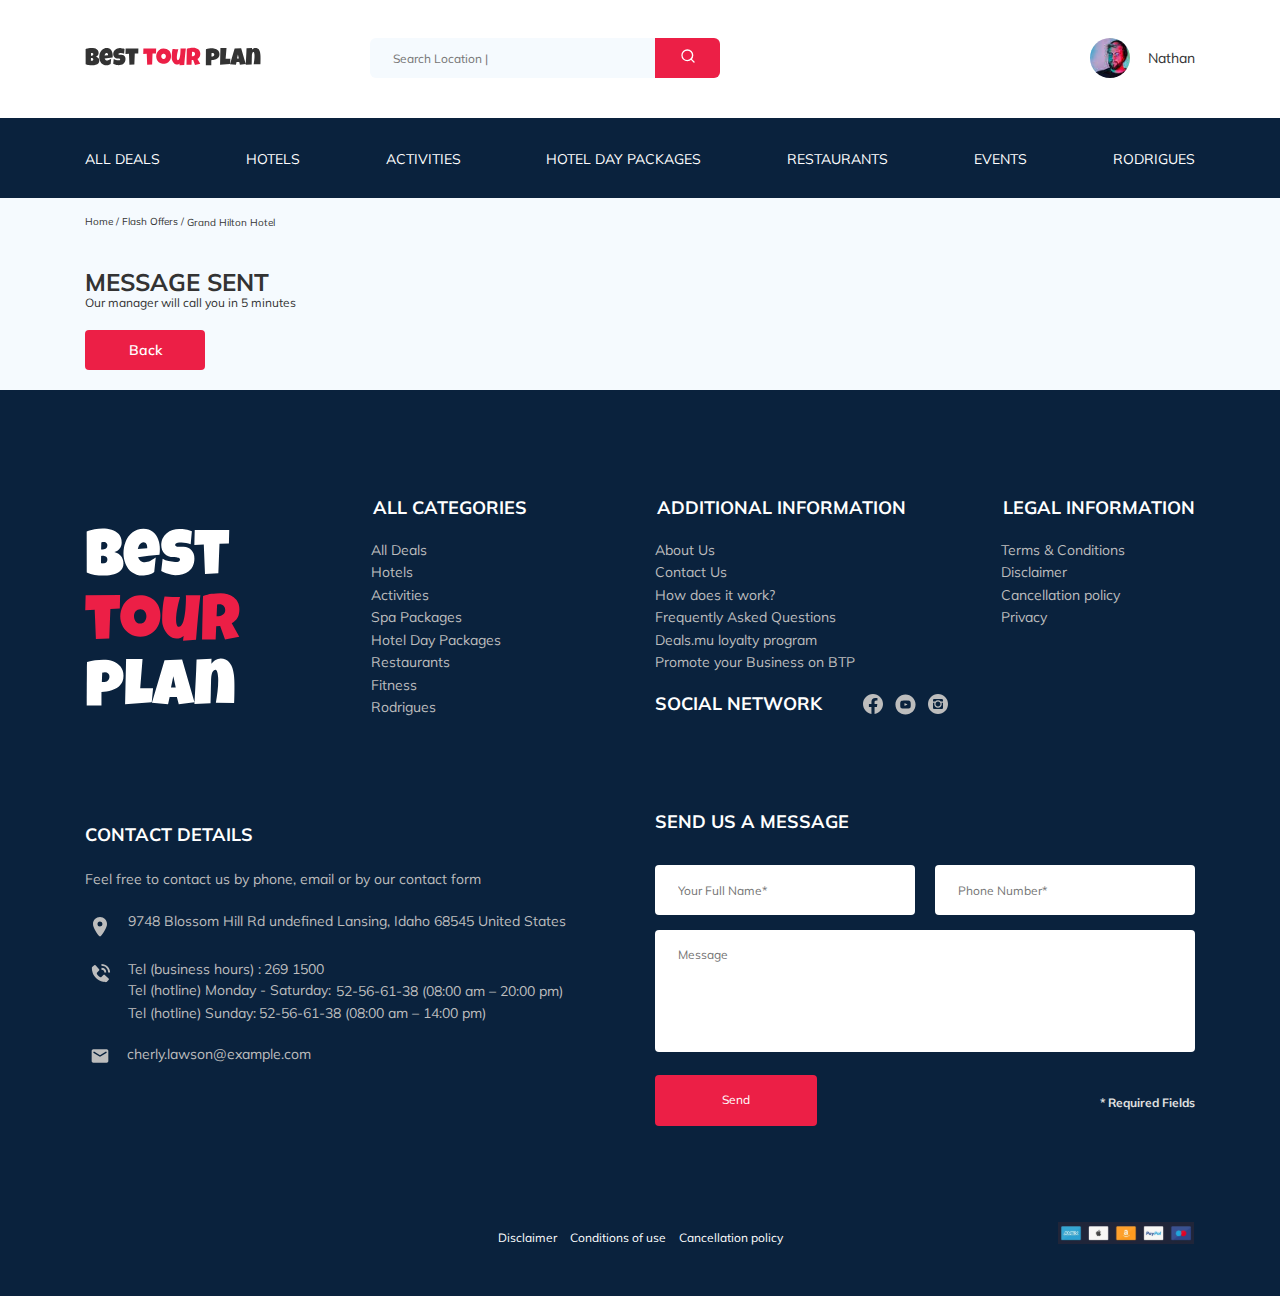
==== commit 4a359a39: "fix" ====
--- a/thankyou.html
+++ b/thankyou.html
@@ -158,11 +158,11 @@
       <div class="container">
         <div class="footer-wrapper">
           <a class="logo footer__logo" href="index.html">
-          <img
-            src="img/logo/vartical-logo.svg"
-            alt="Best Tour Plan"
-            class="logo footer__logo"
-          />
+            <img
+              src="img/logo/vartical-logo.svg"
+              alt="Best Tour Plan"
+              class="logo footer__logo"
+            />
           </a>
           <div class="footer__list footer__categories">
             <h3 class="footer__title">ALL CATEGORIES</h3>
@@ -223,11 +223,20 @@
           <div class="footer__social-network">
             <h3 class="footer__title footer__title--inline">Social Network</h3>
             <div class="footer__social-links">
-              <a href="#" class="footer__link"
+              <a
+                href="https://www.facebook.com/"
+                class="footer__link"
+                target="_blank"
                 ><img src="img/icon/facebook.svg" alt="Icon: facebook" /></a
-              ><a href="#" class="footer__link"
+              ><a
+                href="https://www.youtube.com/"
+                class="footer__link"
+                target="_blank"
                 ><img src="img/icon/youtube.svg" alt="Icon: youtube" /></a
-              ><a href="#" class="footer__link"
+              ><a
+                href="https://www.instagram.com/"
+                class="footer__link"
+                target="_blank"
                 ><img src="img/icon/instagram.svg" alt="Icon: instagram"
               /></a>
             </div>
@@ -254,7 +263,7 @@
           </div>
           <!-- /.footer__list -->
           <div class="footer__contact-details">
-            <h3 class="footer__title footer__title--mb-3">Contact Details</h3>
+            <h3 class="footer__title footer__title--mb-4">Contact Details</h3>
             <p class="footer__text footer__text--mb-4">
               Feel free to contact us by phone, email or by our contact form
             </p>
@@ -281,31 +290,33 @@
                   />
                 </div>
               </li>
-              <li class="footer__item footer__item--mb-2">
-                <a href="tel:26-91-500" class="footer__mobile"
-                  >Tel (business hours) : 269 1500
+              <li class="footer__item footer__item--mb-3">
+                <p class="footer__mobile-text">Tel (business hours) :</p>
+                <a href="tel:26-91-500" class="footer__mobile"> 269 1500 </a>
+              </li>
+              <li class="footer__item footer__item--mb-3">
+                <p class="footer__mobile-text">
+                  Tel (hotline) Monday - Saturday:
+                </p>
+                <a href="tel:52-56-61-38" class="footer__mobile-2">
+                  52-56-61-38
                 </a>
-              </li>
-              <li class="footer__item footer__item--mb-2">
-                <a href="tel:52-56-61-38" class="footer__mobile"
-                  >Tel (hotline) Monday - Saturday: 52-56-61-38 (08:00 am –
-                  20:00 pm)
+                <p class="footer__mobile-p">(08:00 am – 20:00 pm)</p>
+              </li>
+              <li class="footer__item footer__item--mb-3">
+                <p class="footer__mobile-text">Tel (hotline) Sunday:</p>
+                <a href="tel:52-56-61-38" class="footer__mobile">
+                  52-56-61-38
                 </a>
-              </li>
-              <li class="footer__item footer__item--mb-2">
-                <a href="tel:52-56-61-38" class="footer__mobile"
-                  >Tel (hotline) Sunday: 52-56-61-38 (08:00 am – 14:00 pm)
-                </a>
+                <p class="footer__mobile-m">(08:00 am – 14:00 pm)</p>
               </li>
 
               <li class="footer__item footer__item--mb-2">
-                <div class="footer__icon-wrapper">
-                  <img
-                    class="footer__icon"
-                    src="img/icon/email.svg"
-                    alt="Icon: emal"
-                  />
-                </div>
+                <img
+                  class="footer__icon-mail"
+                  src="img/icon/email.svg"
+                  alt="Icon: emal"
+                />
                 <a href="mailto:cherly.lawson@example.com" class="footer__mail"
                   >cherly.lawson@example.com</a
                 >
@@ -365,7 +376,6 @@
       </div>
       <!-- /.container -->
     </footer>
-    <!-- /.footer -->
     <script src="js/jquery-3.6.0.min.js"></script>
     <script src="https://ajax.googleapis.com/ajax/libs/jquery/1.11.0/jquery.min.js"></script>
     <script src="js/aos.js"></script>
--- a/css/style.css
+++ b/css/style.css
@@ -1,2 +1,2 @@
-/*! normalize.css v8.0.1 | MIT License | github.com/necolas/normalize.css */html{line-height:1.15;-webkit-text-size-adjust:100%}body{margin:0}main{display:block}h1{font-size:2em;margin:0.67em 0}hr{-webkit-box-sizing:content-box;box-sizing:content-box;height:0;overflow:visible}pre{font-family:monospace, monospace;font-size:1em}a{background-color:transparent}abbr[title]{border-bottom:none;text-decoration:underline;-webkit-text-decoration:underline dotted;text-decoration:underline dotted}b,strong{font-weight:bolder}code,kbd,samp{font-family:monospace, monospace;font-size:1em}small{font-size:80%}sub,sup{font-size:75%;line-height:0;position:relative;vertical-align:baseline}sub{bottom:-0.25em}sup{top:-0.5em}img{border-style:none}button,input,optgroup,select,textarea{font-family:inherit;font-size:100%;line-height:1.15;margin:0}button,input{overflow:visible}button,select{text-transform:none}button,[type="button"],[type="reset"],[type="submit"]{-webkit-appearance:button}button::-moz-focus-inner,[type="button"]::-moz-focus-inner,[type="reset"]::-moz-focus-inner,[type="submit"]::-moz-focus-inner{border-style:none;padding:0}button:-moz-focusring,[type="button"]:-moz-focusring,[type="reset"]:-moz-focusring,[type="submit"]:-moz-focusring{outline:1px dotted ButtonText}fieldset{padding:0.35em 0.75em 0.625em}legend{-webkit-box-sizing:border-box;box-sizing:border-box;color:inherit;display:table;max-width:100%;padding:0;white-space:normal}progress{vertical-align:baseline}textarea{overflow:auto}[type="checkbox"],[type="radio"]{-webkit-box-sizing:border-box;box-sizing:border-box;padding:0}[type="number"]::-webkit-inner-spin-button,[type="number"]::-webkit-outer-spin-button{height:auto}[type="search"]{-webkit-appearance:textfield;outline-offset:-2px}[type="search"]::-webkit-search-decoration{-webkit-appearance:none}::-webkit-file-upload-button{-webkit-appearance:button;font:inherit}details{display:block}summary{display:list-item}template{display:none}[hidden]{display:none}*{-webkit-box-sizing:border-box;box-sizing:border-box}body{font-family:'Mulish', sans-serif;color:#333;background-color:#F5FAFE}.container{max-width:1110px;margin:auto}img{max-width:100%}.input{position:relative;background-color:#fff;border-radius:4px;border:none;padding:0 23px;height:50px}.message{position:relative;background-color:#fff;border-radius:4px;padding:18px 23px;border:none}.button{min-width:160px;min-height:50px;padding:18px;background-color:#EC1F46;color:#fff;cursor:pointer;border:none;border-radius:4px;cursor:pointer}label.invalid{position:absolute;top:53px;left:0}.invalid{color:#EC1F46;font-size:12px}.navbar{background-color:#fff}.navbar-top{display:-webkit-box;display:-ms-flexbox;display:flex;-webkit-box-pack:justify;-ms-flex-pack:justify;justify-content:space-between;-webkit-box-align:center;-ms-flex-align:center;align-items:center;padding:38px 0 40px 0}.navbar-top__menu-button{display:none}.navbar__search{margin-right:auto;margin-left:108px}.navbar-bottom{background-color:#0A223D}.navbar-menu{display:-webkit-box;display:-ms-flexbox;display:flex;-webkit-box-pack:justify;-ms-flex-pack:justify;justify-content:space-between;padding:31px 0;margin:0;list-style-type:none;color:#fff}.navbar-menu__link{text-decoration:none;text-transform:uppercase;font-size:14px;color:inherit;line-height:1px;display:inline-block;line-height:1}.navbar-menu__link::after{content:'';display:block;height:1px;width:0%;background-color:#fff;-webkit-transition:width 0.4s ease-in-out;transition:width 0.4s ease-in-out}.navbar-menu__link:hover:after,.navbar-menu__link:focus{width:100%}.navbar-menu__item--mobile--visible{display:none}.logo{width:177px}.search{display:-webkit-box;display:-ms-flexbox;display:flex;position:relative;overflow:hidden;border-radius:6px;height:40px}.search__input{width:350px;height:100%;padding-left:23px;padding-right:75px;background-color:#F5FAFE;border:none;font-size:12px;line-height:15px;color:#333}.search__button{position:absolute;top:0;right:0;width:65px;height:100%;background-color:#EC1F46;border:none;cursor:pointer}.user{display:-webkit-box;display:-ms-flexbox;display:flex;-webkit-box-align:center;-ms-flex-align:center;align-items:center;text-decoration:none}.user__avatar{width:40px;height:40px;-o-object-fit:cover;object-fit:cover;border-radius:100px}.user__name{font-size:14px;margin-left:18px;color:#333}.hotel{padding:16px 0 0 0}.hotel-name{text-transform:uppercase;font-size:24px;line-height:30px;font-weight:700px}.hotel__slider{margin-left:0;margin-right:30px}.hotel-slider{border-radius:8px;width:728px;height:450px;position:relative}.hotel-slider::after{content:'';width:100%;height:100%;position:absolute;top:0;bottom:0;left:0;right:0;background:-webkit-gradient(linear, left top, left bottom, from(rgba(0,122,223,0.48)), to(rgba(255,255,255,0.128)));background:linear-gradient(180deg, rgba(0,122,223,0.48) 0%, rgba(255,255,255,0.128) 100%);z-index:10}.hotel-slider__button{position:absolute;top:50%;-webkit-transform:translateY(-50%);transform:translateY(-50%);z-index:99;width:30px;height:30px;border:none;cursor:pointer;background-repeat:no-repeat;background-position:center;background-size:10px;background-color:transparent}.hotel-slider__button--next{right:18px;background-image:url(../img/icon/arrow-next.svg)}.hotel-slider__button--prev{left:18px;background-image:url(../img/icon/arrow-prev.svg)}.hotel-info{display:-webkit-box;display:-ms-flexbox;display:flex;-webkit-box-align:center;-ms-flex-align:center;align-items:center;-webkit-box-pack:justify;-ms-flex-pack:justify;justify-content:space-between;padding-bottom:20px}.hotel-info__offer{margin-top:4px}.hotel-info__name{margin-top:4px;margin-bottom:-3px;margin-right:14px}.hotel-info__description{margin-top:1px;margin-bottom:0}.hotel-info__text{margin:0}.hotel-wrapper{display:-webkit-box;display:-ms-flexbox;display:flex;-ms-flex-wrap:wrap;flex-wrap:wrap;-webkit-box-align:center;-ms-flex-align:center;align-items:center}.hotel-description{font-size:12px;line-height:15px}.hotel-grid{display:-webkit-box;display:-ms-flexbox;display:flex;-webkit-box-pack:justify;-ms-flex-pack:justify;justify-content:space-between}.hotel-right{display:-webkit-box;display:-ms-flexbox;display:flex;-webkit-box-orient:vertical;-webkit-box-direction:normal;-ms-flex-direction:column;flex-direction:column;-webkit-box-pack:justify;-ms-flex-pack:justify;justify-content:space-between}.stars{-ms-flex-preferred-size:100%;flex-basis:100%}.stars-image{margin-right:-2px}.offer{font-size:10px;line-height:13px;background-color:#EC1F46;padding:4px 9px;border-radius:3px;color:#fff}.rating{max-width:65px;min-height:45px;text-align:center;color:#fff;background-color:#EC1F46;border-radius:4px;margin-top:10px}.rating__text{font-size:8px;line-height:10px}.rating__counter{font-size:13px;font-weight:bold}.rating__little{font-size:11px;font-weight:bold;margin-left:-3px}.booking{font-family:'Nunito';background:#0A223D;color:#fff;border-radius:8px;width:350px;height:210px;padding:29px 26px}.booking__info{display:-webkit-box;display:-ms-flexbox;display:flex;-webkit-box-pack:justify;-ms-flex-pack:justify;justify-content:space-between;margin-bottom:9px}.booking__price{display:-webkit-box;display:-ms-flexbox;display:flex;-webkit-box-orient:vertical;-webkit-box-direction:normal;-ms-flex-direction:column;flex-direction:column}.booking__start{font-weight:normal;font-size:10px;line-height:14px}.booking__pricetag{font-style:normal;font-weight:800;font-size:24px;line-height:33px}.booking__per-room{font-size:12px;font-style:normal;font-weight:400;line-height:16px}.booking__room{margin-top:4px}.booking__text{display:-webkit-box;display:-ms-flexbox;display:flex;-webkit-box-align:center;-ms-flex-align:center;align-items:center;-webkit-box-pack:justify;-ms-flex-pack:justify;justify-content:space-between;margin-bottom:8px;font-size:12px;font-style:normal;font-weight:400;line-height:16px}.booking__description{margin-left:9px}.booking__call-center{display:-webkit-box;display:-ms-flexbox;display:flex;-webkit-box-pack:justify;-ms-flex-pack:justify;justify-content:space-between;-webkit-box-align:center;-ms-flex-align:center;align-items:center;margin-top:-2px}.booking__heading{font-style:normal;font-weight:600;font-size:18px;line-height:25px}.booking__number{display:-webkit-box;display:-ms-flexbox;display:flex;-webkit-box-pack:justify;-ms-flex-pack:justify;justify-content:space-between;-webkit-box-align:center;-ms-flex-align:center;align-items:center;color:inherit;text-decoration:none;font-weight:600;font-size:18px;line-height:25px}.booking__icon{margin-left:82px}.booking__num{margin-left:8px}.booking-button{width:100%;margin-top:15px;min-height:45px;font-weight:700;font-size:14px;border-radius:4px;background-color:#EC1F46;border:none;color:#fff;cursor:pointer}.booking__link{text-align:center;padding-top:15px}.booking__link::after{content:'';display:block;height:1px;width:0%;background-color:#fff;-webkit-transition:width 0.4s ease-in-out;transition:width 0.4s ease-in-out;margin-left:80px}.booking__link:hover:after{width:45%}.map{width:347px;height:213px;background-color:black;border-radius:10px;overflow:hidden}.breadcrumb-list{display:-webkit-box;display:-ms-flexbox;display:flex;-webkit-box-align:center;-ms-flex-align:center;align-items:center;list-style:none;padding:18px 0;margin:0;font-size:10px;line-height:12px}.breadcrumb-list__link{display:inline-block;text-decoration:none;color:inherit}.breadcrumb-list__link::after{content:'';display:block;height:1px;width:0%;background-color:black;-webkit-transition:width 0.4s ease-in-out;transition:width 0.4s ease-in-out}.breadcrumb-list__link:hover:after{width:100%}.breadcrumb-list__item:not(:last-child)::after{content:'/';margin-right:3px}.newsletter{padding:80px 0 87px 0;background-image:url(../img/photo/newsletter-bg.jpg);background-repeat:no-repeat;background-size:cover;background-position:top;height:260px;background:transparent;-webkit-transform:translateZ(-10px);transform:translateZ(-10px)}.newsletter:before{content:'';position:absolute;top:0;bottom:0;left:0;right:0;width:100%;height:100%;background:rgba(10,34,61,0.8)}.newsletter-wrapper{display:-webkit-box;display:-ms-flexbox;display:flex;-webkit-box-pack:justify;-ms-flex-pack:justify;justify-content:space-between;-webkit-box-align:start;-ms-flex-align:start;align-items:flex-start;max-width:731px;margin:auto}.newsletter__form{position:relative;margin-top:30px;width:350px;min-height:55px;border-radius:4px}.newsletter-title{position:relative;width:300px;height:100px;overflow:hidden;color:#fff;font-style:normal;font-weight:300;font-size:24px;line-height:30px}.newsletter-title__strong{display:block;text-transform:uppercase;font-size:36px;line-height:45px}.newsletter__input{position:absolute;width:100%;height:100%;border:none;padding-left:33px;padding-right:75px;font-style:normal;font-weight:300;font-size:14px;line-height:18px;border-radius:5px}.newsletter__button{position:absolute;text-decoration:none;width:65px;right:0;top:0;height:100%;border:none;background-color:#EC1F46;color:#fff;font-family:Mulish;font-size:12px;font-style:normal;font-weight:700;line-height:15px;cursor:pointer;border-radius:0 5px 5px 0}.newsletter__button::after{content:'';display:block;height:1px;width:0%;background-color:#fff;-webkit-transition:width 0.4s ease-in-out;transition:width 0.4s ease-in-out;margin-left:12px}.newsletter__button:hover:after{width:60%}.reviews{padding:10px 0 75px 0}.reviews__title{font-style:normal;font-weight:bold;font-size:36px;line-height:45px;text-align:center;text-transform:uppercase;margin-bottom:70px;margin-left:0}.reviews-slider__item{position:relative;display:-webkit-box;display:-ms-flexbox;display:flex;-webkit-box-orient:vertical;-webkit-box-direction:normal;-ms-flex-direction:column;flex-direction:column;-webkit-box-align:center;-ms-flex-align:center;align-items:center;max-width:730px;margin:45px auto 0;background-color:#fff;border-radius:8px;padding:0 62px 30px}.reviews-slider__item:before{content:'';position:absolute;top:13px;left:62px;width:70px;height:47px;background-image:url(../img/quote-left.svg);background-repeat:no-repeat}.reviews-slider__item:after{content:'';position:absolute;top:118px;right:62px;width:70px;height:47px;background-image:url(../img/quote-right.svg);background-repeat:no-repeat}.reviews-slider__button{position:absolute;top:45%;-webkit-transform:translateY(-45%);transform:translateY(-45%);width:30px;height:30px;background-repeat:no-repeat;background-size:10px;background-position:center;border:none;background-color:transparent;cursor:pointer;z-index:99}.reviews-slider__button--prev{background-image:url(../img/icon/arrow-prev-secondary.svg);left:16px}.reviews-slider__button--next{background-image:url(../img/icon/arrow-next-secondary.svg);right:16px}.reviews-slider__profile{display:-webkit-box;display:-ms-flexbox;display:flex;-webkit-box-orient:vertical;-webkit-box-direction:normal;-ms-flex-direction:column;flex-direction:column;-webkit-box-align:center;-ms-flex-align:center;align-items:center;margin-top:-45px;margin-bottom:30px}.reviews-slider__avatar{width:90px;height:90px;border-radius:50%;-o-object-fit:cover;object-fit:cover;margin-bottom:1px}.reviews-slider__username{font-style:normal;font-weight:bold;font-size:12px;line-height:12px;color:#EC1F46;margin-bottom:10px}.reviews-slider__date{font-style:normal;font-weight:normal;font-size:10px;line-height:13px;margin-bottom:-1px}.reviews-slider__text{max-width:537px;font-style:normal;font-weight:normal;font-size:12px;line-height:160%;text-align:justify;margin:auto}.activities{padding:34px 0 95px 0}.activities__title{font-size:24px;font-style:normal;font-weight:700;line-height:30px;margin-bottom:57px;text-transform:uppercase}.activities-wrapper{display:-webkit-box;display:-ms-flexbox;display:flex;-webkit-box-pack:justify;-ms-flex-pack:justify;justify-content:space-between}.card{padding:24px 26px;display:-webkit-box;display:-ms-flexbox;display:flex;position:relative;-webkit-box-orient:vertical;-webkit-box-direction:normal;-ms-flex-direction:column;flex-direction:column;-webkit-box-align:start;-ms-flex-align:start;align-items:flex-start;overflow:hidden;width:255px;min-height:255px;border-radius:6px;overflow:hidden}.card::before{content:'';position:absolute;top:0;bottom:0;left:0;right:0;background:linear-gradient(179.83deg, rgba(196,196,196,0) 35.34%, #0A223D 99.85%)}.card__image{position:absolute;width:100%;height:100%;left:0;right:0;top:0;bottom:0;-o-object-fit:cover;object-fit:cover;z-index:-2}.card__link{text-align:center;margin-top:7px}.card__link::after{content:'';display:block;height:1px;width:0%;background-color:#fff;-webkit-transition:width 0.4s ease-in-out;transition:width 0.4s ease-in-out;margin-left:16px}.card__link:hover:after{width:70%}.card__title{margin-top:120px;z-index:0;margin-bottom:18px;font-size:16px;font-style:normal;font-weight:700;line-height:20px;color:#fff}.card__title-1{margin-top:auto;z-index:0;margin-bottom:18px;font-size:16px;font-style:normal;font-weight:700;line-height:20px;color:#fff;width:200px}.card__button{width:100px;height:30px;z-index:0;background-color:#EC1F46;color:#fff;border:none;border-radius:4px;font-family:Nunito;font-size:12px;font-style:normal;font-weight:600;line-height:16px;cursor:pointer}.other{padding-top:80px;padding-bottom:95px}.other__title{margin-left:45px;margin-bottom:38px;font-size:36px;font-style:normal;font-weight:700;line-height:45px;text-align:center;text-transform:uppercase}.large{display:-webkit-box;display:-ms-flexbox;display:flex;grid-column:span 2}.large__title{margin-top:1px;font-size:18px;font-style:normal;font-weight:700;line-height:23px;margin-bottom:27px}.large__text{margin-top:10px;font-size:14px;font-style:normal;font-weight:400;line-height:22px}.large-block{margin-top:49px;margin-bottom:37px}.large-block__element{display:-webkit-box;display:-ms-flexbox;display:flex;-webkit-box-align:center;-ms-flex-align:center;align-items:center;margin-bottom:11px}.large__description{margin-left:14px;font-size:12px;font-style:normal;font-weight:400;line-height:15px}.large__icon{max-width:100%}.large-extra{width:364px;height:500px;background-color:#0A223D;color:#fff;padding:40px 19px 30px 45px;border-radius:0 4px 4px 0}.large-image{position:relative}.large-image__packages{width:366px;height:500px;border-radius:4px 0 0 4px;-o-object-fit:cover;object-fit:cover;overflow:hidden}.large-image__offer{position:absolute;width:95px;left:0;top:26px;padding:8px;background-color:#EC1F46;color:#fff;font-size:12px;font-style:normal;font-weight:600;line-height:15px;border-radius:0 4px 4px 0}.elements{display:-webkit-box;display:-ms-flexbox;display:flex;-webkit-box-pack:justify;-ms-flex-pack:justify;justify-content:space-between}.elements-price{display:-webkit-box;display:-ms-flexbox;display:flex;-webkit-box-orient:vertical;-webkit-box-direction:normal;-ms-flex-direction:column;flex-direction:column}.elements-price__old{font-size:14px;font-style:normal;font-weight:400;line-height:18px;text-decoration:line-through;margin-bottom:5px}.elements-price__new{font-size:24px;font-style:normal;font-weight:700;line-height:30px}.elements-button{margin-top:20px;width:120px;height:40px;background-color:#EC1F46;color:#fff;border-radius:4px;border:none;font-size:14px;font-style:normal;font-weight:600;line-height:19px;cursor:pointer}.elements-button__link{text-align:center;margin-top:12px}.elements-button__link::after{content:'';display:block;height:1px;width:0%;background-color:#fff;-webkit-transition:width 0.4s ease-in-out;transition:width 0.4s ease-in-out;margin-left:20px}.elements-button__link:hover:after,.elements-button__link:focus{width:65%}.medium-image{position:relative;width:350px;height:250px}.medium-image__packages{border-radius:4px 4px 0 0}.medium-image__offer{position:absolute;width:60px;height:18px;left:0;top:26px;padding:5px;background-color:#EC1F46;color:#fff;font-size:8px;font-style:normal;font-weight:600;line-height:10px;border-radius:0 4px 4px 0}.medium-extra{height:250px;width:350px;padding:30px 21px 25px 32px;background-color:#0A223D;color:#fff;border-radius:0 0 4px 4px}.medium-title{margin-bottom:23px;margin-top:0;font-size:18px;font-style:normal;font-weight:700;line-height:23px}.medium-block{margin-bottom:24px}.medium-block__element{display:-webkit-box;display:-ms-flexbox;display:flex;-webkit-box-align:center;-ms-flex-align:center;align-items:center;margin-bottom:11px}.medium-description{margin-left:14px;font-size:12px;font-style:normal;font-weight:400;line-height:15px}.medium-icon{max-width:100%}.medium-elements{display:-webkit-box;display:-ms-flexbox;display:flex;-webkit-box-pack:justify;-ms-flex-pack:justify;justify-content:space-between}.medium-price{display:-webkit-box;display:-ms-flexbox;display:flex;-webkit-box-orient:vertical;-webkit-box-direction:normal;-ms-flex-direction:column;flex-direction:column}.medium-price__old{font-size:14px;font-style:normal;font-weight:400;line-height:18px;text-decoration:line-through;margin-bottom:5px}.medium-price__new{font-size:24px;font-style:normal;font-weight:700;line-height:30px}.medium-button{margin-top:17px;width:120px;height:40px;background-color:#EC1F46;color:#fff;border-radius:4px;border:none;font-size:14px;font-style:normal;font-weight:600;line-height:19px;cursor:pointer}.medium-button__link{text-align:center;margin-top:12px}.medium-button__link::after{content:'';display:block;height:1px;width:0%;background-color:#fff;-webkit-transition:width 0.4s ease-in-out;transition:width 0.4s ease-in-out;margin-left:20px}.medium-button__link:hover:after{width:65%}.blocks{display:-ms-grid;display:grid;gap:30px;-ms-grid-columns:(minmax(300px, 1fr))[auto-fit];grid-template-columns:repeat(auto-fit, minmax(300px, 1fr))}.footer{background-color:#0A223D;color:#fff;padding-top:90px;padding-bottom:30px}.footer-wrapper{display:-ms-grid;display:grid;-ms-grid-columns:(minmax(min-content, 1fr))[4];grid-template-columns:repeat(4, minmax(-webkit-min-content, 1fr));grid-template-columns:repeat(4, minmax(min-content, 1fr));grid-gap:20px;grid-auto-rows:minmax(40px, -webkit-min-content);grid-auto-rows:minmax(40px, min-content);-webkit-box-align:start;-ms-flex-align:start;align-items:start}.footer__logo{width:155px;-ms-grid-row:1;-ms-grid-row-span:2;grid-row:1 / 3;margin-top:24px}.footer__additional{margin-left:7px}.footer__legal{margin-left:70px}.footer__categories{-ms-grid-row:1;-ms-grid-row-span:3;grid-row:1 / 4;margin-left:5px}.footer__social-links{display:-webkit-box;display:-ms-flexbox;display:flex;-webkit-box-align:center;-ms-flex-align:center;align-items:center;min-width:83px;-webkit-box-pack:justify;-ms-flex-pack:justify;justify-content:space-between}.footer__social-network{display:-webkit-box;display:-ms-flexbox;display:flex;-webkit-box-align:start;-ms-flex-align:start;align-items:start;-ms-grid-row:2;-ms-grid-row-span:2;grid-row:2 / 4;grid-column:span 2;margin-top:0;margin-left:5px}.footer__contact-details{grid-column:span 2;margin-top:-7px}.footer__contact-form{grid-column:span 2;margin-top:-20px;margin-bottom:80px;margin-left:5px}.footer__form{display:-webkit-box;display:-ms-flexbox;display:flex;-ms-flex-wrap:wrap;flex-wrap:wrap;-webkit-box-pack:justify;-ms-flex-pack:justify;justify-content:space-between}.footer__ul{padding:0;margin:0;list-style:none}.footer__title{font-style:normal;font-weight:bold;font-size:18px;text-transform:uppercase;margin-bottom:20px}.footer__title--inline{margin:0 43px 0 0}.footer__title--mb-3{margin-bottom:33px}.footer__title--mb-4{margin-bottom:26px}.footer__item{display:-webkit-box;display:-ms-flexbox;display:flex;margin-bottom:3px;-webkit-box-align:center;-ms-flex-align:center;align-items:center;font-style:normal;font-weight:normal;font-size:14px;line-height:160%;color:#BDBDBD}.footer__item--mb-2{margin:-17px 23px}.footer__icon{margin-left:-15px;margin-bottom:26px}.footer__icon--mt-1{position:absolute;margin-top:-10px;margin-left:-17px}.footer__icon-mail{margin-left:-17px;margin-top:24px}.footer__icon-wrapper{min-width:40px}.footer__text{font-size:14px;color:#BDBDBD;margin-bottom:27px}.footer__link{text-decoration:none;color:inherit;cursor:pointer;margin-bottom:-4px;margin-left:-2px}.footer__link::after{content:'';display:block;height:1px;width:0%;background-color:#fff;-webkit-transition:width 0.4s ease-in-out;transition:width 0.4s ease-in-out}.footer__link:hover:after{width:100%}.footer__input{width:260px;margin-bottom:-5px;font-size:12px}.footer__input-group{margin-bottom:20px;-ms-flex-preferred-size:48%;flex-basis:48%}.footer__message{height:122px;-ms-flex-preferred-size:100%;flex-basis:100%;margin-bottom:23px;resize:none;font-size:12px}.footer__info{font-style:normal;font-weight:bold;margin-top:20px;font-size:12px;line-height:15px;color:#E0E0E0}.footer__button{min-width:162px;min-height:47px;padding:18px;font-size:12px;background-color:#EC1F46;color:#fff;cursor:pointer;border:none;border-radius:4px}.footer__button::after{content:'';display:block;height:1px;width:0%;background-color:#fff;-webkit-transition:width 0.4s ease-in-out;transition:width 0.4s ease-in-out;margin-left:37px}.footer__button:hover:after{width:40%}.footer__bottom{-ms-grid-column:2;-ms-grid-column-span:2;grid-column:2 / span 2;display:-webkit-box;display:-ms-flexbox;display:flex;-ms-flex-line-pack:center;align-content:center;margin-left:130px}.footer-policy{text-decoration:none;color:inherit;font-size:12px;font-style:normal;font-weight:400;line-height:15px;margin-right:13px;margin-top:4px}.footer__paypal{-ms-grid-row:5;grid-row:5;-ms-grid-column:4;grid-column:4;margin-left:125px;margin-top:-4px}.footer__mobile{margin-left:45px;text-decoration:none;color:#BDBDBD;font-size:14px;font-style:normal;font-weight:400;line-height:22px}.footer__mail{margin-top:21px;margin-left:18px;text-decoration:none;color:#BDBDBD;font-size:14px;font-style:normal;font-weight:400;line-height:22px}.footer__address{margin-left:-20px;margin-top:13px;margin-bottom:57px}.footer__mobile{margin-left:20px;margin-bottom:17px}.footer__mobile::after{content:'';display:block;height:1px;width:0%;background-color:#fff;-webkit-transition:width 0.4s ease-in-out;transition:width 0.4s ease-in-out}.footer__mobile:hover:after{width:100%}.footer__mail::after{content:'';display:block;height:1px;width:0%;background-color:#fff;-webkit-transition:width 0.4s ease-in-out;transition:width 0.4s ease-in-out}.footer__mail:hover:after{width:100%}.modal__overlay{position:fixed;left:0;top:0;right:0;bottom:0;background-color:rgba(0,143,223,0.39);z-index:100;visibility:hidden;opacity:0;-webkit-transition:opacity 0.2s;transition:opacity 0.2s}.modal__overlay--visible{visibility:visible;opacity:1}.modal__dialog{position:fixed;top:50%;left:50%;max-width:478px;min-height:488px;padding:16px 88px;background-color:#0A223D;-webkit-transform:translate(-50%, -50%);transform:translate(-50%, -50%);color:#fff;border-radius:8px;z-index:101;visibility:hidden;opacity:0;-webkit-transition:opacity 0.2s;transition:opacity 0.2s}.modal__dialog--visible{visibility:visible;opacity:1}.modal__close{position:absolute;right:18px;top:17px;text-decoration:none;cursor:pointer}.modal__title{font-style:normal;font-weight:bold;font-size:18px;line-height:23px;margin-bottom:15px;text-transform:uppercase;text-align:center}.modal__input{width:100%}.modal__message{width:100%;min-height:123px}.modal__button{margin-top:15px}.modal__info{font-style:normal;font-weight:bold;font-size:12px;line-height:15px;color:#E0E0E0;margin-left:20px}.input-group{position:relative;margin-bottom:20px}@media (max-width: 1200px){.container{max-width:960px}.swiper-slide__img{height:100%;-o-object-fit:cover;object-fit:cover}.card{width:230px;height:250px}.blocks{grid-gap:15px}.large-image__packages{width:312px;height:450px}.large-extra{width:312px;height:450px}.large__title{font-size:15px;margin-bottom:10px}.large-block{margin-top:25px;margin-bottom:15px}.elements__button{margin-top:10px;width:110px;height:45px}.medium-image{width:300px;height:200px}.medium-extra{width:300px}.medium__button{margin-top:10px;width:100px;height:40px}.footer__input{width:220px}}@media (max-width: 992px){.container,.newsletter-wrapper{max-width:700px}.logo{width:132px}.navbar-top{padding-top:30px;padding-bottom:30px}.navbar__search{margin-left:50px;width:340px}.navbar-menu{padding-top:19px;padding-bottom:24px}.navbar-menu__link{margin-left:12px;margin-right:12px;font-size:12px;line-height:15px}.navbar-menu__link::after{display:none}.search__button{width:64px;margin-left:15px}.hotel-grid{-webkit-box-orient:vertical;-webkit-box-direction:normal;-ms-flex-direction:column;flex-direction:column;margin-bottom:-3px}.hotel-right{-webkit-box-orient:horizontal;-webkit-box-direction:normal;-ms-flex-direction:row;flex-direction:row}.hotel-info__description{margin-top:2px}.hotel-info__rating{margin-top:10px}.hotel-slider{margin-bottom:20px}.swiper-container{width:700px}.swiper-slide__img{width:100%}.newsletter{margin-top:-30px;height:260px}.newsletter-title{margin-top:10px}.newsletter__subscribe{margin-top:-10px}.newsletter__form{margin-top:20px}.booking{width:340px;margin-top:10px;padding:28px 21px}.booking__per-room{margin-top:-4px}.booking__link{margin-top:20px}.booking__link::after{display:none}.map{margin-top:10px;width:340px}.reviews__title{margin-left:-5px;font-size:30px;margin-bottom:67px}.reviews-slider{margin-top:-18px}.reviews-slider__button{top:49%}.reviews-slider__button--prev{left:1px}.reviews-slider__button--next{right:2px}.reviews-slider__username{margin-top:7px;margin-bottom:13px}.reviews-slider__item{max-width:580px;margin-top:45px}.reviews-slider__text{margin-top:-3px}.activities{padding-top:23px}.activities-wrapper{-ms-flex-wrap:wrap;flex-wrap:wrap}.activities__card{margin-bottom:20px}.activities__card-1{margin-bottom:20px}.activities__card-2{margin-bottom:20px}.activities__card-3{margin-bottom:20px}.activities__card-4{margin-bottom:20px}.card{width:340px;height:255px}.blocks{grid-gap:50px}.large-image__packages{width:350px;height:450px}.large-extra{width:350px;height:450px}.large__title{font-size:15px;margin-bottom:10px}.large-block{margin-top:25px;margin-bottom:15px}.elements-button{margin-top:10px;width:110px;height:45px}.elements-button__link::after{display:none}.medium-button{margin-top:10px;width:100px;height:40px}.medium-button__link::after{display:none}.medium-image{width:320px;height:220px}.medium-extra{width:320px}.newsletter__button::after{display:none}.card__link::after{display:none}.breadcrumb-list__link::after{display:none}.footer{margin-top:-44px;padding-top:25px;padding-bottom:0}.footer-wrapper{-ms-grid-columns:(1fr)[6];grid-template-columns:repeat(6, 1fr);grid-row-gap:28px}.footer__input-group{-ms-flex-preferred-size:49%;flex-basis:49%}.footer__logo{width:96px;-ms-grid-row:1;-ms-grid-row-span:1;grid-row:1 / 2;margin-right:170px}.footer__social-network{-ms-grid-row:1;-ms-grid-row-span:1;grid-row:1 / 2;grid-column:span 4;-ms-flex-item-align:center;-ms-grid-row-align:center;align-self:center;padding-top:52px;margin-left:-100px}.footer__categories{-ms-grid-row:2;-ms-grid-row-span:1;grid-row:2 / 3;grid-column:span 2;margin-left:-1px}.footer__legal{grid-column:span 2;margin-left:-50px}.footer__additional{grid-column:span 2;margin-left:-172px}.footer__contact-details{grid-column:span 5;-ms-grid-row:3;grid-row:3;margin-top:23px}.footer__contact-form{margin-top:-17px;grid-column:span 5;-ms-grid-row:4;grid-row:4}.footer__form{margin-top:35px;width:534px}.footer__bottom{margin-left:1px;margin-top:-70px;-ms-grid-column:1;-ms-grid-column-span:4;grid-column:1 / 5}.footer__paypal{-ms-grid-column:6;grid-column:6;margin-top:-80px;margin-left:-70px}.footer__link::after,.footer__mobile::after,.footer__mail::after,.footer__button::after{display:none}.modal__dialog{padding:15px 38px}.footer__address{margin-top:18px}.footer__input{width:255px;margin-bottom:1px}.footer__info{margin-top:17px}.footer-policy{margin-top:27px}.footer-paypal{margin-top:27px}.footer__button{height:30px;font-size:10px}.footer__message{margin-top:-4px}.footer__contact-form{margin-top:30px;margin-left:0}.footer__title--mb-3{margin-top:21px}}@media (max-width: 767px){.container{width:92%;overflow-x:hidden}body{padding-top:78px}.navbar-top{margin-right:0}.navbar--mobile--fixed{position:fixed;left:0;top:0;right:0;z-index:99}.navbar__user--mobile--hidden,.navbar__search--mobile--hidden{display:none}.navbar__user--mobile--visible,.navbar__search--mobile--visible{display:-webkit-box;display:-ms-flexbox;display:flex}.navbar__user{-webkit-box-orient:vertical;-webkit-box-direction:normal;-ms-flex-direction:column;flex-direction:column;-webkit-box-pack:center;-ms-flex-pack:center;justify-content:center}.navbar-bottom{display:none;position:fixed;text-align:center;top:0;right:0;left:0;bottom:0;top:78px;padding-top:5px}.navbar-bottom--visible{display:block}.navbar-menu{-webkit-box-orient:vertical;-webkit-box-direction:normal;-ms-flex-direction:column;flex-direction:column}.navbar-menu__item{margin-top:10px;margin-bottom:6px}.navbar-menu__item--mobile--visible{display:block}.navbar__search{width:245px;margin-top:10px;margin-left:230px;margin-bottom:20px}.menu-button{display:-webkit-box;display:-ms-flexbox;display:flex;height:13px;-webkit-box-align:center;-ms-flex-align:center;align-items:center;margin-top:5px;-webkit-box-pack:justify;-ms-flex-pack:justify;justify-content:space-between;-webkit-box-orient:vertical;-webkit-box-direction:normal;-ms-flex-direction:column;flex-direction:column;border:none;background-color:#fff;cursor:pointer}.menu-button__line{margin-left:-20px;width:16px;height:1px;background-color:#333}.user__name--light{color:#fff;margin-left:0;margin-top:10px}.stars{-ms-flex-preferred-size:auto;flex-basis:auto}.hotel{overflow-y:hidden;overflow-x:hidden}.hotel-name{-ms-flex-preferred-size:100%;flex-basis:100%}.hotel-wrapper{-webkit-box-pack:justify;-ms-flex-pack:justify;justify-content:space-between}.hotel-info__text{width:100%}.hotel-info__name{margin-top:10px;margin-bottom:0}.hotel-info__rating{display:none}.hotel-info__offer{-webkit-box-ordinal-group:0;-ms-flex-order:-1;order:-1}.swiper-container{max-width:576px;width:100%;height:350px;margin-bottom:30px}.hotel-right{-webkit-box-orient:vertical;-webkit-box-direction:normal;-ms-flex-direction:column;flex-direction:column;min-height:450px}.booking{width:100%}.map{width:100%}.newsletter-wrapper{width:92%;-webkit-box-orient:vertical;-webkit-box-direction:normal;-ms-flex-direction:column;flex-direction:column;-webkit-box-align:start;-ms-flex-align:start;align-items:flex-start}.reviews-slider__item{padding:0 30px 30px}.reviews-slider__item:after,.reviews-slider__item:before{display:none}.reviews-slider__button{top:45px;left:50%;-webkit-transform:translate(-50%, 0);transform:translate(-50%, 0)}.reviews-slider__button--prev{left:50%;margin-left:-65px;-webkit-transform:translate(-50%, 0);transform:translate(-50%, 0)}.reviews-slider__button--next{right:50%;margin-right:-65px;-webkit-transform:translate(150%, 0);transform:translate(150%, 0)}.activities{padding-top:40px;padding-bottom:60px}.card{width:47%;height:255px}.blocks{grid-gap:10px}.large-image__packages{width:290px;height:450px}.large-extra{width:290px;height:450px}.large__title{font-size:13px;margin-bottom:10px}.large__text{font-size:11px}.large-block{margin-top:25px;margin-bottom:15px}.large__description{font-size:10px}.elements__button{margin-top:10px;width:100px;height:40px;font-size:12px}.elements-price__old{font-size:12px}.elements-price__new{font-size:20px}.medium-image{width:270px;height:190px}.medium-extra{width:270px}.medium__button{margin-top:10px;width:100px;height:40px}.medium-title{font-size:14px}.medium-description{font-size:13px}.medium-price__old{font-size:13px}.medium-price__new{font-size:19px}.medium__button{width:100px;height:40px;font-size:12px}.footer__input-group{-ms-flex-preferred-size:100%;flex-basis:100%}.modal__dialog{padding:10px 28px}}@media (max-width: 576px){.container{width:88%;overflow-y:hidden;margin:0 auto}.logo{width:99px}.navbar__search{margin:0 auto}.navbar-bottom{overflow-y:scroll}.hotel{padding-top:16px;overflow-y:hidden}.hotel-info__text{margin-top:15px}.hotel-info__description{margin-top:1px}.hotel-info__name{margin:0;margin-top:10px;font-size:24px;font-weight:700;line-height:30px}.hotel-info__offer{margin-top:-20px}.hotel-wrapper{margin-top:10px}.breadcrumb-list{padding-bottom:1px}.breadcrumb-list__item{font-size:10px}.stars{margin-top:-25px}.swiper-container{height:180px;margin-bottom:20px;margin-top:15px}.booking{position:relative;height:210px}.booking__icon{margin-left:30px}.map{width:90%;margin:0 auto;position:absolute;margin-top:220px}.newsletter{height:320px;padding:67px 0 39px 0;margin-top:-73px}.newsletter__button{margin-right:-70px}.newsletter__form{width:220px}.newsletter__title{margin-left:10px}.newsletter-title{margin-bottom:-15px;font-size:20px;font-style:normal;font-weight:300;line-height:25px}.newsletter-title__strong{margin-top:7px;font-size:30px;font-style:normal;line-height:38px}.input{width:230px;margin-left:10px}.booking{margin-top:2px;padding:30px 22px}.booking__number{font-weight:300;margin-top:-3px}.booking__link{margin-top:4px}.booking__call-center{margin-top:13px}.booking__heading{margin-top:-5px}.booking__num{margin-top:-5px}.reviews{margin-top:28px;padding-bottom:20px}.reviews__title{width:220px;text-align:center;margin:auto;font-size:17px;line-height:25px}.reviews-slider{margin-top:38px;min-height:480px}.reviews-slider__item{margin-top:45px}.reviews-slider__profile{min-height:100px}.reviews-slider__text{width:210px;margin-top:-2px;font-size:12px}.reviews-slider__username{margin-top:10px;margin-bottom:10px}.reviews-slider__button{top:35px;left:50%;-webkit-transform:translate(-50%, 0);transform:translate(-50%, 0)}.reviews-slider__button--prev{left:50%;margin-left:-65px;-webkit-transform:translate(-140%, 0);transform:translate(-140%, 0)}.reviews-slider__button--next{right:50%;margin-right:-65px;-webkit-transform:translate(255%, 0);transform:translate(255%, 0)}.activities{padding-top:-20px;padding-bottom:85px}.activities__title{font-size:18px;line-height:22px;font-weight:700;font-style:normal;margin-bottom:36px}.activities__card-1{-webkit-box-ordinal-group:1;-ms-flex-order:0;order:0}.activities__card-2{-webkit-box-ordinal-group:4;-ms-flex-order:3;order:3}.activities__card-3{-webkit-box-ordinal-group:3;-ms-flex-order:2;order:2;margin-bottom:25px}.activities__card-4{-webkit-box-ordinal-group:5;-ms-flex-order:4;order:4}.card{width:100%}.large{display:-webkit-box;display:-ms-flexbox;display:flex;grid-column:span 1;margin:0;margin-top:180px;height:300px;margin-bottom:-40px;display:none}.large-extra{position:absolute;width:88%;overflow:hidden;height:260px;padding:25px 10px 30px 10px}.large-image{position:relative}.large-image__offer{margin-top:-190px;width:70px;font-size:8px;text-align:center;padding:4px}.large-image__packages{height:360px;width:100%;margin-top:-200px}.large__title{font-size:13px;margin-bottom:1px}.large__text{font-size:9px;line-height:1px}.large-block{margin-top:10px}.large-block__element{margin-bottom:3px}.large__description{font-size:7px;margin-left:3px}.large__icon{width:10px;height:10px}.stars{margin-right:25px}.stars-image{width:7px;height:7px}.blocks{display:-ms-grid;display:grid;gap:10px;-ms-grid-columns:(minmax(300px, 1fr))[auto-fit];grid-template-columns:repeat(auto-fit, minmax(300px, 1fr))}.other{padding-top:10px}.other__title{margin-left:0;font-size:20px}label.invalid{position:absolute;top:53px;left:10px}.invalid{color:#EC1F46;font-size:12px}.elements{display:block}.elements-button{position:absolute;display:inline-block;width:120px;height:30px;margin-top:-35px;margin-left:130px}.elements-button__link{margin-top:5px;font-size:10px}.elements-price{margin-top:-10px}.elements-price__old{font-size:10px}.elements-price__new{font-size:15px;margin-top:-10px}.medium-block__element{margin-bottom:7px}.medium-button{width:150px;margin-top:2px;margin-right:10px}.medium-button__link{font-size:11px;margin-top:8}.medium-title{font-size:13px;margin-bottom:15px}.medium-description{font-size:11px}.medium-image{min-width:100%;height:210px}.medium-image__packages{width:100%}.medium-extra{width:100%;padding-top:40px;padding-left:30px}.medium-price__old{font-size:13px;margin-bottom:2px}.medium-price__new{font-size:16px}.footer{padding-top:18px;padding-bottom:50px}.footer-wrapper{grid-auto-rows:minmax(10px, -webkit-min-content);grid-auto-rows:minmax(10px, min-content)}.footer__mail{margin-left:10px;margin-top:24px}.footer__mobile{margin-left:35px}.footer-wrapper{-ms-grid-columns:1fr;grid-template-columns:1fr;grid-gap:13px}.footer__address{margin-left:-6px;margin-top:15px}.footer__logo{width:97px;height:110px;-ms-grid-row:1;grid-row:1;-ms-grid-column:1;grid-column:1;margin-bottom:10px}.footer__social-network{margin-top:-7px;-ms-flex-wrap:wrap;flex-wrap:wrap;-ms-grid-row:2;grid-row:2;-ms-grid-column:1;grid-column:1;margin-left:0}.footer__social-links{margin-right:50px;margin-top:5px;margin-left:1px;margin-bottom:15px}.footer__title{font-size:18px;margin-bottom:15px}.footer__title--inline{font-size:18px}.footer__title--mb-3{margin-top:42px;margin-bottom:20px}.footer__title--mb-4{margin-bottom:30px}.footer__link{margin-left:0;margin-bottom:-3px}.footer__text{width:300px;font-size:14px}.footer__text--mb-4{width:270px;line-height:25px;margin-bottom:18px}.footer__ul{width:270px;margin-top:10px}.footer__additional{-ms-grid-row:4;grid-row:4;-ms-grid-column:1;grid-column:1;margin-left:0;margin-bottom:21px;margin-top:-16px}.footer__categories{-ms-grid-row:5;grid-row:5;-ms-grid-column:1;grid-column:1;margin-bottom:24px;margin-top:-17px}.footer__legal{-ms-grid-row:3;grid-row:3;-ms-grid-column:1;grid-column:1;margin-left:0;margin-bottom:15px;margin-top:-10px}.footer__contact{position:relative;width:100px}.footer__contact-details{margin-top:-15px;-ms-grid-row:6;grid-row:6;-ms-grid-column:1;grid-column:1}.footer__contact-form{-ms-grid-row:7;grid-row:7;-ms-grid-column:1;grid-column:1;margin-top:24px}.footer__form{margin-top:-4px;width:100%}.footer__message{height:125px;margin-top:2px;margin-bottom:0}.footer__button{position:absolute;margin-top:300px;width:140px;font-size:12px}.footer__info{font-size:12px;margin-right:30px;margin-top:15px}.footer__bottom{-ms-grid-row:7;grid-row:7;-ms-grid-column:1;grid-column:1;margin-top:-100px;width:320px;margin-bottom:0}.footer-policy{font-size:12px;margin-top:580px;margin-right:8px}.footer-paypal{margin-top:300px}.footer__paypal{margin-top:205px;margin-bottom:0;-ms-grid-column:1;grid-column:1;-ms-grid-row:7;grid-row:7;margin-left:0}.footer__item--mb-2{width:273px;margin-left:-5px}.footer__icon{margin-top:-13px;margin-left:5px}.footer__icon--mt-1{margin-top:-15px}.footer__icon-mail{margin-left:7px;margin-top:22px}.footer__input{margin-left:0;width:270px;margin-bottom:-5px;font-size:12px}.footer__message{max-width:270px;height:122px;font-size:12px}.footer__text{margin-top:-6px;line-height:25px}.modal__dialog{padding:50px 90px;width:460px;min-height:220px}.modal__title{font-size:13px;margin-bottom:5px}.modal__input{height:40px;margin-bottom:5px}.modal__message{min-height:40px;margin-left:0}.modal__button{min-height:20px;padding:13px;font-size:10px}.modal__info{margin-left:10px}}
+/*! normalize.css v8.0.1 | MIT License | github.com/necolas/normalize.css */html{line-height:1.15;-webkit-text-size-adjust:100%}body{margin:0}main{display:block}h1{font-size:2em;margin:0.67em 0}hr{-webkit-box-sizing:content-box;box-sizing:content-box;height:0;overflow:visible}pre{font-family:monospace, monospace;font-size:1em}a{background-color:transparent}abbr[title]{border-bottom:none;text-decoration:underline;-webkit-text-decoration:underline dotted;text-decoration:underline dotted}b,strong{font-weight:bolder}code,kbd,samp{font-family:monospace, monospace;font-size:1em}small{font-size:80%}sub,sup{font-size:75%;line-height:0;position:relative;vertical-align:baseline}sub{bottom:-0.25em}sup{top:-0.5em}img{border-style:none}button,input,optgroup,select,textarea{font-family:inherit;font-size:100%;line-height:1.15;margin:0}button,input{overflow:visible}button,select{text-transform:none}button,[type="button"],[type="reset"],[type="submit"]{-webkit-appearance:button}button::-moz-focus-inner,[type="button"]::-moz-focus-inner,[type="reset"]::-moz-focus-inner,[type="submit"]::-moz-focus-inner{border-style:none;padding:0}button:-moz-focusring,[type="button"]:-moz-focusring,[type="reset"]:-moz-focusring,[type="submit"]:-moz-focusring{outline:1px dotted ButtonText}fieldset{padding:0.35em 0.75em 0.625em}legend{-webkit-box-sizing:border-box;box-sizing:border-box;color:inherit;display:table;max-width:100%;padding:0;white-space:normal}progress{vertical-align:baseline}textarea{overflow:auto}[type="checkbox"],[type="radio"]{-webkit-box-sizing:border-box;box-sizing:border-box;padding:0}[type="number"]::-webkit-inner-spin-button,[type="number"]::-webkit-outer-spin-button{height:auto}[type="search"]{-webkit-appearance:textfield;outline-offset:-2px}[type="search"]::-webkit-search-decoration{-webkit-appearance:none}::-webkit-file-upload-button{-webkit-appearance:button;font:inherit}details{display:block}summary{display:list-item}template{display:none}[hidden]{display:none}*{-webkit-box-sizing:border-box;box-sizing:border-box}body{font-family:'Mulish', sans-serif;color:#333;background-color:#F5FAFE}.container{max-width:1110px;margin:auto}img{max-width:100%}.input{position:relative;background-color:#fff;border-radius:4px;border:none;padding:0 23px;height:50px}.message{position:relative;background-color:#fff;border-radius:4px;padding:18px 23px;border:none}.button{min-width:160px;min-height:50px;padding:18px;background-color:#EC1F46;color:#fff;cursor:pointer;border:none;border-radius:4px;cursor:pointer}label.invalid{position:absolute;top:53px;left:0}.invalid{color:#EC1F46;font-size:12px}.navbar{background-color:#fff}.navbar-top{display:-webkit-box;display:-ms-flexbox;display:flex;-webkit-box-pack:justify;-ms-flex-pack:justify;justify-content:space-between;-webkit-box-align:center;-ms-flex-align:center;align-items:center;padding:38px 0 40px 0}.navbar-top__menu-button{display:none}.navbar__search{margin-right:auto;margin-left:108px}.navbar-bottom{background-color:#0A223D}.navbar-menu{display:-webkit-box;display:-ms-flexbox;display:flex;-webkit-box-pack:justify;-ms-flex-pack:justify;justify-content:space-between;padding:31px 0;margin:0;list-style-type:none;color:#fff}.navbar-menu__link{text-decoration:none;text-transform:uppercase;font-size:14px;color:inherit;line-height:1px;display:inline-block;line-height:1}.navbar-menu__link::after{content:'';display:block;height:1px;width:0%;background-color:#fff;-webkit-transition:width 0.4s ease-in-out;transition:width 0.4s ease-in-out}.navbar-menu__link:hover:after,.navbar-menu__link:focus{width:100%}.navbar-menu__item--mobile--visible{display:none}.logo{width:177px}.search{display:-webkit-box;display:-ms-flexbox;display:flex;position:relative;overflow:hidden;border-radius:6px;height:40px}.search__input{width:350px;height:100%;padding-left:23px;padding-right:75px;background-color:#F5FAFE;border:none;font-size:12px;line-height:15px;color:#333}.search__button{position:absolute;top:0;right:0;width:65px;height:100%;background-color:#EC1F46;border:none;cursor:pointer}.user{display:-webkit-box;display:-ms-flexbox;display:flex;-webkit-box-align:center;-ms-flex-align:center;align-items:center;text-decoration:none}.user__avatar{width:40px;height:40px;-o-object-fit:cover;object-fit:cover;border-radius:100px}.user__name{font-size:14px;margin-left:18px;color:#333}.hotel{padding:16px 0 0 0}.hotel-name{text-transform:uppercase;font-size:24px;line-height:30px;font-weight:700px}.hotel__slider{margin-left:0;margin-right:30px}.hotel-slider{border-radius:8px;width:728px;height:450px;position:relative}.hotel-slider::after{content:'';width:100%;height:100%;position:absolute;top:0;bottom:0;left:0;right:0;background:-webkit-gradient(linear, left top, left bottom, from(rgba(0,122,223,0.48)), to(rgba(255,255,255,0.128)));background:linear-gradient(180deg, rgba(0,122,223,0.48) 0%, rgba(255,255,255,0.128) 100%);z-index:10}.hotel-slider__button{position:absolute;top:50%;-webkit-transform:translateY(-50%);transform:translateY(-50%);z-index:99;width:30px;height:30px;border:none;cursor:pointer;background-repeat:no-repeat;background-position:center;background-size:10px;background-color:transparent}.hotel-slider__button--next{right:18px;background-image:url(../img/icon/arrow-next.svg)}.hotel-slider__button--prev{left:18px;background-image:url(../img/icon/arrow-prev.svg)}.hotel-info{display:-webkit-box;display:-ms-flexbox;display:flex;-webkit-box-align:center;-ms-flex-align:center;align-items:center;-webkit-box-pack:justify;-ms-flex-pack:justify;justify-content:space-between;padding-bottom:20px}.hotel-info__offer{margin-top:4px}.hotel-info__name{margin-top:4px;margin-bottom:-3px;margin-right:14px}.hotel-info__description{margin-top:1px;margin-bottom:0}.hotel-info__text{margin:0}.hotel-wrapper{display:-webkit-box;display:-ms-flexbox;display:flex;-ms-flex-wrap:wrap;flex-wrap:wrap;-webkit-box-align:center;-ms-flex-align:center;align-items:center}.hotel-description{font-size:12px;line-height:15px}.hotel-grid{display:-webkit-box;display:-ms-flexbox;display:flex;-webkit-box-pack:justify;-ms-flex-pack:justify;justify-content:space-between}.hotel-right{display:-webkit-box;display:-ms-flexbox;display:flex;-webkit-box-orient:vertical;-webkit-box-direction:normal;-ms-flex-direction:column;flex-direction:column;-webkit-box-pack:justify;-ms-flex-pack:justify;justify-content:space-between}.stars{-ms-flex-preferred-size:100%;flex-basis:100%}.stars-image{margin-right:-2px}.offer{font-size:10px;line-height:13px;background-color:#EC1F46;padding:4px 9px;border-radius:3px;color:#fff}.rating{max-width:65px;min-height:45px;text-align:center;color:#fff;background-color:#EC1F46;border-radius:4px;margin-top:10px}.rating__text{font-size:8px;line-height:10px}.rating__counter{font-size:13px;font-weight:bold}.rating__little{font-size:11px;font-weight:bold;margin-left:-3px}.booking{font-family:'Nunito';background:#0A223D;color:#fff;border-radius:8px;width:350px;height:210px;padding:29px 26px}.booking__info{display:-webkit-box;display:-ms-flexbox;display:flex;-webkit-box-pack:justify;-ms-flex-pack:justify;justify-content:space-between;margin-bottom:9px}.booking__price{display:-webkit-box;display:-ms-flexbox;display:flex;-webkit-box-orient:vertical;-webkit-box-direction:normal;-ms-flex-direction:column;flex-direction:column}.booking__start{font-weight:normal;font-size:10px;line-height:14px}.booking__pricetag{font-style:normal;font-weight:800;font-size:24px;line-height:33px}.booking__per-room{font-size:12px;font-style:normal;font-weight:400;line-height:16px}.booking__room{margin-top:4px}.booking__text{display:-webkit-box;display:-ms-flexbox;display:flex;-webkit-box-align:center;-ms-flex-align:center;align-items:center;-webkit-box-pack:justify;-ms-flex-pack:justify;justify-content:space-between;margin-bottom:8px;font-size:12px;font-style:normal;font-weight:400;line-height:16px}.booking__description{margin-left:9px}.booking__call-center{display:-webkit-box;display:-ms-flexbox;display:flex;-webkit-box-pack:justify;-ms-flex-pack:justify;justify-content:space-between;-webkit-box-align:center;-ms-flex-align:center;align-items:center;margin-top:-2px}.booking__heading{font-style:normal;font-weight:600;font-size:18px;line-height:25px}.booking__number{display:-webkit-box;display:-ms-flexbox;display:flex;-webkit-box-pack:justify;-ms-flex-pack:justify;justify-content:space-between;-webkit-box-align:center;-ms-flex-align:center;align-items:center;color:inherit;text-decoration:none;font-weight:600;font-size:18px;line-height:25px}.booking__icon{margin-left:82px}.booking__num{margin-left:8px}.booking-button{width:100%;margin-top:15px;min-height:45px;font-weight:700;font-size:14px;border-radius:4px;background-color:#EC1F46;border:none;color:#fff;cursor:pointer}.booking__link{text-align:center;padding-top:15px}.booking__link::after{content:'';display:block;height:1px;width:0%;background-color:#fff;-webkit-transition:width 0.4s ease-in-out;transition:width 0.4s ease-in-out;margin-left:80px}.booking__link:hover:after{width:45%}.map{width:347px;height:213px;background-color:black;border-radius:10px;overflow:hidden}.breadcrumb-list{display:-webkit-box;display:-ms-flexbox;display:flex;-webkit-box-align:center;-ms-flex-align:center;align-items:center;list-style:none;padding:18px 0;margin:0;font-size:10px;line-height:12px}.breadcrumb-list__link{display:inline-block;text-decoration:none;color:inherit}.breadcrumb-list__link::after{content:'';display:block;height:1px;width:0%;background-color:black;-webkit-transition:width 0.4s ease-in-out;transition:width 0.4s ease-in-out}.breadcrumb-list__link:hover:after{width:100%}.breadcrumb-list__item:not(:last-child)::after{content:'/';margin-right:3px}.newsletter{padding:80px 0 87px 0;background-image:url(../img/photo/newsletter-bg.jpg);background-repeat:no-repeat;background-size:cover;background-position:top;height:260px;background:transparent;-webkit-transform:translateZ(-10px);transform:translateZ(-10px)}.newsletter:before{content:'';position:absolute;top:0;bottom:0;left:0;right:0;width:100%;height:100%;background:rgba(10,34,61,0.8)}.newsletter-wrapper{display:-webkit-box;display:-ms-flexbox;display:flex;-webkit-box-pack:justify;-ms-flex-pack:justify;justify-content:space-between;-webkit-box-align:start;-ms-flex-align:start;align-items:flex-start;max-width:731px;margin:auto}.newsletter__form{position:relative;margin-top:30px;width:350px;min-height:55px;border-radius:4px}.newsletter-title{position:relative;width:300px;height:100px;overflow:hidden;color:#fff;font-style:normal;font-weight:300;font-size:24px;line-height:30px}.newsletter-title__strong{display:block;text-transform:uppercase;font-size:36px;line-height:45px}.newsletter__input{position:absolute;width:100%;height:100%;border:none;padding-left:33px;padding-right:75px;font-style:normal;font-weight:300;font-size:14px;line-height:18px;border-radius:5px}.newsletter__button{position:absolute;text-decoration:none;width:65px;right:0;top:0;height:100%;border:none;background-color:#EC1F46;color:#fff;font-family:Mulish;font-size:12px;font-style:normal;font-weight:700;line-height:15px;cursor:pointer;border-radius:0 5px 5px 0}.newsletter__button::after{content:'';display:block;height:1px;width:0%;background-color:#fff;-webkit-transition:width 0.4s ease-in-out;transition:width 0.4s ease-in-out;margin-left:12px}.newsletter__button:hover:after{width:60%}.reviews{padding:10px 0 75px 0}.reviews__title{font-style:normal;font-weight:bold;font-size:36px;line-height:45px;text-align:center;text-transform:uppercase;margin-bottom:70px;margin-left:0}.reviews-slider__item{position:relative;display:-webkit-box;display:-ms-flexbox;display:flex;-webkit-box-orient:vertical;-webkit-box-direction:normal;-ms-flex-direction:column;flex-direction:column;-webkit-box-align:center;-ms-flex-align:center;align-items:center;max-width:730px;margin:45px auto 0;background-color:#fff;border-radius:8px;padding:0 62px 30px}.reviews-slider__item:before{content:'';position:absolute;top:13px;left:62px;width:70px;height:47px;background-image:url(../img/quote-left.svg);background-repeat:no-repeat}.reviews-slider__item:after{content:'';position:absolute;top:118px;right:62px;width:70px;height:47px;background-image:url(../img/quote-right.svg);background-repeat:no-repeat}.reviews-slider__button{position:absolute;top:45%;-webkit-transform:translateY(-45%);transform:translateY(-45%);width:30px;height:30px;background-repeat:no-repeat;background-size:10px;background-position:center;border:none;background-color:transparent;cursor:pointer;z-index:99}.reviews-slider__button--prev{background-image:url(../img/icon/arrow-prev-secondary.svg);left:16px}.reviews-slider__button--next{background-image:url(../img/icon/arrow-next-secondary.svg);right:16px}.reviews-slider__profile{display:-webkit-box;display:-ms-flexbox;display:flex;-webkit-box-orient:vertical;-webkit-box-direction:normal;-ms-flex-direction:column;flex-direction:column;-webkit-box-align:center;-ms-flex-align:center;align-items:center;margin-top:-45px;margin-bottom:30px}.reviews-slider__avatar{width:90px;height:90px;border-radius:50%;-o-object-fit:cover;object-fit:cover;margin-bottom:1px}.reviews-slider__username{font-style:normal;font-weight:bold;font-size:12px;line-height:12px;color:#EC1F46;margin-bottom:10px}.reviews-slider__date{font-style:normal;font-weight:normal;font-size:10px;line-height:13px;margin-bottom:-1px}.reviews-slider__text{max-width:537px;font-style:normal;font-weight:normal;font-size:12px;line-height:160%;text-align:justify;margin:auto}.activities{padding:34px 0 95px 0}.activities__title{font-size:24px;font-style:normal;font-weight:700;line-height:30px;margin-bottom:57px;text-transform:uppercase}.activities-wrapper{display:-webkit-box;display:-ms-flexbox;display:flex;-webkit-box-pack:justify;-ms-flex-pack:justify;justify-content:space-between}.card{padding:24px 26px;display:-webkit-box;display:-ms-flexbox;display:flex;position:relative;-webkit-box-orient:vertical;-webkit-box-direction:normal;-ms-flex-direction:column;flex-direction:column;-webkit-box-align:start;-ms-flex-align:start;align-items:flex-start;overflow:hidden;width:255px;min-height:255px;border-radius:6px;overflow:hidden}.card::before{content:'';position:absolute;top:0;bottom:0;left:0;right:0;background:linear-gradient(179.83deg, rgba(196,196,196,0) 35.34%, #0A223D 99.85%)}.card__image{position:absolute;width:100%;height:100%;left:0;right:0;top:0;bottom:0;-o-object-fit:cover;object-fit:cover;z-index:-2}.card__link{text-align:center;margin-top:7px}.card__link::after{content:'';display:block;height:1px;width:0%;background-color:#fff;-webkit-transition:width 0.4s ease-in-out;transition:width 0.4s ease-in-out;margin-left:16px}.card__link:hover:after{width:70%}.card__title{margin-top:120px;z-index:0;margin-bottom:18px;font-size:16px;font-style:normal;font-weight:700;line-height:20px;color:#fff}.card__title-1{margin-top:auto;z-index:0;margin-bottom:18px;font-size:16px;font-style:normal;font-weight:700;line-height:20px;color:#fff;width:200px}.card__button{width:100px;height:30px;z-index:0;background-color:#EC1F46;color:#fff;border:none;border-radius:4px;font-family:Nunito;font-size:12px;font-style:normal;font-weight:600;line-height:16px;cursor:pointer}.other{padding-top:80px;padding-bottom:95px}.other__title{margin-left:45px;margin-bottom:38px;font-size:36px;font-style:normal;font-weight:700;line-height:45px;text-align:center;text-transform:uppercase}.large{display:-webkit-box;display:-ms-flexbox;display:flex;grid-column:span 2}.large__title{margin-top:1px;font-size:18px;font-style:normal;font-weight:700;line-height:23px;margin-bottom:27px}.large__text{margin-top:10px;font-size:14px;font-style:normal;font-weight:400;line-height:22px}.large-block{margin-top:49px;margin-bottom:37px}.large-block__element{display:-webkit-box;display:-ms-flexbox;display:flex;-webkit-box-align:center;-ms-flex-align:center;align-items:center;margin-bottom:11px}.large__description{margin-left:14px;font-size:12px;font-style:normal;font-weight:400;line-height:15px}.large__icon{max-width:100%}.large-extra{width:364px;height:500px;background-color:#0A223D;color:#fff;padding:40px 19px 30px 45px;border-radius:0 4px 4px 0}.large-image{position:relative}.large-image__packages{width:366px;height:500px;border-radius:4px 0 0 4px;-o-object-fit:cover;object-fit:cover;overflow:hidden}.large-image__offer{position:absolute;width:95px;left:0;top:26px;padding:8px;background-color:#EC1F46;color:#fff;font-size:12px;font-style:normal;font-weight:600;line-height:15px;border-radius:0 4px 4px 0}.elements{display:-webkit-box;display:-ms-flexbox;display:flex;-webkit-box-pack:justify;-ms-flex-pack:justify;justify-content:space-between}.elements-price{display:-webkit-box;display:-ms-flexbox;display:flex;-webkit-box-orient:vertical;-webkit-box-direction:normal;-ms-flex-direction:column;flex-direction:column}.elements-price__old{font-size:14px;font-style:normal;font-weight:400;line-height:18px;text-decoration:line-through;margin-bottom:5px}.elements-price__new{font-size:24px;font-style:normal;font-weight:700;line-height:30px}.elements-button{margin-top:20px;width:120px;height:40px;background-color:#EC1F46;color:#fff;border-radius:4px;border:none;font-size:14px;font-style:normal;font-weight:600;line-height:19px;cursor:pointer}.elements-button__link{text-align:center;margin-top:12px}.elements-button__link::after{content:'';display:block;height:1px;width:0%;background-color:#fff;-webkit-transition:width 0.4s ease-in-out;transition:width 0.4s ease-in-out;margin-left:20px}.elements-button__link:hover:after,.elements-button__link:focus{width:65%}.medium-image{position:relative;width:350px;height:250px}.medium-image__packages{border-radius:4px 4px 0 0}.medium-image__offer{position:absolute;width:60px;height:18px;left:0;top:26px;padding:5px;background-color:#EC1F46;color:#fff;font-size:8px;font-style:normal;font-weight:600;line-height:10px;border-radius:0 4px 4px 0}.medium-extra{height:250px;width:350px;padding:30px 21px 25px 32px;background-color:#0A223D;color:#fff;border-radius:0 0 4px 4px}.medium-title{margin-bottom:23px;margin-top:0;font-size:18px;font-style:normal;font-weight:700;line-height:23px}.medium-block{margin-bottom:24px}.medium-block__element{display:-webkit-box;display:-ms-flexbox;display:flex;-webkit-box-align:center;-ms-flex-align:center;align-items:center;margin-bottom:11px}.medium-description{margin-left:14px;font-size:12px;font-style:normal;font-weight:400;line-height:15px}.medium-icon{max-width:100%}.medium-elements{display:-webkit-box;display:-ms-flexbox;display:flex;-webkit-box-pack:justify;-ms-flex-pack:justify;justify-content:space-between}.medium-price{display:-webkit-box;display:-ms-flexbox;display:flex;-webkit-box-orient:vertical;-webkit-box-direction:normal;-ms-flex-direction:column;flex-direction:column}.medium-price__old{font-size:14px;font-style:normal;font-weight:400;line-height:18px;text-decoration:line-through;margin-bottom:5px}.medium-price__new{font-size:24px;font-style:normal;font-weight:700;line-height:30px}.medium-button{margin-top:17px;width:120px;height:40px;background-color:#EC1F46;color:#fff;border-radius:4px;border:none;font-size:14px;font-style:normal;font-weight:600;line-height:19px;cursor:pointer}.medium-button__link{text-align:center;margin-top:12px}.medium-button__link::after{content:'';display:block;height:1px;width:0%;background-color:#fff;-webkit-transition:width 0.4s ease-in-out;transition:width 0.4s ease-in-out;margin-left:20px}.medium-button__link:hover:after{width:65%}.blocks{display:-ms-grid;display:grid;gap:30px;-ms-grid-columns:(minmax(300px, 1fr))[auto-fit];grid-template-columns:repeat(auto-fit, minmax(300px, 1fr))}.footer{background-color:#0A223D;color:#fff;padding-top:90px;padding-bottom:30px}.footer-wrapper{display:-ms-grid;display:grid;-ms-grid-columns:(minmax(min-content, 1fr))[4];grid-template-columns:repeat(4, minmax(-webkit-min-content, 1fr));grid-template-columns:repeat(4, minmax(min-content, 1fr));grid-gap:20px;grid-auto-rows:minmax(40px, -webkit-min-content);grid-auto-rows:minmax(40px, min-content);-webkit-box-align:start;-ms-flex-align:start;align-items:start}.footer__logo{width:155px;-ms-grid-row:1;-ms-grid-row-span:2;grid-row:1 / 3;margin-top:24px}.footer__additional{margin-left:7px}.footer__legal{margin-left:70px}.footer__categories{-ms-grid-row:1;-ms-grid-row-span:3;grid-row:1 / 4;margin-left:5px}.footer__social-links{display:-webkit-box;display:-ms-flexbox;display:flex;-webkit-box-align:center;-ms-flex-align:center;align-items:center;min-width:83px;-webkit-box-pack:justify;-ms-flex-pack:justify;justify-content:space-between}.footer__social-network{display:-webkit-box;display:-ms-flexbox;display:flex;-webkit-box-align:start;-ms-flex-align:start;align-items:start;-ms-grid-row:2;-ms-grid-row-span:2;grid-row:2 / 4;grid-column:span 2;margin-top:0;margin-left:5px}.footer__contact-details{grid-column:span 2;margin-top:-7px}.footer__contact-form{grid-column:span 2;margin-top:-20px;margin-bottom:80px;margin-left:5px}.footer__form{display:-webkit-box;display:-ms-flexbox;display:flex;-ms-flex-wrap:wrap;flex-wrap:wrap;-webkit-box-pack:justify;-ms-flex-pack:justify;justify-content:space-between}.footer__ul{padding:0;margin:0;list-style:none}.footer__title{font-style:normal;font-weight:bold;font-size:18px;text-transform:uppercase;margin-bottom:20px}.footer__title--inline{margin:0 43px 0 0}.footer__title--mb-3{margin-bottom:33px}.footer__title--mb-4{margin-bottom:26px}.footer__item{display:-webkit-box;display:-ms-flexbox;display:flex;margin-bottom:3px;-webkit-box-align:center;-ms-flex-align:center;align-items:center;font-style:normal;font-weight:normal;font-size:14px;line-height:160%;color:#BDBDBD}.footer__item--mb-2{margin:-17px 23px}.footer__item--mb-3{margin:-17px 23px}.footer__icon{margin-left:-15px;margin-bottom:26px}.footer__icon--mt-1{position:absolute;margin-top:-10px;margin-left:-17px}.footer__icon-mail{margin-left:-17px;margin-top:24px}.footer__icon-wrapper{min-width:40px}.footer__text{font-size:14px;color:#BDBDBD;margin-bottom:27px}.footer__link{text-decoration:none;color:inherit;cursor:pointer;margin-bottom:-4px;margin-left:-2px}.footer__link::after{content:'';display:block;height:1px;width:0%;background-color:#fff;-webkit-transition:width 0.4s ease-in-out;transition:width 0.4s ease-in-out}.footer__link:hover:after{width:100%}.footer__input{width:260px;margin-bottom:-5px;font-size:12px}.footer__input-group{margin-bottom:20px;-ms-flex-preferred-size:48%;flex-basis:48%}.footer__message{height:122px;-ms-flex-preferred-size:100%;flex-basis:100%;margin-bottom:23px;resize:none;font-size:12px}.footer__info{font-style:normal;font-weight:bold;margin-top:20px;font-size:12px;line-height:15px;color:#E0E0E0}.footer__button{min-width:162px;min-height:47px;padding:18px;font-size:12px;background-color:#EC1F46;color:#fff;cursor:pointer;border:none;border-radius:4px}.footer__button::after{content:'';display:block;height:1px;width:0%;background-color:#fff;-webkit-transition:width 0.4s ease-in-out;transition:width 0.4s ease-in-out;margin-left:37px}.footer__button:hover:after{width:40%}.footer__bottom{-ms-grid-column:2;-ms-grid-column-span:2;grid-column:2 / span 2;display:-webkit-box;display:-ms-flexbox;display:flex;-ms-flex-line-pack:center;align-content:center;margin-left:130px}.footer-policy{text-decoration:none;color:inherit;font-size:12px;font-style:normal;font-weight:400;line-height:15px;margin-right:13px;margin-top:4px}.footer__paypal{-ms-grid-row:5;grid-row:5;-ms-grid-column:4;grid-column:4;margin-left:125px;margin-top:-4px}.footer__mobile{margin-left:40px;text-decoration:none;color:#BDBDBD;font-size:14px;font-style:normal;font-weight:400;line-height:22px}.footer__mobile-text{margin-left:20px;margin-top:2px;text-decoration:none;color:#BDBDBD;font-size:14px;font-style:normal;font-weight:400;line-height:22px}.footer__mobile-p{margin-top:3px;margin-left:4px}.footer__mobile-m{margin-top:3px;margin-left:4px}.footer__mail{margin-top:21px;margin-left:18px;text-decoration:none;color:#BDBDBD;font-size:14px;font-style:normal;font-weight:400;line-height:22px}.footer__address{margin-left:-20px;margin-top:13px;margin-bottom:57px}.footer__mobile{margin-left:3px;margin-bottom:10px}.footer__mobile::after{content:'';display:block;height:1px;width:0%;background-color:#fff;-webkit-transition:width 0.4s ease-in-out;transition:width 0.4s ease-in-out}.footer__mobile:hover:after{width:100%}.footer__mobile-2{margin-left:5px;margin-top:-10px;text-decoration:none;color:#BDBDBD;font-size:14px;font-style:normal;font-weight:400;line-height:22px}.footer__mobile-2::after{content:'';display:block;height:1px;width:0%;background-color:#fff;-webkit-transition:width 0.4s ease-in-out;transition:width 0.4s ease-in-out}.footer__mobile-2:hover:after{width:100%}.footer__mail::after{content:'';display:block;height:1px;width:0%;background-color:#fff;-webkit-transition:width 0.4s ease-in-out;transition:width 0.4s ease-in-out}.footer__mail:hover:after{width:100%}.modal__overlay{position:fixed;left:0;top:0;right:0;bottom:0;background-color:rgba(0,143,223,0.39);z-index:100;visibility:hidden;opacity:0;-webkit-transition:opacity 0.2s;transition:opacity 0.2s}.modal__overlay--visible{visibility:visible;opacity:1}.modal__dialog{position:fixed;top:50%;left:50%;max-width:478px;min-height:488px;padding:16px 88px;background-color:#0A223D;-webkit-transform:translate(-50%, -50%);transform:translate(-50%, -50%);color:#fff;border-radius:8px;z-index:101;visibility:hidden;opacity:0;-webkit-transition:opacity 0.2s;transition:opacity 0.2s}.modal__dialog--visible{visibility:visible;opacity:1}.modal__close{position:absolute;right:18px;top:17px;text-decoration:none;cursor:pointer}.modal__title{font-style:normal;font-weight:bold;font-size:18px;line-height:23px;margin-bottom:15px;text-transform:uppercase;text-align:center}.modal__input{width:100%}.modal__message{width:100%;min-height:123px}.modal__button{margin-top:15px}.modal__info{font-style:normal;font-weight:bold;font-size:12px;line-height:15px;color:#E0E0E0;margin-left:20px}.input-group{position:relative;margin-bottom:20px}@media (max-width: 1200px){.container{max-width:960px}.swiper-slide__img{height:100%;-o-object-fit:cover;object-fit:cover}.card{width:230px;height:250px}.blocks{grid-gap:15px}.large-image__packages{width:312px;height:450px}.large-extra{width:312px;height:450px}.large__title{font-size:15px;margin-bottom:10px}.large-block{margin-top:25px;margin-bottom:15px}.elements__button{margin-top:10px;width:110px;height:45px}.medium-image{width:300px;height:200px}.medium-extra{width:300px}.medium__button{margin-top:10px;width:100px;height:40px}.footer__input{width:220px}}@media (max-width: 992px){.container,.newsletter-wrapper{max-width:700px}.logo{width:132px}.navbar-top{padding-top:30px;padding-bottom:30px}.navbar__search{margin-left:50px;width:340px}.navbar-menu{padding-top:19px;padding-bottom:24px}.navbar-menu__link{margin-left:12px;margin-right:12px;font-size:12px;line-height:15px}.navbar-menu__link::after{display:none}.search__button{width:64px;margin-left:15px}.hotel-grid{-webkit-box-orient:vertical;-webkit-box-direction:normal;-ms-flex-direction:column;flex-direction:column;margin-bottom:-3px}.hotel-right{-webkit-box-orient:horizontal;-webkit-box-direction:normal;-ms-flex-direction:row;flex-direction:row}.hotel-info__description{margin-top:2px}.hotel-info__rating{margin-top:10px}.hotel-slider{margin-bottom:20px}.swiper-container{width:700px}.swiper-slide__img{width:100%}.newsletter{margin-top:-30px;height:260px}.newsletter-title{margin-top:10px}.newsletter__subscribe{margin-top:-10px}.newsletter__form{margin-top:20px}.booking{width:340px;margin-top:10px;padding:28px 21px}.booking__per-room{margin-top:-4px}.booking__link{margin-top:20px}.booking__link::after{display:none}.map{margin-top:10px;width:340px}.reviews__title{margin-left:-5px;font-size:30px;margin-bottom:67px}.reviews-slider{margin-top:-18px}.reviews-slider__button{top:49%}.reviews-slider__button--prev{left:1px}.reviews-slider__button--next{right:2px}.reviews-slider__username{margin-top:7px;margin-bottom:13px}.reviews-slider__item{max-width:580px;margin-top:45px}.reviews-slider__text{margin-top:-3px}.activities{padding-top:23px}.activities-wrapper{-ms-flex-wrap:wrap;flex-wrap:wrap}.activities__card{margin-bottom:20px}.activities__card-1{margin-bottom:20px}.activities__card-2{margin-bottom:20px}.activities__card-3{margin-bottom:20px}.activities__card-4{margin-bottom:20px}.card{width:340px;height:255px}.blocks{grid-gap:50px}.large-image__packages{width:350px;height:450px}.large-extra{width:350px;height:450px}.large__title{font-size:15px;margin-bottom:10px}.large-block{margin-top:25px;margin-bottom:15px}.elements-button{margin-top:10px;width:110px;height:45px}.elements-button__link::after{display:none}.medium-button{margin-top:10px;width:100px;height:40px}.medium-button__link::after{display:none}.medium-image{width:320px;height:220px}.medium-extra{width:320px}.newsletter__button::after{display:none}.card__link::after{display:none}.breadcrumb-list__link::after{display:none}.footer{margin-top:-44px;padding-top:25px;padding-bottom:0}.footer-wrapper{-ms-grid-columns:(1fr)[6];grid-template-columns:repeat(6, 1fr);grid-row-gap:28px}.footer__input-group{-ms-flex-preferred-size:49%;flex-basis:49%}.footer__logo{width:96px;-ms-grid-row:1;-ms-grid-row-span:1;grid-row:1 / 2;margin-right:170px}.footer__social-network{-ms-grid-row:1;-ms-grid-row-span:1;grid-row:1 / 2;grid-column:span 4;-ms-flex-item-align:center;-ms-grid-row-align:center;align-self:center;padding-top:52px;margin-left:-100px}.footer__categories{-ms-grid-row:2;-ms-grid-row-span:1;grid-row:2 / 3;grid-column:span 2;margin-left:-1px}.footer__legal{grid-column:span 2;margin-left:-50px}.footer__additional{grid-column:span 2;margin-left:-172px}.footer__contact-details{grid-column:span 5;-ms-grid-row:3;grid-row:3;margin-top:23px}.footer__contact-form{margin-top:-17px;grid-column:span 5;-ms-grid-row:4;grid-row:4}.footer__form{margin-top:35px;width:534px}.footer__bottom{margin-left:1px;margin-top:-70px;-ms-grid-column:1;-ms-grid-column-span:4;grid-column:1 / 5}.footer__paypal{-ms-grid-column:6;grid-column:6;margin-top:-80px;margin-left:-70px}.footer__link::after,.footer__mobile::after,.footer__mail::after,.footer__button::after{display:none}.modal__dialog{padding:15px 38px}.footer__address{margin-top:18px}.footer__input{width:255px;margin-bottom:1px}.footer__info{margin-top:17px}.footer-policy{margin-top:27px}.footer-paypal{margin-top:27px}.footer__button{height:30px;font-size:10px}.footer__message{margin-top:-4px}.footer__item--mb-3{margin-bottom:2px}.footer__contact-form{margin-top:30px;margin-left:0}.footer__title--mb-3{margin-top:21px}.footer__mobile{margin-top:-5px}.footer__mobile-text{margin-top:-2px}.footer__mobile-m{margin-top:-2px}.footer__icon-mail{margin-top:27px}.footer__mail{margin-top:24px}}@media (max-width: 767px){.container{width:92%;overflow-x:hidden}body{padding-top:78px}.navbar-top{margin-right:0}.navbar--mobile--fixed{position:fixed;left:0;top:0;right:0;z-index:99}.navbar__user--mobile--hidden,.navbar__search--mobile--hidden{display:none}.navbar__user--mobile--visible,.navbar__search--mobile--visible{display:-webkit-box;display:-ms-flexbox;display:flex}.navbar__user{-webkit-box-orient:vertical;-webkit-box-direction:normal;-ms-flex-direction:column;flex-direction:column;-webkit-box-pack:center;-ms-flex-pack:center;justify-content:center}.navbar-bottom{display:none;position:fixed;text-align:center;top:0;right:0;left:0;bottom:0;top:78px;padding-top:5px}.navbar-bottom--visible{display:block}.navbar-menu{-webkit-box-orient:vertical;-webkit-box-direction:normal;-ms-flex-direction:column;flex-direction:column}.navbar-menu__item{margin-top:10px;margin-bottom:6px}.navbar-menu__item--mobile--visible{display:block}.navbar__search{width:245px;margin-top:10px;margin-left:230px;margin-bottom:20px}.menu-button{display:-webkit-box;display:-ms-flexbox;display:flex;height:13px;-webkit-box-align:center;-ms-flex-align:center;align-items:center;margin-top:5px;-webkit-box-pack:justify;-ms-flex-pack:justify;justify-content:space-between;-webkit-box-orient:vertical;-webkit-box-direction:normal;-ms-flex-direction:column;flex-direction:column;border:none;background-color:#fff;cursor:pointer}.menu-button__line{margin-left:-20px;width:16px;height:1px;background-color:#333}.user__name--light{color:#fff;margin-left:0;margin-top:10px}.stars{-ms-flex-preferred-size:auto;flex-basis:auto}.hotel{overflow-y:hidden;overflow-x:hidden}.hotel-name{-ms-flex-preferred-size:100%;flex-basis:100%}.hotel-wrapper{-webkit-box-pack:justify;-ms-flex-pack:justify;justify-content:space-between}.hotel-info__text{width:100%}.hotel-info__name{margin-top:10px;margin-bottom:0}.hotel-info__rating{display:none}.hotel-info__offer{-webkit-box-ordinal-group:0;-ms-flex-order:-1;order:-1}.swiper-container{max-width:576px;width:100%;height:350px;margin-bottom:30px}.hotel-right{-webkit-box-orient:vertical;-webkit-box-direction:normal;-ms-flex-direction:column;flex-direction:column;min-height:450px}.booking{width:100%}.map{width:100%}.newsletter-wrapper{width:92%;-webkit-box-orient:vertical;-webkit-box-direction:normal;-ms-flex-direction:column;flex-direction:column;-webkit-box-align:start;-ms-flex-align:start;align-items:flex-start}.reviews-slider__item{padding:0 30px 30px}.reviews-slider__item:after,.reviews-slider__item:before{display:none}.reviews-slider__button{top:45px;left:50%;-webkit-transform:translate(-50%, 0);transform:translate(-50%, 0)}.reviews-slider__button--prev{left:50%;margin-left:-65px;-webkit-transform:translate(-50%, 0);transform:translate(-50%, 0)}.reviews-slider__button--next{right:50%;margin-right:-65px;-webkit-transform:translate(150%, 0);transform:translate(150%, 0)}.activities{padding-top:40px;padding-bottom:60px}.card{width:47%;height:255px}.blocks{grid-gap:10px}.large-image__packages{width:290px;height:450px}.large-extra{width:290px;height:450px}.large__title{font-size:13px;margin-bottom:10px}.large__text{font-size:11px}.large-block{margin-top:25px;margin-bottom:15px}.large__description{font-size:10px}.elements__button{margin-top:10px;width:100px;height:40px;font-size:12px}.elements-price__old{font-size:12px}.elements-price__new{font-size:20px}.medium-image{width:270px;height:190px}.medium-extra{width:270px}.medium__button{margin-top:10px;width:100px;height:40px}.medium-title{font-size:14px}.medium-description{font-size:13px}.medium-price__old{font-size:13px}.medium-price__new{font-size:19px}.medium__button{width:100px;height:40px;font-size:12px}.footer__input-group{-ms-flex-preferred-size:100%;flex-basis:100%}.modal__dialog{padding:10px 28px}}@media (max-width: 576px){.container{width:88%;overflow-y:hidden;margin:0 auto}.logo{width:99px}.navbar__search{margin:0 auto}.navbar-bottom{overflow-y:scroll}.hotel{padding-top:16px;overflow-y:hidden}.hotel-info__text{margin-top:15px}.hotel-info__description{margin-top:1px}.hotel-info__name{margin:0;margin-top:10px;font-size:24px;font-weight:700;line-height:30px}.hotel-info__offer{margin-top:-20px}.hotel-wrapper{margin-top:10px}.breadcrumb-list{padding-bottom:1px}.breadcrumb-list__item{font-size:10px}.stars{margin-top:-25px}.swiper-container{height:180px;margin-bottom:20px;margin-top:15px}.booking{position:relative;height:210px}.booking__icon{margin-left:30px}.map{width:90%;margin:0 auto;position:absolute;margin-top:220px}.newsletter{height:320px;width:325px;padding:67px 0 39px 0;margin-top:-73px}.newsletter__button{margin-right:-70px}.newsletter__form{width:220px}.newsletter__title{margin-left:10px}.newsletter-title{margin-bottom:-15px;font-size:20px;font-style:normal;font-weight:300;line-height:25px}.newsletter-title__strong{margin-top:7px;font-size:30px;font-style:normal;line-height:38px}.input{width:230px;margin-left:10px}.booking{margin-top:2px;padding:30px 22px}.booking__number{font-weight:300;margin-top:-3px}.booking__link{margin-top:4px}.booking__call-center{margin-top:13px}.booking__heading{margin-top:-5px}.booking__num{margin-top:-5px}.reviews{margin-top:28px;padding-bottom:20px}.reviews__title{width:220px;text-align:center;margin:auto;font-size:17px;line-height:25px}.reviews-slider{margin-top:38px;min-height:480px}.reviews-slider__item{margin-top:45px}.reviews-slider__profile{min-height:100px}.reviews-slider__text{width:210px;margin-top:-2px;font-size:12px}.reviews-slider__username{margin-top:10px;margin-bottom:10px}.reviews-slider__button{top:35px;left:50%;-webkit-transform:translate(-50%, 0);transform:translate(-50%, 0)}.reviews-slider__button--prev{left:50%;margin-left:-65px;-webkit-transform:translate(-140%, 0);transform:translate(-140%, 0)}.reviews-slider__button--next{right:50%;margin-right:-65px;-webkit-transform:translate(255%, 0);transform:translate(255%, 0)}.activities{padding-top:-20px;padding-bottom:85px}.activities__title{font-size:18px;line-height:22px;font-weight:700;font-style:normal;margin-bottom:36px}.activities__card-1{-webkit-box-ordinal-group:1;-ms-flex-order:0;order:0}.activities__card-2{-webkit-box-ordinal-group:4;-ms-flex-order:3;order:3}.activities__card-3{-webkit-box-ordinal-group:3;-ms-flex-order:2;order:2;margin-bottom:25px}.activities__card-4{-webkit-box-ordinal-group:5;-ms-flex-order:4;order:4}.card{width:100%}.large{display:-webkit-box;display:-ms-flexbox;display:flex;grid-column:span 1;margin:0;margin-top:180px;height:300px;margin-bottom:-40px;display:none}.large-extra{position:absolute;width:88%;overflow:hidden;height:260px;padding:25px 10px 30px 10px}.large-image{position:relative}.large-image__offer{margin-top:-190px;width:70px;font-size:8px;text-align:center;padding:4px}.large-image__packages{height:360px;width:100%;margin-top:-200px}.large__title{font-size:13px;margin-bottom:1px}.large__text{font-size:9px;line-height:1px}.large-block{margin-top:10px}.large-block__element{margin-bottom:3px}.large__description{font-size:7px;margin-left:3px}.large__icon{width:10px;height:10px}.stars{margin-right:25px}.stars-image{width:7px;height:7px}.blocks{display:-ms-grid;display:grid;gap:10px;-ms-grid-columns:(minmax(300px, 1fr))[auto-fit];grid-template-columns:repeat(auto-fit, minmax(300px, 1fr))}.other{padding-top:10px}.other__title{margin-left:0;font-size:20px}label.invalid{position:absolute;top:53px;left:10px}.invalid{color:#EC1F46;font-size:12px}.elements{display:block}.elements-button{position:absolute;display:inline-block;width:120px;height:30px;margin-top:-35px;margin-left:130px}.elements-button__link{margin-top:5px;font-size:10px}.elements-price{margin-top:-10px}.elements-price__old{font-size:10px}.elements-price__new{font-size:15px;margin-top:-10px}.medium-block__element{margin-bottom:7px}.medium-button{width:150px;margin-top:2px;margin-right:10px}.medium-button__link{font-size:11px;margin-top:8}.medium-title{font-size:13px;margin-bottom:15px}.medium-description{font-size:11px}.medium-image{min-width:100%;height:210px}.medium-image__packages{width:100%}.medium-extra{width:100%;padding-top:40px;padding-left:30px}.medium-price__old{font-size:13px;margin-bottom:2px}.medium-price__new{font-size:16px}.footer{width:325px;padding-top:18px;padding-bottom:50px}.footer-wrapper{grid-auto-rows:minmax(10px, -webkit-min-content);grid-auto-rows:minmax(10px, min-content)}.footer__mail{margin-left:10px;margin-top:20px}.footer__mobile{margin-left:4px;white-space:nowrap;margin-top:0}.footer__mobile-2{white-space:nowrap;margin-top:35px;margin-left:-205px}.footer__mobile-text{white-space:nowrap;margin-top:3px;margin-left:35px}.footer__mobile-p{white-space:nowrap;margin-top:47px;margin-left:4px}.footer__mobile-m{white-space:nowrap;margin-top:47px;margin-left:-220px}.footer-wrapper{-ms-grid-columns:1fr;grid-template-columns:1fr;grid-gap:13px}.footer__address{margin-left:-6px;margin-top:15px;margin-bottom:77px}.footer__logo{width:97px;height:110px;-ms-grid-row:1;grid-row:1;-ms-grid-column:1;grid-column:1;margin-bottom:10px}.footer__social-network{margin-top:-7px;-ms-flex-wrap:wrap;flex-wrap:wrap;-ms-grid-row:2;grid-row:2;-ms-grid-column:1;grid-column:1;margin-left:0}.footer__social-links{margin-right:50px;margin-top:5px;margin-left:1px;margin-bottom:15px}.footer__title{font-size:18px;margin-bottom:15px}.footer__title--inline{font-size:18px}.footer__title--mb-3{margin-top:42px;margin-bottom:20px}.footer__title--mb-4{margin-bottom:30px}.footer__link{margin-left:0;margin-bottom:-3px}.footer__text{width:300px;font-size:14px}.footer__text--mb-4{width:270px;line-height:25px;margin-bottom:18px}.footer__ul{width:270px;margin-top:10px}.footer__additional{-ms-grid-row:4;grid-row:4;-ms-grid-column:1;grid-column:1;margin-left:0;margin-bottom:21px;margin-top:-16px}.footer__categories{-ms-grid-row:5;grid-row:5;-ms-grid-column:1;grid-column:1;margin-bottom:24px;margin-top:-17px}.footer__legal{-ms-grid-row:3;grid-row:3;-ms-grid-column:1;grid-column:1;margin-left:0;margin-bottom:15px;margin-top:-10px}.footer__contact{position:relative;width:100px}.footer__contact-details{margin-top:-15px;-ms-grid-row:6;grid-row:6;-ms-grid-column:1;grid-column:1}.footer__contact-form{-ms-grid-row:7;grid-row:7;-ms-grid-column:1;grid-column:1;margin-top:24px}.footer__form{margin-top:-4px;width:100%}.footer__message{height:125px;margin-top:2px;margin-bottom:0}.footer__button{position:absolute;margin-top:300px;width:140px;font-size:12px}.footer__info{font-size:12px;margin-right:30px;margin-top:15px}.footer__bottom{-ms-grid-row:7;grid-row:7;-ms-grid-column:1;grid-column:1;margin-top:-100px;width:320px;margin-bottom:0}.footer-policy{font-size:12px;margin-top:580px;margin-right:8px}.footer-paypal{margin-top:300px}.footer__paypal{margin-top:205px;margin-bottom:0;-ms-grid-column:1;grid-column:1;-ms-grid-row:7;grid-row:7;margin-left:0}.footer__item--mb-2{width:270px;margin-left:-5px;margin-top:-16px}.footer__item--mb-3{margin-top:-40px;margin-left:-5px}.footer__icon{margin-top:-13px;margin-left:5px}.footer__icon--mt-1{margin-top:-30px}.footer__icon-mail{margin-left:7px;margin-top:20px}.footer__input{margin-left:0;width:270px;margin-bottom:-5px;font-size:12px}.footer__message{max-width:270px;height:122px;font-size:12px}.footer__text{margin-top:-6px;line-height:25px}.modal__dialog{padding:50px 90px;width:460px;min-height:220px}.modal__title{font-size:13px;margin-bottom:5px}.modal__input{height:40px;margin-bottom:5px}.modal__message{min-height:40px;margin-left:0}.modal__button{min-height:20px;padding:13px;font-size:10px}.modal__info{margin-left:10px}}
 /*# sourceMappingURL=style.css.map */